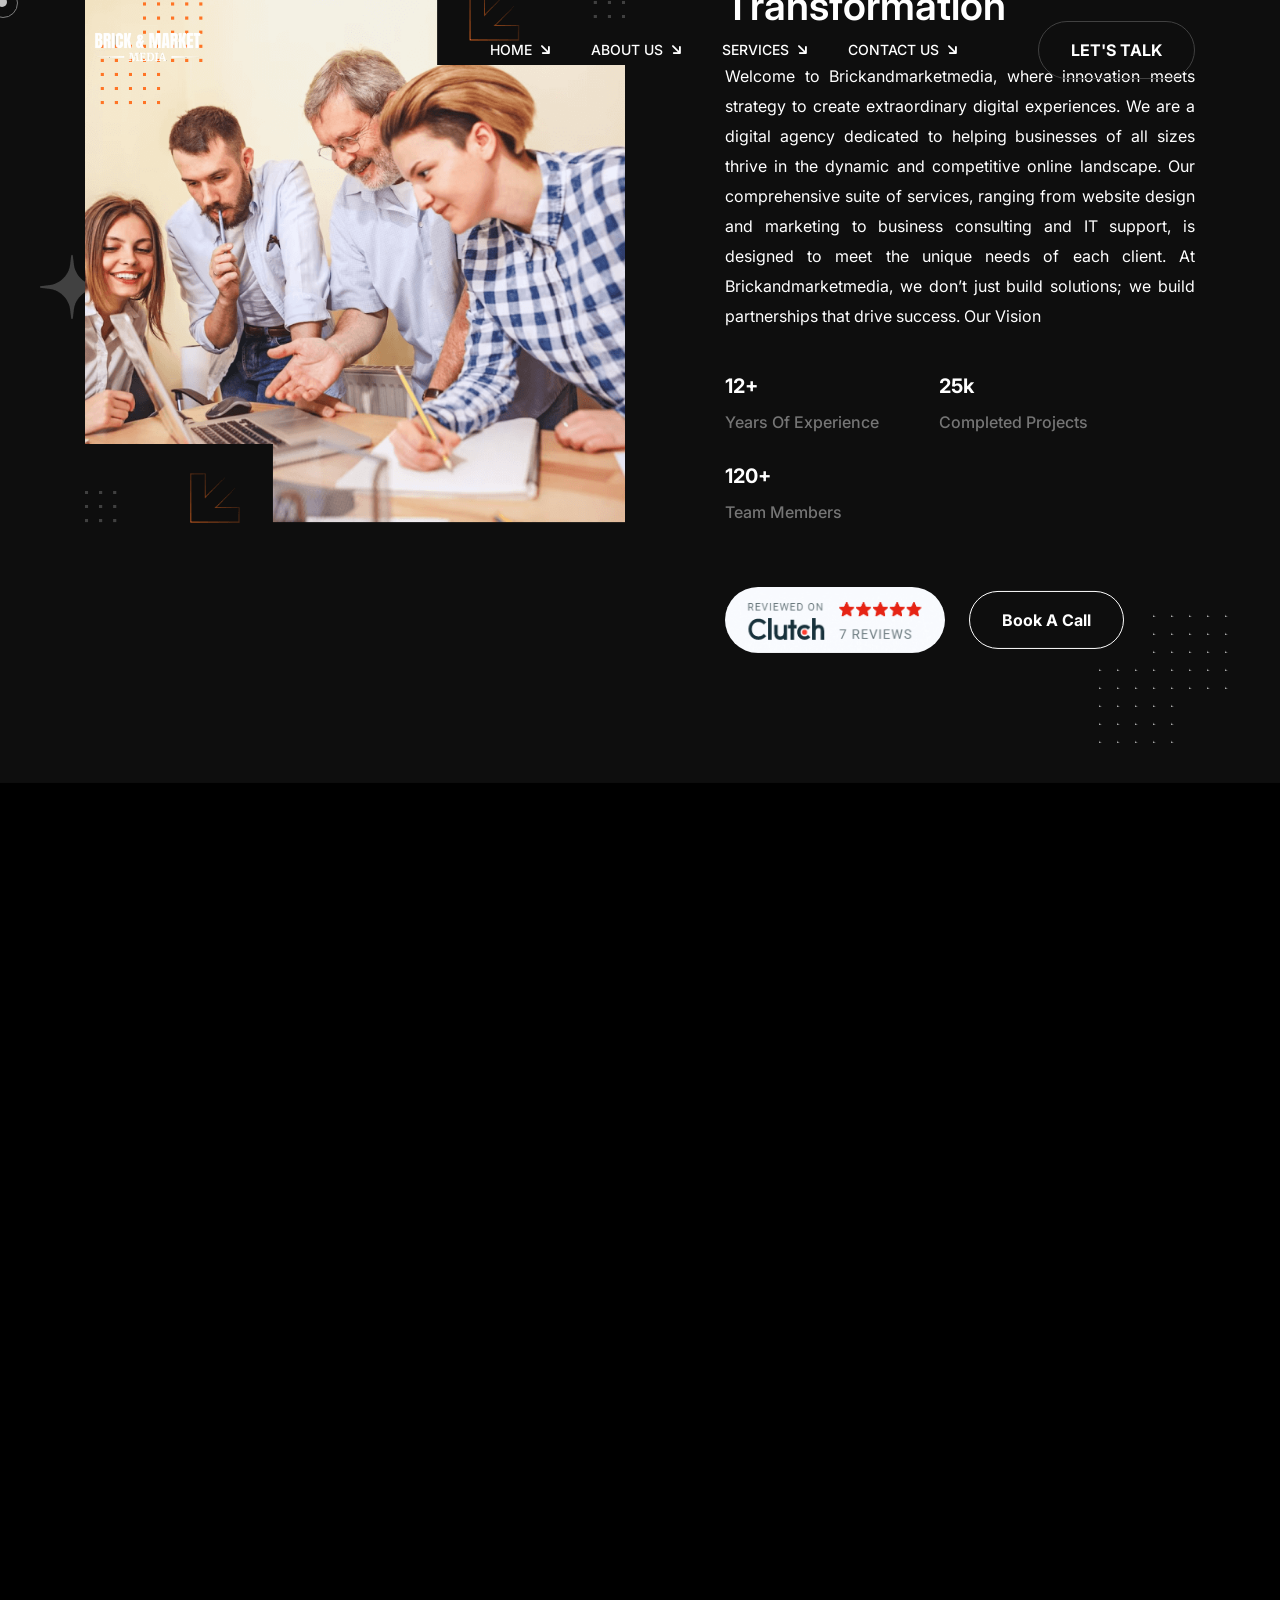
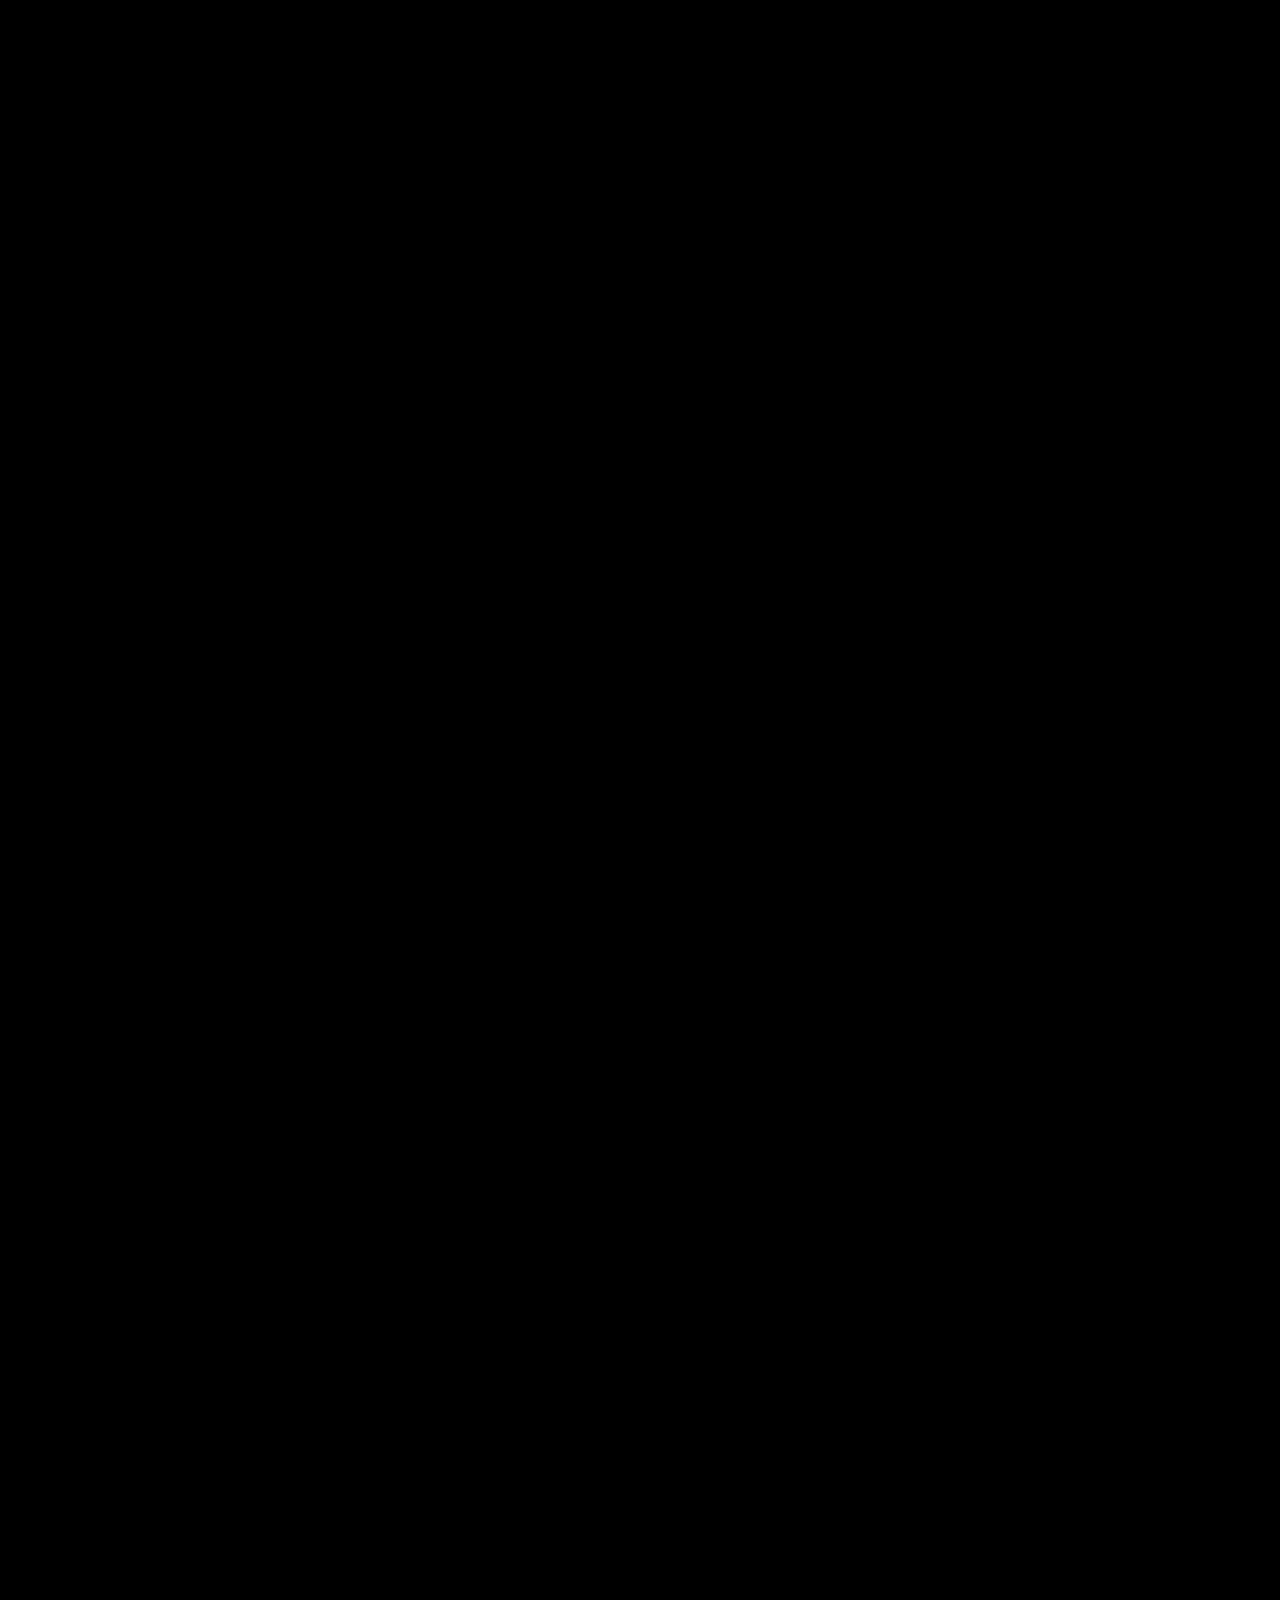
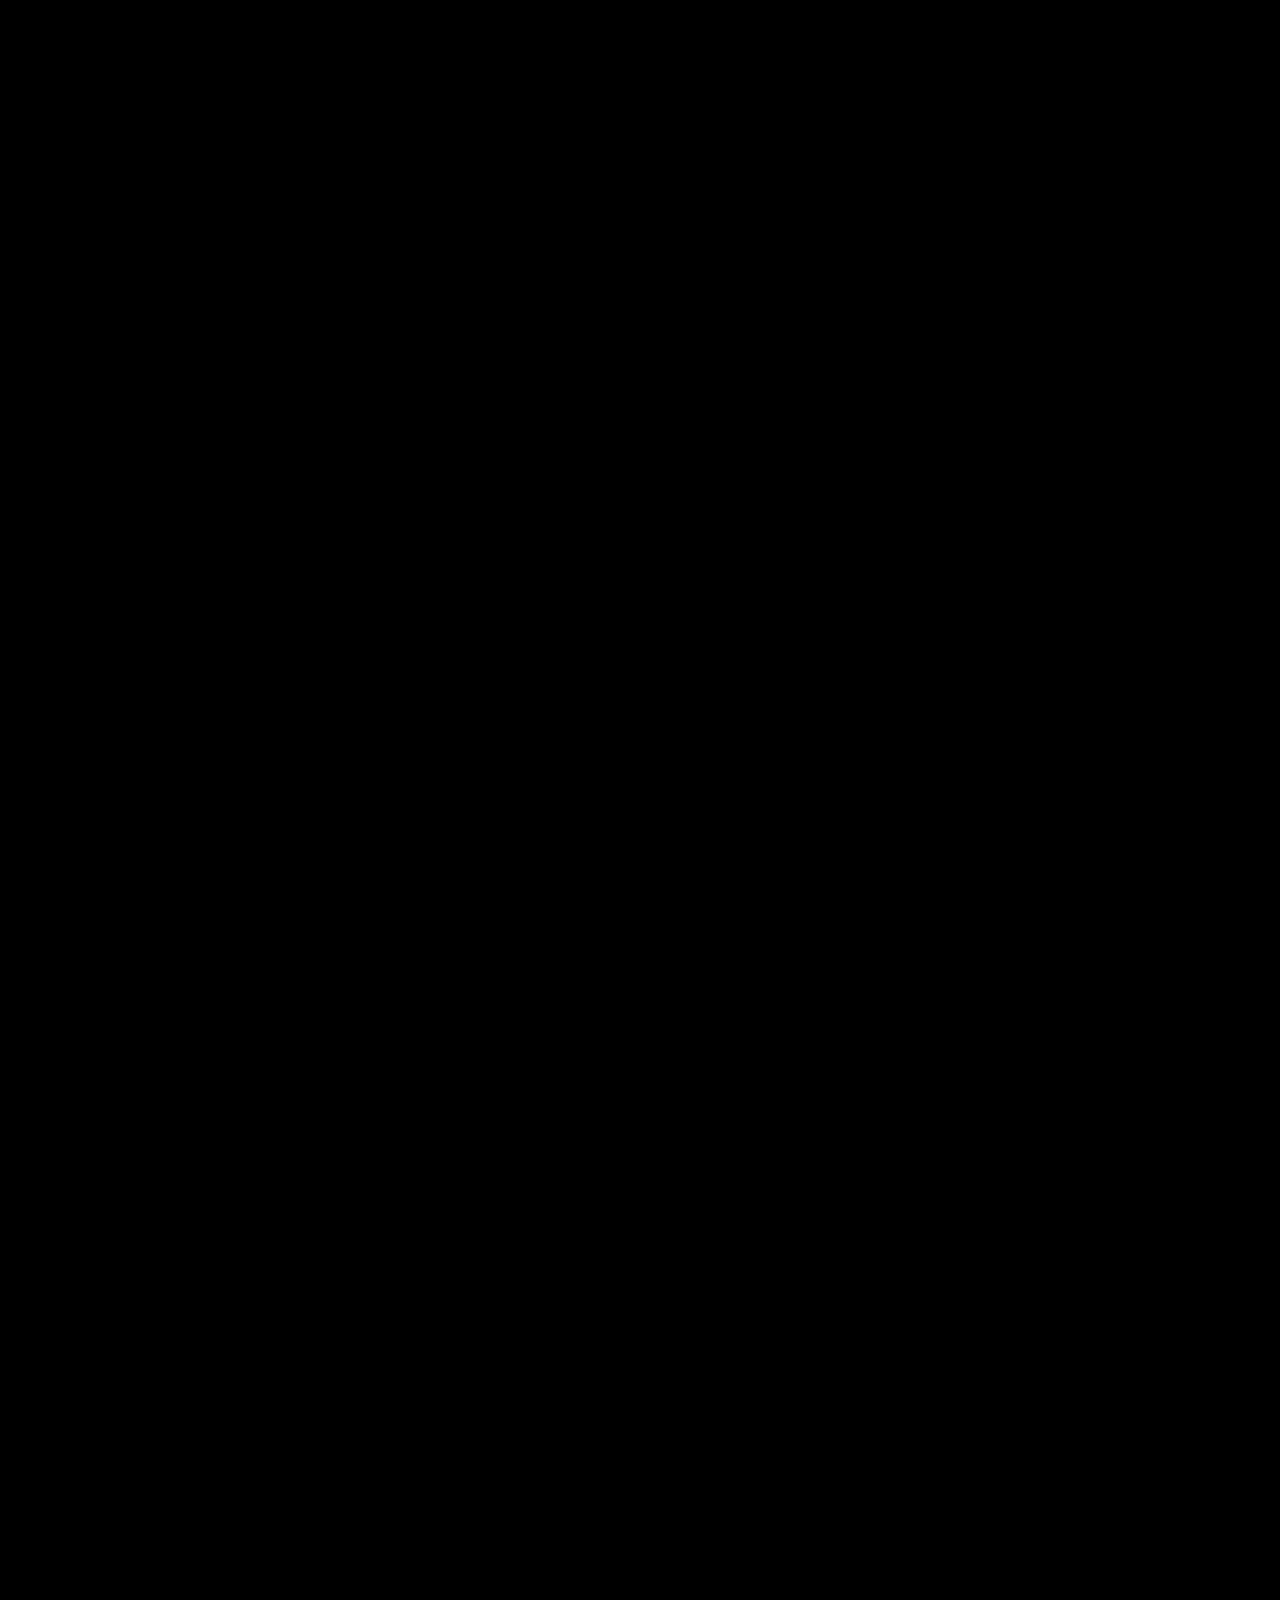
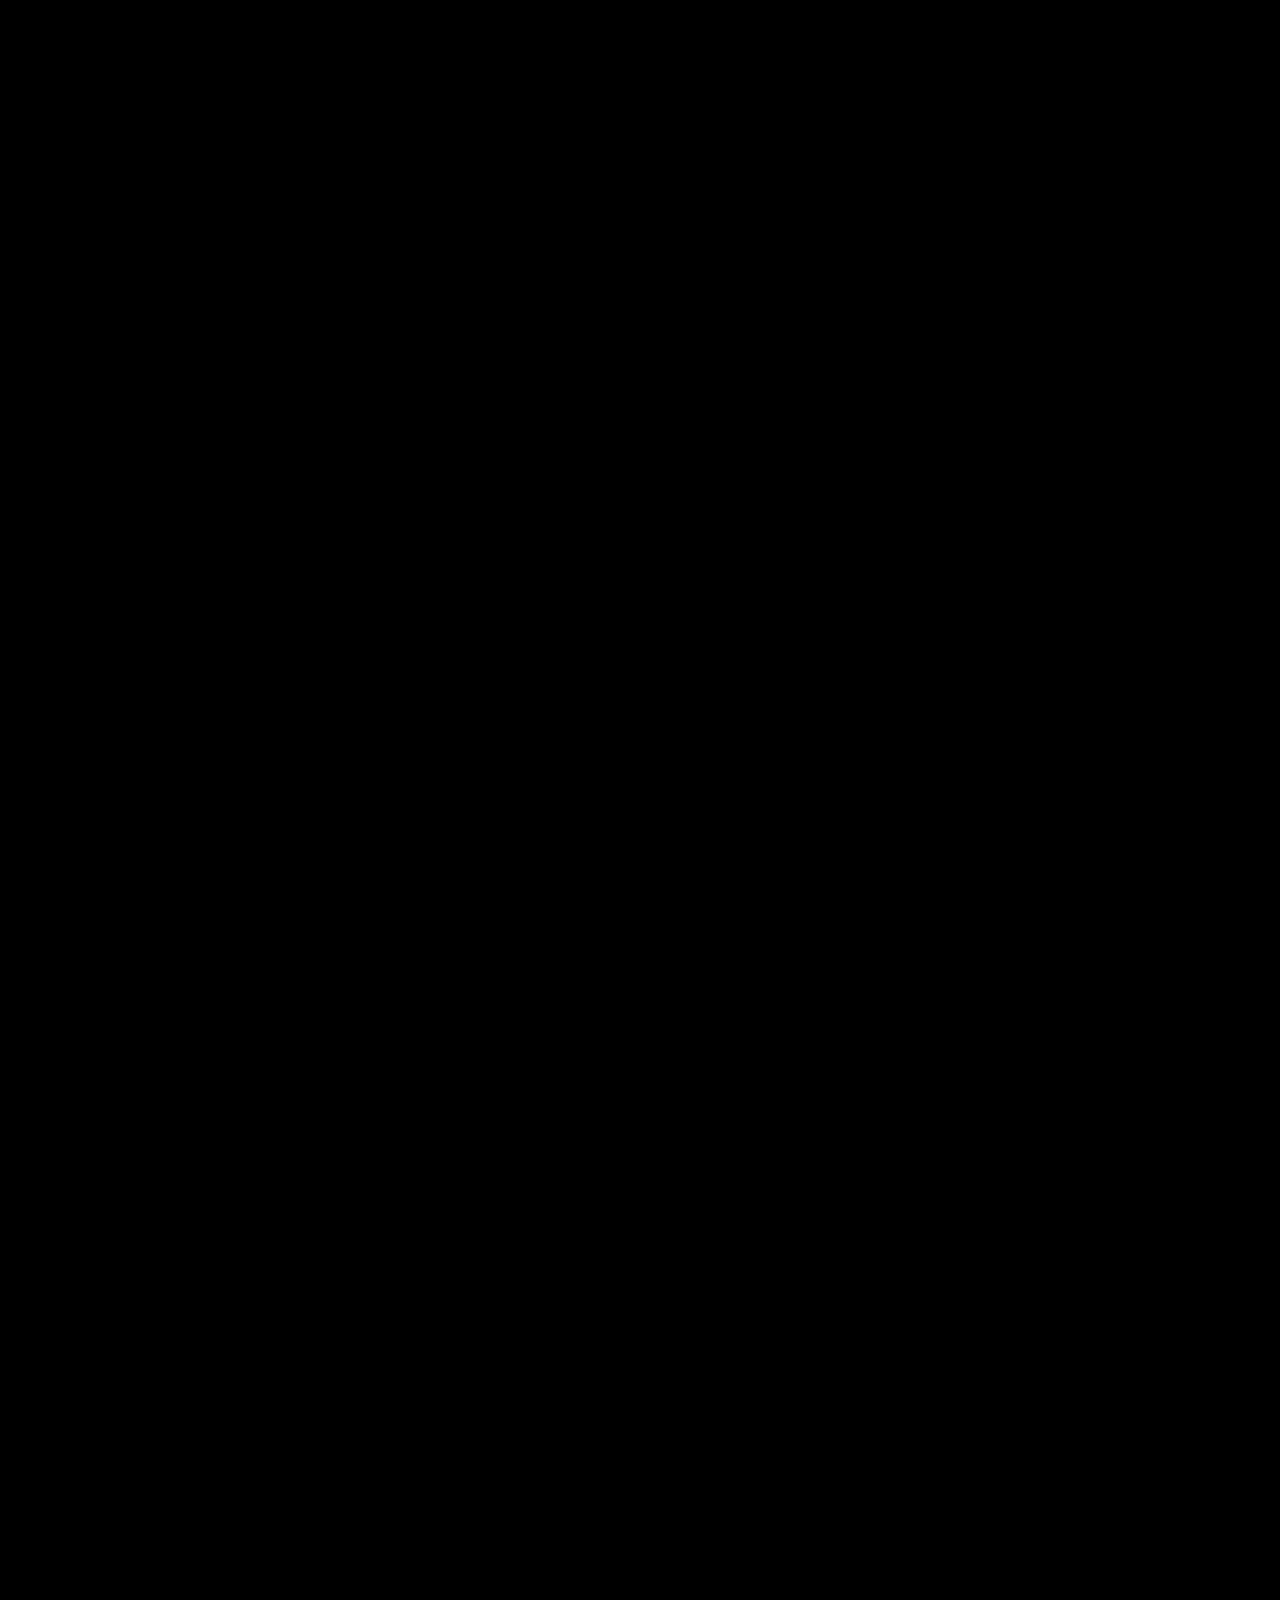
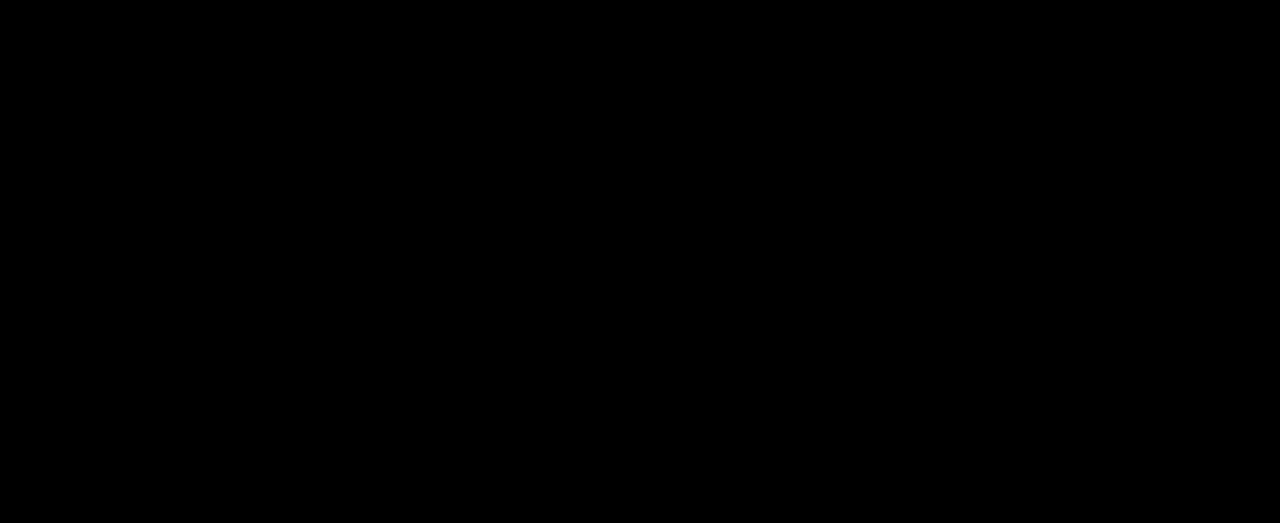
==== about-us.html @ 498a930c "hg" ====
<!DOCTYPE html>
<html lang="en">


<!-- Mirrored from gramentheme.com/html/xpovio/ltr/about-us.html by HTTrack Website Copier/3.x [XR&CO'2014], Tue, 23 Apr 2024 17:30:47 GMT -->
<head>
   <!-- required meta -->
   <meta charset="UTF-8">
   <meta http-equiv="X-UA-Compatible" content="IE=edge">
   <meta name="viewport" content="width=device-width, initial-scale=1.0">
   <!-- #favicon -->
   <link rel="shortcut icon" href="assets/images/fav.png" type="image/x-icon">
   <!-- #title -->
   <title>About | Brickandmarketmedia</title>
   <!-- #keywords -->
   <meta name="keywords" content="creative, agency, portfolio">
   <!-- #description -->
   <meta name="description" content="brickandmarketmedia">
   <!-- ==== css dependencies start ==== -->
   <!-- bootstrap five css -->
   <link rel="stylesheet" href="assets/vendor/bootstrap/css/bootstrap.min.css">
   <!-- glyphter css -->
   <link rel="stylesheet" href="assets/vendor/glyyphter/css/xpovio.css">
   <!-- font awesome six css -->
   <link rel="stylesheet" href="assets/vendor/font-awesome/css/all.css">
   <!-- nice select css -->
   <link rel="stylesheet" href="assets/vendor/nice-select/css/nice-select.css">
   <!-- magnific popup css -->
   <link rel="stylesheet" href="assets/vendor/magnific-popup/css/magnific-popup.css">
   <!-- slick css -->
   <link rel="stylesheet" href="assets/vendor/slick/css/slick.css">
   <!-- ==== / css dependencies end ==== -->
   <!-- main css -->
   <link rel="stylesheet" href="assets/css/main.min.css">
</head>

<body>
   <!--[if lte IE 9]>
      <p class="browserupgrade">You are using an <strong>outdated</strong> browser. Please <a href="https://browsehappy.com/">upgrade your browser</a> to improve your experience and security.</p>
      <![endif]-->
   <div class="my-app">
      <!-- ==== preloader start ==== -->
      <div id="preloader">
         <div id="loader"></div>
      </div>
      <!-- ==== / preloader end ==== -->
      <!-- ==== mouse cursor drag start ==== -->
      <div class="mouseCursor cursor-outer"></div>
      <div class="mouseCursor cursor-inner">
         <span>Drag</span>
      </div>
    <!-- ==== header start ==== -->
    <header class="header">
      <div class="primary-navbar cmn-nav">
         <div class="container">
            <div class="row">
               <div class="col-12">
                  <nav class="navbar p-0">
                     <div class="navbar__logo">
                        <a href="index.html" aria-label="go to home">
                           <img src="assets/images/home/transparent logo.png" alt="Image">
                        </a>
                     </div>
                     <div class="navbar__menu">
                        <ul >
                           <li class="navbar__item navbar__item--has-children nav-fade">
                              <a href="index.html" aria-label="dropdown menu" class="navbar__dropdown-label">Home</a>
                           
                           </li>
                           <li class="navbar__item nav-fade">
                              <a href="about-us.html" aria-label="dropdown menu" class="navbar__dropdown-label">About Us</a>
                           </li>
                           <li class="navbar__item navbar__item--has-children nav-fade">
                              <a href="javascript:void(0)" aria-label="dropdown menu" class="navbar__dropdown-label">Services</a>
                              <ul class="navbar__sub-menu">
                                 <li>
                                    <a href="our-services.html">Services</a>
                                 </li>
                                 <li>
                                    <a href="case-study.html">case Study</a>
                                 </li>
                                 
                                 <!-- <li>
                                    <a href="Marketing Services.html">Marketing Services</a>
                                 </li>
                                 <li>
                                    <a href="Website Design.html">Website Design</a>
                                 </li>
                                 <li>
                                    <a href="BrandingandGraphicDesign.html">Branding and Graphic Design</a>
                                 </li>
                                 <li>
                                    <a href="VirtualAssistance.html">Virtual Assistance</a>
                                 </li>
                                 <li>
                                    <a href="Training and Workshops.html">Training and Workshop</a>
                                 </li>
                                 <li>
                                    <a href="ITSupport.html">IT Support</a>
                                 </li> -->
                              </ul>
                           </li>
                          
                           <!-- <li class="navbar__item navbar__item--has-children nav-fade">
                              <a href="blog.html" aria-label="dropdown menu" class="navbar__dropdown-label">Blogs</a>
                             
                           </li> -->
                           <li class="navbar__item navbar__item--has-children nav-fade">
                              <a href="contact-us.html" aria-label="dropdown menu" class="navbar__dropdown-label">Contact us</a>
                              
                           </li>
                        </ul>
                     </div>
                     <div class="navbar__options">
                        <div class="navbar__mobile-options d-none d-sm-flex">
                           <a href="contact-us.html" class="btn btn--secondary">Let's Talk</a>
                        </div>
                        <button class="open-mobile-menu d-flex d-xl-none" aria-label="toggle mobile menu">
                           <i class="fa-light fa-bars-staggered"></i>
                        </button>
                     </div>
                  </nav>
               </div>
            </div>
         </div>
         <!-- ==== mobile menu start ==== -->
         <div class="mobile-menu">
            <nav class="mobile-menu__wrapper">
               <div class="mobile-menu__header nav-fade">
                  <div class="logo">
                     <a href="index.html">
                        <img src="assets/images/home/transparent logo.png" alt="" title="">
                     </a>
                  </div>
                  <a href="javascript:void(0)" aria-label="close mobile menu" class="close-mobile-menu">
                     <i class="fa-light fa-xmark-large"></i>
                  </a>
               </div>
               <div class="mobile-menu__list"></div>
               <div class="mobile-menu__options d-flex d-sm-none justify-content-center nav-fade"></div>
               <div class="mobile-menu__social social nav-fade">
                  <a href="https://www.facebook.com/" target="_blank" aria-label="share us on facebook">
                     <i class="fa-brands fa-facebook-f"></i>
                  </a>
                  <a href="https://www.twitter.com/" target="_blank" aria-label="share us on twitter">
                     <i class="fa-brands fa-twitter"></i>
                  </a>
                  <a href="https://www.pinterest.com/" target="_blank" aria-label="share us on pinterest">
                     <i class="fa-brands fa-linkedin-in"></i>
                  </a>
                  <a href="https://www.instagram.com/" target="_blank" aria-label="share us on instagram">
                     <i class="fa-brands fa-instagram"></i>
                  </a>
               </div>
            </nav>
         </div>
         <div class="mobile-menu__backdrop"></div>
         <!-- ==== / mobile menu end ==== -->
      </div>
   </header>
   <!-- ==== / header end ==== -->
      <div id="smooth-wrapper">
         <div id="smooth-content">
            <!-- ==== main start ==== -->
            <main>
               <!-- ==== banner start ==== -->
               <section class="cmn-banner bg-img" data-background="assets/images/banner/cmn-banner-bg.png">
                  <div class="container">
                     <div class="row gaper align-items-center">
                        <div class="col-12 col-lg-5 col-xl-7">
                           <div class="text-center text-lg-start">
                              <h2 class="title title-anim">About Us</h2>
                              <nav aria-label="breadcrumb">
                                 <ol class="breadcrumb">
                                    <li class="breadcrumb-item">
                                       <a href="index.html">
                                          <i class="fa-solid fa-house"></i>
                                          Home
                                       </a>
                                    </li>
                                    <li class="breadcrumb-item active" aria-current="page">
                                       About Us
                                    </li>
                                 </ol>
                              </nav>
                           </div>
                        </div>
                        <div class="col-12 col-lg-7 col-xl-5">
                           <div class="text-center text-lg-start">
                              <p class="primary-text">At Brick and Market Media, we're not just a digital marketing agency — we're culinary storytellers on a mission to elevate the culinary community one brand at a time. Our journey began with our founder's entrepreneurial spirit, blossoming into a thriving grocery store and café seven years ago</p>
                           </div>
                        </div>
                     </div>
                  </div>
               </section>
               <!-- ==== / banner end ==== -->
              
               <!-- ==== agency start ==== -->
               <section class="section agency agency-two">
                  <div class="container">
                     <div class="row gaper align-items-center">
                        <div class="col-12 col-lg-6">
                           <div class="agency__thumb">
                              <img src="assets/images/agency/thumb-three.png" alt="Image" class="fade-left">
                           </div>
                        </div>
                        <div class="col-12 col-lg-6">
                           <div class="agency__content section__content">
                              <span class="sub-title">
                                 About Us
                                 <i class="fa-solid fa-arrow-right"></i>
                              </span>
                              <h2 class="title title-anim">
                                 Pioneers in Digital Transformation
                              </h2>
                              <div class="paragraph">
                                 <p style="text-align: justify;"> Welcome to Brickandmarketmedia, where innovation meets strategy to create extraordinary digital experiences. We are a digital agency dedicated to helping businesses of all sizes thrive in the dynamic and competitive online landscape. Our comprehensive suite of services, ranging from website design and marketing to business consulting and IT support, is designed to meet the unique needs of each client. At Brickandmarketmedia, we don’t just build solutions; we build partnerships that drive success.

                                    Our Vision</p>
                              </div>
                              <div class="cta section__content-cta">
                                 <div class="single">
                                    <h5 class="fw-7">
                                       12+
                                    </h5>
                                    <p class="fw-5">years of experience</p>
                                 </div>
                                 <div class="single">
                                    <h5 class="fw-7">
                                       25k
                                    </h5>
                                    <p class="fw-5">completed projects</p>
                                 </div>
                                 <div class="single">
                                    <h5 class="fw-7">
                                       120+
                                    </h5>
                                    <p class="fw-5">Team members</p>
                                 </div>
                              </div>
                              <div class="section__content-cta cta-group">
                                 <a href="index.html" class="clutch">
                                    <img src="assets/images/agency/clutch.png" alt="Image">
                                 </a>
                                 <a href="contact-us.html" class="btn btn--primary text-capitalize">Book A Call</a>
                              </div>
                           </div>
                        </div>
                     </div>
                  </div>
                  <img src="assets/images/star.png" alt="Image" class="star">
                  <img src="assets/images/agency/dot-large.png" alt="Image" class="dot-large">
               </section>
               <!-- ==== / agency end ==== -->
                <!-- ==== mission start ==== -->
                <section class="section mission-s fade-wrapper">
                  <div class="container">
                     <div class="row">
                        <div class="col-12">
                           <div class="section__header--secondary">
                              <div class="row gaper align-items-center">
                                 <div class="col-12 col-lg-5 col-xxl-5">
                                    <div class="section__header text-center text-lg-start mb-0">
                                       <span class="sub-title">
                                          mission & vission
                                          <i class="fa-solid fa-arrow-right"></i>
                                       </span>
                                       <h2 class="title title-anim">our mission & value</h2>
                                    </div>
                                 </div>
                                 <div class="col-12 col-lg-7 col-xxl-5 offset-xxl-2">
                                    <div class="text-center text-lg-start">
                                       <p>Transforming businesses through digital innovation enhances growth, adaptability, and customer engagement.</p>
                                    </div>
                                 </div>
                              </div>
                           </div>
                        </div>
                     </div>
                     <div class="row gaper">
                        <div class="col-12 col-lg-6">
                           <div class="mission-s__single mission-s__single--alt fade-top">
                              <h3>sculpt success stories</h3>
                              <div class="section__content-cta">
                                 <p class="primary-text"> Our goal is to collaborate with our clients, understanding their unique needs, and crafting personalized solutions that lead to sustainable growth.</p>
                              </div>
                           </div>
                        </div>
                        <div class="col-12 col-lg-6">
                           <div class="mission-s__single fade-top">
                              <img src="assets/images/mission/one.png" alt="Image">
                           </div>
                        </div>
                        <div class="col-12 col-lg-6">
                           <div class="mission-s__single fade-top">
                              <img src="assets/images/mission/two.png" alt="Image">
                           </div>
                        </div>
                        <div class="col-12 col-lg-6">
                           <div class="mission-s__single mission-s__single--alt fade-top">
                              <h3>leader in digital transformation</h3>
                              <div class="section__content-cta">
                                 <p class="primary-text">we envision a future where every business, big or small, can achieve its greatest potential with our support. We are committed to fostering long-term partnerships and contributing to our clients' success.</p>
                              </div>
                           </div>
                        </div>
                     </div>
                  </div>
               </section>
               <!-- ==== / mission end ==== -->
              
         <!-- ==== team start ==== -->
         <section class="section team-m fade-wrapper">
            <div class="container">
               <div class="row">
                  <div class="col-12">
                     <div class="section__header--secondary">
                        <div class="row gaper align-items-center">
                           <div class="col-12 col-lg-8">
                              <div class="section__header text-center text-lg-start mb-0">
                                 <span class="sub-title">
                                    our awesome crew
                                    <i class="fa-solid fa-arrow-right"></i>
                                 </span>
                                 <h2 class="title title-anim">our  team members</h2>
                              </div>
                           </div>
                           <div class="col-12 col-lg-4">
                              <div class="text-center text-lg-end">
                                 <a href="our-teams.html" class="btn btn--primary text-capitalize">view all
                                    teams</a>
                              </div>
                           </div>
                        </div>
                     </div>
                  </div>
               </div>
               <div class="row gaper">
                  <div class="col-12 col-md-6 col-xl-4">
                     <div class="team-m__single fade-top">
                        <div class="thumb">
                           <a href="team-single.html">
                              <img src="assets/images/teams/one.png" alt="Image">
                           </a>
                           <div class="thumb__content" data-background="assets/images/teams/bg.png">
                              <div class="info">
                                 <p>“Lorem ipsum dolor sit amet consectetur adipiscing elit</p>
                              </div>
                              <h4>
                                 <a href="team-single.html">Sana p. Lesh</a>
                              </h4>
                              <p>Senior engineer</p>
                              <div class="social-alt">
                                 <a href="https://www.facebook.com/" target="_blank"
                                    aria-label="share us on facebook">
                                    <i class="fa-brands fa-facebook-f"></i>
                                 </a>
                                 <a href="https://www.twitter.com/" target="_blank"
                                    aria-label="share us on twitter">
                                    <i class="fa-brands fa-twitter"></i>
                                 </a>
                                 <a href="https://www.pinterest.com/" target="_blank"
                                    aria-label="share us on pinterest">
                                    <i class="fa-brands fa-linkedin-in"></i>
                                 </a>
                              </div>
                           </div>
                        </div>
                     </div>
                  </div>
                  <div class="col-12 col-md-6 col-xl-4">
                     <div class="team-m__single fade-top">
                        <div class="thumb">
                           <a href="team-single.html">
                              <img src="assets/images/teams/two.png" alt="Image">
                           </a>
                           <div class="thumb__content" data-background="assets/images/teams/bg.png">
                              <div class="info">
                                 <p>“Lorem ipsum dolor sit amet consectetur adipiscing elit</p>
                              </div>
                              <h4>
                                 <a href="team-single.html">Sana p. Lesh</a>
                              </h4>
                              <p>Senior engineer</p>
                              <div class="social-alt">
                                 <a href="https://www.facebook.com/" target="_blank"
                                    aria-label="share us on facebook">
                                    <i class="fa-brands fa-facebook-f"></i>
                                 </a>
                                 <a href="https://www.twitter.com/" target="_blank"
                                    aria-label="share us on twitter">
                                    <i class="fa-brands fa-twitter"></i>
                                 </a>
                                 <a href="https://www.pinterest.com/" target="_blank"
                                    aria-label="share us on pinterest">
                                    <i class="fa-brands fa-linkedin-in"></i>
                                 </a>
                              </div>
                           </div>
                        </div>
                     </div>
                  </div>
                  <div class="col-12 col-md-6 col-xl-4">
                     <div class="team-m__single fade-top">
                        <div class="thumb">
                           <a href="team-single.html">
                              <img src="assets/images/teams/three.png" alt="Image">
                           </a>
                           <div class="thumb__content" data-background="assets/images/teams/bg.png">
                              <div class="info">
                                 <p>“Lorem ipsum dolor sit amet consectetur adipiscing elit</p>
                              </div>
                              <h4>
                                 <a href="team-single.html">Sana p. Lesh</a>
                              </h4>
                              <p>Senior engineer</p>
                              <div class="social-alt">
                                 <a href="https://www.facebook.com/" target="_blank"
                                    aria-label="share us on facebook">
                                    <i class="fa-brands fa-facebook-f"></i>
                                 </a>
                                 <a href="https://www.twitter.com/" target="_blank"
                                    aria-label="share us on twitter">
                                    <i class="fa-brands fa-twitter"></i>
                                 </a>
                                 <a href="https://www.pinterest.com/" target="_blank"
                                    aria-label="share us on pinterest">
                                    <i class="fa-brands fa-linkedin-in"></i>
                                 </a>
                              </div>
                           </div>
                        </div>
                     </div>
                  </div>
                  
               </div>
              
            </div>
         </section>
         <!-- ==== / team end ==== -->
                <!-- ==== work steps start ==== -->
                <section class="section work-steps fade-wrapper mb-5">
                  <div class="container">
                     <div class="row">
                        <div class="col-12">
                           <div class="section__header--secondary">
                              <div class="row gaper align-items-center">
                                 <div class="col-12 col-lg-5 col-xxl-5">
                                    <div class="section__header text-center text-lg-start mb-0">
                                       <span class="sub-title">
                                          working steps
                                          <i class="fa-solid fa-arrow-right"></i>
                                       </span>
                                       <h2 class="title title-anim">Our Work Process</h2>
                                    </div>
                                 </div>
                                 <div class="col-12 col-lg-7 col-xxl-5 offset-xxl-2">
                                    <div class="text-center text-lg-start">
                                       <p>Brick And Market Media Plays  crucial role in helping businesses establish a strong online presence. They specialize in various areas such as website design, digital marketing, social media management, and content creation.
                                    </div>
                                 </div>
                              </div>
                           </div>
                        </div>
                     </div>
                     <div class="row">
                        <div class="col-12 col-sm-6 col-xl-3">
                           <div class="work-steps__single fade-top">
                              <span>
                                 25
                                 <br>
                                 %
                              </span>
                              <h5>Discovery and Consultation</h5>
                              <div class="work-thumb-hover d-none d-md-block"
                                 data-background="assets/images/work/thumb-one.png"></div>
                           </div>
                        </div>
                        <div class="col-12 col-sm-6 col-xl-3">
                           <div class="work-steps__single work-two work-steps__single-active fade-top">
                              <span>
                                 50
                                 <br>
                                 %
                              </span>
                              <h5>Strategy Development and Planning</h5>
                              <div class="work-thumb-hover d-none d-md-block"
                                 data-background="assets/images/work/thumb-one.png"></div>
                           </div>
                        </div>
                        <div class="col-12 col-sm-6 col-xl-3">
                           <div class="work-steps__single work-three fade-top">
                              <span>
                                 75
                                 <br>
                                 %
                              </span>
                              <h5>Execution and Implementation</h5>
                              <div class="work-thumb-hover d-none d-md-block"
                                 data-background="assets/images/work/thumb-one.png"></div>
                           </div>
                        </div>
                        <div class="col-12 col-sm-6 col-xl-3">
                           <div class="work-steps__single work-four fade-top">
                              <span>
                                 100
                                 <br>
                                 %
                              </span>
                              <h5>Final Delivery</h5>
                              <div class="work-thumb-hover d-none d-md-block"
                                 data-background="assets/images/work/thumb-one.png"></div>
                           </div>
                        </div>
                     </div>
                  </div>
                  <a class="video-frame video-btn d-none d-md-flex" href="https://www.youtube.com/watch?v=RvreULjnzFo"
                     target="_blank">
                     <img src="assets/images/video-frame.png" alt="Image">
                     <i class="fa-sharp fa-solid fa-play"></i>
                  </a>
               </section>
               <!-- ==== / work steps end ==== -->
               <!-- ==== testimonial start ==== -->
               <section class="section testimonial mt-5 pt-0 pb-0 position-relative">
                  <div class="testimonial__text-slider">
                     <div class="testimonial__text-slider-single">
                        <h2 class="h1">
                           <a href="client-feedback.html">
                              client's testimonial
                              <i class="fa-sharp fa-solid fa-arrow-down-right"></i>
                           </a>
                        </h2>
                     </div>
                     <div class="testimonial__text-slider-single">
                        <h2 class="h1">
                           <a href="client-feedback.html">
                              client's testimonial
                              <i class="fa-sharp fa-solid fa-arrow-down-right"></i>
                           </a>
                        </h2>
                     </div>
                     <div class="testimonial__text-slider-single">
                        <h2 class="h1">
                           <a href="client-feedback.html">
                              client's testimonial
                              <i class="fa-sharp fa-solid fa-arrow-down-right"></i>
                           </a>
                        </h2>
                     </div>
                     <div class="testimonial__text-slider-single">
                        <h2 class="h1">
                           <a href="client-feedback.html">
                              client's testimonial
                              <i class="fa-sharp fa-solid fa-arrow-down-right"></i>
                           </a>
                        </h2>
                     </div>
                     <div class="testimonial__text-slider-single">
                        <h2 class="h1">
                           <a href="client-feedback.html">
                              client's testimonial
                              <i class="fa-sharp fa-solid fa-arrow-down-right"></i>
                           </a>
                        </h2>
                     </div>
                     <div class="testimonial__text-slider-single">
                        <h2 class="h1">
                           <a href="client-feedback.html">
                              client's testimonial
                              <i class="fa-sharp fa-solid fa-arrow-down-right"></i>
                           </a>
                        </h2>
                     </div>
                     <div class="testimonial__text-slider-single">
                        <h2 class="h1">
                           <a href="client-feedback.html">
                              client's testimonial
                              <i class="fa-sharp fa-solid fa-arrow-down-right"></i>
                           </a>
                        </h2>
                     </div>
                  </div>
                  <div class="container position-relative">
                     <div class="row">
                        <div class="col-12 col-xxl-10">
                           <div class="testimonial-s__slider">
                              <div class="testimonial-s__slider-single">
                                 <div class="row gaper align-items-center">
                                    <div class="col-12 col-lg-4 col-xxl-4">
                                       <div class="thumb">
                                          <img src="assets/images/testimonial/s-thumb.png" alt="Image">
                                          <svg xmlns="http://www.w3.org/2000/svg" width="44" height="322"
                                             viewBox="0 0 44 322" fill="none" class="d-none d-lg-block">
                                             <path d="M43 -0.000976562V151.999L2 192.999H43V321.999" stroke="#414141" />
                                          </svg>
                                       </div>
                                    </div>
                                    <div class="col-12 col-lg-7 offset-lg-1 col-xxl-7 offset-xxl-1">
                                       <div class="testimonial-s__content">
                                          <div class="quote">
                                             <i class="fa-solid fa-quote-right"></i>
                                          </div>
                                          <div class="content">
                                             <h4>posuere luctus orci. Donec vitae mattis quam, vitae tempor arcu. Aenean
                                                non odio porttitor, convallis erat sit amet, facilisis velit. Nulla
                                                ornare convallis malesuada. Phasellus molestie, ipsum ac fringilla.</h4>
                                          </div>
                                          <div class="content-cta">
                                             <h5>Daniel Smith</h5>
                                             <p>Senior engineer</p>
                                          </div>
                                       </div>
                                    </div>
                                 </div>
                              </div>
                              <div class="testimonial-s__slider-single">
                                 <div class="row gaper align-items-center">
                                    <div class="col-12 col-lg-4 col-xxl-4">
                                       <div class="thumb">
                                          <img src="assets/images/testimonial/s-thumb-two.png" alt="Image">
                                          <svg xmlns="http://www.w3.org/2000/svg" width="44" height="322"
                                             viewBox="0 0 44 322" fill="none" class="d-none d-lg-block">
                                             <path d="M43 -0.000976562V151.999L2 192.999H43V321.999" stroke="#414141" />
                                          </svg>
                                       </div>
                                    </div>
                                    <div class="col-12 col-lg-7 offset-lg-1 col-xxl-7 offset-xxl-1">
                                       <div class="testimonial-s__content">
                                          <div class="quote">
                                             <i class="fa-solid fa-quote-right"></i>
                                          </div>
                                          <div class="content">
                                             <h4>posuere luctus orci. Donec vitae mattis quam, vitae tempor arcu. Aenean
                                                non odio porttitor, convallis erat sit amet, facilisis velit. Nulla
                                                ornare convallis malesuada. Phasellus molestie, ipsum ac fringilla.</h4>
                                          </div>
                                          <div class="content-cta">
                                             <h5>Daniel Smith</h5>
                                             <p>Senior engineer</p>
                                          </div>
                                       </div>
                                    </div>
                                 </div>
                              </div>
                              <div class="testimonial-s__slider-single">
                                 <div class="row gaper align-items-center">
                                    <div class="col-12 col-lg-4 col-xxl-4">
                                       <div class="thumb">
                                          <img src="assets/images/testimonial/s-thumb-three.png" alt="Image">
                                          <svg xmlns="http://www.w3.org/2000/svg" width="44" height="322"
                                             viewBox="0 0 44 322" fill="none" class="d-none d-lg-block">
                                             <path d="M43 -0.000976562V151.999L2 192.999H43V321.999" stroke="#414141" />
                                          </svg>
                                       </div>
                                    </div>
                                    <div class="col-12 col-lg-7 offset-lg-1 col-xxl-7 offset-xxl-1">
                                       <div class="testimonial-s__content">
                                          <div class="quote">
                                             <i class="fa-solid fa-quote-right"></i>
                                          </div>
                                          <div class="content">
                                             <h4>posuere luctus orci. Donec vitae mattis quam, vitae tempor arcu. Aenean
                                                non odio porttitor, convallis erat sit amet, facilisis velit. Nulla
                                                ornare convallis malesuada. Phasellus molestie, ipsum ac fringilla.</h4>
                                          </div>
                                          <div class="content-cta">
                                             <h5>Daniel Smith</h5>
                                             <p>Senior engineer</p>
                                          </div>
                                       </div>
                                    </div>
                                 </div>
                              </div>
                           </div>
                        </div>
                     </div>
                     <div class="slide-group justify-content-start">
                        <a href="javascript:void(0)" aria-label="previous item" class="slide-btn prev-testimonial-three">
                           <i class="fa-light fa-angle-left"></i>
                        </a>
                        <a href="javascript:void(0)" aria-label="next item" class="slide-btn next-testimonial-three">
                           <i class="fa-light fa-angle-right"></i>
                        </a>
                     </div>
                  </div>
                  <div class="other-section">
                     <img class="other-section-image" src="assets/images/testimonial/s-thumb.png"
                        alt="Next Slide Image">
                  </div>
               </section>
               <!-- ==== / testimonial end ==== -->
               <!-- ==== sponsor start ==== -->
               <div class="sponsor section pb-0">
                  <div class="container-fluid">
                     <div class="row justify-content-center">
                        <div class="col-12">
                           <div class="sponsor__slider ">
                              <div class="sponsor__slider-item">
                                 <img src="assets/images/sponsor/one.png" alt="Image">
                              </div>
                              <div class="sponsor__slider-item">
                                 <img src="assets/images/sponsor/two.png" alt="Image">
                              </div>
                              <div class="sponsor__slider-item">
                                 <img src="assets/images/sponsor/three.png" alt="Image">
                              </div>
                              <div class="sponsor__slider-item">
                                 <img src="assets/images/sponsor/four.png" alt="Image">
                              </div>
                              <div class="sponsor__slider-item">
                                 <img src="assets/images/sponsor/five.png" alt="Image">
                              </div>
                              <div class="sponsor__slider-item">
                                 <img src="assets/images/sponsor/six.png" alt="Image">
                              </div>
                              <div class="sponsor__slider-item">
                                 <img src="assets/images/sponsor/one.png" alt="Image">
                              </div>
                              <div class="sponsor__slider-item">
                                 <img src="assets/images/sponsor/two.png" alt="Image">
                              </div>
                              <div class="sponsor__slider-item">
                                 <img src="assets/images/sponsor/three.png" alt="Image">
                              </div>
                              <div class="sponsor__slider-item">
                                 <img src="assets/images/sponsor/four.png" alt="Image">
                              </div>
                              <div class="sponsor__slider-item">
                                 <img src="assets/images/sponsor/five.png" alt="Image">
                              </div>
                              <div class="sponsor__slider-item">
                                 <img src="assets/images/sponsor/six.png" alt="Image">
                              </div>
                           </div>
                        </div>
                     </div>
                  </div>
               </div>
               <!-- ==== / sponsor end ==== -->
                <!-- ==== cta start ==== -->
                <section class="cta-two section pb-0">
                  <div class="container">
                     <div class="row justify-content-center">
                        <div class="col-12 col-xxl-11">
                           <div class="cta-two-wrapper bg-img" data-background="assets/images/cta-two-bg.png">
                              <div class="row gaper align-items-center">
                                 <div class="col-12 col-lg-8">
                                    <div class="cta-two__content">
                                       <span style="color: black;">Hello !</span>
                                       <h2 class="title-anim">
                                          ready to work with us?
                                       </h2>
                                       <h5>
                                          <a href="tel:19-3265-003-420">call: +19 3265 003 420</a>
                                       </h5>
                                    </div>
                                 </div>
                                 <div class="col-12 col-lg-4">
                                    <div class="text-start text-lg-end">
                                       <a href="contact-us.html" class="btn btn--tertiary">
                                          start a project
                                          <i class="fa-sharp fa-solid fa-arrow-up-right"></i>
                                       </a>
                                    </div>
                                 </div>
                              </div>
                           </div>
                        </div>
                     </div>
                  </div>
               </section>
               <!-- ==== / cta end ==== -->
            </main>
            <!-- ==== / main end ==== -->
        <!-- ==== footer start ==== -->
        <footer class="footer-two section pb-0">
         <div class="container">
            <div class="row gaper">
               <div class="col-12 col-lg-5 col-xl-4">
                  <div class="footer-two__left">
                     <div class="logo mb-2">
                        <a href="index.html">
                           <img src="assets/images/home/transparent logo.png" alt="Image">
                        </a>
                     </div>
                     <div class="paragraph">
                        <p>Brick and Market Media doesn't just build brands; we sculpt success stories. Our goal is to elevate your business with a broad range of services, laying a solid foundation for success.</p>
                     </div>
                     <div class="section__content-cta">
                        <h2>
                           <a href="mailto:info@brickandmarketmedia.com" class="folks-text">info@brickandmarketmedia.com</a>
                        </h2>
                     </div>
                  </div>
               </div>
               <div class="col-12 col-lg-7 col-xl-7 offset-xl-1 col-xxl-5 offset-xxl-3">
                  <div class="footer-two__right">
                     <div class="social justify-content-start justify-content-lg-start">
                        <a href="https://www.facebook.com/" target="_blank">
                           <i class="fa-brands fa-facebook-f"></i>
                           <span>Facebook</span>
                        </a>
                        <a href="https://www.twitter.com/" target="_blank">
                           <i class="fa-brands fa-twitter"></i>
                           <span>Twitter</span>
                        </a>
                        <a href="https://www.pinterest.com/" target="_blank">
                           <i class="fa-brands fa-linkedin-in"></i>
                           <span>Linkedin</span>
                        </a>
                        <a href="https://www.instagram.com/" target="_blank">
                           <i class="fa-brands fa-instagram"></i>
                           <span>Instagram</span>
                        </a>
                        <a href="https://www.dribble.com/" target="_blank">
                           <i class="fa-brands fa-youtube"></i>
                           <span>Youtube</span>
                        </a>
                     </div>
                     <div class="footer__single-meta section__content-cta">
                        <a href="https://www.google.com/maps/d/viewer?mid=1UZ57Drfs3SGrTgh6mrYjQktu6uY&amp;hl=en_US&amp;ll=18.672105000000013%2C105.68673800000003&amp;z=17"
                           target="_blank">
                           <i class="fa-sharp fa-solid fa-location-dot"></i>
                           1349 Grand Marais Rd, west Windsor, Ontario Canada
                        </a>
                        <a href="tel:406-555-0120">
                           <i class="fa-sharp fa-solid fa-phone-volume"></i>
                           +1 5199904147
                        </a>
                        <a href="mailto:info@xpovio.com">
                           <i class="fa-sharp fa-solid fa-envelope"></i>
                           info@brickandmarketmedia.com
                        </a>
                     </div>
                  </div>
               </div>
            </div>
         </div>
         <div class="footer__copyright">
            <div class="container">
               <div class="row align-items-center gaper">
                  <div class="col-12 col-xl-6">
                     <div class="footer__copyright-text text-center text-xl-start">
                        <p>
                           Copyright &copy;
                           <span id="copyYear"></span>
                          
                           <a href="" target="_blank"> Smtech</a>
                            All Rights Reserved
                        </p>
                     </div>
                  </div>
                  <div class="col-12 col-xl-6">
                     <ul class="justify-content-center justify-content-xl-end">
                        <li>
                           <a href="index.html">Home</a>
                        </li>
                        <li>
                           <a href="about-us.html">About</a>
                        </li>
                        <li>
                           <a href="our-services.html">Services</a>
                        </li>
                       
                        <li>
                           <a href="contact-us.html">Contact</a>
                        </li>
                     </ul>
                  </div>
               </div>
            </div>
         </div>
      </footer>
      <!-- ==== / footer end ==== -->
         </div>
      </div>
      <!-- ==== scroll to top start ==== -->
      <button class="progress-wrap" aria-label="scroll indicator" title="go to top">
         <span></span>
         <svg class="progress-circle svg-content" width="100%" height="100%" viewBox="-1 -1 102 102">
            <path d="M50,1 a49,49 0 0,1 0,98 a49,49 0 0,1 0,-98" />
         </svg>
      </button>
      <!-- ==== / scroll to top end ==== -->
   </div>
   <!-- ==== js dependencies start ==== -->
   <!-- jquery -->
   <script src="assets/vendor/jquery/jquery-3.7.0.min.js"></script>
   <!-- bootstrap five js -->
   <script src="assets/vendor/bootstrap/js/bootstrap.bundle.min.js"></script>
   <!-- nice select js -->
   <script src="assets/vendor/nice-select/js/jquery.nice-select.min.js"></script>
   <!-- magnific popup js -->
   <script src="assets/vendor/magnific-popup/js/jquery.magnific-popup.min.js"></script>
   <!-- slick js -->
   <script src="assets/vendor/slick/js/slick.min.js"></script>
   <!-- image loaded js -->
   <script src="assets/vendor/images-loaded/imagesloaded.pkgd.min.js"></script>
   <!-- isotope js -->
   <script src="assets/vendor/isotope/isotope.pkgd.min.js"></script>
   <!-- chroma js -->
   <script src="assets/vendor/gsap/chroma.min.js"></script>
   <!-- splittext js -->
   <script src="assets/vendor/gsap/SplitText.min.js"></script>
   <!-- scrollsmoother js -->
   <script src="assets/vendor/gsap/ScrollSmoother.min.js"></script>
   <!-- scrollto js -->
   <script src="assets/vendor/gsap/ScrollToPlugin.min.js"></script>
   <!-- scrolltrigger js -->
   <script src="assets/vendor/gsap/ScrollTrigger.min.js"></script>
   <!-- gsap js -->
   <script src="assets/vendor/gsap/gsap.min.js"></script>
   <!-- vanilla tilt js -->
   <script src="assets/vendor/vanilla-tilt/tilt.jquery.js"></script>
   <!-- ==== / js dependencies end ==== -->
   <!-- plugins js -->
   <script src="assets/js/plugins.js"></script>
   <!-- main js -->
   <script src="assets/js/main.js"></script>
</body>


<!-- Mirrored from gramentheme.com/html/xpovio/ltr/about-us.html by HTTrack Website Copier/3.x [XR&CO'2014], Tue, 23 Apr 2024 17:30:54 GMT -->
</html>
---- assets/vendor/glyyphter/css/xpovio.css ----
/* Generated by Glyphter (http://www.glyphter.com) on  Tue Jul 04 2023*/
@font-face {
    font-family: 'xtrem';
    src: url('../fonts/xtrem.eot');
    src: url('../fonts/xtremd41d.eot?#iefix') format('embedded-opentype'),
         url('../fonts/xtrem.woff') format('woff'),
         url('../fonts/xtrem.ttf') format('truetype'),
         url('../fonts/xtrem.svg#xtrem') format('svg');
    font-weight: normal;
    font-style: normal;
}
[class*='icon-']:before{
	display: inline-block;
   font-family: 'xtrem';
   font-style: normal;
   font-weight: normal;
   line-height: 1;
   -webkit-font-smoothing: antialiased;
   -moz-osx-font-smoothing: grayscale
}
.icon-arrow-top-right:before{content:'\0041';}
---- assets/css/main.min.css ----
@import"https://fonts.googleapis.com/css2?family=Inter:wght@100;200;300;400;500;600;700;800;900&amp;display=swap";

:root {
    --inter: "Inter", sans-serif;
    --theme-font: var(--inter);
    --theme-bg: #000000;
    --theme-color: #ffffff;
    --white: #ffffff;
    --black: #000000;
    --primary-color: #fff;
    --secondary-color: #757575;
    --tertiary-color: #0e0e0e;
    --quaternary-color: #040404;
    --quinary-color: #c1c1c1;
    --senary-color: #191919;
    --septenary-color: #101010;
    --octonary-color: #1a1a1a;
    --nonary-color: #d9d9d9;
    --transition: all 0.3s ease-in-out;
    --shadow: 0 0 12px rgba(0, 0, 0, 0.1);
    --shadow-secondary: 0 0 31px rgba(0, 0, 0, 0.1)
}

* {
    margin: 0px;
    padding: 0px;
    box-sizing: border-box
}

*::-moz-selection {
    color: #fff;
    background-color: #1770c8
}

*::selection {
    color: #fff;
    background-color: #1770c8
}

html {
    scroll-behavior: smooth
}

body {
    font-family: var(--theme-font);
    font-size: 16px;
    line-height: 0px;
    font-weight: 400;
    color: var(--theme-color);
    background-color: var(--theme-bg);
    overflow-x: clip;
    max-width: 100vw
}

body::-webkit-scrollbar {
    width: 5px
}

body::-webkit-scrollbar-track {
    background-color: #cae6f7;
    border-radius: 5px
}

body::-webkit-scrollbar-button,
body::-webkit-scrollbar-thumb {
    background-color: var(--primary-color);
    border-radius: 5px
}

.body-active {
    height: 100vh;
    overflow: clip
}

.my-app {
    position: relative;
    min-width: 100vw;
    min-height: 100vh;
    max-width: 100vw;
    max-height: 100vh;
    overflow-x: clip
}

button {
    background-color: rgba(0, 0, 0, 0);
    border: 0px;
    outline: 0px
}

a,
button {
    text-decoration: none;
    display: inline-flex;
    align-items: center;
    gap: 8px;
    outline: 0px;
    border: 0px;
    transition: var(--transition);
    cursor: pointer
}

a i,
button i {
    font-size: inherit;
    line-height: inherit;
    color: inherit;
    transition: none
}

a:hover,
button:hover {
    text-decoration: none;
    border: 0px;
    outline: 0px
}

a:focus,
button:focus {
    box-shadow: none;
    outline: 0px
}

ul,
ol {
    list-style-type: none;
    list-style-position: inside;
    margin: 0px;
    padding: 0px
}

hr,
blockquote,
textarea {
    margin: 0px
}

input,
textarea {
    border: 0px;
    outline: 0px
}

input:focus,
textarea:focus {
    box-shadow: none
}

input::-webkit-outer-spin-button,
input::-webkit-inner-spin-button {
    -webkit-appearance: none;
    margin: 0px
}

input[type=number] {
    -moz-appearance: textfield;
    -webkit-appearance: textfield;
    appearance: textfield
}

input[type=checkbox] {
    width: initial;
    height: initial
}

textarea {
    min-height: 150px;
    resize: none
}

table {
    border-collapse: collapse;
    border-spacing: 0px
}

iframe {
    border: 0px;
    width: 100%
}

h1,
h2,
h3,
h4,
h5,
h6,
p {
    font-family: var(--inter);
    padding: 0px;
    margin: 0px;
    color: var(--theme-color)
}

.container {
    padding-left: 15px !important;
    padding-right: 15px !important
}

.container-fluid {
    padding-left: 15px !important;
    padding-right: 15px !important
}

.row {
    margin-left: -15px !important;
    margin-right: -15px !important
}

.row>* {
    padding-left: 15px !important;
    padding-right: 15px !important
}

p,
th,
td,
li,
input,
textarea,
select,
label,
blockquote,
span {
    font-size: 16px;
    line-height: 30px;
    font-weight: 400;
    color: var(--theme-color)
}

.primary-text {
    font-size: 20px;
    line-height: 30px
}

.secondary-text {
    font-size: 28px;
    line-height: 38px
}

.tertiary-text {
    font-size: 14px;
    line-height: 24px
}

a,
button {
    font-size: 16px;
    line-height: 18px;
    color: var(--theme-color);
    font-weight: 500;
    cursor: pointer
}

a:hover,
button:hover {
    color: var(--primary-color)
}

h1,
.h1 {
    font-size: 100px;
    line-height: 130px
}

.light-title {
    font-size: 75px;
    line-height: 85px
}

.light-title-lg {
    font-size: 30px;
    line-height: 40px
}

h2 {
    font-size: 55px;
    line-height: 70px
}

h3 {
    font-size: 40px;
    line-height: 50px
}

h4 {
    font-size: 24px;
    line-height: 34px
}

h5 {
    font-size: 20px;
    line-height: 30px
}

h6 {
    font-size: 16px;
    line-height: 24px
}

h1 a,
h1 span,
h2 a,
h2 span,
h3 a,
h3 span,
h4 a,
h4 span,
h5 a,
h5 span,
h6 a,
h6 span,
p a,
p span {
    font-family: inherit;
    font-size: inherit;
    line-height: inherit;
    font-weight: inherit;
    color: inherit
}

img {
    max-width: 100%;
    height: auto;
    border: 0px;
    outline: 0px;
    -o-object-fit: cover;
    object-fit: cover
}

i {
    display: inline-flex;
    align-items: center;
    justify-content: center
}

.cursor-outer {
    margin-left: -12px;
    margin-top: -12px;
    width: 30px;
    height: 30px;
    border: 1px solid var(--primary-color);
    box-sizing: border-box;
    z-index: 10000000;
    opacity: .5;
    transition: all .14s ease-out;
    mix-blend-mode: difference
}

.cursor-outer.cursor-hover {
    opacity: 0;
    transition: none
}

.cursor-outer.cursor-big {
    opacity: 0
}

.mouseCursor {
    position: fixed;
    top: 0;
    left: 0;
    right: 0;
    bottom: 0;
    pointer-events: none;
    border-radius: 50%;
    transform: translateZ(0);
    visibility: hidden;
    text-align: center
}

.mouseCursor.cursor-big {
    width: 20px;
    height: 20px;
    margin-left: -12px;
    margin-top: -12px
}

.cursor-inner {
    margin-left: -3px;
    margin-top: -3px;
    width: 10px;
    height: 10px;
    z-index: 10000001;
    background-color: var(--primary-color);
    opacity: .8;
    transition: width .3s ease-in-out, height .3s ease-in-out, margin .3s ease-in-out, opacity .3s ease-in-out;
    mix-blend-mode: difference
}

.cursor-inner span {
    color: var(--theme-color);
    line-height: 60px;
    opacity: 0;
    text-transform: uppercase;
    letter-spacing: 1px;
    font-size: 12px
}

.cursor-inner.cursor-big span {
    opacity: 1
}

.cursor-inner.cursor-hover {
    margin-left: -10px;
    margin-top: -10px;
    width: 30px;
    height: 30px;
    background-color: rgba(0, 0, 0, 0);
    border: 1px solid #686363;
    opacity: 0
}

.unset {
    max-width: unset
}

.dir-rtl {
    direction: rtl
}

.bg-img {
    background-color: var(--theme-color);
    background-repeat: no-repeat;
    background-size: cover;
    background-position: center center
}

.slick-slide {
    margin: 0px 15px
}

.slick-slide img {
    display: inline-block
}

.slick-list {
    margin: 0px -15px
}

.fw-9 {
    font-weight: 900 !important
}

.fw-7 {
    font-weight: 700
}

.fw-6 {
    font-weight: 600
}

.fw-5 {
    font-weight: 500
}

.fw-4 {
    font-weight: 400
}

.text-primary {
    color: var(--primary-color)
}

.text-secondary {
    color: var(--secondary-color)
}

.text-tertiary {
    color: var(--tertiary-color)
}

.text-quaternary {
    color: var(--quaternary-color)
}

.text-quinary {
    color: var(--quinary-color)
}

.bg-primary {
    background-color: var(--primary-color)
}

.bg-secondary {
    background-color: var(--secondary-color)
}

.bg-tertiary {
    background-color: var(--tertiary-color)
}

.bg-quaternary {
    background-color: var(--quaternary-color)
}

.bg-quinary {
    background-color: var(--quinary-color)
}

.text-stroke {
    -webkit-text-fill-color: rgba(0, 0, 0, 0);
    -webkit-text-stroke: 2px var(--primary-color);
    font-family: sans-serif
}

.gaper {
    row-gap: 30px
}

.section {
    padding: 130px 0px
}

.section__cta {
    margin-top: 65px;
    text-align: center
}

.section__content-cta {
    margin-top: 60px
}

.banner__content {
    margin-top: -8px;
    text-align: center
}

.banner__content h6 {
    letter-spacing: .15em;
    text-transform: uppercase;
    margin-bottom: 16px;
    color: var(--theme-color);
    margin-bottom: 22px
}

.banner__content h1 {
    font-weight: 700;
    color: var(--theme-color);
    margin-bottom: 16px;
    text-transform: capitalize
}

.cta-group {
    display: flex;
    align-items: center;
    gap: 24px;
    flex-wrap: wrap
}

.section__header {
    margin-bottom: 60px
}

.section__header .sub-title {
    display: inline-flex;
    align-items: center;
    gap: 12px;
    padding: 12px 20px;
    line-height: 1;
    border: 1px solid #414141;
    color: var(--primary-color);
    border-radius: 30px;
    margin-bottom: 32px;
    text-transform: uppercase
}

.section__header .sub-title i {
    transform: rotate(-45deg)
}

.section__header .title {
    text-transform: capitalize;
    font-weight: 700
}

.section__header--secondary {
    margin-bottom: 60px
}

.section__content .sub-title {
    display: inline-flex;
    align-items: center;
    gap: 12px;
    padding: 12px 20px;
    line-height: 1;
    border: 1px solid #414141;
    color: var(--primary-color);
    border-radius: 30px;
    margin-bottom: 32px;
    text-transform: uppercase
}

.section__content .sub-title i {
    transform: rotate(-45deg)
}

.section__content .title {
    margin-bottom: 30px;
    font-weight: 700;
    text-transform: capitalize
}

.social {
    display: flex;
    align-items: center;
    justify-content: center;
    gap: 24px;
    flex-wrap: wrap
}

.social li {
    display: inline-flex;
    align-items: center;
    justify-content: center
}

.social a {
    color: var(--tertiary-color);
    background-color: #f0efff;
    width: 40px;
    min-width: 40px;
    height: 40px;
    border-radius: 50%;
    display: flex;
    align-items: center;
    justify-content: center;
    font-size: 16px
}

.social a:hover {
    color: var(--black);
    background-color: var(--primary-color)
}

@keyframes navLinkFade {
    from {
        opacity: 0;
        transform: translateY(50px)
    }

    to {
        opacity: 1;
        transform: translateY(0)
    }
}

@keyframes navLinkFadeReverse {
    from {
        opacity: 0;
        transform: translateY(0px)
    }

    to {
        opacity: 0;
        transform: translateY(100%)
    }
}

@keyframes rotateInfinite {
    from {
        transform: rotate(0deg)
    }

    to {
        transform: rotate(360deg)
    }
}

.slide-group {
    display: flex;
    align-items: center;
    gap: 24px
}

.slide-btn {
    width: 74px;
    min-width: 74px;
    height: 74px;
    border-radius: 50%;
    display: flex;
    align-items: center;
    justify-content: center;
    border: 1px solid #414141;
    transition: var(--transition);
    background-color: rgba(0, 0, 0, 0);
    color: #414141;
    font-size: 40px;
    z-index: 2
}

.slide-btn:hover {
    color: var(--white);
    background-color: var(--primary-color);
    border: 1px solid var(--primary-color)
}

.lines {
    overflow: hidden;
    z-index: -1;
    display: flex;
    justify-content: space-around;
    position: absolute;
    width: 100%;
    height: 100%;
    inset: 0px;
    z-index: -3
}

.lines .line {
    width: 1px;
    height: 100%;
    min-height: 100vh;
    top: 0;
    background-color: #343434;
    z-index: -1
}

.vid-m {
    position: fixed;
    right: 20px;
    bottom: 40px;
    z-index: 99;
    width: 160px;
    height: 285px;
    max-height: 285px
}

.vid-m .vid-c {
    text-align: end
}

.vid-m video {
    width: 100%;
    height: 100%;
    max-height: 285px;
    border-radius: 20px
}

.vid-m button {
    width: 34px;
    min-width: 34px;
    height: 34px;
    border-radius: 50%;
    display: flex;
    align-items: center;
    justify-content: center;
    background-color: var(--primary-color);
    color: #000;
    font-size: 14px;
    margin-left: auto;
    transform: translateY(50%);
    position: relative;
    z-index: 9
}

.vid-m h5 {
    position: absolute;
    top: 30%;
    right: 100%;
    padding: 20px;
    background-color: var(--primary-color);
    color: #000;
    border-radius: 20px 20px 0px 20px;
    line-height: 0px;
    transform: translateX(30%)
}

.btn {
    padding: 16px 32px;
    font-weight: 700;
    border: 1px solid var(--primary-color);
    border-radius: 50px;
    text-transform: uppercase;
    color: var(--primary-color);
    position: relative;
    overflow: hidden
}

.btn:hover {
    border: 1px solid var(--primary-color);
    color: var(--white)
}

.btn:focus {
    box-shadow: none;
    outline: 0px
}

.btn--primary {
    z-index: 1
}

.btn--primary::before {
    content: "";
    position: absolute;
    top: 0px;
    right: 0px;
    bottom: 0px;
    width: 0px;
    height: 100%;
    background-color: var(--primary-color);
    transition: all .6s ease;
    z-index: -1
}

.btn--primary:hover {
    color: var(--black)
}

.btn--primary:hover::before {
    width: 100%;
    left: 0px
}

.btn--secondary {
    z-index: 1;
    color: var(--white);
    border: 1px solid #414141
}

.btn--secondary::before {
    content: "";
    position: absolute;
    top: 0px;
    right: 0px;
    bottom: 0px;
    width: 0px;
    height: 100%;
    background-color: var(--primary-color);
    transition: all .6s ease;
    z-index: -1
}

.btn--secondary:hover {
    color: var(--black)
}

.btn--secondary:hover::before {
    width: 100%;
    left: 0px
}

.btn--tertiary {
    z-index: 1;
    color: var(--primary-color);
    border: 1px solid #000 !important;
    background-color: #181818;
    gap: 20px;
    display: inline-flex;
    align-items: center;
    text-transform: capitalize
}

.btn--tertiary::before {
    content: "";
    position: absolute;
    top: 0px;
    right: 0px;
    bottom: 0px;
    width: 0px;
    height: 100%;
    background-color: var(--primary-color);
    transition: all .6s ease;
    z-index: -1
}

.btn--tertiary:hover {
    border: 1px solid var(--primary-color);
    color: var(--black)
}

.btn--tertiary:hover::before {
    width: 100%;
    left: 0px
}

.progress-wrap {
    position: fixed;
    right: 30px;
    bottom: 30px;
    height: 50px;
    width: 50px;
    cursor: pointer;
    display: block;
    border-radius: 50px;
    background-color: #1f1f1f;
    box-shadow: inset 0 0 0 8px #1f1f1f;
    z-index: 10000;
    opacity: 0;
    visibility: hidden;
    transform: translateY(15px);
    transition: all 200ms linear;
    z-index: 999;
    overflow: hidden
}

.progress-wrap span {
    position: absolute;
    top: 50%;
    left: 50%;
    transform: translate(-50%, -50%);
    width: 34px;
    height: 34px;
    background-color: var(--white);
    border-radius: 50%;
    overflow: hidden
}

.progress-wrap span::after {
    content: "";
    font-family: "Font Awesome 6 Pro";
    font-weight: 900;
    position: absolute;
    text-align: center;
    line-height: 34px;
    font-size: 16px;
    border-radius: 50%;
    color: var(--primary-color);
    left: 50%;
    top: 50%;
    transform: translate(-50%, 200%);
    height: 34px;
    width: 34px;
    cursor: pointer;
    display: block;
    z-index: 1;
    transition: all 200ms linear
}

.progress-wrap span::before {
    position: absolute;
    content: "";
    font-family: "Font Awesome 6 Pro";
    font-weight: 900;
    text-align: center;
    line-height: 34px;
    font-size: 16px;
    border-radius: 50%;
    color: var(--primary-color);
    left: 50%;
    top: 50%;
    transform: translate(-50%, -50%);
    height: 34px;
    width: 34px;
    cursor: pointer;
    display: block;
    z-index: 2;
    transition: all 200ms linear
}

.progress-wrap:hover span::before {
    transform: translate(-50%, -200%)
}

.progress-wrap:hover span::after {
    transform: translate(-50%, -50%)
}

.progress-wrap path {
    fill: none
}

.progress-wrap .progress-circle path {
    stroke: var(--primary-color);
    stroke-width: 4;
    box-sizing: content-box;
    transition: all 200ms linear
}

.active-progress {
    opacity: 1;
    visibility: visible;
    transform: translateY(0)
}

.video-modal-btn a {
    width: 84px;
    min-width: 84px;
    height: 84px;
    border-radius: 50%;
    display: flex;
    align-items: center;
    justify-content: center;
    background-color: var(--primary-color);
    font-size: 20px;
    color: var(--white)
}

@keyframes wave {
    0% {
        transform: translate(-50%, -50%) scale(0.6)
    }

    50% {
        transform: translate(-50%, -50%) scale(1.2)
    }

    100% {
        transform: translate(-50%, -50%) scale(1.7);
        opacity: 0
    }
}

.input-email {
    position: relative;
    display: flex;
    align-items: center;
    gap: 16px;
    border: 1px solid #c1c1c1
}

.input-email input {
    flex-grow: 1;
    background-color: rgba(0, 0, 0, 0);
    padding: 16px 30px;
    width: calc(100% - 80px)
}

.input-email button {
    width: 60px;
    min-width: 60px;
    display: inline-flex;
    align-items: center;
    justify-content: center;
    font-size: 24px
}

#preloader {
    position: fixed;
    top: 0;
    left: 0;
    width: 100%;
    height: 100%;
    z-index: 999999;
    background-color: var(--theme-bg)
}

#loader {
    display: block;
    position: relative;
    left: 50%;
    top: 50%;
    width: 150px;
    height: 150px;
    margin: -75px 0 0 -75px;
    border-radius: 50%;
    border: 3px solid rgba(0, 0, 0, 0);
    border-top-color: #9370db;
    animation: spin 2s linear infinite
}

#loader:before {
    content: "";
    position: absolute;
    top: 5px;
    left: 5px;
    right: 5px;
    bottom: 5px;
    border-radius: 50%;
    border: 3px solid rgba(0, 0, 0, 0);
    border-top-color: #ba55d3;
    animation: spin 3s linear infinite
}

#loader:after {
    content: "";
    position: absolute;
    top: 15px;
    left: 15px;
    right: 15px;
    bottom: 15px;
    border-radius: 50%;
    border: 3px solid rgba(0, 0, 0, 0);
    border-top-color: #f0f;
    animation: spin 1.5s linear infinite
}

@keyframes spin {
    0% {
        transform: rotate(0deg)
    }

    100% {
        transform: rotate(360deg)
    }
}

.primary-navbar {
    position: fixed;
    top: 0px;
    left: 0px;
    right: 0px;
    width: 100%;
    z-index: 999
}

.primary-navbar .navbar {
    display: flex;
    align-items: center;
    justify-content: space-between;
    gap: 60px;
    flex-wrap: wrap
}

.primary-navbar .navbar__menu {
    flex-grow: 1
}

.primary-navbar .navbar__menu>ul {
    display: flex;
    align-items: center;
    justify-content: flex-end
}

.primary-navbar .navbar__item button,
.primary-navbar .navbar__item a {
    padding: 41px 20px;
    text-transform: uppercase;
    font-weight: 500;
    width: 100%
}

.primary-navbar .navbar__item--has-children {
    position: relative
}

.primary-navbar .navbar__item--has-children:hover>.navbar__dropdown-label {
    color: var(--primary-color)
}

.primary-navbar .navbar__item--has-children:hover>.navbar__dropdown-label::after {
    transform: rotate(180deg)
}

.primary-navbar .navbar__item--has-children:hover>.navbar__dropdown-label-sub::after {
    transform: rotate(180deg)
}

.primary-navbar .navbar__item--has-children:hover>.navbar__sub-menu {
    opacity: 1;
    visibility: visible;
    transform: translateY(0px);
    pointer-events: all
}

.primary-navbar .navbar__dropdown-label {
    position: relative;
    justify-content: space-between
}

.primary-navbar .navbar__dropdown-label::after {
    font-family: "Font Awesome 6 Pro";
    font-weight: 900;
    content: "";
    border: none;
    transition: transform .3s ease-in-out;
    font-size: inherit;
    transform: rotate(0deg)
}

.primary-navbar .navbar__sub-menu {
    position: absolute;
    top: 100%;
    left: 0px;
    min-width: 220px;
    max-width: 260px;
    background-color: var(--white);
    opacity: 0;
    visibility: hidden;
    transform: translateY(30px);
    pointer-events: none;
    transition: var(--transition);
    box-shadow: var(--shadow);
    padding: 20px 0px;
    border-radius: 5px;
    z-index: 9
}

.primary-navbar .navbar__sub-menu::before {
    content: "";
    position: absolute;
    top: -5px;
    left: 25px;
    height: 15px;
    width: 15px;
    transform: rotate(45deg);
    background-color: inherit;
    transition: var(--transition);
    z-index: -1
}

.primary-navbar .navbar__sub-menu li:nth-last-of-type(1) a {
    border-bottom: 0px
}

.primary-navbar .navbar__sub-menu a,
.primary-navbar .navbar__sub-menu button {
    width: 100%;
    display: flex;
    padding: 16px 40px;
    color: var(--black);
    position: relative;
    font-size: 14px;
    border-bottom: 1px solid rgba(206, 206, 206, .4784313725)
}

.primary-navbar .navbar__sub-menu a::before,
.primary-navbar .navbar__sub-menu button::before {
    content: "";
    position: absolute;
    top: 50%;
    transform: translateY(-50%);
    left: 20px;
    height: 1px;
    width: 0px;
    transition: var(--transition);
    background-color: var(--primary-color)
}

.primary-navbar .navbar__sub-menu a:hover,
.primary-navbar .navbar__sub-menu button:hover {
    color: var(--primary-color)
}

.primary-navbar .navbar__sub-menu a:hover::before,
.primary-navbar .navbar__sub-menu button:hover::before {
    width: 10px
}

.primary-navbar .navbar__sub-menu .navbar__dropdown-label-sub::before {
    display: none
}

.primary-navbar .navbar__sub-menu--lg {
    min-width: 300px;
    max-width: 300px
}

.primary-navbar .navbar__sub-menu__nested {
    top: 0%;
    left: 100%;
    min-width: 200px
}

.primary-navbar .navbar__sub-menu__nested::before {
    left: -5px;
    top: 17px;
    box-shadow: -2px 2px 4px rgba(0, 0, 0, .1)
}

.primary-navbar .navbar__sub-menu-n {
    display: none
}

.primary-navbar .navbar__options {
    display: flex;
    align-items: center;
    gap: 30px
}

.primary-navbar .open-mobile-menu {
    font-size: 30px;
    color: var(--white)
}

@keyframes stickyNavbar {
    0% {
        transform: translateY(-100%)
    }

    100% {
        transform: translateY(0px)
    }
}

.navbar-active {
    background-color: var(--black);
    animation: stickyNavbar .9s ease-in-out;
    box-shadow: var(--shadow);
    border-bottom: 1px solid #414141
}

.secondary--navbar {
    padding: 30px 0px
}

.secondary--navbar .open-offcanvas-nav {
    width: 80px;
    min-width: 80px;
    height: 80px;
    border-radius: 50%;
    display: flex;
    align-items: center;
    justify-content: center;
    border: 1px solid #414141;
    position: relative
}

.secondary--navbar .open-offcanvas-nav::before {
    content: "";
    position: absolute;
    top: 50%;
    left: 50%;
    transform: translate(-50%, -50%);
    width: 14px;
    height: 14px;
    background-color: #414141;
    border-radius: 50%;
    transition: var(--transition)
}

.secondary--navbar .open-offcanvas-nav:hover {
    border: 1px solid var(--primary-color)
}

.secondary--navbar .open-offcanvas-nav:hover::before {
    background-color: var(--primary-color)
}

.offcanvas-nav .offcanvas-menu {
    position: fixed;
    inset: 0px;
    overflow: hidden;
    transition: var(--transition);
    opacity: 0;
    visibility: hidden;
    transform: translateY(-100%);
    transition: var(--transition);
    z-index: 9999;
    transition-delay: .6s;
    transition: all .9s ease-in-out;
    background-color: var(--black)
}

.offcanvas-nav .offcanvas-menu::before {
    content: "Explore Pages";
    position: absolute;
    top: 30%;
    right: 10%;
    font-size: 6vw;
    line-height: 1.2;
    font-weight: 900;
    text-transform: uppercase;
    max-width: 30vw;
    z-index: -1;
    color: #fff;
    opacity: .1;
    text-align: end
}

.offcanvas-nav .offcanvas-menu .offcanvas-menu__header {
    display: flex;
    align-items: center;
    gap: 24px;
    flex-wrap: wrap;
    padding: 0px 20px 0px 20px;
    justify-content: space-between
}

.offcanvas-nav .offcanvas-menu .close-offcanvas-menu {
    font-size: 36px
}

.offcanvas-nav .offcanvas-menu .offcanvas-menu__wrapper {
    position: fixed;
    inset: 0px;
    background-color: rgba(0, 0, 0, 0);
    z-index: 9999;
    padding: 60px 100px 60px 60px;
    height: 100vh;
    overflow-y: auto;
    overflow-x: clip;
    display: flex;
    flex-direction: column;
    transition: .3s ease-in-out;
    transition-delay: .3s;
    gap: 60px;
    transform: translateY(100%);
    opacity: 1;
    visibility: visible
}

.offcanvas-nav .offcanvas-menu .offcanvas-menu__wrapper::-webkit-scrollbar {
    width: 0px
}

.offcanvas-nav .offcanvas-menu .navbar__menu>ul {
    flex-direction: column
}

.offcanvas-nav .offcanvas-menu .navbar__item {
    width: 100%;
    transition: var(--transition)
}

.offcanvas-nav .offcanvas-menu .navbar__item a,
.offcanvas-nav .offcanvas-menu .navbar__item button {
    color: var(--white);
    padding: 20px 80px 20px 20px;
    line-height: 1;
    font-size: 16px;
    width: 100%;
    text-transform: uppercase;
    font-size: 24px
}

.offcanvas-nav .offcanvas-menu .navbar__item a:hover,
.offcanvas-nav .offcanvas-menu .navbar__item button:hover {
    color: var(--primary-color)
}

.offcanvas-nav .offcanvas-menu .navbar__item a::after,
.offcanvas-nav .offcanvas-menu .navbar__item button::after {
    transition: none
}

.offcanvas-nav .offcanvas-menu .nav-fade {
    transform: translateY(30px);
    opacity: 0;
    transition: all .7s ease-in-out !important
}

.offcanvas-nav .offcanvas-menu .navbar__item--has-children .navbar__dropdown-label {
    position: relative
}

.offcanvas-nav .offcanvas-menu .navbar__item--has-children .navbar__dropdown-label::after {
    content: "+";
    font-family: "Font Awesome 6 Pro";
    position: absolute;
    top: 0px;
    right: 0px;
    bottom: 0px;
    height: 100%;
    width: 60px;
    display: inline-flex;
    align-items: center;
    justify-content: center;
    transform: rotate(0deg)
}

.offcanvas-nav .offcanvas-menu .navbar__item--has-children:hover .navbar__dropdown-label::after {
    transform: rotate(0deg)
}

.offcanvas-nav .offcanvas-menu .navbar__item-active {
    color: var(--primary-color) !important
}

.offcanvas-nav .offcanvas-menu .navbar__item-active::after {
    content: "" !important;
    font-family: "Font Awesome 6 Pro" !important
}

.offcanvas-nav .offcanvas-menu .navbar__sub-menu {
    position: static;
    opacity: 1;
    visibility: visible;
    transform: translateY(0px);
    width: 100%;
    max-width: 100%;
    padding: 0px;
    display: none;
    transition: none;
    background-color: rgba(0, 0, 0, 0);
    border-radius: 0px;
    padding-left: 30px
}

.offcanvas-nav .offcanvas-menu .navbar__sub-menu::before {
    content: none
}

.offcanvas-nav .offcanvas-menu .navbar__sub-menu a,
.offcanvas-nav .offcanvas-menu .navbar__sub-menu button {
    color: var(--white);
    padding: 16px 20px;
    font-size: 16px
}

.offcanvas-nav .offcanvas-menu .navbar__sub-menu a::before,
.offcanvas-nav .offcanvas-menu .navbar__sub-menu button::before {
    content: none
}

.offcanvas-nav .offcanvas-menu .offcanvas-menu__options {
    padding: 0px 20px
}

.offcanvas-nav .offcanvas-menu .offcanvas-menu__options a,
.offcanvas-nav .offcanvas-menu .offcanvas-menu__options button {
    width: 100%
}

.offcanvas-nav .offcanvas-menu .offcanvas-menu__social {
    transition: var(--transition);
    padding: 0px 20px
}

.offcanvas-nav .offcanvas-menu .offcanvas-menu__social a {
    font-size: 20px;
    width: 50px;
    min-width: 50px;
    height: 50px;
    border-radius: 50%;
    display: flex;
    align-items: center;
    justify-content: center
}

.offcanvas-nav .offcanvas-menu__list,
.offcanvas-nav .offcanvas-menu__options,
.offcanvas-nav .offcanvas-menu__social {
    max-width: 500px
}

.offcanvas-nav .show-offcanvas-menu {
    transform: translateX(0px);
    opacity: 1;
    visibility: visible
}

.offcanvas-nav .show-offcanvas-menu .offcanvas-menu__wrapper {
    transform: translateY(0px);
    opacity: 1;
    visibility: visible
}

.offcanvas-nav .show-offcanvas-menu .nav-fade {
    animation: navLinkFade .5s ease forwards;
    transition: all .7s ease-in-out !important
}

.offcanvas-nav .nav-fade-active {
    animation: navLinkFade 1s ease reverse !important
}

.tertiary--navbar {
    background-color: #1f1f1f;
    overflow-x: clip
}

.tertiary--navbar .navbar__item a {
    text-transform: lowercase !important
}

.tertiary--navbar .navbar__options {
    gap: 0px
}

.tertiary--navbar .open-offcanvas-nav {
    padding: 25px 40px;
    flex-direction: column;
    background-color: #2c2c2c;
    text-transform: uppercase;
    font-size: 14px
}

.tertiary--navbar .open-offcanvas-nav i {
    font-size: 24px
}

.tertiary--navbar .open-offcanvas-nav:hover {
    background-color: var(--primary-color);
    color: var(--black)
}

.tertiary--navbar .tertiary-cta {
    padding: 21px 0px 21px 120px;
    background-color: var(--primary-color);
    position: relative
}

.tertiary--navbar .tertiary-cta::before {
    content: "";
    position: absolute;
    top: 0px;
    bottom: 0px;
    left: 90%;
    min-width: 50vw;
    background-color: var(--primary-color)
}

.tertiary--navbar .tertiary-cta .btn {
    border: 1px solid var(--white)
}

.tertiary--navbar .tertiary-cta .btn::before {
    background-color: var(--white)
}

.tertiary--navbar .tertiary-cta .btn:hover {
    border: 1px solid var(--white)
}

.quaternary--navbar {
    padding: 30px 0px
}

.quaternary--navbar .open-offcanvas-nav {
    font-size: 30px;
    color: #d9d9d9
}

.quaternary--navbar .open-offcanvas-nav:hover {
    color: var(--primary-color)
}

.quaternary--navbar .btn {
    border: 0px;
    display: flex;
    align-items: center;
    gap: 8px;
    padding: 0px
}

.quaternary--navbar .btn i {
    color: var(--primary-color)
}

.quaternary--navbar .btn::before {
    content: none
}

.quaternary--navbar .btn:hover {
    border: 0px;
    color: var(--primary-color)
}

.quinary--navbar .navbar__logo {
    display: flex;
    align-items: center;
    gap: 120px
}

.quinary--navbar .open-offcanvas-nav {
    font-size: 30px
}

.quinary--navbar .open-offcanvas-nav:hover {
    color: var(--primary-color)
}

.banner {
    padding: 300px 0px 130px;
    background-color: var(--black);
    position: relative;
    z-index: 1
}

.banner .banner__content {
    margin-top: -20px
}

.banner .interval {
    display: flex;
    align-items: center;
    gap: 60px;
    margin-left: 60px
}

.banner .interval i {
    -webkit-text-fill-color: rgba(0, 0, 0, 0);
    -webkit-text-stroke: 1px var(--primary-color)
}

.banner .banner__content-inner {
    max-width: 400px;
    margin-top: 100px;
    text-align: start
}

.banner .banner__content-inner .cta {
    margin-top: 60px;
    display: flex;
    align-items: center;
    gap: 60px;
    row-gap: 24px;
    flex-wrap: wrap
}

.banner .banner__content-inner h5 {
    color: var(--primary-color)
}

.banner .banner__content-inner .single p {
    color: var(--secondary-color);
    margin-top: 6px;
    text-transform: capitalize
}

.banner .banner-one-thumb {
    position: absolute;
    top: 220px;
    left: 50%;
    transform: translateX(-50%);
    z-index: -1;
    width: 100%;
    max-width: 494px;
    height: auto;
    border-radius: 50%
}

.banner .star {
    position: absolute;
    top: 220px;
    left: 100px;
    z-index: -1
}

.banner .banner-social-text {
    display: flex;
    align-items: center;
    gap: 24px;
    writing-mode: vertical-rl;
    transform: rotate(-180deg)
}

.banner .banner-social-text a {
    text-transform: uppercase;
    color: var(--secondary-color);
    font-weight: 500;
    font-size: 14px
}

.banner .banner-social-text a:hover {
    color: var(--primary-color)
}

.banner .banner-left-text {
    position: absolute;
    bottom: 200px;
    left: 90px
}

.banner .banner-right-text {
    position: absolute;
    bottom: 200px;
    right: 90px
}

.banner .video-frame {
    position: absolute;
    bottom: 120px;
    right: 10%;
    width: 190px;
    min-width: 190px;
    height: 190px;
    border-radius: 50%;
    display: flex;
    align-items: center;
    justify-content: center;
    font-size: 30px
}

.banner .video-frame img {
    width: 100%;
    height: 100%;
    position: absolute;
    inset: 0px;
    animation: rotateInfinite 24s linear infinite;
    animation-play-state: running
}

.banner .video-frame:hover img {
    animation-play-state: paused
}

.banner-two {
    padding: 260px 0px 130px;
    background-repeat: no-repeat;
    background-size: cover;
    background-position: center center;
    position: relative;
    z-index: 1;
    overflow: hidden
}

.banner-two::before {
    content: "";
    position: absolute;
    inset: 0px;
    background-image: linear-gradient(180deg, rgba(0, 0, 0, 0.6) 0%, rgba(0, 0, 0, 0) 100%);
    z-index: -1
}

.banner-two .banner-two__meta {
    display: flex;
    align-items: center;
    gap: 60px;
    flex-wrap: wrap
}

.banner-two .banner-two__meta .cta {
    display: flex;
    align-items: center;
    gap: 60px;
    row-gap: 24px;
    flex-wrap: wrap
}

.banner-two .banner-two__meta h5 {
    color: var(--white)
}

.banner-two .banner-two__meta .single p {
    color: var(--secondary-color);
    margin-top: 6px;
    text-transform: capitalize
}

.banner-two .thumb video {
    max-width: 32vw;
    max-height: 200px;
    height: 100%;
    border-radius: 100px
}
@media only screen and (max-width: 576px) {
    .banner-two .thumb video {
        max-width: 100%;
        max-height: 200px;
        height: 100%;
        border-radius: 100px
    }
    .banner-two {
        padding: 100px 0px 100px!important;
    }
   
}
.video-modal .video-frame {
    position: absolute;
    top: 80%!important;
    left: 50%;
    transform: translate(-50%, -50%);
    
}
.video-modal .modal-bg {
    min-height: 100%!important;
}
.banner-two .banner-two__content h1 {
    font-weight: 900;
    text-transform: uppercase;
    margin-top: 30px
}

.banner-two .banner-two__content h1 span {
    color: var(--primary-color)
}

.banner-two .banner-two__content .banner-two__content-cta {
    display: flex;
    align-items: center;
    justify-content: space-between;
    gap: 90px
}

.banner-two .banner-two__content .arrow-wrapper {
    flex-grow: 1
}

.banner-two .banner-two__content .arrow {
    position: relative;
    display: block
}

.banner-two .banner-two__content .arrow::before {
    content: "";
    position: absolute;
    left: 0px;
    right: 0px;
    height: 2px;
    width: calc(100% - 6px);
    background-color: var(--white)
}

.banner-two .banner-two__content .arrow::after {
    content: "";
    font-family: "Font Awesome 6 Pro";
    position: absolute;
    right: 4px;
    top: 50%;
    transform: translateY(-48%);
    font-size: 24px
}

.banner-two .banner-two__content .paragraph {
    max-width: 500px
}

.banner-two .dawn {
    position: absolute;
    top: 25%;
    right: 12%;
    z-index: -1;
    max-width: 10vw
}

.banner-three {
    background-color: var(--black);
    position: relative;
    overflow-x: clip
}

.banner-three .banner-three__slider-single {
    padding: 290px 0px 360px;
    background-repeat: no-repeat;
    background-size: cover;
    background-position: right center;
    position: relative;
    z-index: 1;
    overflow: hidden
}

.banner-three .banner-three__slider-single::before {
    content: "";
    position: absolute;
    inset: 0px;
    background-image: linear-gradient(180deg, rgba(0, 0, 0, 0) 0%, rgba(0, 0, 0, 0.8) 100%);
    z-index: -1
}

.banner-three .banner-three__content h1 {
    font-weight: 900
}

.banner-three .banner-three__content .cta {
    display: flex;
    align-items: center;
    gap: 40px
}

.banner-three .banner-three__content .arrow {
    position: relative;
    display: block;
    width: 220px
}

.banner-three .banner-three__content .arrow::before {
    content: "";
    position: absolute;
    left: 0px;
    right: 0px;
    height: 2px;
    width: calc(100% - 6px);
    background-color: var(--white)
}

.banner-three .banner-three__content .arrow::after {
    content: "";
    font-family: "Font Awesome 6 Pro";
    position: absolute;
    right: 4px;
    top: 50%;
    transform: translateY(-48%);
    font-size: 24px
}

.banner-three .banner-three__content .btn--secondary {
    display: inline-flex;
    gap: 12px;
    text-transform: capitalize;
    border: 1px solid var(--white)
}

.banner-three .banner-three__content .btn--secondary i {
    color: var(--primary-color)
}

.banner-three .banner-three__content .btn--secondary:hover {
    border: 1px solid var(--primary-color)
}

.banner-three .banner-three__content .btn--secondary:hover i {
    color: inherit
}

.banner-three .social {
    position: absolute;
    top: 50%;
    transform: translateY(-50%);
    left: 50px;
    flex-direction: column;
    z-index: 1
}

.banner-three .social a {
    background-color: rgba(0, 0, 0, 0);
    border: 1px solid #888;
    color: #888
}

.banner-three .social a:hover {
    border: 1px solid var(--primary-color);
    color: var(--white);
    background-color: var(--primary-color)
}

.banner-three .arrow-img {
    position: absolute;
    z-index: 1;
    left: 10%;
    bottom: 15%;
    max-width: 20vw
}

.banner-three .dot-img {
    position: absolute;
    z-index: 1;
    right: 5%;
    bottom: 30%;
    max-width: 10vw
}

.banner-three .banner-three__slider-progress-wrapper {
    position: absolute;
    bottom: 60px;
    left: 0px;
    right: 0px;
    z-index: 1
}

.banner-three .banner-three__slider-progress {
    display: flex;
    align-items: center;
    gap: 30px;
    flex-wrap: wrap;
    max-width: 870px
}

.banner-three .banner-three__slider-progress .single-item {
    min-width: 260px;
    opacity: .5;
    cursor: pointer
}

.banner-three .banner-three__slider-progress .single-item p {
    margin: 12px 0px
}

.banner-three .banner-three__slider-progress .single-item .slider-progress {
    width: 100%;
    height: 4px;
    background: #a5a5a5;
    position: relative
}

.banner-three .banner-three__slider-progress .single-item .inProgress {
    position: absolute;
    inset: 0px;
    background-color: var(--primary-color);
    height: 100%;
    z-index: 2
}

.banner-three .single-item-active {
    opacity: 1 !important
}

.banner-three .single-item-active span {
    color: var(--primary-color)
}

.banner-three .banner-three__meta {
    display: inline-flex;
    align-items: center;
    background-color: #1f1f1f;
    position: absolute;
    bottom: 0px;
    right: 0px;
    z-index: 2
}

.banner-three .banner-three__meta::before {
    content: "";
    position: absolute;
    top: -10px;
    left: -10px;
    height: 50px;
    width: 80px;
    border-top: 10px solid var(--primary-color);
    border-left: 10px solid var(--primary-color)
}

.banner-three .banner-three__meta .cta {
    display: flex;
    align-items: center;
    gap: 60px;
    row-gap: 24px;
    flex-wrap: wrap;
    padding: 24px
}

.banner-three .banner-three__meta h5 {
    color: var(--white)
}

.banner-three .banner-three__meta .single p {
    color: var(--secondary-color);
    margin-top: 6px;
    text-transform: capitalize
}

.banner-three .banner-three__video {
    position: relative;
    overflow: hidden;
    z-index: 1
}

.banner-three .banner-three__video::before {
    content: "";
    position: absolute;
    inset: 0px;
    opacity: .69;
    background: #000
}

.banner-three .banner-three__video .video-frame {
    width: 80px;
    min-width: 80px;
    height: 80px;
    border-radius: 50%;
    display: flex;
    align-items: center;
    justify-content: center;
    position: absolute;
    top: 50%;
    left: 50%;
    transform: translate(-50%, -50%);
    z-index: 2;
    color: var(--primary-color)
}

.banner-three .banner-three__video .video-frame::before {
    content: "";
    position: absolute;
    inset: 0px;
    border: 2px dashed var(--primary-color);
    border-radius: 50%;
    animation: rotateInfinite 24s linear infinite;
    animation-play-state: running
}

.banner-three .banner-three__video .video-frame:hover {
    color: var(--white)
}

.banner-three .banner-three__video .video-frame:hover::before {
    animation-play-state: paused
}

.banner-four {
    background-color: var(--black);
    padding: 260px 0px 130px;
    position: relative;
    z-index: 1;
    overflow: hidden;
    border-bottom: 1px solid #414141
}

.banner-four::before {
    content: "";
    position: absolute;
    inset: 0px;
    width: 100%;
    height: 100%;
    background-size: cover;
    background-position: left top 100px;
    background-image: url("../images/banner/line.png")
}

.banner-four .intro {
    padding-left: 180px
}

.banner-four .intro p {
    max-width: 400px;
    margin-bottom: 30px
}

.banner-four .arrow {
    position: relative;
    display: block;
    width: 100%;
    max-width: 740px
}

.banner-four .arrow::before {
    content: "";
    position: absolute;
    left: 0px;
    right: 0px;
    height: 2px;
    width: calc(100% - 6px);
    background-color: var(--white)
}

.banner-four .arrow::after {
    content: "";
    font-family: "Font Awesome 6 Pro";
    position: absolute;
    right: 4px;
    top: 50%;
    transform: translateY(-48%);
    font-size: 24px
}

.banner-four .banner-four__content {
    position: relative;
    z-index: 9
}

.banner-four .banner-four__title {
    max-width: 1100px;
    margin-top: 70px
}

.banner-four .banner-four__title h1 {
    text-transform: uppercase;
    font-weight: 900;
    text-align: center
}

.banner-four .banner-four__title .frame {
    width: 160px;
    min-width: 160px;
    height: 160px;
    border-radius: 50%;
    display: flex;
    align-items: center;
    justify-content: center;
    display: inline-flex;
    font-size: 46px;
    position: relative;
    color: #fff
}

.banner-four .banner-four__title .frame img {
    width: 100%;
    height: 100%;
    position: absolute;
    inset: 0px;
    animation: rotateInfinite 24s linear infinite;
    animation-play-state: running
}

.banner-four .banner-four__title .frame i {
    width: 110px;
    min-width: 110px;
    height: 110px;
    border-radius: 50%;
    display: flex;
    align-items: center;
    justify-content: center;
    background-color: var(--primary-color)
}

.banner-four .banner-four__title .frame:hover img {
    animation-play-state: paused
}

.banner-four .small {
    position: absolute;
    top: 260px;
    left: 9%;
    z-index: 2;
    max-width: 15vw
}

.banner-four .large {
    position: absolute;
    top: 100px;
    right: 6%;
    z-index: -1;
    max-width: 30vw
}

.banner-five .banner-five__wrapper {
    gap: 30px;
    padding: 220px 0px 130px;
    display: flex;
    align-items: center;
    gap: 60px
}

.banner-five .banner-five__wrapper .slick-track {
    padding: 20px 0px !important
}

.banner-five .banner-five__single {
    min-width: 450px;
    width: 450px
}

.banner-five .projects-s__single {
    padding: 30px;
    border: 1px solid #414141
}

.banner-five .projects-s__single .thumb a {
    width: 100%
}

.banner-five .projects-s__single .thumb a img {
    width: 100%
}

.banner-five .projects-s__single .content {
    margin-top: 30px
}

.banner-five .projects-s__single .content h4 {
    text-transform: capitalize
}

.banner-five .projects-s__single .content p {
    margin-top: 20px;
    color: #d9d9d9
}

.cmn-banner {
    padding: 210px 0px 130px;
    background-color: var(--black)
}

.cmn-banner .title {
    text-transform: uppercase;
    font-weight: 700;
    margin-top: -12px
}

.breadcrumb {
    margin: 0px;
    padding: 0px;
    border: 1px dashed #414141;
    display: inline-flex;
    padding: 10px 20px;
    border-radius: 100px;
    margin-top: 20px
}

.breadcrumb .breadcrumb-item {
    margin-top: 0px;
    color: var(--white);
    padding: 0px 0px 0px 24px;
    position: relative;
    padding-right: 16px;
    text-transform: uppercase;
    font-size: 14px
}

.breadcrumb .breadcrumb-item a {
    color: var(--theme-color);
    font-weight: 600;
    font-size: 14px
}

.breadcrumb .breadcrumb-item a:hover {
    color: var(--primary-color)
}

.breadcrumb .breadcrumb-item::before {
    font-family: "Font Awesome 6 Pro";
    font-weight: 900;
    content: "";
    position: absolute;
    left: 0px;
    font-size: 14px;
    color: var(--theme-color);
    padding: 0px
}

.breadcrumb .breadcrumb-item:first-of-type {
    padding-left: 0px
}

.breadcrumb .breadcrumb-item:first-of-type a:hover {
    color: var(--primary-color)
}

.breadcrumb .breadcrumb-item:first-of-type::before {
    content: none
}

.breadcrumb .active {
    color: var(--primary-color);
    padding-right: 0px;
    font-weight: 600
}

.footer {
    background-color: var(--tertiary-color);
    background-repeat: no-repeat;
    background-size: cover;
    background-position: left top
}

.footer .gaper {
    row-gap: 60px
}

.footer .footer__single-meta {
    display: flex;
    align-items: flex-start;
    gap: 24px;
    flex-wrap: wrap;
    margin: 30px 0px 40px
}

.footer .footer__single-meta a {
    max-width: 220px;
    color: var(--white);
    line-height: 28px;
    font-weight: 500;
    align-items: flex-start
}

.footer .footer__single-meta a i {
    line-height: inherit
}

.footer .footer__single-meta a:hover {
    color: var(--primary-color)
}

.footer .footer__single-intro {
    margin-bottom: 30px
}

.footer .footer__single-intro h5 {
    text-transform: capitalize;
    font-weight: 600
}

.footer ul li {
    margin-bottom: 12px
}

.footer ul li:nth-last-of-type(1) {
    margin-bottom: 0px
}

.footer ul li a {
    text-transform: capitalize
}

.footer ul li a:hover {
    padding-left: 6px
}

.footer .footer__single-form {
    margin-top: 30px
}

.footer .footer__copyright {
    padding: 65px 0px
}

.footer .footer__copyright .gaper {
    row-gap: 30px
}

.footer .footer__copyright-text p {
    color: var(--secondary-color)
}

.footer .footer__copyright-text p a {
    font-weight: 600
}

.footer .footer__copyright-text p a:hover {
    color: var(--primary-color)
}

.footer .social {
    gap: 8px
}

.footer .social a {
    background-color: rgba(0, 0, 0, 0);
    border: 1px solid #888;
    color: #888;
    position: relative;
    z-index: 1;
    overflow: hidden
}

.footer .social a::before {
    content: "";
    position: absolute;
    top: 50%;
    left: 50%;
    transform: translate(-50%, -50%);
    width: 0px;
    height: 0px;
    background-image: linear-gradient(180deg, #f90 0%, #ee332b 100%);
    transition: var(--transition);
    z-index: -1
}

.footer .social a:hover {
    color: var(--white);
    border: 1px solid var(--primary-color)
}

.footer .social a:hover::before {
    width: 100%;
    height: 100%
}

.footer-two {
    background-color: var(--black)
}

.footer-two .logo {
    margin-bottom: 30px
}

.footer-two .footer__single-meta {
    display: flex;
    align-items: flex-start;
    gap: 24px;
    flex-wrap: wrap
}

.footer-two .footer__single-meta a {
    max-width: 220px;
    color: var(--white);
    line-height: 28px;
    font-weight: 500;
    align-items: flex-start
}

.footer-two .footer__single-meta a i {
    line-height: inherit
}

.footer-two .footer__single-meta a:hover {
    color: var(--primary-color)
}

@keyframes fadeIn {
    from {
        opacity: 0;
        transform: translateX(-20px)
    }

    to {
        opacity: 1;
        transform: translateX(0px)
    }
}

.footer-two .social a {
    width: 160px;
    min-width: 160px;
    height: 70px;
    border: 1px solid #454545;
    border-radius: 100px;
    gap: 12px;
    background-color: rgba(0, 0, 0, 0);
    overflow: hidden
}

.footer-two .social a span {
    transition: all .3s ease-in-out;
    transform: translateX(-25px)
}

.footer-two .social a i {
    width: 40px;
    min-width: 40px;
    height: 40px;
    border-radius: 50%;
    display: flex;
    align-items: center;
    justify-content: center;
    font-size: 16px;
    background-image: linear-gradient(180deg, #f90 0%, #ee332b 100%);
    color: #fff;
    opacity: 0;
    visibility: hidden;
    transform: translateX(-20px);
    transition: all .3s ease-in-out
}

.footer-two .social a:hover span {
    transform: translateX(0px)
}

.footer-two .social a:hover i {
    opacity: 1;
    visibility: visible;
    transform: translateX(0px);
    display: flex;
    animation: fadeIn .3s
}

.footer-two .footer__copyright {
    padding: 40px 0px;
    border-top: 1px solid #454545;
    margin-top: 65px
}

.footer-two .footer__copyright ul {
    display: flex;
    align-items: center;
    gap: 30px;
    flex-wrap: wrap
}

.footer-two .footer__copyright ul a {
    text-transform: capitalize;
    color: var(--white)
}

.footer-two .footer__copyright ul a:hover {
    color: var(--primary-color)
}

.footer-three {
    background-color: var(--tertiary-color);
    position: relative;
    z-index: 1
}

.footer-three .gaper {
    row-gap: 60px
}

.footer-three .footer-thumb {
    position: relative;
    margin-bottom: 30px
}

.footer-three .footer-thumb img {
    width: 100%;
    min-height: 200px
}

.footer-three .footer-thumb .footer-thumb__content {
    position: absolute;
    top: 40px;
    left: 0px;
    padding: 10px 20px 10px 40px;
    background-color: #414141;
    border-radius: 20px;
    border-top-left-radius: 0px;
    border-bottom-left-radius: 0px
}

.footer-three .footer-thumb .footer-thumb__content h5 {
    text-transform: capitalize
}

.footer-three .footer-three__group {
    padding-left: 30px
}

.footer-three .footer-three__group .intro {
    margin-bottom: 24px
}

.footer-three .footer-three__group h5 {
    font-weight: 600;
    text-transform: capitalize;
    margin-top: -8px
}

.footer-three .footer-three__group ul {
    display: flex;
    align-items: center;
    gap: 30px;
    row-gap: 24px;
    flex-wrap: wrap
}

.footer-three .footer-three__group a {
    display: flex;
    align-items: center;
    gap: 8px;
    color: var(--white);
    font-weight: 400;
    line-height: 1.4
}

.footer-three .footer-three__group a i {
    color: var(--secondary-color);
    transition: var(--transition)
}

.footer-three .footer-three__group a:hover {
    color: var(--primary-color)
}

.footer-three .footer-three__group a:hover i {
    color: var(--primary-color)
}

.footer-three .footer-three__group .cta {
    margin-top: 30px
}

.footer-three .footer-three__group .cta a {
    color: var(--primary-color)
}

.footer-three .footer-three__group .cta a i {
    color: var(--primary-color)
}

.footer-three .footer-three__copyright {
    padding: 40px 0px;
    border-top: 1px solid #454545;
    margin-top: 65px
}

.footer-three .footer-three__copyright .gaper {
    row-gap: 30px !important
}

.footer-three .footer-three__copyright .footer__copyright-text p {
    color: var(--secondary-color)
}

.footer-three .footer-three__copyright .footer__copyright-text p a {
    font-weight: 600
}

.footer-three .footer-three__copyright .footer__copyright-text p a:hover {
    color: var(--primary-color)
}

.footer-four {
    position: relative
}

.footer-four::before {
    content: "";
    position: absolute;
    top: 0px;
    left: 0px;
    right: 0px;
    width: 100%;
    max-width: 1410px;
    height: 1px;
    background-color: #414141;
    margin-left: auto;
    margin-right: auto
}

.footer-four .cta-t a {
    width: 100%;
    padding: 80px 20px;
    justify-content: center;
    display: flex;
    gap: 40px;
    text-transform: uppercase;
    background-color: var(--white);
    color: var(--black);
    border-radius: 200px
}

.footer-four .cta-t a:hover {
    color: var(--black);
    background-color: var(--primary-color)
}

.footer-four .cta-t p {
    color: var(--secondary-color);
    margin-top: 30px;
    text-align: center
}

.footer-four .copy-t {
    padding-bottom: 30px
}

.footer-four .copy-t ul {
    display: flex;
    align-items: center;
    gap: 24px
}

.footer-four .copy-t a {
    color: var(--white)
}

.footer-four .copy-t a:hover {
    color: var(--primary-color)
}

.footer-four .footer-three__copyright {
    padding: 40px 0px;
    border-top: 1px solid #454545
}

.footer-four .footer-three__copyright .gaper {
    row-gap: 30px !important
}

.footer-four .footer-three__copyright .footer__copyright-text p {
    color: var(--secondary-color)
}

.footer-four .footer-three__copyright .footer__copyright-text p a {
    font-weight: 600
}

.footer-four .footer-three__copyright .footer__copyright-text p a:hover {
    color: var(--primary-color)
}

.footer-cmn {
    background-color: #101010
}

.agency {
    background-color: var(--tertiary-color);
    z-index: 1;
    position: relative
}

.agency .agency__thumb {
    position: relative;
    overflow: hidden;
    text-align: end;
    z-index: 1
}

.agency .agency__thumb::before {
    content: "";
    position: absolute;
    top: 0px;
    right: 10%;
    width: 40px;
    height: 40px;
    background-image: url("../images/agency/dot.png");
    background-size: cover;
    z-index: -1
}

.agency .agency__thumb::after {
    content: "";
    position: absolute;
    bottom: 0px;
    left: 0px;
    width: 40px;
    height: 40px;
    background-image: url("../images/agency/dot.png");
    background-size: cover;
    z-index: -1
}

.agency .agency__thumb img {
    max-width: 100%;
    height: auto
}

.agency .agency__thumb .thumb-one {
    position: absolute;
    top: 0px;
    left: 0px;
    max-width: 80%
}

.agency .agency__thumb .thumb-two {
    margin-top: 100px;
    z-index: 2;
    position: relative;
    max-width: 80%
}

.agency .agency__content {
    padding-left: 70px
}

.agency .star {
    position: absolute;
    top: 50%;
    left: 40px;
    z-index: -1
}

.agency .skill-wrap {
    margin-top: 40px
}

.agency .skill-bar-single {
    margin-bottom: 30px
}

.agency .skill-bar-single:nth-last-of-type(1) {
    margin-bottom: 0px
}

.agency .skill-bar-wrapper {
    margin-top: 15px
}

.agency .skill-bar {
    height: 8px;
    border-radius: 100px;
    background-color: #363636;
    position: relative
}

.agency .skill-bar-percent {
    position: absolute;
    top: 0px;
    left: 0px;
    bottom: 0px;
    background-color: #cecece;
    border-radius: inherit
}

.agency .percent-value {
    position: absolute;
    bottom: calc(100% + 15px);
    right: 0px
}

.agency .dot-large {
    position: absolute;
    bottom: 40px;
    right: 4%;
    max-width: 25vw;
    z-index: -1
}

.agency-two .agency__thumb::before,
.agency-two .agency__thumb::after {
    content: none
}

.agency-two .clutch {
    width: 220px;
    border-radius: 100px
}

.agency-two .clutch img {
    border-radius: 100px
}

.agency-two .cta {
    margin-top: 40px;
    display: flex;
    align-items: center;
    gap: 60px;
    row-gap: 24px;
    flex-wrap: wrap
}

.agency-two h5 {
    color: var(--white)
}

.agency-two .single p {
    color: var(--secondary-color);
    margin-top: 6px;
    text-transform: capitalize
}

.portfolio {
    overflow-x: clip
}

.portfolio .portfolio__text-slider {
    margin-bottom: 80px
}

.portfolio .portfolio__text-slider-single h2 {
    margin-top: -20px;
    font-weight: 900;
    text-transform: uppercase;
    display: flex;
    align-items: center;
    gap: 30px;
    margin-bottom: 0px
}

.portfolio .portfolio__text-slider-single h2 i {
    color: var(--primary-color)
}

.portfolio .portfolio__text-slider-single:nth-of-type(even) h2 {
    font-family: sans-serif;
    -webkit-text-fill-color: rgba(0, 0, 0, 0);
    -webkit-text-stroke: 2px var(--white)
}

.portfolio .portfolio__text-slider-single:nth-of-type(even) h2 i {
    -webkit-text-fill-color: rgba(0, 0, 0, 0);
    -webkit-text-stroke: 2px var(--primary-color)
}

.portfolio .portfolio__text-slider-single:nth-of-type(even) h2 a:hover {
    -webkit-text-stroke-color: var(--primary-color)
}

.portfolio .portfolio__single {
    position: relative;
    z-index: 1;
    overflow: hidden
}

.portfolio .portfolio__single::before {
    content: "";
    position: absolute;
    left: 20px;
    bottom: 20px;
    width: 0px;
    height: 0px;
    transition: var(--transition);
    background-color: var(--primary-color)
}

.portfolio .portfolio__single::after {
    content: "";
    position: absolute;
    right: 20px;
    bottom: 20px;
    height: 0px;
    width: 0px;
    transition: var(--transition);
    background-color: var(--primary-color)
}

.portfolio .portfolio__single a {
    width: 100%
}

.portfolio .portfolio__single img {
    width: 100%;
    min-height: 300px
}

.portfolio .portfolio__single .portfolio__single-content {
    position: absolute;
    top: 0px;
    right: 0px;
    padding: 40px;
    background-color: var(--white);
    text-align: end;
    display: flex;
    flex-direction: column;
    gap: 60px;
    align-items: flex-end;
    justify-content: flex-end;
    transform: translateY(-160%) scale(1.4);
    transition: var(--transition);
    max-width: 90%
}

.portfolio .portfolio__single .portfolio__single-content a {
    width: auto
}

.portfolio .portfolio__single .portfolio__single-content a i {
    font-size: 56px;
    color: var(--primary-color)
}

.portfolio .portfolio__single .portfolio__single-content h4 a {
    color: var(--black);
    font-weight: 600
}

.portfolio .portfolio__single .portfolio__single-content h4 a:hover {
    color: var(--primary-color)
}

.portfolio .portfolio__single:hover::before {
    width: 1px;
    height: calc(100% - 40px)
}

.portfolio .portfolio__single:hover::after {
    height: 1px;
    width: calc(100% - 40px)
}

.portfolio .portfolio__single:hover .portfolio__single-content {
    transform: translateY(0px) scale(1)
}

.portfolio .portfolio__single-active::before {
    width: 1px;
    height: calc(100% - 40px)
}

.portfolio .portfolio__single-active::after {
    height: 1px;
    width: calc(100% - 40px)
}

.portfolio .portfolio__single-active .portfolio__single-content {
    transform: translateY(0px) scale(1)
}

.portfolio .portfolio__single-alt-wrapper {
    background-color: #000;
    padding: 20px;
    border: 1px solid var(--primary-color);
    height: 100%
}

.portfolio .portfolio__single-alt {
    position: relative;
    height: 100%;
    display: flex;
    align-items: center;
    justify-content: center;
    background-color: #000;
    z-index: 1;
    min-height: 300px
}

.portfolio .portfolio__single-alt h4 {
    text-transform: uppercase
}

.portfolio .portfolio__single-alt .arr {
    position: absolute;
    bottom: 60px;
    left: 60px;
    font-size: 120px;
    font-weight: 900;
    color: var(--primary-color)
}

.portfolio .portfolio__single-alt img {
    max-width: 25%
}

.portfolio .portfolio__single-alt .dot-one {
    position: absolute;
    top: 40px;
    left: 40px;
    z-index: -1
}

.portfolio .portfolio__single-alt .dot-two {
    position: absolute;
    bottom: 40px;
    right: 40px;
    z-index: -1
}

.portfolio-two .portfolio__text-slider {
    margin-bottom: 80px
}

.portfolio-two .portfolio__text-slider-single h2 {
    margin-top: -20px;
    font-weight: 900;
    text-transform: uppercase;
    display: flex;
    align-items: center;
    gap: 30px;
    margin-bottom: 0px
}

.portfolio-two .portfolio__text-slider-single h2 i {
    color: var(--primary-color)
}

.portfolio-two .portfolio__text-slider-single:nth-of-type(even) h2 {
    font-family: sans-serif;
    -webkit-text-fill-color: rgba(0, 0, 0, 0);
    -webkit-text-stroke: 2px var(--white)
}

.portfolio-two .portfolio__text-slider-single:nth-of-type(even) h2 i {
    -webkit-text-fill-color: rgba(0, 0, 0, 0);
    -webkit-text-stroke: 2px var(--primary-color)
}

.portfolio-two .portfolio-two__filter-btn {
    display: flex;
    align-items: center;
    flex-wrap: wrap;
    gap: 16px;
    row-gap: 24px;
    justify-content: space-between
}

.portfolio-two .portfolio-two__filter-btn button {
    flex-direction: column;
    align-items: flex-start;
    justify-content: flex-start;
    text-transform: uppercase
}

.portfolio-two .portfolio-two__filter-btn button span {
    color: #474747;
    transition: var(--transition)
}

.portfolio-two .portfolio-two__filter-btn button:hover {
    color: var(--primary-color)
}

.portfolio-two .portfolio-two__filter-btn button:hover span {
    color: var(--white)
}

.portfolio-two .portfolio-two__filter-btn .active {
    color: var(--primary-color)
}

.portfolio-two .portfolio-two__filter-btn .active span {
    color: var(--white)
}

.filter-item-space {
    margin-bottom: 30px
}

.masonry-grid {
    margin-bottom: -30px
}

.portfolio-three {
    position: relative;
    z-index: 1
}

.portfolio-three .slick-track {
    display: flex
}

.portfolio-three .portfolio__single {
    position: relative;
    z-index: 1;
    overflow: hidden;
    height: 100%;
    flex: 1
}

.portfolio-three .portfolio__single::before,
.portfolio-three .portfolio__single::after {
    content: none
}

.portfolio-three .portfolio__single a {
    width: 100%;
    height: 100%
}

.portfolio-three .portfolio__single img {
    width: 100%;
    height: 100%;
    min-height: 360px
}

.portfolio-three .portfolio__single .portfolio__single-content {
    position: absolute;
    bottom: 0px;
    top: unset;
    right: unset;
    left: 0px;
    padding: 40px;
    background-color: var(--white);
    text-align: end;
    display: flex;
    flex-direction: column;
    gap: 60px;
    align-items: flex-end;
    justify-content: flex-end;
    transform: translateY(160%) scale(1.4);
    transition: var(--transition);
    max-width: 90%
}

.portfolio-three .portfolio__single .portfolio__single-content a {
    width: auto
}

.portfolio-three .portfolio__single .portfolio__single-content a i {
    font-size: 56px;
    color: var(--primary-color)
}

.portfolio-three .portfolio__single .portfolio__single-content h4 a {
    color: var(--black);
    font-weight: 600
}

.portfolio-three .portfolio__single .portfolio__single-content h4 a:hover {
    color: var(--primary-color)
}

.portfolio-three .portfolio__single:hover .portfolio__single-content {
    transform: translateY(160%) scale(1.4)
}

.portfolio-three .slick-center .portfolio__single-content {
    transform: translateY(0px) scale(1)
}

.portfolio-three .slick-center:hover .portfolio__single-content {
    transform: translateY(0px) scale(1)
}

.portfolio-three .slide-group {
    position: absolute;
    padding: 0px 20px;
    top: 70%;
    left: 0%;
    right: 0%;
    transform: translateY(-70%);
    display: flex;
    align-items: center;
    justify-content: space-between;
    gap: 16px;
    flex-wrap: wrap;
    z-index: 2;
    width: 100%;
    max-width: 1700px;
    margin-left: auto;
    margin-right: auto
}

.offer {
    position: relative;
    z-index: 1;
    overflow: hidden
}

.offer .star {
    position: absolute;
    bottom: 20%;
    z-index: -1;
    left: 40%;
    transform: translate(-40%, -20%)
}

.offer .offer__cta .sub-title {
    display: inline-flex;
    align-items: center;
    gap: 12px;
    padding: 12px 20px;
    line-height: 1;
    border: 1px solid #414141;
    color: #404040;
    border-radius: 30px;
    margin-bottom: 32px;
    text-transform: uppercase;
    margin-bottom: 20px;
    transition: var(--transition)
}

.offer .offer__cta .sub-title i {
    transform: rotate(-45deg);
    color: var(--primary-color);
    opacity: .5;
    transition: var(--transition)
}

.offer .offer__cta h2 a {
    justify-content: space-between;
    text-transform: capitalize;
    width: 100%;
    font-weight: 500;
    color: #404040;
    gap: 16px
}

.offer .offer__cta h2 a i {
    font-weight: 900;
    -webkit-text-fill-color: rgba(0, 0, 0, 0);
    -webkit-text-stroke: 1px #404040;
    transition: var(--transition)
}

.offer .offer__cta .offer__cta-single {
    position: relative;
    margin-bottom: 65px
}

.offer .offer__cta .offer__cta-single:nth-last-of-type(1) {
    margin-bottom: 0px
}

.offer .offer__cta .offer-thumb-hover {
    width: 200px;
    height: 270px;
    position: absolute;
    top: 50%;
    transform: translateY(-50%) rotate(45deg);
    inset-inline-start: 0;
    background-size: 100% 100%;
    background-repeat: no-repeat;
    background-position-x: 75%;
    opacity: 0;
    transition: opacity .3s, transform .7s cubic-bezier(0.23, 1, 0.32, 1);
    margin: -200px 0 0 -150px;
    overflow: hidden;
    pointer-events: none;
    z-index: -1
}

.offer .offer__cta .offer__cta-single:hover .sub-title {
    color: var(--primary-color)
}

.offer .offer__cta .offer__cta-single:hover .sub-title i {
    opacity: 1
}

.offer .offer__cta .offer__cta-single:hover h2 a {
    color: var(--primary-color)
}

.offer .offer__cta .offer__cta-single:hover h2 a i {
    -webkit-text-fill-color: unset;
    -webkit-text-stroke: 0px;
    color: var(--primary-color)
}

.offer .offer__cta .offer__cta-single:hover .offer-thumb-hover {
    opacity: 1
}

.offer-two .offer-two__slider,
.offer-two .offer-two__slider-rtl {
    margin: -60px 0px
}

.offer-two .offer-two__slider .offer__cta,
.offer-two .offer-two__slider-rtl .offer__cta {
    direction: ltr
}

.offer-two .offer__cta {
    padding: 60px 0px
}

.offer-two .offer__cta .sub-title {
    display: inline-flex;
    align-items: center;
    gap: 12px;
    padding: 12px 20px;
    line-height: 1;
    border: 1px solid #414141;
    color: #404040;
    border-radius: 30px;
    margin-bottom: 32px;
    text-transform: uppercase;
    margin-bottom: 20px;
    transition: var(--transition)
}

.offer-two .offer__cta .sub-title i {
    transform: rotate(-45deg);
    color: var(--primary-color);
    opacity: .5;
    transition: var(--transition)
}

.offer-two .offer__cta h2 a {
    justify-content: space-between;
    text-transform: capitalize;
    width: 100%;
    font-weight: 500;
    color: #404040;
    gap: 16px
}

.offer-two .offer__cta h2 a i {
    font-weight: 900;
    -webkit-text-fill-color: rgba(0, 0, 0, 0);
    -webkit-text-stroke: 1px #404040;
    transition: var(--transition)
}

.offer-two .offer__cta .offer__cta-single {
    position: relative
}

.offer-two .offer__cta .offer-thumb-hover {
    width: 140px;
    height: 140px;
    position: absolute;
    top: 50%;
    transform: translateY(-50%) rotate(45deg);
    inset-inline-start: 0;
    background-size: 100% 100%;
    background-repeat: no-repeat;
    background-position-x: 75%;
    opacity: 0;
    transition: opacity .3s, transform .7s cubic-bezier(0.23, 1, 0.32, 1);
    margin: -120px 0 0 -120px;
    overflow: hidden;
    pointer-events: none;
    z-index: 1
}

.offer-two .offer__cta .offer__cta-single:hover .sub-title {
    color: var(--primary-color)
}

.offer-two .offer__cta .offer__cta-single:hover .sub-title i {
    opacity: 1
}

.offer-two .offer__cta .offer__cta-single:hover h2 a {
    color: var(--primary-color)
}

.offer-two .offer__cta .offer__cta-single:hover h2 a i {
    -webkit-text-fill-color: unset;
    -webkit-text-stroke: 0px;
    color: var(--primary-color)
}

.offer-two .offer__cta .offer__cta-single:hover .offer-thumb-hover {
    opacity: 1
}

.testimonial .testimonial__text-slider {
    margin-bottom: 80px
}

.testimonial .testimonial__text-slider-single h2 {
    margin-top: -20px;
    font-weight: 900;
    text-transform: uppercase;
    display: flex;
    align-items: center;
    gap: 30px;
    margin-bottom: 0px;
    font-family: sans-serif;
    -webkit-text-fill-color: rgba(0, 0, 0, 0);
    -webkit-text-stroke: 2px var(--white)
}

.testimonial .testimonial__text-slider-single h2 i {
    -webkit-text-fill-color: var(--primary-color);
    -webkit-text-stroke: 0px var(--primary-color);
    color: var(--primary-color)
}

.testimonial .testimonial__text-slider-single h2 a:hover {
    -webkit-text-stroke-color: var(--primary-color)
}

.testimonial .testimonial-s__slider .thumb {
    position: relative
}

.testimonial .testimonial-s__slider .thumb svg {
    position: absolute;
    top: 50%;
    transform: translateY(-50%);
    right: -80px
}

.testimonial .testimonial-s__slider .testimonial-s__content .quote i {
    font-size: 56px;
    color: var(--primary-color)
}

.testimonial .testimonial-s__slider .testimonial-s__content .content {
    margin: 30px 0px
}

.testimonial .testimonial-s__slider .testimonial-s__content h4 {
    font-weight: 400;
    text-transform: capitalize
}

.testimonial .testimonial-s__slider .testimonial-s__content .content-cta p {
    color: var(--primary-color);
    margin-top: 6px
}

.testimonial .slide-group {
    position: absolute;
    top: 50%;
    transform: translateY(-50%);
    right: 0px;
    flex-direction: column
}

.testimonial .slide-group button {
    position: relative;
    z-index: 9
}

.testimonial .slide-group button:nth-of-type(1) {
    transform: rotate(90deg)
}

.testimonial .slide-group button:nth-of-type(2) {
    transform: rotate(90deg)
}

.testimonial .other-section {
    position: absolute;
    left: 0px;
    bottom: 130px;
    width: 330px;
    opacity: .25;
    transform: translateX(-40%)
}

.testimonial-two {
    background: url("../images/testimonial/line.png"), var(--tertiary-color);
    background-repeat: no-repeat;
    background-size: contain;
    background-position: left bottom;
    position: relative;
    z-index: 1;
    overflow: hidden
}

.testimonial-two .testimonial-two__thumb img {
    border-radius: 500px
}

.testimonial-two .quote {
    margin: 30px 0px
}

.testimonial-two .quote i {
    font-size: 60px;
    color: var(--primary-color)
}

.testimonial-two blockquote {
    color: #c1c1c1
}

.testimonial-two .author-meta {
    display: flex;
    align-items: center;
    gap: 24px;
    margin-top: 30px
}

.testimonial-two .author-meta img {
    width: 80px;
    height: 80px;
    border-radius: 50%
}

.testimonial-two .author-meta h5 {
    margin-bottom: 6px
}

.testimonial-two .star {
    position: absolute;
    top: 80px;
    right: 120px;
    z-index: -1
}

.testimonial-three {
    background-color: var(--tertiary-color)
}

.blog {
    background-color: var(--tertiary-color)
}

.blog .blog__single-thumb a {
    width: 100%
}

.blog .blog__single-thumb a img {
    width: 100%;
    min-height: 360px
}

.blog .blog__single-content {
    margin-top: 40px
}

.blog .blog__single-meta {
    display: flex;
    align-items: center;
    gap: 30px;
    row-gap: 16px;
    flex-wrap: wrap;
    margin-top: 30px
}

.blog .blog__single-meta a {
    display: inline-flex;
    align-items: center;
    gap: 12px;
    padding: 12px 20px;
    line-height: 1;
    border: 1px solid #414141;
    color: var(--primary-color);
    border-radius: 30px;
    text-transform: uppercase
}

.blog .blog__single-meta a i {
    transform: rotate(-45deg)
}

.blog .blog__single-meta p {
    color: var(--secondary-color)
}

.blog-two {
    background-color: var(--black)
}

.blog-two .blog-two__slider-single {
    position: relative;
    z-index: 1;
    overflow: hidden
}

.blog-two .blog-two__slider-single::before {
    content: "";
    position: absolute;
    inset: 0px;
    width: 100%;
    height: 100%;
    background-image: linear-gradient(180deg, rgba(0, 0, 0, 0) 0%, #000 100%);
    transform: translateY(100%);
    transition: var(--transition)
}

.blog-two .blog-two__slider-single .blog__single-content {
    position: absolute;
    bottom: 0px;
    left: 0px;
    right: 0px;
    padding: 40px;
    width: 100%;
    transform: translateY(200%);
    transition: var(--transition);
    margin: 0px
}

.blog-two .blog-two__slider-single:hover::before {
    transform: translateY(0px)
}

.blog-two .blog-two__slider-single:hover .blog__single-content {
    transform: translateY(0px)
}

.blog-two .slick-center::before {
    transform: translateY(0px)
}

.blog-two .slick-center .blog__single-content {
    transform: translateY(0px)
}

.blog-three .blog-three__wrapper {
    padding-top: 65px;
    border-top: 1px solid #414141
}

.blog-three .blog-three__single {
    padding: 30px 0px;
    border-bottom: 1px solid #414141
}

.blog-three .blog-three__single:nth-of-type(1) {
    padding-top: 0px
}

.blog-three .blog-three__single:nth-last-of-type(1) {
    padding-bottom: 0px;
    border-bottom: 0px
}

.blog-three .blog-three__single:hover h4 a {
    color: var(--primary-color);
    text-decoration: underline
}

.blog-three .blog__single-content h4 {
    max-width: 650px
}

.blog-three .blog__single-content h4 a {
    text-transform: capitalize
}

.blog-three .blog__single-meta {
    display: flex;
    align-items: center;
    gap: 30px;
    row-gap: 16px;
    flex-wrap: wrap;
    margin-top: 30px
}

.blog-three .blog__single-meta a {
    display: inline-flex;
    align-items: center;
    gap: 12px;
    padding: 12px 20px;
    line-height: 1;
    border: 1px solid #414141;
    color: var(--primary-color);
    border-radius: 30px;
    text-transform: uppercase
}

.blog-three .blog__single-meta a i {
    transform: rotate(-45deg)
}

.blog-three .blog__single-meta p {
    color: var(--secondary-color)
}

.blog-three .blog-single-img a {
    width: 100%
}

.blog-three .blog-single-img img {
    width: 100%
}

.sponsor .sponsor__slider-item {
    text-align: center
}

.sponsor .sponsor__slider-item img {
    max-width: 100%;
    height: auto;
    margin-left: auto;
    margin-right: auto;
    opacity: .25;
    transition: var(--transition)
}

.sponsor .slick-center img {
    opacity: 1
}

.sponsor-three {
    background-color: var(--tertiary-color)
}

.next-page .next__text-slider-single h2 {
    margin-top: -14px;
    margin-bottom: -14px
}

.next-page .next__text-slider-single h2 a {
    font-weight: 900;
    text-transform: uppercase;
    display: flex;
    align-items: center;
    gap: 30px
}

.next-page .next__text-slider-single h2 a i {
    color: var(--primary-color)
}

.next-page .next__text-slider-single:nth-of-type(even) h2 a {
    font-family: sans-serif;
    -webkit-text-fill-color: rgba(0, 0, 0, 0);
    -webkit-text-stroke: 2px var(--white);
    color: rgba(0, 0, 0, 0)
}

.next-page .next__text-slider-single:nth-of-type(even) h2 a i {
    -webkit-text-fill-color: rgba(0, 0, 0, 0);
    -webkit-text-stroke: 2px var(--primary-color)
}

.next-page .next__text-slider-single:nth-of-type(even) h2 a:hover {
    -webkit-text-stroke-color: var(--primary-color)
}

.liner {
    position: relative
}

.liner::before {
    content: "";
    position: absolute;
    top: 0px;
    right: 0px;
    width: 60%;
    border-top: 1px solid #414141
}

.award {
    background-color: var(--tertiary-color);
    position: relative;
    z-index: 1;
    overflow: hidden
}

.award .award-thumb img {
    border-radius: 0px 1000px 1000px 0px
}

.award .award__content .title span {
    color: var(--primary-color)
}

.award .award__content-meta {
    display: flex;
    gap: 16px;
    justify-content: space-between;
    margin-top: 40px;
    position: relative
}

.award .award__content-meta::before {
    content: "";
    position: absolute;
    top: 50px;
    left: 0px;
    right: 0px;
    height: 1px;
    width: 100%;
    background-color: var(--primary-color)
}

.award .single {
    position: relative
}

.award .single::before {
    content: "";
    position: absolute;
    top: 50px;
    left: 0px;
    border: 15px solid rgba(0, 0, 0, 0);
    border-top-color: var(--primary-color)
}

.award .single h4 {
    color: #fff;
    font-weight: 700
}

.award .single h4:nth-of-type(1) {
    color: var(--primary-color);
    font-weight: 500;
    margin-bottom: 50px
}

.award .single p {
    margin-top: 10px;
    color: var(--secondary-color)
}

.award .star,
.award .star-two,
.award .dot,
.award .dot-two {
    position: absolute;
    z-index: -1
}

.award .star {
    top: 100px;
    left: 50%;
    transform: translateX(-50%);
    max-width: 10vw
}

.award .star-two {
    bottom: 60px;
    left: 20%;
    max-width: 2vw
}

.award .dot {
    top: 40%;
    left: 6%;
    max-width: 10vw
}

.award .dot-two {
    bottom: 60px;
    left: 50%;
    transform: translateX(-45%);
    max-width: 10vw
}

.video-modal {
    position: relative
}

.video-modal .modal-bg {
    width: 100%;
    min-height: 360px
}

.video-modal .video-frame {
    position: absolute;
    top: 50%;
    left: 50%;
    transform: translate(-50%, -50%);
    width: 190px;
    min-width: 190px;
    height: 190px;
    border-radius: 50%;
    display: flex;
    align-items: center;
    justify-content: center;
    font-size: 30px
}

.video-modal .video-frame img {
    width: 100%;
    height: 100%;
    position: absolute;
    inset: 0px;
    animation: rotateInfinite 24s linear infinite;
    animation-play-state: running
}

.video-modal .video-frame i {
    width: 120px;
    min-width: 120px;
    height: 120px;
    border-radius: 50%;
    display: flex;
    align-items: center;
    justify-content: center;
    background-color: var(--primary-color);
    color: var(--white)
}

.video-modal .video-frame:hover img {
    animation-play-state: paused
}

.cta-s .cta__wrapper {
    max-width: 1320px;
    margin-left: auto;
    margin-right: auto;
    padding: 100px 20px;
    background-color: #101010;
    border-radius: 20px;
    position: relative;
    z-index: 1;
    overflow: hidden;
    background-size: cover;
    background-repeat: no-repeat;
    background-position: center center
}

.cta-s .footer__single-form {
    max-width: 650px;
    margin-left: auto;
    margin-right: auto
}

.cta-s .footer__single-form .input-email {
    border-radius: 100px;
    border: 1px solid #c1c1c1
}

.cta-s .footer__single-form .input-email input {
    padding: 24px 30px;
    width: calc(100% - 100px)
}

.cta-s .footer__single-form .input-email button {
    width: 100px;
    min-width: 100px
}

.cta-s .star,
.cta-s .star-two {
    position: absolute;
    z-index: -1;
    opacity: .25
}

.cta-s .star {
    left: 40px;
    top: 20%;
    max-width: 10vw
}

.cta-s .star-two {
    right: 60px;
    bottom: 10%;
    max-width: 10vw
}

.cta-two .cta-two-wrapper {
    max-width: 1350px;
    padding: 80px 65px;
    background-position: center center;
    background-size: cover;
    background-color: rgba(0, 0, 0, 0);
    border-radius: 20px
}

.cta-two span {
    padding: 10px;
    background-color: var(--primary-color);
    color: var(--white);
    border-radius: 20px;
    border-top-left-radius: 0px;
    display: inline-block
}

.cta-two h2,
.cta-two h5 {
    text-transform: capitalize
}

.cta-two h2 {
    font-weight: 700;
    margin-bottom: 30px;
    margin-top: 30px
}

.cta-two .btn {
    background-color: rgba(0, 0, 0, 0);
    border: 1px solid var(--primary-color) !important
}

.service-f {
    position: relative;
    z-index: 1;
    overflow: hidden
}

.service-f .service-f-single {
    padding: 40px 0px;
    display: flex;
    align-items: center;
    gap: 16px;
    justify-content: space-between;
    border-top: 1px solid #414141;
    padding-right: 90px;
    position: relative
}

.service-f .service-f-single:nth-last-of-type(1) {
    border-bottom: 1px solid #414141
}

.service-f .service-f-single .toggle-service-f {
    position: relative
}

.service-f .service-f-single .toggle-service-f::before {
    content: "+";
    font-family: "Font Awesome 6 Pro";
    position: absolute;
    top: 50%;
    left: 50%;
    transform: translate(-50%, -50%);
    color: var(--white);
    font-size: 18px
}

.service-f .service-f-single-active .toggle-service-f::before {
    content: "";
    font-family: "Font Awesome 6 Pro";
    color: var(--primary-color);
    font-size: 18px
}

.service-f .service-f-single-active .single-item .sub-title {
    opacity: 1
}

.service-f .single-item .sub-title {
    display: inline-flex;
    align-items: center;
    gap: 12px;
    padding: 12px 20px;
    line-height: 1;
    border: 1px solid #414141;
    color: var(--white);
    border-radius: 30px;
    margin-bottom: 32px;
    text-transform: uppercase;
    margin-bottom: 20px;
    transition: var(--transition);
    opacity: .5
}

.service-f .single-item .sub-title i {
    transform: rotate(-45deg);
    color: var(--primary-color);
    transition: var(--transition)
}

.service-f .single-item h4 {
    margin-bottom: 24px
}

.service-f .single-item p {
    max-width: 450px
}

.service-f .single-item ul {
    min-width: 220px
}

.service-f .single-item li {
    display: flex;
    align-items: center;
    gap: 12px;
    margin-bottom: 12px
}

.service-f .single-item li:nth-last-of-type(1) {
    margin-bottom: 0px
}

.service-f .single-item li i {
    font-size: 14px;
    color: var(--primary-color)
}

.service-f button {
    width: 50px;
    min-width: 50px;
    height: 50px;
    border-radius: 50%;
    display: flex;
    align-items: center;
    justify-content: center;
    background-color: #1d1d1d;
    position: absolute !important;
    top: 50%;
    transform: translateY(-50%);
    right: 0px
}

.service-f .p-single {
    display: none
}

.service-f .dot-img {
    position: absolute;
    top: 50%;
    left: 6%;
    max-width: 15vw;
    z-index: -1
}

.work-steps {
    position: relative;
    z-index: 1;
    overflow: hidden
}

.work-steps .work-steps__single {
    padding-top: 230px;
    position: relative
}

.work-steps .work-steps__single h5 {
    position: relative;
    z-index: 2;
    padding: 16px 30px;
    border: 1px dashed #414141;
    background-color: var(--black);
    border-radius: 100px;
    overflow: hidden;
    text-transform: capitalize;
    transition: var(--transition)
}

.work-steps .work-steps__single h5::before {
    content: "";
    position: absolute;
    inset: 0px;
    width: 0%;
    border-radius: 100px;
    background: linear-gradient(90deg, #ff7425 0%, rgba(255, 116, 37, 0) 60.08%);
    z-index: -1;
    transition: var(--transition)
}

.work-steps .work-steps__single span {
    position: absolute;
    top: 0px;
    right: 0px;
    width: 60px;
    min-width: 60px;
    height: 60px;
    border-radius: 50%;
    display: flex;
    align-items: center;
    justify-content: center;
    background-color: #1f1f1f;
    text-align: center;
    color: #8d8d8d;
    line-height: 1.4;
    transition: var(--transition)
}

.work-steps .work-steps__single span::after {
    content: "";
    position: absolute;
    top: calc(100% + 30px);
    left: 50%;
    transform: translateX(-50%);
    height: 0px;
    width: 1px;
    background-color: #414141;
    transition: var(--transition)
}

.work-steps .work-steps__single .work-thumb-hover {
    width: 600px;
    height: 220px;
    position: absolute;
    top: 100%;
    inset-inline-start: 0;
    background-size: 100% 100%;
    background-repeat: no-repeat;
    background-position-x: 75%;
    opacity: 0;
    transition: opacity .3s, transform .7s cubic-bezier(0.23, 1, 0.32, 1);
    margin: 60px 0 0 -150px;
    overflow: hidden;
    pointer-events: none;
    z-index: -1
}

.work-steps .work-steps__single:hover span {
    background-color: var(--primary-color);
    color: var(--white)
}

.work-steps .work-steps__single:hover span::after {
    height: 108px
}

.work-steps .work-steps__single:hover h5 {
    border: 1px solid rgba(0, 0, 0, 0)
}

.work-steps .work-steps__single:hover h5::before {
    width: 100%
}

.work-steps .work-steps__single:hover .work-thumb-hover {
    opacity: 1
}

.work-steps .work-steps__single-active span {
    background-color: var(--primary-color);
    color: black;
}

.work-steps .work-steps__single-active span::after {
    height: 108px
}

.work-steps .work-steps__single-active h5 {
    border: 1px solid rgba(0, 0, 0, 0)
}

.work-steps .work-steps__single-active h5::before {
    width: 100%
}

.work-steps .work-steps__single-active .work-thumb-hover {
    opacity: 1
}

.work-steps .work-two {
    margin-top: 100px
}

.work-steps .work-three {
    margin-top: 200px
}

.work-steps .work-four {
    margin-top: 300px
}

.work-steps .video-frame {
    position: absolute;
    top: 33%;
    right: 12%;
    width: 190px;
    min-width: 190px;
    height: 190px;
    border-radius: 50%;
    display: flex;
    align-items: center;
    justify-content: center;
    font-size: 30px;
    color: var(--primary-color)
}

.work-steps .video-frame img {
    width: 100%;
    height: 100%;
    position: absolute;
    inset: 0px;
    animation: rotateInfinite 24s linear infinite;
    animation-play-state: running
}

.work-steps .video-frame:hover img {
    animation-play-state: paused
}

.work-alt {
    background-color: var(--tertiary-color)
}

.four-info .primary-text {
    margin-bottom: 24px;
    font-weight: 600
}

.projects-s .projects-s__single {
    padding: 30px;
    border: 1px solid #414141
}

.projects-s .projects-s__single .thumb a {
    width: 100%
}

.projects-s .projects-s__single .thumb a img {
    width: 100%
}

.projects-s .projects-s__single .content {
    margin-top: 30px
}

.projects-s .projects-s__single .content h4 {
    text-transform: capitalize
}

.projects-s .projects-s__single .content p {
    margin-top: 20px;
    color: #d9d9d9
}

.projects-s .gaper {
    margin-bottom: 65px
}

.projects-s .gaper:nth-last-of-type(1) {
    margin-bottom: 0px
}

.project__text-slider {
    margin-bottom: 80px;
    padding: 40px 0px;
    border-top: 1px solid #414141;
    border-bottom: 1px solid #414141
}

.project__text-slider-single h2 {
    font-weight: 700;
    text-transform: uppercase;
    display: flex;
    align-items: center;
    gap: 30px;
    margin-bottom: 0px
}

.project__text-slider-single h2 i {
    color: var(--primary-color);
    font-size: 30px
}

@keyframes fde {
    0% {
        transform: translateY(40px);
        display: none;
        opacity: 0;
        visibility: hidden
    }

    100% {
        transform: translateY(0px);
        display: block;
        opacity: 1;
        visibility: visible
    }
}

@keyframes fdee {
    0% {
        transform: translateX(-100px)
    }

    100% {
        transform: translateY(0px)
    }
}

.team-slider-s {
    overflow-x: clip
}

.team-slider-s .team-s__slider-single {
    overflow: hidden
}

.team-slider-s .team-s__slider-single .content {
    transform: translateY(100%);
    transition: var(--transition);
    display: none;
    opacity: 0;
    visibility: hidden
}

.team-slider-s .team-s__slider-single .thumb {
    position: relative;
    overflow: hidden
}

.team-slider-s .team-s__slider-single .thumb a {
    width: 100%
}

@keyframes rer {
    0% {
        transform: translateY(-200%);
        display: none;
        opacity: 0
    }

    100% {
        display: block;
        opacity: 1;
        transform: translateY(0px)
    }
}

.team-slider-s .team-s__slider-single .thumb .thumb__content {
    position: absolute;
    bottom: 0px;
    left: 0px;
    padding: 30px;
    background-color: #1a1a1a;
    background-size: cover;
    background-position: left bottom;
    height: 130px;
    width: 240px;
    overflow-y: clip;
    transition: all .4s ease-in-out;
    display: none
}

.team-slider-s .team-s__slider-single .thumb .thumb__content p {
    color: var(--primary-color);
    margin-top: 8px
}

.team-slider-s .team-s__slider-single .thumb .thumb__content .info {
    transform: translateY(-200%);
    display: none;
    transition: var(--transition);
    margin-bottom: 20px
}

.team-slider-s .team-s__slider-single .thumb .thumb__content .info p {
    color: var(--white)
}

.team-slider-s .team-s__slider-single .thumb .thumb__content .social-alt {
    position: absolute;
    display: flex;
    flex-direction: column;
    gap: 16px;
    align-items: center;
    justify-content: center;
    top: 0px;
    left: 100%;
    bottom: 0px;
    width: 60px;
    height: 100%;
    background: linear-gradient(90deg, #f90 0%, #cc2500 100%);
    transition: all .4s ease-in-out;
    transition-delay: 0s;
    transform: translateY(100%)
}

.team-slider-s .team-s__slider-single .thumb .thumb__content .social-alt a {
    width: auto
}

.team-slider-s .team-s__slider-single .thumb .thumb__content .social-alt a:hover {
    color: var(--white)
}

.team-slider-s .team-s__slider-single .thumb:hover .thumb__content {
    height: 220px
}

.team-slider-s .team-s__slider-single .thumb:hover .thumb__content .info {
    transform: translateY(0px);
    display: block;
    animation: rer .4s ease-in-out
}

.team-slider-s .team-s__slider-single .thumb:hover .thumb__content .social-alt {
    transform: translateY(0px)
}

.team-slider-s .slick-track {
    display: flex !important;
    align-items: center !important;
    justify-content: start !important
}

.team-slider-s .slick-center-active .content {
    transform: translateY(0px);
    display: block;
    opacity: 1;
    visibility: visible;
    animation: fde .6s ease-in-out;
    max-width: 340px
}

.team-slider-s .slick-center-active .team-wrap {
    display: flex;
    align-items: center;
    height: 100%;
    gap: 24px;
    padding: 25px 20px;
    background-color: #131313
}

.team-slider-s .slick-center-active .team-wrap .thumb {
    max-width: 290px;
    min-width: 290px
}

.team-slider-s .slick-center-active .team-wrap .thumb img {
    width: 100%;
    min-height: 500px
}

.team-slider-s .slick-center-active .team-wrap .intro p {
    color: var(--primary-color);
    margin-top: 6px
}

.team-slider-s .slick-center-active .team-wrap hr {
    background-color: #414141;
    height: 1px;
    margin: 24px 0px;
    opacity: 1
}

.team-slider-s .slick-center-active .team-wrap .inner p,
.team-slider-s .slick-center-active .team-wrap .inner span {
    font-size: 14px
}

.team-slider-s .slick-center-active .team-wrap .skill-wrap {
    margin: 24px 0px
}

.team-slider-s .slick-center-active .team-wrap .skill-bar-single {
    margin-bottom: 10px
}

.team-slider-s .slick-center-active .team-wrap .skill-bar-single:nth-last-of-type(1) {
    margin-bottom: 0px
}

.team-slider-s .slick-center-active .team-wrap .skill-bar-wrapper {
    margin-top: 10px
}

.team-slider-s .slick-center-active .team-wrap .skill-bar-wrapper span {
    color: #757575
}

.team-slider-s .slick-center-active .team-wrap .skill-bar {
    height: 5px;
    border-radius: 100px;
    background-color: #fff;
    position: relative
}

.team-slider-s .slick-center-active .team-wrap .skill-bar-percent {
    position: absolute;
    top: 0px;
    left: 0px;
    bottom: 0px;
    background-color: var(--primary-color);
    border-radius: inherit
}

.team-slider-s .slick-center-active .team-wrap .percent-value {
    position: absolute;
    bottom: calc(100% + 10px);
    right: 0px
}

.team-slider-s .slick-center-active .team-wrap .social {
    margin-top: 30px;
    justify-content: flex-start;
    gap: 14px
}

.team-slider-s .slick-center-active .team-wrap .social a {
    border: 1px solid #888;
    color: #888;
    background-color: rgba(0, 0, 0, 0)
}

.team-slider-s .slick-center-active .team-wrap .social a:hover {
    color: var(--white);
    background-color: var(--primary-color);
    border: 1px solid var(--primary-color)
}

.team-slider-s .team-r .slide-group {
    position: absolute;
    top: 50%;
    left: 0%;
    right: 0%;
    transform: translateY(-50%);
    display: flex;
    align-items: center;
    justify-content: space-between;
    z-index: 9;
    max-width: 86%;
    padding: 0px 15px;
    margin-left: auto;
    margin-right: auto;
    display: none
}

.team-slider-s .team-r .slide-group button {
    background-color: var(--white);
    color: var(--primary-color)
}

.team-slider-s .team-r .slide-group button:hover {
    background-color: var(--primary-color);
    color: var(--white)
}

.team-slider-s .team-r:hover .slide-group {
    display: flex
}

.mission-s .mission-s__single {
    height: 100%;
    background-color: #131313
}

.mission-s .mission-s__single--alt {
    padding: 80px 60px;
    display: flex;
    align-items: flex-start;
    justify-content: center;
    flex-direction: column;
    transition: var(--transition);
    border: 10px solid rgba(0, 0, 0, 0)
}

.mission-s .mission-s__single--alt:hover {
    border: 10px solid var(--primary-color)
}

.mission-s .mission-s__single--alt h3 {
    text-transform: capitalize
}

.mission-s .mission-s__single--alt p {
    text-transform: capitalize
}

.achievements .achievements__slider-single {
    text-align: center
}

.service-t {
    position: relative;
    overflow-x: clip;
    z-index: 1
}

.service-t .service-t-single-wrapper {
    position: relative;
    z-index: 1;
    padding: 3px 3px 0px 3px
}

.service-t .service-t-single-wrapper::before {
    content: "";
    position: absolute;
    inset: 0px;
    width: 100%;
    height: 0%;
    background-image: linear-gradient(to bottom, #ff7425, transparent);
    z-index: -1;
    transition: var(--transition)
}

.service-t .service-t-single-wrapper:hover::before {
    height: 100%
}

.service-t .service-t-single-wrapper:hover .cta a i {
    -webkit-text-stroke: 1px var(--primary-color)
}

.service-t .service-t-single-wrapper:hover .cta a span {
    transform: translateY(0px);
    color: var(--primary-color)
}

.service-t .service-t__slider-single {
    padding: 40px;
    background-color: var(--tertiary-color);
    position: relative
}

.service-t .service-t__slider-single .sub-title {
    display: inline-flex;
    align-items: center;
    gap: 12px;
    padding: 12px 20px;
    line-height: 1;
    border: 1px solid #414141;
    border-radius: 30px;
    margin-bottom: 32px;
    text-transform: uppercase;
    color: var(--white)
}

.service-t .service-t__slider-single .sub-title i {
    transform: rotate(-45deg);
    color: var(--primary-color)
}

.service-t .service-t__slider-single h4 a {
    font-size: 30px;
    font-weight: 700
}

.service-t .service-t__slider-single ul {
    margin: 30px 0px 40px
}

.service-t .service-t__slider-single ul li {
    list-style-type: disc;
    margin-bottom: 16px;
    font-weight: 500;
    text-transform: capitalize
}

.service-t .service-t__slider-single ul li:nth-last-of-type(1) {
    margin-bottom: 0px
}

.service-t .service-t__slider-single .cta a {
    display: flex;
    align-items: center;
    gap: 20px;
    text-transform: uppercase;
    overflow: hidden
}

.service-t .service-t__slider-single .cta a i {
    font-size: 36px;
    -webkit-text-fill-color: rgba(0, 0, 0, 0);
    -webkit-text-stroke: 1px var(--white);
    transition: var(--transition)
}

.service-t .service-t__slider-single .cta a span {
    color: var(--white);
    font-size: inherit;
    line-height: inherit;
    transition: inherit;
    transform: translateY(200%)
}

.service-t .slide-group {
    position: absolute;
    top: 50%;
    transform: translateY(-50%);
    left: 0px;
    right: 0px;
    max-width: 96%;
    margin-left: auto;
    margin-right: auto;
    padding: 0px 15px;
    display: flex;
    align-items: center;
    justify-content: space-between;
    z-index: -1
}

.service-t .slide-group button {
    z-index: 2
}

.ux-process {
    position: relative;
    z-index: 1;
    overflow: hidden
}

.ux-process .intro-btn h4 {
    position: relative;
    padding-left: 40px;
    margin-bottom: 0px
}

.ux-process .intro-btn h4::before {
    content: "";
    position: absolute;
    top: 50%;
    transform: translateY(-50%);
    left: 0px;
    width: 15px;
    height: 15px;
    background-color: #ff8e5e
}

.ux-process .service-f-single {
    padding: 24px 0px;
    display: flex;
    align-items: center;
    gap: 16px;
    justify-content: space-between;
    border-top: 1px solid #414141;
    padding-right: 160px;
    position: relative
}

.ux-process .service-f-single:nth-last-of-type(1) {
    border-bottom: 1px solid #414141
}

.ux-process .service-f-single:nth-of-type(2) .intro-btn h4::before {
    background-color: #d7f890
}

.ux-process .service-f-single:nth-of-type(3) .intro-btn h4::before {
    background-color: #757575
}

.ux-process .service-f-single:nth-of-type(4) .intro-btn h4::before {
    background-color: #84d6d7
}

.ux-process .service-f-single:nth-of-type(5) .intro-btn h4::before {
    background-color: #348cff
}

.ux-process .service-f-single:nth-of-type(6) .intro-btn h4::before {
    background-color: #fed56a
}

.ux-process .service-f-single .toggle-service-f {
    position: relative
}

.ux-process .service-f-single .toggle-service-f::before {
    content: "+";
    font-family: "Font Awesome 6 Pro";
    position: absolute;
    top: 50%;
    right: 0px;
    transform: translateY(-50%);
    color: var(--white);
    font-size: 18px
}

.ux-process .service-f-single-active .toggle-service-f::before {
    content: "";
    font-family: "Font Awesome 6 Pro";
    color: var(--primary-color);
    font-size: 18px
}

.ux-process .body-cn {
    max-width: 640px
}

.ux-process .body-cn p {
    max-width: 100% !important
}

.ux-process button {
    background-color: rgba(0, 0, 0, 0);
    position: absolute !important;
    top: 50%;
    transform: translateY(-50%);
    right: 0px
}

.ux-process .p-single {
    display: none
}

.poster img,
.poster-small img {
    width: 100%;
    min-height: 260px
}

.details-group h3 {
    margin-bottom: 30px;
    font-weight: 500;
    text-transform: capitalize
}

.details-group p {
    margin-bottom: 24px
}

.details-group p:nth-last-of-type(1) {
    margin-bottom: 0px
}

.project-sl {
    display: flex;
    align-items: center;
    position: relative;
    overflow-x: clip;
    margin: 0px -15px
}

.project-sl .project-sl__single {
    padding: 0px 15px;
    max-width: 360px;
    min-width: 360px;
    width: 100%;
    border-right: 1px solid #414141
}

.project-sl .project-sl__single:hover a {
    color: var(--primary-color)
}

.project-sl .thumb {
    margin-bottom: 100px
}

.project-sl .thumb a {
    width: 100%;
    height: 430px;
    display: block
}

.project-sl .thumb a img {
    width: 100%;
    height: 100%
}

.project-sl .content {
    display: flex;
    align-items: center;
    justify-content: center
}

.project-sl .content h2 {
    height: 400px
}

.project-sl .content h2 a {
    writing-mode: vertical-rl;
    transform: rotate(-180deg);
    text-transform: capitalize
}

.project-d .project-d-group h3 {
    margin-bottom: 40px
}

.project-d .project-d-group p {
    margin-bottom: 30px
}

.project-d .project-d-group p:nth-last-of-type(1) {
    margin-bottom: 0px
}

.project-d .project-d-group ul {
    margin-top: 20px
}

.project-d .project-d-group ul li {
    margin-bottom: 12px;
    list-style-type: disc
}

.project-d .project-d-group ul li:nth-last-of-type(1) {
    margin-bottom: 0px
}

.project-d .poster__slider-wrapper {
    position: relative;
    overflow: hidden;
    margin: 60px 0px
}

.project-d .poster__slider-wrapper img {
    width: 100%;
    min-height: 300px
}

.project-d .poster__slider-wrapper .slide-group {
    padding: 0px 30px;
    position: absolute;
    top: 50%;
    left: 0px;
    right: 0px;
    transform: translateY(-50%);
    display: flex;
    justify-content: space-between
}

.project-d .poster__slider-wrapper .slide-group button {
    z-index: 2
}

.project-d .project-d-o__single {
    padding: 30px;
    border: 1px solid #414141;
    display: flex;
    align-items: center;
    justify-content: space-between;
    gap: 30px;
    flex-wrap: wrap
}

.project-d .project-d-o__single h5 {
    position: relative;
    padding-left: 20px
}

.project-d .project-d-o__single h5::before {
    content: "";
    position: absolute;
    top: 50%;
    left: 0px;
    transform: translateY(-50%);
    width: 5px;
    height: 5px;
    border-radius: 50%;
    background-color: var(--primary-color)
}

.project-d .project-d-o__single p {
    color: #757575;
    margin-top: 12px
}

.project-d .project-d-o__single .thumb {
    width: 100px;
    min-width: 100px;
    height: 100px;
    border-radius: 50%;
    display: flex;
    align-items: center;
    justify-content: center;
    background-color: var(--primary-color);
    border-radius: 5px
}

.project-d .quote-pj {
    display: flex;
    align-items: center;
    gap: 40px;
    flex-wrap: wrap;
    justify-content: space-between;
    padding: 40px 160px 40px 0px;
    border: 1px solid #414141;
    border-left: 0px;
    border-right: 0px;
    margin-top: 40px
}

.project-d .quote-pj .quote {
    margin-bottom: 30px
}

.project-d .quote-pj .quote i {
    color: var(--primary-color);
    font-size: 56px
}

.project-d .quote-pj .cont {
    max-width: 800px
}

.project-d .quote-pj h4 {
    color: var(--secondary-color)
}

.project-d .project-d__slider img {
    width: 100%;
    min-height: 280px
}

.blog-main {
    position: relative
}

.blog-main .blog-main__sidebar,
.blog-main .blog-main__content {
    position: sticky;
    top: 140px
}

.blog-main .blog-main__single {
    margin-bottom: 65px
}

.blog-main .blog-main__single:nth-last-of-type(1) {
    margin-bottom: 0px
}

.blog-main .blog-main__single .thumb {
    padding: 30px;
    border: 1px solid #414141;
    border-radius: 10px
}

.blog-main .blog-main__single .thumb .thumb-link {
    position: relative
}

.blog-main .blog-main__single .thumb .thumb-link a {
    width: 100%
}

.blog-main .blog-main__single .thumb .thumb-link a img {
    width: 100%;
    min-height: 240px
}

.blog-main .blog-main__single .thumb .thumb-link .video-wrap {
    position: absolute;
    top: 50%;
    left: 50%;
    transform: translate(-50%, -50%)
}

.blog-main .blog-main__single .thumb .thumb-link .video-wrap a {
    width: 104px;
    min-width: 104px;
    height: 104px;
    border-radius: 50%;
    display: flex;
    align-items: center;
    justify-content: center;
    background-color: var(--white);
    color: #000;
    font-size: 30px
}

.blog-main .blog-main__single .video-wrap a {
    position: relative;
    z-index: 1
}

.blog-main .blog-main__single .video-wrap a::before {
    content: "";
    position: absolute;
    top: 50%;
    left: 50%;
    transform: translate(-50%, -50%);
    width: calc(100% + 20px);
    height: calc(100% + 20px);
    border-radius: 50%;
    background-color: inherit;
    opacity: .8;
    z-index: -1;
    animation: wave 3s linear infinite
}

.blog-main .blog-main__single .video-wrap a::after {
    content: "";
    position: absolute;
    top: 50%;
    left: 50%;
    transform: translate(-50%, -50%);
    width: calc(100% + 40px);
    height: calc(100% + 40px);
    border-radius: 50%;
    background-color: inherit;
    opacity: .4;
    z-index: -2;
    animation: wave 6s linear infinite;
    animation-delay: 1s
}

.blog-main .blog-main__single .meta {
    display: flex;
    align-items: center;
    gap: 24px;
    row-gap: 16px;
    justify-content: space-between;
    flex-wrap: wrap;
    margin-top: 30px
}

.blog-main .blog-main__single .meta__left {
    display: flex;
    align-items: center;
    gap: 24px
}

.blog-main .blog-main__single .meta__left span {
    width: 8px;
    height: 8px;
    border-radius: 50%;
    background-color: #d9d9d9
}

.blog-main .blog-main__single .meta__left strong {
    color: var(--theme-color)
}

.blog-main .blog-main__single .meta__left p {
    font-size: 14px;
    color: #646464
}

.blog-main .blog-main__single .meta__right {
    flex-grow: 1;
    display: flex;
    align-items: center;
    gap: 10px;
    justify-content: flex-end
}

.blog-main .blog-main__single .meta__right a {
    width: auto;
    line-height: 20px;
    padding: 6px 10px;
    border-radius: 30px;
    font-weight: 400;
    color: #646464;
    background-color: #eee
}

.blog-main .blog-main__single .meta__right a:hover {
    background-color: #dff0fa
}

.blog-main .blog-main__single .content {
    padding: 30px 30px 0px
}

.blog-main .blog-main__single .content .h4 {
    margin-bottom: 20px
}

.blog-main .blog-main__single .content a {
    letter-spacing: 0px
}

.blog-main .blog-main__single .content a:hover {
    color: var(--primary-color)
}

.blog-main .blog-main__single .content .cta {
    margin-top: 30px
}

.blog-main .blog-main__single .content .cta a {
    width: 42px;
    min-width: 42px;
    height: 42px;
    border-radius: 50%;
    display: flex;
    align-items: center;
    justify-content: center;
    border-radius: 0px;
    background-color: #f5f5f5;
    font-size: 18px;
    color: var(--black)
}

.blog-main .blog-main__single .content .cta a:hover {
    background-color: var(--primary-color);
    color: var(--white)
}

.blog-main .blog-main__sidebar {
    background-color: #101010;
    padding: 30px
}

.blog-main .widget {
    margin-bottom: 40px
}

.blog-main .widget:nth-last-of-type(1) {
    margin-bottom: 0px
}

.blog-main .widget .widget__head {
    margin-bottom: 30px
}

.blog-main .widget .widget__head .h5 {
    font-weight: 500
}

.blog-main .widget .form-group-input {
    display: flex;
    align-items: center;
    justify-content: space-between;
    border: 1px solid #414141;
    background-color: var(--black);
    padding-right: 20px
}

.blog-main .widget .form-group-input input {
    width: 100%;
    padding: 12px 20px 12px 20px;
    background-color: var(--black);
    color: #fff
}

.blog-main .widget .form-group-input button {
    font-size: 20px;
    color: #646464
}

.blog-main .widget .form-group-input button:hover {
    color: var(--primary-color)
}

.blog-main .widget__list li {
    list-style-type: disc;
    margin-bottom: 14px
}

.blog-main .widget__list li:nth-last-of-type(1) {
    margin-bottom: 0px
}

.blog-main .widget__list a {
    font-size: 16px;
    color: #fff;
    font-weight: 500
}

.blog-main .widget__list a:hover {
    color: var(--primary-color)
}

.blog-main .widget__latest .latest-single {
    display: flex;
    align-items: center;
    gap: 20px;
    padding-bottom: 30px;
    border-bottom: 1px solid #414141;
    margin-bottom: 30px
}

.blog-main .widget__latest .latest-single:nth-last-of-type(1) {
    margin-bottom: 0px;
    padding-bottom: 0px;
    border: 0px solid rgba(0, 0, 0, 0)
}

.blog-main .widget__latest .latest-thumb {
    width: 80px;
    height: 80px;
    min-width: 80px
}

.blog-main .widget__latest .latest-thumb a {
    width: 100%
}

.blog-main .widget__latest .latest-thumb img {
    width: 100%
}

.blog-main .widget__latest .latest-content p {
    color: #646464;
    line-height: 26px !important;
    margin-bottom: 6px
}

.blog-main .widget__latest .latest-content a {
    color: var(--theme-color);
    font-size: 16px;
    font-weight: 400;
    text-transform: capitalize;
    letter-spacing: 0px
}

.blog-main .widget__latest .latest-content a:hover {
    color: var(--primary-color)
}

.blog-main .widget__tags ul {
    display: flex;
    align-items: center;
    gap: 24px;
    justify-content: space-between;
    flex-wrap: wrap
}

.blog-main .widget__tags ul a {
    font-size: 14px;
    color: #646464;
    text-transform: capitalize
}

.blog-main .widget__tags ul a:hover {
    color: var(--primary-color)
}

.blog-main .widget-big a {
    width: 100%
}

.blog-main .widget-big a img {
    width: 100%;
    min-height: 200px
}

.blog-main .pagination-wrapper {
    padding-top: 50px;
    margin-top: 65px;
    border-top: 1px solid #414141
}

.blog-main .pagination {
    display: flex;
    align-items: center;
    justify-content: flex-start;
    gap: 12px;
    flex-wrap: wrap
}

.blog-main .pagination a {
    width: 50px;
    min-width: 50px;
    height: 50px;
    border-radius: 50%;
    display: flex;
    align-items: center;
    justify-content: center;
    border: 1px solid #d9d9d9;
    background-color: #000;
    color: #fff;
    transition: var(--transition)
}

.blog-main .pagination a:hover {
    background-color: var(--primary-color);
    color: var(--white);
    border: 1px solid var(--primary-color)
}

.blog-main .pagination .active {
    background-color: var(--primary-color);
    color: var(--white);
    border: 1px solid var(--primary-color)
}

.blog-main .pagination button {
    font-size: 20px;
    color: var(--theme-color)
}

.blog-main .pagination button:hover {
    color: var(--primary-color)
}

.blog-details .bd-thumb img {
    width: 100%;
    min-height: 240px
}

.blog-details .bd-content {
    padding: 30px
}

.blog-details .bd-meta {
    margin-bottom: 30px
}

.blog-details .bd-meta .meta__left {
    display: flex;
    align-items: center;
    gap: 24px
}

.blog-details .bd-meta .meta__left span {
    width: 8px;
    height: 8px;
    border-radius: 50%;
    background-color: #d9d9d9
}

.blog-details .bd-meta .meta__left strong {
    color: var(--theme-color)
}

.blog-details .bd-meta .meta__left p {
    font-size: 14px;
    color: #646464
}

.blog-details .bd-content-info .paragraph {
    margin-top: 20px;
    margin-bottom: 50px
}

.blog-details .bd-group {
    display: flex;
    gap: 16px
}

.blog-details .bd-group img {
    width: calc(50% - 8px);
    height: 100%
}

.blog-details .bd-content__alt {
    margin-top: 30px
}

.blog-details .bd-content__alt ul {
    margin-top: 30px
}

.blog-details .bd-content__alt li {
    list-style-type: disc;
    margin-bottom: 10px
}

.blog-details .bd-content__alt li:nth-last-of-type(1) {
    margin-bottom: 0px
}

.blog-details .bd-quote {
    padding: 48px 80px;
    background-color: #1e1e1e
}

.blog-details .bd-tags {
    padding: 30px 0px;
    border: 1px solid #414141;
    border-left: 0px;
    border-right: 0px;
    display: flex;
    align-items: center;
    gap: 20px;
    flex-wrap: wrap;
    justify-content: space-between;
    margin-bottom: 40px
}

.blog-details .bd-tags .tags-left,
.blog-details .bd-tags .tags-right {
    display: flex;
    align-items: center;
    gap: 12px;
    flex-wrap: wrap
}

.blog-details .bd-tags .tags-left .tags-content {
    display: flex;
    align-items: center;
    gap: 10px
}

.blog-details .bd-tags .tags-left .tags-content a {
    font-size: 14px;
    color: #646464;
    padding: 6px 10px;
    border-radius: 30px;
    background-color: #1b1b1b
}

.blog-details .bd-tags .tags-left .tags-content a:hover {
    background-color: var(--primary-color);
    color: var(--white)
}

.blog-details .bd-tags .tags-right {
    justify-content: flex-end
}

.blog-details .bd-tags .tags-right .social {
    gap: 12px
}

.blog-details .bd-tags .tags-right a {
    width: 30px;
    min-width: 30px;
    height: 30px;
    border-radius: 50%;
    display: flex;
    align-items: center;
    justify-content: center;
    border: 1px solid #414141;
    color: #d9d9d9;
    font-size: 12px;
    background-color: rgba(0, 0, 0, 0)
}

.blog-details .bd-tags .tags-right a:hover {
    color: var(--primary-color);
    border: 1px solid var(--primary-color);
    background-color: var(--white)
}

.blog-details .blog-details__pagination a {
    font-size: 16px;
    font-weight: 600;
    color: var(--theme-color);
    transition: var(--transition)
}

.blog-details .blog-details__pagination a i {
    font-size: 24px;
    transition: none
}

.blog-details .blog-details__pagination a:hover {
    color: var(--primary-color)
}

.blog-details .blog-details__pagination .single--alt {
    text-align: end
}

.blog-details .blog-details__pagination .latest-single {
    padding: 25px 30px;
    background-color: #1e1e1e;
    display: flex;
    align-items: center;
    gap: 20px;
    margin-top: 30px
}

.blog-details .blog-details__pagination .latest-single .latest-thumb {
    width: 80px;
    min-width: 80px;
    height: 80px
}

.blog-details .blog-details__pagination .latest-single .latest-thumb img {
    width: 100%
}

.blog-details .blog-details__pagination .latest-single .latest-content {
    text-align: start
}

.blog-details .blog-details__pagination .latest-single .latest-content p {
    color: #646464;
    font-size: 14px;
    line-height: 26px !important;
    margin-bottom: 6px
}

.blog-details .blog-details__pagination .latest-single .latest-content a {
    color: var(--theme-color);
    text-transform: capitalize;
    font-size: 16px;
    font-weight: 500;
    letter-spacing: 0px
}

.blog-details .blog-details__pagination .latest-single .latest-content a:hover {
    color: var(--primary-color)
}

.paragraph p {
    margin-bottom: 30px
}

.paragraph p:nth-last-of-type(1) {
    margin-bottom: 0px
}

.comment-form input,
.comment-form textarea {
    background-color: var(--white);
    border-radius: 0px
}

.comment-form textarea {
    min-height: 200px
}

.comment-form .cta__group {
    justify-content: flex-start;
    margin-top: 40px
}

.comment-form .cta__group i {
    transform: rotate(-45deg)
}

.comment-form .cta__group .btn {
    background-color: var(--primary-color);
    color: var(--white);
    text-transform: capitalize;
    border: 1px solid #414141 !important;
    display: flex;
    align-items: center;
    border-radius: 6px;
    gap: 12px
}

.comment-form .cta__group .btn::before {
    content: none
}

.comment-form .cta__group .btn:hover {
    color: var(--white);
    border: 1px solid var(--tertiary-color) !important
}

.comment-form .cta__group .btn i {
    transition: none
}

.comment-form .form-group-wrapper {
    margin-bottom: 30px
}

.form-group-single {
    margin-bottom: 20px
}

.form-group-single label,
.form-group-single p {
    margin-bottom: 10px;
    text-transform: capitalize
}

.form-group-single input,
.form-group-single textarea {
    padding: 12px 20px;
    background-color: #101010;
    border: 1px solid #414141;
    border-radius: 5px;
    width: 100%;
    text-transform: capitalize
}

.form-group-single input::-moz-placeholder,
.form-group-single textarea::-moz-placeholder {
    color: #969696
}

.form-group-single input::placeholder,
.form-group-single textarea::placeholder {
    color: #969696
}

.form-group-single textarea {
    min-height: 200px;
    max-height: 200px
}

.form-group-wrapper {
    display: flex;
    align-items: center;
    gap: 30px;
    row-gap: 20px;
    margin-bottom: 20px
}

.form-group-wrapper .form-group-single {
    width: calc(50% - 15px);
    margin-bottom: 0px
}

.audio-player {
    margin-top: 30px
}

.audio-player audio {
    width: 100%
}

.thumb-radio {
    padding: 75px 40px;
    background: #131313
}

.team-m .team-m__single .thumb {
    position: relative;
    overflow: hidden
}

.team-m .team-m__single .thumb a {
    width: 100%
}

@keyframes rer {
    0% {
        transform: translateY(-200%);
        display: none;
        opacity: 0
    }

    100% {
        display: block;
        opacity: 1;
        transform: translateY(0px)
    }
}

.team-m .team-m__single .thumb .thumb__content {
    position: absolute;
    bottom: 0px;
    left: 0px;
    padding: 30px;
    background-color: #1a1a1a;
    background-size: cover;
    background-position: left bottom;
    height: 130px;
    width: 280px;
    overflow-y: clip;
    transition: all .4s ease-in-out
}

.team-m .team-m__single .thumb .thumb__content p {
    color: var(--primary-color);
    margin-top: 8px
}

.team-m .team-m__single .thumb .thumb__content .info {
    transform: translateY(-200%);
    display: none;
    transition: var(--transition);
    margin-bottom: 20px
}

.team-m .team-m__single .thumb .thumb__content .info p {
    color: var(--white)
}

.team-m .team-m__single .thumb .thumb__content .social-alt {
    position: absolute;
    display: flex;
    flex-direction: column;
    gap: 16px;
    align-items: center;
    justify-content: center;
    top: 0px;
    left: 100%;
    bottom: 0px;
    width: 60px;
    height: 100%;
    background: linear-gradient(90deg, #f90 0%, #cc2500 100%);
    transition: all .4s ease-in-out;
    transition-delay: 0s;
    transform: translateY(100%)
}

.team-m .team-m__single .thumb .thumb__content .social-alt a {
    width: auto
}

.team-m .team-m__single .thumb .thumb__content .social-alt a:hover {
    color: var(--white)
}

.team-m .team-m__single .thumb:hover .thumb__content {
    height: 220px
}

.team-m .team-m__single .thumb:hover .thumb__content .info {
    transform: translateY(0px);
    display: block;
    animation: rer .4s ease-in-out
}

.team-m .team-m__single .thumb:hover .thumb__content .social-alt {
    transform: translateY(0px)
}

.team-det .team-det__thumb {
    height: 100%;
    position: relative;
    overflow: hidden
}

.team-det .team-det__thumb img {
    width: 100%;
    height: 100%
}

.team-det .team-det__thumb .social-alt {
    position: absolute;
    display: flex;
    flex-direction: column;
    gap: 16px;
    align-items: center;
    justify-content: center;
    right: 70px;
    bottom: 0px;
    width: 60px;
    height: 180px;
    background: linear-gradient(90deg, #f90 0%, #cc2500 100%)
}

.team-det .team-det__thumb .social-alt a {
    width: auto
}

.team-det .team-det__thumb .social-alt a:hover {
    color: var(--white)
}

.team-det .team-det__content {
    background-color: #1a1a1a;
    padding: 30px;
    height: 100%
}

.team-det .intro {
    display: flex;
    align-items: center;
    gap: 30px;
    flex-wrap: wrap;
    justify-content: space-between;
    border-bottom: 1px solid #414141;
    padding-bottom: 40px
}

.team-det .intro-left h4 {
    text-transform: capitalize;
    font-weight: 600
}

.team-det .intro-left p {
    color: var(--primary-color);
    margin-top: 8px
}

.team-det .intro-right a {
    display: flex;
    gap: 12px
}

.team-det .content {
    margin: 40px 0px
}

.team-det .content h5 {
    margin-bottom: 30px
}

.team-det .skill-wrap {
    margin: 24px 0px;
    display: flex;
    align-items: center;
    flex-wrap: wrap;
    gap: 30px
}

.team-det .skill-bar-single {
    margin-bottom: 10px;
    width: 100%;
    max-width: 340px
}

.team-det .skill-bar-wrapper {
    margin-top: 10px
}

.team-det .skill-bar-wrapper span {
    color: #757575
}

.team-det .skill-bar {
    height: 5px;
    border-radius: 100px;
    background-color: #fff;
    position: relative
}

.team-det .skill-bar-percent {
    position: absolute;
    top: 0px;
    left: 0px;
    bottom: 0px;
    background-color: var(--primary-color);
    border-radius: inherit
}

.team-det .percent-value {
    position: absolute;
    bottom: calc(100% + 10px);
    right: 0px
}

.team-det .team-det__info {
    margin-top: 30px;
    padding: 30px;
    background-color: #1a1a1a
}

.team-det .team-det__info h4 {
    padding-bottom: 30px;
    margin-bottom: 40px;
    border-bottom: 1px solid #414141
}

.team-det .team-det__info .group {
    margin-bottom: 30px
}

.team-det .team-det__info .group h5 {
    margin-bottom: 20px
}

.team-det .team-det__info .group h5 span {
    color: var(--primary-color)
}

.team-det .team-det__info .group:nth-last-of-type(1) {
    margin-bottom: 0px
}

.portfolio-m .portfolio-m__single {
    height: 100%;
    position: relative;
    overflow: hidden
}

.portfolio-m .portfolio-m__single .thumb a {
    width: 100%;
    height: 100%
}

.portfolio-m .portfolio-m__single .thumb a img {
    width: 100%;
    height: 100%;
    min-height: 360px
}

.portfolio-m .portfolio-m__single .content {
    position: absolute;
    inset: 0px;
    background-color: rgba(0, 0, 0, .8);
    display: flex;
    flex-direction: column;
    justify-content: space-between;
    padding: 40px;
    transform: translateY(100%);
    transition: all .4s ease-in-out
}

.portfolio-m .portfolio-m__single .content i {
    font-size: 120px;
    -webkit-text-fill-color: rgba(0, 0, 0, 0);
    -webkit-text-stroke: 2px var(--primary-color)
}

.portfolio-m .portfolio-m__single .content a {
    text-transform: capitalize
}

.portfolio-m .portfolio-m__single .tr {
    text-align: end
}

.portfolio-m .portfolio-m__single:hover .content {
    transform: translateY(0px)
}

.feedback-s .feedback-s__single {
    padding: 40px;
    background-color: #191919;
    transition: var(--transition);
    border: 1px solid rgba(0, 0, 0, 0)
}

.feedback-s .feedback-s__single:hover {
    border: 1px solid var(--primary-color)
}

.feedback-s .feedback-s__single:hover .quote i {
    color: var(--primary-color) !important
}

.feedback-s .content .quote {
    margin-bottom: 20px
}

.feedback-s .content .quote i {
    font-size: 56px;
    color: var(--secondary-color);
    transition: var(--transition)
}

.feedback-s .content p {
    color: #888;
    text-transform: capitalize
}

.feedback-s hr {
    margin: 40px 0px;
    background-color: #414141;
    height: 1px
}

.feedback-s .author {
    display: flex;
    align-items: center;
    gap: 24px;
    flex-wrap: wrap
}

.feedback-s .author .thumb {
    width: 70px;
    height: 70px;
    min-width: 70px;
    border-radius: 50%
}

.feedback-s .author p {
    color: var(--primary-color);
    margin-top: 4px;
    text-transform: capitalize
}

.feedback-s .btn--secondary {
    border: 0px solid rgba(0, 0, 0, 0) !important;
    font-weight: 400;
    color: var(--primary-color);
    text-decoration: underline;
    text-transform: capitalize;
    padding: 0px
}

.feedback-s .btn--secondary::before {
    content: none
}

.faq .faq__thumb {
    padding-right: 30px
}

.faq .faq__thumb img {
    width: 100%;
    min-height: 260px
}

.faq .accordion .accordion-item {
    margin-bottom: 30px;
    background-color: #1a1a1a;
    border-radius: 0px;
    border: 0px
}

.faq .accordion .accordion-item:last-of-type {
    margin-bottom: 0px
}

.faq .accordion .accordion-item .accordion-button:not(.collapsed) {
    color: #fff;
    background-color: rgba(0, 0, 0, 0);
    border-radius: 0px
}

.faq .accordion .accordion-item .accordion-button:not(.collapsed)::after {
    color: var(--primary-color);
    content: "";
    font-family: "Font Awesome 6 Pro";
    transform: rotate(0deg)
}

.faq .accordion .accordion-item .accordion-button {
    border-radius: 0px;
    color: #fff;
    position: relative;
    box-shadow: 0px 0px 0px;
    text-transform: capitalize;
    background-color: rgba(0, 0, 0, 0)
}

.faq .accordion .accordion-item .accordion-button::after {
    content: "+";
    font-family: "Font Awesome 6 Pro";
    font-weight: 900;
    background-image: none;
    font-size: 16px;
    color: var(--primary-color);
    z-index: 1;
    display: inline-flex;
    align-items: center;
    justify-content: center;
    transform: rotate(0deg)
}

.faq .accordion .faq-one-active {
    border-top: 3px solid var(--primary-color)
}

.faq .accordion h5 {
    display: flex;
    align-items: center;
    gap: 16px;
    text-transform: uppercase
}

.faq .accordion h5 button {
    padding: 0px;
    font-size: inherit;
    line-height: 26px;
    font-weight: 500;
    border: none;
    outline: none;
    box-shadow: 0px 0px 0px;
    padding: 30px 30px;
    text-transform: uppercase
}

.faq .accordion .accordion-body {
    padding: 0px 30px 30px;
    border-top: 0px solid rgba(0, 0, 0, 0)
}

.faq .accordion .accordion-body p {
    color: #fff;
    text-transform: capitalize;
    max-width: 1200px
}

.contact-m .contact-m__single {
    padding: 40px 65px;
    background-color: #1a1a1a;
    text-align: center;
    height: 100%
}

.contact-m .thumb {
    margin-bottom: 30px
}

.contact-m h4 {
    margin-bottom: 30px;
    text-transform: capitalize
}

.contact-m p {
    margin-bottom: 6px
}

.contact-m p:nth-last-of-type(1) {
    margin-bottom: 0px
}

.contact-m p a {
    color: #dadada
}

.contact-m p a:hover {
    color: var(--primary-color)
}

.contact-m .map-wrapper {
    margin-top: 30px
}

.contact-m .map-wrapper iframe {
    width: 100%;
    height: 100%;
    min-height: 300px
}

.contact-m .contact__map {
    height: 100%
}

.contact-m .contact-main__form {
    padding: 60px 40px;
    background-color: #1a1a1a
}

.contact-m .contact-main__form h3 {
    font-weight: 900
}

.contact-m .contact-main__form .group-wrapper {
    display: flex;
    align-items: center;
    gap: 40px;
    margin-bottom: 40px
}

.contact-m .contact-main__form .group-wrapper .group-input {
    width: calc(50% - 15px);
    margin-bottom: 0px
}

.contact-m .contact-main__form .group-input {
    width: 100%;
    margin-bottom: 40px
}

.contact-m .contact-main__form input,
.contact-m .contact-main__form textarea {
    background-color: rgba(0, 0, 0, 0);
    padding: 0px 16px 16px 0px;
    border-bottom: 2px solid #414141;
    width: 100%
}

.contact-m .contact-main__form input:focus,
.contact-m .contact-main__form textarea:focus {
    border-bottom: 2px solid var(--primary-color)
}

.contact-m .contact-main__form .form-cta {
    margin-top: 40px
}

.contact-m .contact-main__form .form-cta .btn {
    border: 1px solid #414141;
    color: var(--white)
}

.contact-m .contact-main__form .form-cta .btn:hover {
    border: 1px solid var(--primary-color);
    color: var(--black)
}

.contact-m .contact-main__form .subject {
    width: 100%;
    float: unset;
    border: 0px;
    height: auto;
    line-height: 28px;
    background-color: rgba(0, 0, 0, 0);
    padding: 0px 20px 20px 0px;
    border-bottom: 2px solid #414141
}

.contact-m .contact-main__form .subject::after {
    position: absolute;
    top: 30%;
    right: 20px;
    width: 10px;
    height: 10px;
    margin-top: -8px;
    border-color: #fff
}

.contact-m .contact-main__form .subject .list {
    width: 100%
}

.contact-m .contact-main__form .subject .list .option {
    color: var(--black) !important;
    padding: 10px 30px
}

.error span {
    font-weight: 500;
    color: var(--white);
    text-transform: uppercase
}

.error .thumb {
    margin: 60px 0px
}

.error h2 {
    letter-spacing: 18px;
    font-weight: 400;
    text-transform: uppercase;
    margin-bottom: 20px;
    line-height: 1.6
}

.section__header .title div,
.section__content .title div {
    text-transform: lowercase !important;
    font-weight: 600
}

.section__header .title div:nth-child(1),
.section__content .title div:nth-child(1) {
    text-transform: capitalize !important
}

.g-ind {
    position: relative;
    z-index: 99
}

.home-light {
    background-color: #fff
}

.home-light .light .sub-title {
    border-color: #d9d9d9;
    color: var(--primary-color)
}

.home-light .slide-group .slide-btn {
    border-color: #d9d9d9;
    color: #d9d9d9
}

.home-light .slide-group .slide-btn:hover {
    color: #000
}

.home-light .banner {
    --theme-color: black;
    background-color: #fff
}

.home-light .banner .video-frame i {
    width: 60%;
    min-width: 60%;
    height: 60%;
    border-radius: 50%;
    display: flex;
    align-items: center;
    justify-content: center;
    background-color: #000;
    color: #fff
}

.home-light .banner__content h1 {
    color: #000
}

.home-light .portfolio {
    --theme-color: black
}

.home-light .portfolio .portfolio__single-alt-wrapper {
    background-color: #fff
}

.home-light .portfolio .portfolio__single-alt-wrapper h4 a {
    color: var(--white)
}

.home-light .portfolio .portfolio__single-alt-wrapper h4 a:hover {
    color: var(--primary-color)
}

.home-light .portfolio .portfolio__text-slider-single {
    --white: black
}

.home-light .offer h2,
.home-light .offer p {
    color: #000 !important
}

.home-light .offer h2 a,
.home-light .offer p a {
    color: #000 !important
}

.home-light .offer h2 a:hover,
.home-light .offer p a:hover {
    color: var(--primary-color) !important
}

.home-light .offer .offer__cta .sub-title {
    background-color: #000;
    color: var(--primary-color)
}

.home-light .offer .btn--secondary {
    border-color: var(--primary-color);
    color: var(--primary-color)
}

.home-light .offer .btn--secondary:hover {
    color: #000
}

.home-light .testimonial {
    --theme-color: black;
    --white: black
}

.home-light .next-page {
    --theme-color: black;
    --white: black
}

.home-light .lines .line {
    background-color: #d9d9d9
}

.home-light .navbar-active {
    background-color: #fff;
    border-color: #d9d9d9
}

.home-two-light {
    background-color: #fff
}

.home-two-light .light .sub-title {
    border-color: #d9d9d9;
    color: var(--primary-color)
}

.home-two-light .slide-group .slide-btn {
    border-color: #d9d9d9;
    color: #d9d9d9
}

.home-two-light .slide-group .slide-btn:hover {
    color: #000
}

.home-two-light .primary-navbar .open-mobile-menu {
    color: #000
}

.home-two-light .primary-navbar .btn--secondary {
    border-color: var(--primary-color);
    color: var(--primary-color);
    display: flex;
    align-items: center;
    justify-content: center;
    gap: 10px
}

.home-two-light .primary-navbar .btn--secondary:hover {
    color: #000
}

@media only screen and (min-width: 1200px) {

    .home-two-light .primary-navbar .navbar__item a,
    .home-two-light .primary-navbar .navbar__item button {
        color: #000
    }

    .home-two-light .primary-navbar .navbar__item a:hover,
    .home-two-light .primary-navbar .navbar__item button:hover {
        color: var(--primary-color)
    }
}

.home-two-light .banner-two {
    background-color: #fff;
    --white: black;
    --theme-color: black
}

.home-two-light .banner-two::before {
    content: none
}

.home-two-light .banner-two .btn--secondary {
    border-color: var(--primary-color);
    color: var(--primary-color);
    display: flex;
    align-items: center;
    gap: 10px
}

.home-two-light .banner-two .btn--secondary:hover {
    color: #000
}

.home-two-light .spo-light .sub-title {
    background-color: #000;
    color: var(--primary-color)
}

.home-two-light .portfolio {
    --theme-color: black
}

.home-two-light .portfolio .portfolio__single-alt-wrapper {
    background-color: #fff
}

.home-two-light .portfolio-two .portfolio-two__filter-btn button {
    color: #888
}

.home-two-light .portfolio-two .portfolio-two__filter-btn button span {
    color: #888;
    transition: var(--transition)
}

.home-two-light .portfolio-two .portfolio-two__filter-btn button:hover {
    color: var(--primary-color)
}

.home-two-light .portfolio-two .portfolio-two__filter-btn button:hover span {
    color: var(--primary-color)
}

.home-two-light .portfolio-two .portfolio-two__filter-btn .active {
    color: var(--primary-color)
}

.home-two-light .portfolio-two .portfolio-two__filter-btn .active span {
    color: var(--primary-color)
}

.home-two-light .offer-two-light {
    --theme-color: black
}

.home-two-light .offer-two-light .offer__cta h2 a {
    color: #888
}

.home-two-light .offer-two-light .offer__cta h2 a:hover {
    color: var(--primary-color)
}

.home-two-light .blog-two-light {
    background-color: #fff
}

.home-two-light .blog-two-light .section__header--secondary {
    --theme-color: black
}

.home-two-light .next-page {
    --theme-color: black;
    --white: black
}

.home-two-light .next-p-two-light .sub-title {
    background-color: #000;
    color: var(--primary-color)
}

.home-two-light .lines .line {
    background-color: #d9d9d9
}

.home-two-light .navbar-active {
    background-color: #fff;
    border-color: #d9d9d9
}

.home-two-light .liner::before {
    background-color: #d9d9d9
}

.home-three-light {
    background-color: #fff
}

.home-three-light .light .sub-title {
    border-color: #d9d9d9;
    color: var(--primary-color)
}

.home-three-light .slide-group .slide-btn {
    border-color: #d9d9d9;
    color: #d9d9d9
}

.home-three-light .slide-group .slide-btn:hover {
    color: #000
}

.home-three-light .service-f-light {
    background-color: #fff;
    --theme-color: black;
    --white: black
}

.home-three-light .service-f-light button {
    background-color: #e4e4e4;
    color: #757575
}

.home-three-light .service-f-light .service-f-single {
    border-color: #d9d9d9
}

.home-three-light .service-f-light .service-f-single .sub-title {
    background-color: #000;
    color: var(--primary-color)
}

.home-three-light .service-f-light .service-f-single-active button {
    color: var(--primary-color)
}

.home-three-light .service-f-light .service-f-single-active h4 {
    color: var(--primary-color)
}

.home-three-light .portfolio-three {
    --theme-color: black
}

.home-three-light .portfolio-three .portfolio__text-slider {
    --white: black
}

.home-three-light .work-steps-light {
    --theme-color: black
}

.home-three-light .work-steps-light .video-frame i {
    width: 60%;
    min-width: 60%;
    height: 60%;
    border-radius: 50%;
    display: flex;
    align-items: center;
    justify-content: center;
    background-color: #000;
    color: #fff
}

.home-three-light .work-steps-light .work-steps__single h5 {
    background-color: #fff
}

.home-three-light .blog-three-light {
    --theme-color: black
}

.home-three-light .blog-three-light .blog-three__wrapper {
    border-color: #d9d9d9
}

.home-three-light .blog-three-light .blog-three__single {
    border-color: #d9d9d9
}

.home-three-light .blog-three-light .blog-three__single .sub-title {
    background-color: #000;
    color: var(--primary-color)
}

.home-three-light .next-page {
    --theme-color: black;
    --white: black
}

.home-four-light {
    background-color: #fff
}

.home-four-light .quaternary--navbar .open-offcanvas-nav {
    color: #757575
}

.home-four-light .quaternary--navbar .btn {
    color: #000
}

.home-four-light .quaternary--navbar .btn i {
    color: var(--primary-color)
}

.home-four-light .quaternary--navbar .btn:hover {
    color: var(--primary-color)
}

.home-four-light .light .sub-title {
    border-color: #d9d9d9;
    color: var(--primary-color)
}

.home-four-light .slide-group .slide-btn {
    border-color: #d9d9d9;
    color: #d9d9d9
}

.home-four-light .slide-group .slide-btn:hover {
    color: #000
}

.home-four-light .banner-four {
    background-color: #fff;
    --theme-color: black;
    border-color: #d9d9d9
}

.home-four-light .banner-four::before {
    background-image: url("../images/banner/line-l.png")
}

.home-four-light .banner-four .intro p {
    color: #474747
}

.home-four-light .four-info {
    --theme-color: black
}

.home-four-light .project__text-slider {
    border-color: #d9d9d9;
    --theme-color: black
}

.home-four-light .projects-s {
    --theme-color: black
}

.home-four-light .projects-s .projects-s__single {
    border-color: #d9d9d9
}

.home-four-light .projects-s .projects-s__single p {
    color: #000
}

.home-four-light .projects-s a:hover {
    color: var(--primary-color)
}

.home-four-light .projects-s .btn {
    color: #757575
}

.home-four-light .projects-s .btn:hover {
    color: var(--black)
}

.home-four-light .footer-four {
    --theme-color: black
}

.home-four-light .footer-four::before {
    background-color: #d9d9d9
}

.home-four-light .footer-four .cta-t a {
    background-color: var(--primary-color);
    color: #fff
}

.home-four-light .footer-four .cta-t a:hover {
    background-color: var(--black);
    color: var(--primary-color)
}

.home-four-light .footer-four .copy-t a {
    color: var(--black)
}

.home-four-light .footer-four .copy-t a:hover {
    color: var(--primary-color)
}

.home-four-light .footer-four .footer-three__copyright {
    border-color: #d9d9d9
}

.home-four-light .navbar-active {
    background-color: #fff;
    border-color: #d9d9d9
}

.home-five-light {
    background-color: #fff
}

.home-five-light .quinary--navbar .open-offcanvas-nav {
    color: #757575
}

.home-five-light .quinary--navbar .navbar__item a,
.home-five-light .quinary--navbar .navbar__item button {
    color: #000
}

.home-five-light .quinary--navbar .navbar__item a:hover,
.home-five-light .quinary--navbar .navbar__item button:hover {
    color: var(--primary-color)
}

.home-five-light .quinary--navbar .btn {
    color: #000
}

.home-five-light .quinary--navbar .btn i {
    color: var(--primary-color)
}

.home-five-light .quinary--navbar .btn:hover {
    color: var(--black)
}

.home-five-light .light .sub-title {
    border-color: #d9d9d9;
    color: var(--primary-color)
}

.home-five-light .slide-group .slide-btn {
    border-color: #d9d9d9;
    color: #d9d9d9
}

.home-five-light .slide-group .slide-btn:hover {
    color: #000
}

.home-five-light .banner-five .projects-s__single {
    border-color: #d9d9d9
}

.home-five-light .banner-five .projects-s__single a {
    color: #000
}

.home-five-light .banner-five .projects-s__single a:hover {
    color: var(--primary-color)
}

.home-five-light .testimonial {
    --theme-color: black
}

.home-five-light .testimonial .testimonial__text-slider {
    --white: black
}

.home-five-light .footer-four {
    --theme-color: black
}

.home-five-light .footer-four::before {
    background-color: #d9d9d9
}

.home-five-light .footer-four .cta-t a {
    background-color: var(--primary-color);
    color: #fff
}

.home-five-light .footer-four .cta-t a:hover {
    background-color: #000;
    color: var(--primary-color)
}

.home-five-light .footer-four .copy-t a {
    color: var(--black)
}

.home-five-light .footer-four .copy-t a:hover {
    color: var(--primary-color)
}

.home-five-light .footer-four .footer-three__copyright {
    border-color: #d9d9d9
}

.home-five-light .navbar-active {
    background-color: #fff;
    border-color: #d9d9d9
}

@media only screen and (max-width: 1699.98px) {
    .primary-navbar .navbar__sub-menu__nested {
        left: calc(100% - 24px)
    }

    .banner .banner-left-text {
        left: 20px
    }

    .banner .banner-right-text {
        right: 20px
    }

    .banner .banner__content {
        padding-left: 24px
    }

    .banner-three .banner-three__slider-single {
        padding: 290px 0px 460px
    }

    .banner-three .banner-three__slider-progress-wrapper {
        bottom: 260px
    }

    .portfolio .portfolio__single-alt .arr {
        font-size: 56px;
        left: 40px;
        bottom: 40px
    }

    .portfolio-three .slide-group {
        position: static;
        margin-top: 60px;
        justify-content: center;
        transform: translate(0px)
    }

    .testimonial .slide-group {
        right: 40px
    }

    .service-t .slide-group {
        position: static;
        justify-content: center;
        transform: translate(0px);
        margin-top: 40px
    }
}

@media only screen and (max-width: 1439.98px) {
    .contact-m .contact-m__single {
        padding: 40px 20px
    }
}

@media only screen and (max-width: 1399.98px) {

    h1,
    .h1,
    .light-title {
        font-size: 55px;
        line-height: 80px
    }

    h2 {
        font-size: 40px;
        line-height: 50px
    }

    h3 {
        font-size: 30px;
        line-height: 40px
    }

    .light-title-lg {
        font-size: 24px;
        line-height: 34px
    }

    .primary-navbar .navbar__item a,
    .primary-navbar .navbar__item button {
        font-size: 14px
    }

    .banner .banner-one-thumb {
        max-width: 300px
    }

    .banner-four .banner-four__title {
        max-width: 700px;
        padding-left: 180px
    }

    .banner-four .banner-four__title h1 {
        text-align: start
    }

    .banner-four .banner-four__title .frame {
        margin: 0px 20px;
        width: 100px;
        min-width: 100px;
        height: 100px;
        border-radius: 50%;
        display: flex;
        align-items: center;
        justify-content: center;
        font-size: 30px;
        display: inline-flex
    }

    .banner-four .banner-four__title .frame i {
        width: 60px;
        min-width: 60px;
        height: 60px;
        border-radius: 50%;
        display: flex;
        align-items: center;
        justify-content: center
    }

    .portfolio .portfolio__single .portfolio__single-content h4 {
        font-size: 18px
    }

    .blog-two .blog-two__slider-single .blog__single-content {
        padding: 40px 20px
    }

    .work-steps .work-steps__single h5 {
        padding: 16px 20px;
        font-size: 16px
    }

    .work-steps .work-steps__single .work-thumb-hover {
        width: 300px;
        height: 120px
    }

    .work-steps .video-frame {
        width: 120px;
        min-width: 120px;
        height: 120px;
        border-radius: 50%;
        display: flex;
        align-items: center;
        justify-content: center;
        font-size: 20px
    }

    .testimonial .slide-group {
        position: relative;
        inset: 0px;
        z-index: 9;
        flex-direction: row;
        margin-top: 40px;
        transform: translate(0px)
    }

    .testimonial .slide-group button {
        transform: rotate(0deg) !important
    }

    .ux-process .service-f-single {
        padding-right: 100px
    }
}

@media only screen and (max-width: 1199.98px) {
    .primary-navbar {
        padding: 21px 0px
    }

    .primary-navbar .navbar__menu {
        display: none
    }

    .tertiary--navbar {
        padding: 0px
    }

    .mobile-menu {
        position: fixed;
        inset: 0px;
        overflow: hidden;
        transition: var(--transition);
        opacity: 0;
        visibility: hidden;
        transform: translateY(100%);
        transition: var(--transition);
        z-index: 9999;
        transition: all .6s ease-in-out;
        max-width: 400px;
        background-color: var(--black)
    }

    .mobile-menu .mobile-menu__header {
        display: flex;
        align-items: center;
        gap: 24px;
        flex-wrap: wrap;
        padding: 0px 40px;
        justify-content: space-between
    }

    .mobile-menu .close-mobile-menu {
        font-size: 36px
    }

    .mobile-menu .mobile-menu__wrapper {
        position: fixed;
        inset: 0px;
        max-width: 400px;
        background-color: var(--black);
        z-index: 9999;
        padding: 60px 0px;
        height: 100vh;
        overflow-y: auto;
        overflow-x: clip;
        display: flex;
        flex-direction: column;
        transition: .6s ease-in-out;
        transition-delay: .6s;
        gap: 60px;
        transform: translateY(100%);
        opacity: 1;
        visibility: visible
    }

    .mobile-menu .mobile-menu__wrapper::-webkit-scrollbar {
        width: 0px
    }

    .mobile-menu .mobile-menu__list>ul {
        flex-direction: column
    }

    .mobile-menu .mobile-menu__list>ul>li>a,
    .mobile-menu .mobile-menu__list>ul>li button {
        border-bottom: 1px solid #414141
    }

    .mobile-menu .mobile-menu__list>ul>li:nth-of-type(1) {
        border-top: 1px solid #414141
    }

    .mobile-menu .navbar__item {
        width: 100%;
        transition: var(--transition)
    }

    .mobile-menu .navbar__item a,
    .mobile-menu .navbar__item button {
        color: var(--white);
        padding: 20px 80px 20px 40px;
        line-height: 1;
        font-size: 16px
    }

    .mobile-menu .navbar__item a:hover,
    .mobile-menu .navbar__item button:hover {
        color: var(--primary-color)
    }

    .mobile-menu .navbar__item a::after,
    .mobile-menu .navbar__item button::after {
        transition: none
    }

    .mobile-menu .nav-fade {
        transform: translateY(30px);
        opacity: 0;
        transition: all .7s ease-in-out !important
    }

    .mobile-menu .navbar__item--has-children .navbar__dropdown-label::after {
        content: "+";
        font-family: "Font Awesome 6 Pro";
        position: absolute;
        top: 0px;
        right: 0px;
        bottom: 0px;
        height: 100%;
        width: 60px;
        display: inline-flex;
        align-items: center;
        justify-content: center;
        transform: rotate(0deg);
        border-left: 1px solid #414141
    }

    .mobile-menu .navbar__item--has-children:hover .navbar__dropdown-label::after {
        transform: rotate(0deg)
    }

    .mobile-menu .navbar__item-active {
        color: var(--primary-color) !important
    }

    .mobile-menu .navbar__item-active::after {
        content: "" !important;
        font-family: "Font Awesome 6 Pro" !important
    }

    .mobile-menu .navbar__sub-menu {
        position: static;
        opacity: 1;
        visibility: visible;
        transform: translateY(0px);
        width: 100%;
        max-width: 100%;
        padding: 0px;
        display: none;
        transition: none;
        background-color: rgba(0, 0, 0, 0);
        border-radius: 0px
    }

    .mobile-menu .navbar__sub-menu::before {
        content: none
    }

    .mobile-menu .navbar__sub-menu a,
    .mobile-menu .navbar__sub-menu button {
        color: var(--white);
        padding: 20px 40px;
        font-size: 14px;
        border-bottom: 1px solid #414141
    }

    .mobile-menu .navbar__sub-menu a::before,
    .mobile-menu .navbar__sub-menu button::before {
        content: none
    }

    .mobile-menu .navbar__sub-menu li:nth-last-of-type(1) a,
    .mobile-menu .navbar__sub-menu li:nth-last-of-type(1) button {
        border-bottom: 1px solid #414141
    }

    .mobile-menu .mobile-menu__options {
        padding: 0px 40px
    }

    .mobile-menu .mobile-menu__options a,
    .mobile-menu .mobile-menu__options button {
        width: 100%
    }

    .mobile-menu .mobile-menu__social {
        transition: var(--transition);
        padding: 0px 40px
    }

    .mobile-menu .mobile-menu__social a {
        font-size: 20px;
        width: 50px;
        min-width: 50px;
        height: 50px;
        border-radius: 50%;
        display: flex;
        align-items: center;
        justify-content: center
    }

    .mobile-menu__backdrop {
        background-color: #302d2b;
        position: fixed;
        inset: 0px;
        width: 100%;
        height: 100%;
        z-index: 999;
        transform: translateY(-100%);
        opacity: 0;
        visibility: hidden;
        transition: all .6s ease-in-out;
        cursor: url([data-uri]), progress
    }

    .mobile-menu__backdrop-active {
        transform: translateY(0px);
        opacity: 1;
        visibility: visible
    }

    .show-menu {
        transform: translateX(0px);
        opacity: 1;
        visibility: visible
    }

    .show-menu .mobile-menu__wrapper {
        transform: translateY(0px);
        opacity: 1;
        visibility: visible
    }

    .show-menu .nav-fade {
        animation: navLinkFade .5s ease forwards;
        transition: all .7s ease-in-out !important
    }

    .nav-fade-active {
        animation: navLinkFade 1s ease reverse !important
    }

    .agency .agency__content {
        padding-left: 0px
    }

    .banner-two .banner-two__content .banner-two__content-cta {
        gap: 30px
    }

    .cta-s .footer__single-form .input-email {
        gap: 0px
    }

    .cta-s .footer__single-form .input-email input {
        padding: 16px 30px
    }

    .cta-s .footer__single-form .input-email button {
        width: 60px;
        min-width: 60px;
        font-size: 16px
    }

    .footer-two .footer__copyright ul {
        gap: 16px;
        row-gap: 10px
    }

    .footer-three .footer-three__group {
        padding-left: 0px
    }

    .work-steps .work-three {
        margin-top: 60px
    }

    .work-steps .work-four {
        margin-top: 120px
    }

    .work-steps .video-frame {
        top: 28%;
        right: 20%
    }

    .ux-process .body-cn {
        max-width: 480px
    }

    .project-sl .thumb {
        margin-bottom: 60px
    }

    .project-sl .content h2 {
        height: 260px
    }

    .project-d .quote-pj {
        padding-right: 0px
    }

    .project-d .quote-pj .secondary-text {
        font-size: 20px
    }

    .project-d .quote-pj .cont {
        max-width: 600px
    }

    .faq .accordion .accordion-body {
        padding: 0px 20px 30px
    }

    .faq .accordion h5 button {
        padding: 30px 20px
    }
}

@media only screen and (max-width: 991.98px) {
    .primary-text {
        font-size: 16px
    }

    h1,
    .h1,
    .light-title {
        font-size: 40px;
        line-height: 60px
    }

    h2 {
        font-size: 30px;
        line-height: 40px
    }

    h3,
    .light-title-lg {
        font-size: 24px;
        line-height: 34px
    }

    .cursor-inner,
    .cursor-outer {
        display: none
    }

    .section {
        padding: 100px 0px
    }

    .section__cta {
        margin-top: 40px
    }

    .section__content-cta {
        margin-top: 40px
    }

    .banner .banner-one-thumb {
        top: 160px;
        left: 70%
    }

    .banner-three .banner-three__slider-single {
        padding: 180px 0px 560px
    }

    .banner-three .banner-three__slider-progress,
    .banner-three .banner-three__content {
        padding-left: 80px
    }

    .banner-four {
        padding: 200px 0px 100px
    }

    .banner-five .banner-five__wrapper {
        padding: 160px 0px 100px;
        gap: 30px
    }

    .banner-five .banner-five__single {
        min-width: 280px;
        width: 280px
    }

    .banner-five .projects-s__single h4 {
        font-size: 20px
    }

    .cmn-banner {
        padding: 160px 0px 100px
    }

    .cmn-banner .title {
        margin-top: -8px
    }

    .agency .agency__content {
        padding-left: 0px
    }

    .portfolio .portfolio__text-slider,
    .portfolio-two .portfolio__text-slider {
        margin-bottom: 40px
    }

    .portfolio .portfolio__text-slider-single h2,
    .portfolio-two .portfolio__text-slider-single h2 {
        margin-top: -14px
    }

    .testimonial .testimonial__text-slider {
        margin-bottom: 40px
    }

    .testimonial .testimonial__text-slider-single h2 {
        margin-top: -14px
    }

    .next-page .next__text-slider-single h2 {
        margin-top: -10px;
        margin-bottom: -10px
    }

    .banner-two {
        padding: 180px 0px 100px
    }

    .banner-two .banner-two__meta {
        gap: 30px;
        row-gap: 40px
    }

    .banner-two .banner-two__meta .cta {
        gap: 30px;
        row-gap: 30px
    }

    .banner-two .thumb img {
        max-width: calc(100vw - 30px)
    }

    .banner-two .banner-two__content .banner-two__content-cta {
        flex-direction: column;
        align-items: flex-start;
        justify-content: flex-start
    }

    .award .award__thumb img {
        max-width: 100%
    }

    .service-f .service-f-single {
        flex-direction: column;
        align-items: flex-start;
        row-gap: 60px
    }

    .service-f .service-f-single .p-sm {
        display: none !important
    }

    .team-slider-s .team-r .slide-group {
        position: static;
        transform: translate(0px);
        margin-top: 40px;
        justify-content: center;
        display: flex
    }

    .ux-process .service-f-single {
        flex-direction: column;
        align-items: flex-start;
        padding-right: 60px
    }

    .ux-process .body-cn {
        max-width: 100%
    }

    .project-sl .project-sl__single {
        padding: 0px 15px;
        max-width: 280px;
        min-width: 280px;
        width: 100%
    }

    .team-m .team-m__single .thumb img {
        width: 100%
    }

    .team-m .team-m__single .thumb .thumb__content {
        display: block;
        height: 110px;
        padding: 20px;
        width: calc(100% - 60px)
    }

    .team-m .team-m__single .thumb .thumb__content .info p {
        font-size: 14px
    }

    .team-m .team-m__single .thumb:hover .thumb__content {
        height: 200px
    }

    .faq .faq__thumb {
        padding-right: 0px
    }
}

@media only screen and (max-width: 767.98px) {
    .tertiary--navbar .navbar {
        gap: 24px
    }

    .tertiary--navbar .tertiary-cta {
        padding-left: 24px
    }

    .offcanvas-nav .offcanvas-menu .offcanvas-menu__wrapper {
        padding: 60px 0px
    }

    .offcanvas-nav .offcanvas-menu .navbar__item a,
    .offcanvas-nav .offcanvas-menu .navbar__item button {
        font-size: 16px
    }

    .offcanvas-nav .offcanvas-menu .navbar__sub-menu a,
    .offcanvas-nav .offcanvas-menu .navbar__sub-menu button {
        font-size: 14px
    }

    .offcanvas-nav .offcanvas-menu .offcanvas-menu__social {
        gap: 16px
    }

    .offcanvas-nav .offcanvas-menu .offcanvas-menu__social a {
        width: 46px;
        min-width: 46px;
        height: 46px;
        border-radius: 50%;
        display: flex;
        align-items: center;
        justify-content: center;
        font-size: 16px
    }

    .offcanvas-nav .offcanvas-menu .offcanvas-menu__list,
    .offcanvas-nav .offcanvas-menu .offcanvas-menu__options,
    .offcanvas-nav .offcanvas-menu .offcanvas-menu__social {
        max-width: 320px
    }

    .progress-wrap {
        bottom: 10px;
        right: 15px;
        width: 40px;
        height: 40px
    }

    .progress-wrap span {
        width: 30px;
        height: 30px
    }

    .banner .video-frame {
        width: 140px;
        min-width: 140px;
        height: 140px;
        border-radius: 50%;
        display: flex;
        align-items: center;
        justify-content: center;
        font-size: 20px
    }

    .banner .banner__content {
        margin-top: -16px;
        padding-left: 0px
    }

    .banner .banner-one-thumb {
        top: 240px;
        left: 60%;
        max-width: 200px
    }

    .banner .banner__content-inner .cta {
        -moz-column-gap: 24px;
        column-gap: 24px
    }

    .banner-three .banner-three__slider-single {
        padding: 180px 0px 660px
    }

    .banner-four .intro {
        padding-left: 0px
    }

    .banner-four .banner-four__title {
        max-width: 700px;
        padding-left: 0px
    }

    .video-modal .video-frame {
        width: 140px;
        min-width: 140px;
        height: 140px;
        border-radius: 50%;
        display: flex;
        align-items: center;
        justify-content: center;
        font-size: 20px
    }

    .video-modal .video-frame i {
        width: 80px;
        min-width: 80px;
        height: 80px;
        border-radius: 50%;
        display: flex;
        align-items: center;
        justify-content: center
    }

    .work-steps .work-steps__single {
        padding-top: 140px
    }

    .work-steps .work-steps__single:hover span::after {
        height: 40px
    }

    .work-steps .work-two {
        margin-top: 0px
    }

    .work-steps .work-three {
        margin-top: 40px
    }

    .work-steps .work-four {
        margin-top: 40px
    }

    .team-slider-s .team-s__slider-single {
        width: auto;
        max-width: 100%
    }

    .team-slider-s .team-s__slider-single .thumb img {
        width: 100%
    }

    .team-slider-s .team-s__slider-single .thumb .thumb__content {
        display: block;
        height: 110px;
        padding: 20px;
        width: calc(100% - 60px)
    }

    .team-slider-s .team-s__slider-single .thumb .thumb__content .info p {
        font-size: 14px
    }

    .team-slider-s .team-s__slider-single .thumb:hover .thumb__content {
        height: 200px
    }

    .team-slider-s .slick-center-active {
        width: auto
    }

    .team-slider-s .slick-center-active .team-wrap {
        padding: 0px
    }

    .team-slider-s .slick-center-active .content {
        display: none !important
    }

    .team-slider-s .slick-center-active .thumb {
        min-width: 100% !important;
        max-width: 100% !important
    }

    .team-slider-s .slick-center-active .thumb img {
        height: auto !important;
        min-height: auto !important
    }

    .mission-s .mission-s__single--alt {
        padding: 60px 20px
    }

    .project-d .poster__slider-wrapper .slide-group {
        justify-content: center;
        transform: translate(0px);
        position: static;
        margin-top: 40px
    }

    .portfolio-m .portfolio-m__single .content {
        padding: 40px 30px
    }

    .footer-two .social a {
        width: 70px;
        min-width: 70px;
        height: 70px;
        border-radius: 50%;
        display: flex;
        align-items: center;
        justify-content: center
    }

    .footer-two .social a i {
        display: flex;
        transform: translateX(0px) !important;
        opacity: 1;
        visibility: visible
    }

    .footer-two .social a span {
        display: none
    }

    .footer-two .social a:hover i {
        animation: none
    }
}

@media only screen and (max-width: 575.98px) {

    h1,
    .h1,
    .light-title {
        font-size: 24px;
        line-height: 40px
    }

    h2 {
        font-size: 24px;
        line-height: 34px
    }

    h3,
    .light-title-lg {
        font-size: 20px;
        line-height: 30px
    }

    h4 {
        font-size: 18px;
        line-height: 28px
    }

    h5 {
        font-size: 18px;
        line-height: 28px
    }

    .mobile-menu {
        max-width: 320px
    }

    .mobile-menu .mobile-menu__wrapper {
        max-width: 320px
    }

    .mobile-menu .mobile-menu__header,
    .mobile-menu .mobile-menu__options,
    .mobile-menu .mobile-menu__social {
        padding: 0px 24px
    }

    .mobile-menu .mobile-menu__social {
        gap: 16px
    }

    .mobile-menu .mobile-menu__social a {
        width: 46px;
        min-width: 46px;
        height: 46px;
        border-radius: 50%;
        display: flex;
        align-items: center;
        justify-content: center;
        font-size: 16px
    }

    .mobile-menu .navbar__item a,
    .mobile-menu .navbar__item button {
        font-size: 14px;
        padding: 20px 70px 20px 24px
    }

    .secondary--navbar .open-offcanvas-nav {
        width: 60px;
        min-width: 60px;
        height: 60px;
        border-radius: 50%;
        display: flex;
        align-items: center;
        justify-content: center
    }

    .tertiary--navbar .open-offcanvas-nav {
        padding: 25px
    }

    .offcanvas-nav .offcanvas-menu::before {
        content: none
    }

    .banner {
        padding: 180px 0px 100px
    }

    .banner h1 {
        letter-spacing: 1px
    }

    .banner h1 .text-stroke {
        -webkit-text-stroke: .5px var(--primary-color)
    }

    .banner .interval {
        gap: 20px;
        margin-left: 10px
    }

    .banner .banner__content {
        margin-top: -10px
    }

    .banner .banner__content-inner {
        margin-top: 24px
    }

    .banner .banner__content-inner .cta {
        flex-direction: column;
        align-items: flex-start;
        margin-top: 40px
    }

    .banner .video-frame {
        position: relative;
        inset: unset;
        left: 15px;
        margin-top: 40px;
        width: 140px;
        min-width: 140px;
        height: 140px;
        border-radius: 50%;
        display: flex;
        align-items: center;
        justify-content: center
    }

    .banner .star {
        left: 40px;
        top: 120px
    }

    .banner-three .social {
        display: none
    }

    .banner-three .banner-three__slider-progress,
    .banner-three .banner-three__content {
        padding-left: 0px
    }

    .banner-three .banner-three__video img {
        min-height: 140px
    }

    .banner-three .banner-three__video .video-frame {
        width: 60px;
        min-width: 60px;
        height: 60px;
        border-radius: 50%;
        display: flex;
        align-items: center;
        justify-content: center
    }

    .banner-four .banner-four__title {
        max-width: 300px
    }

    .banner-four .banner-four__title .frame {
        width: 80px;
        min-width: 80px;
        height: 80px;
        border-radius: 50%;
        display: flex;
        align-items: center;
        justify-content: center;
        display: inline-flex;
        font-size: 20px
    }

    .banner-four .banner-four__title .frame i {
        width: 50px;
        min-width: 50px;
        height: 50px;
        border-radius: 50%;
        display: flex;
        align-items: center;
        justify-content: center
    }

    .banner-five .projects-s__single {
        padding: 20px
    }

    .portfolio .portfolio__text-slider-single h2,
    .portfolio-two .portfolio__text-slider-single h2 {
        margin-top: -8px
    }

    .portfolio .portfolio__text-slider-single:nth-of-type(even) h2,
    .portfolio-two .portfolio__text-slider-single:nth-of-type(even) h2 {
        -webkit-text-stroke: .5px var(--white)
    }

    .testimonial .testimonial__text-slider-single h2 {
        margin-top: -8px;
        -webkit-text-stroke: .5px var(--white)
    }

    .testimonial-two blockquote {
        font-size: 20px
    }

    .next-page .next__text-slider-single h2 {
        margin-top: -6px;
        margin-bottom: -6px
    }

    .next-page .next__text-slider-single:nth-of-type(even) h2 a {
        -webkit-text-stroke: .5px var(--white)
    }

    .award .award__content-meta {
        flex-wrap: wrap;
        row-gap: 40px
    }

    .award .award__content-meta::before {
        content: none
    }

    .award .award__content-meta .single::before {
        content: none
    }

    .award .award__content-meta .single h4:nth-of-type(1) {
        margin-bottom: 16px
    }

    .blog-two .blog__single-meta {
        gap: 16px
    }

    .blog-two .blog__single-meta a,
    .blog-two .blog__single-meta p {
        font-size: 14px
    }

    .work-steps .work-two {
        margin-top: 40px
    }

    .cta-two .cta-two-wrapper {
        padding: 80px 20px
    }

    .projects-s .projects-s__single {
        padding: 20px
    }

    .service-t .service-t__slider-single {
        padding: 40px 24px
    }

    .blog-main .blog-main__sidebar {
        padding: 30px 20px
    }

    .blog-main .blog-main__sidebar .widget__list a,
    .blog-main .blog-main__sidebar .widget__tag a,
    .blog-main .blog-main__sidebar .widget__latest a {
        font-size: 14px !important
    }

    .blog-main .blog-main__single {
        margin-bottom: 40px
    }

    .blog-main .blog-main__single .thumb,
    .blog-main .blog-main__single .content {
        padding: 30px 20px
    }

    .blog-details .bd-content {
        padding: 30px 20px
    }

    .blog-details .bd-quote {
        padding: 40px 20px
    }

    .custom-quote .custom-quote__right {
        animation-direction: normal
    }

    .custom-quote .quote-wrapper {
        height: 1200px
    }

    .form-group-wrapper {
        flex-direction: column;
        row-gap: 30px
    }

    .form-group-wrapper .form-group-single {
        width: 100%
    }

    .feedback-s .feedback-s__single {
        padding: 40px 30px
    }

    .contact-m .contact-main__form {
        padding: 60px 30px
    }

    .contact-m .contact-main__form .group-wrapper {
        flex-direction: column
    }

    .contact-m .contact-main__form .group-wrapper .group-input {
        width: 100%
    }

    .footer-four .cta-t a {
        padding: 30px 20px;
        gap: 20px
    }
}

@media only screen and (max-width: 424.98px) {
    .banner-five .banner-five__single {
        padding: 0px 15px
    }

    .blog-details .blog-details__pagination .latest-single {
        flex-direction: column;
        align-items: flex-start
    }

    .thumb-radio {
        padding: 80px 20px
    }

    .thumb-radio .radio {
        margin: 0px 0px
    }
}

@media only screen and (min-width: 1440px) {
    .container {
        max-width: 1440px
    }

    .banner-four .banner-four__title h1 {
        font-size: 150px;
        font-weight: 700;
        line-height: 170px
    }

    .projects-s .row>* {
        padding-left: 30px !important;
        padding-right: 30px !important
    }

    .projects-s .row {
        margin-left: -30px !important;
        margin-right: -30px !important
    }
}

@media only screen and (min-width: 1200px) {
    .mobile-menu {
        display: none
    }
}

.project-d .quote-pj {
    padding: 40px 0px 40px 0px;
}
/*# sourceMappingURL=main.min.css.map */
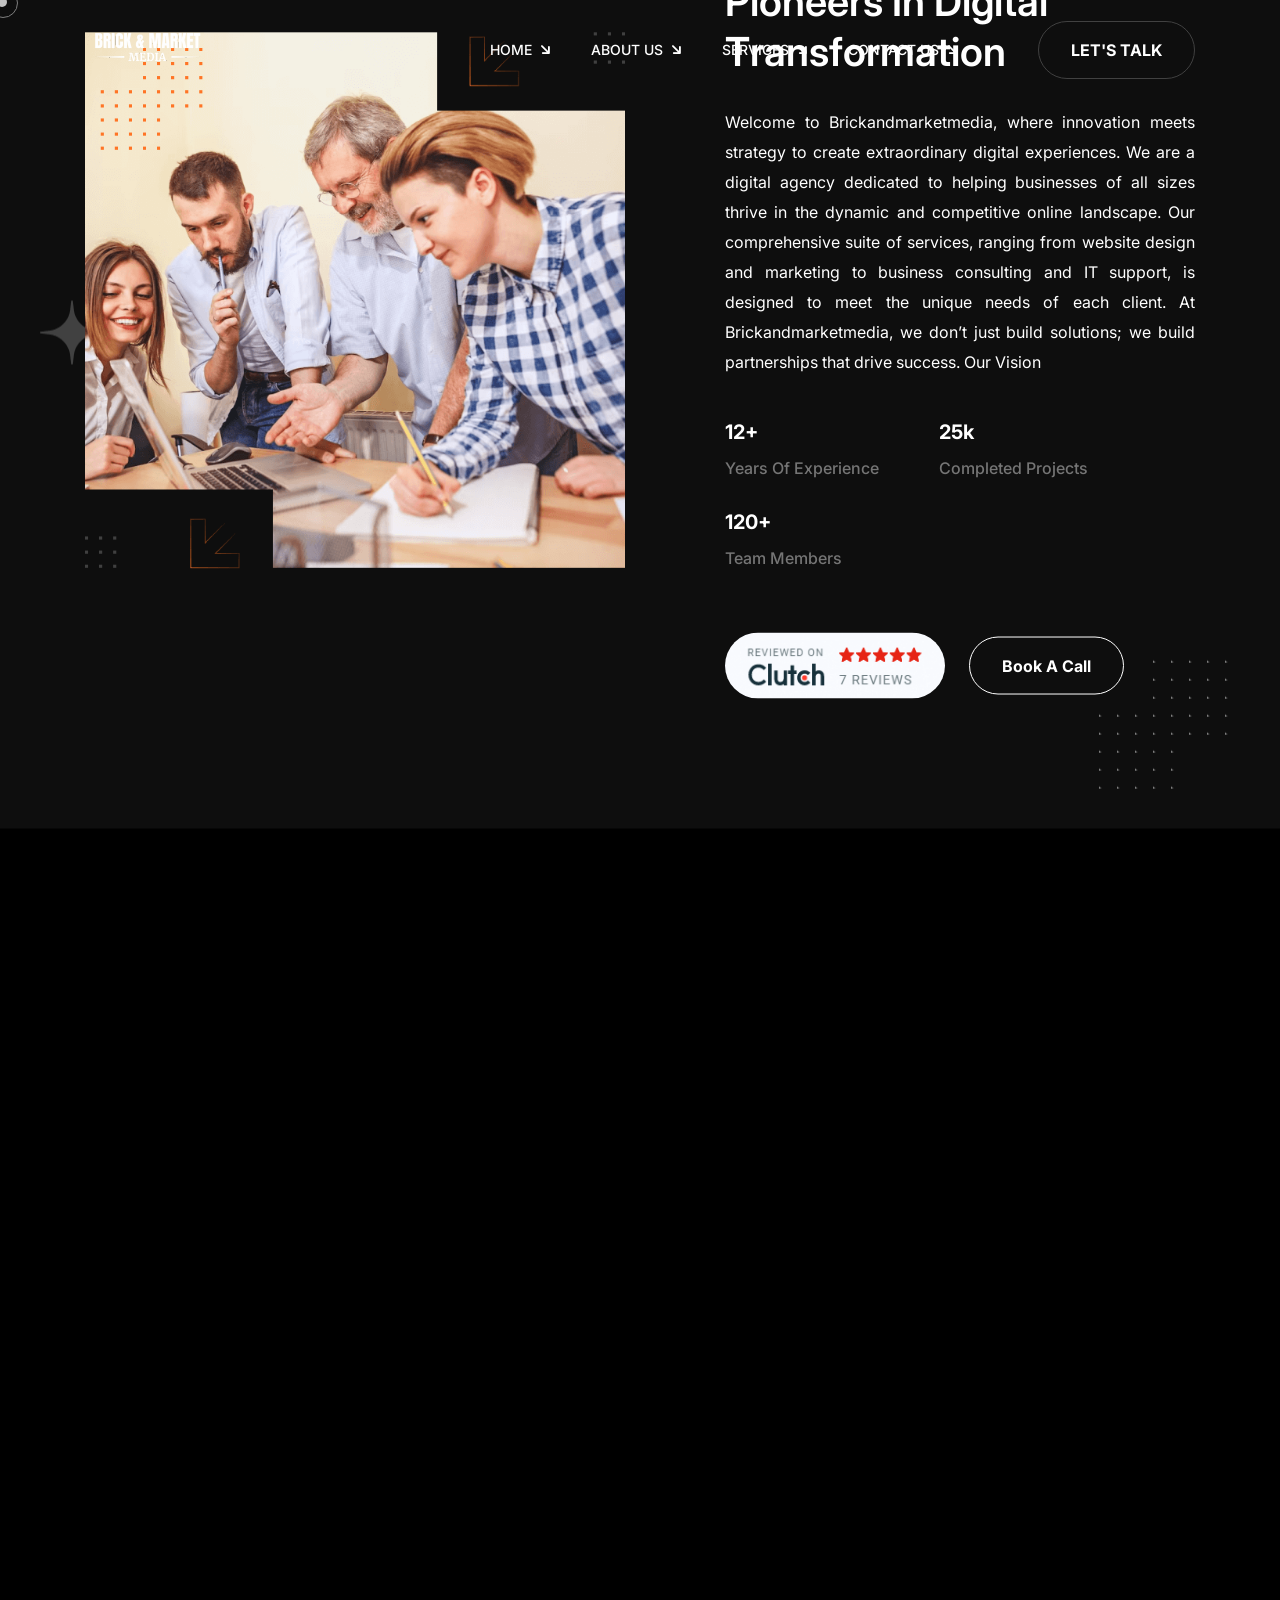
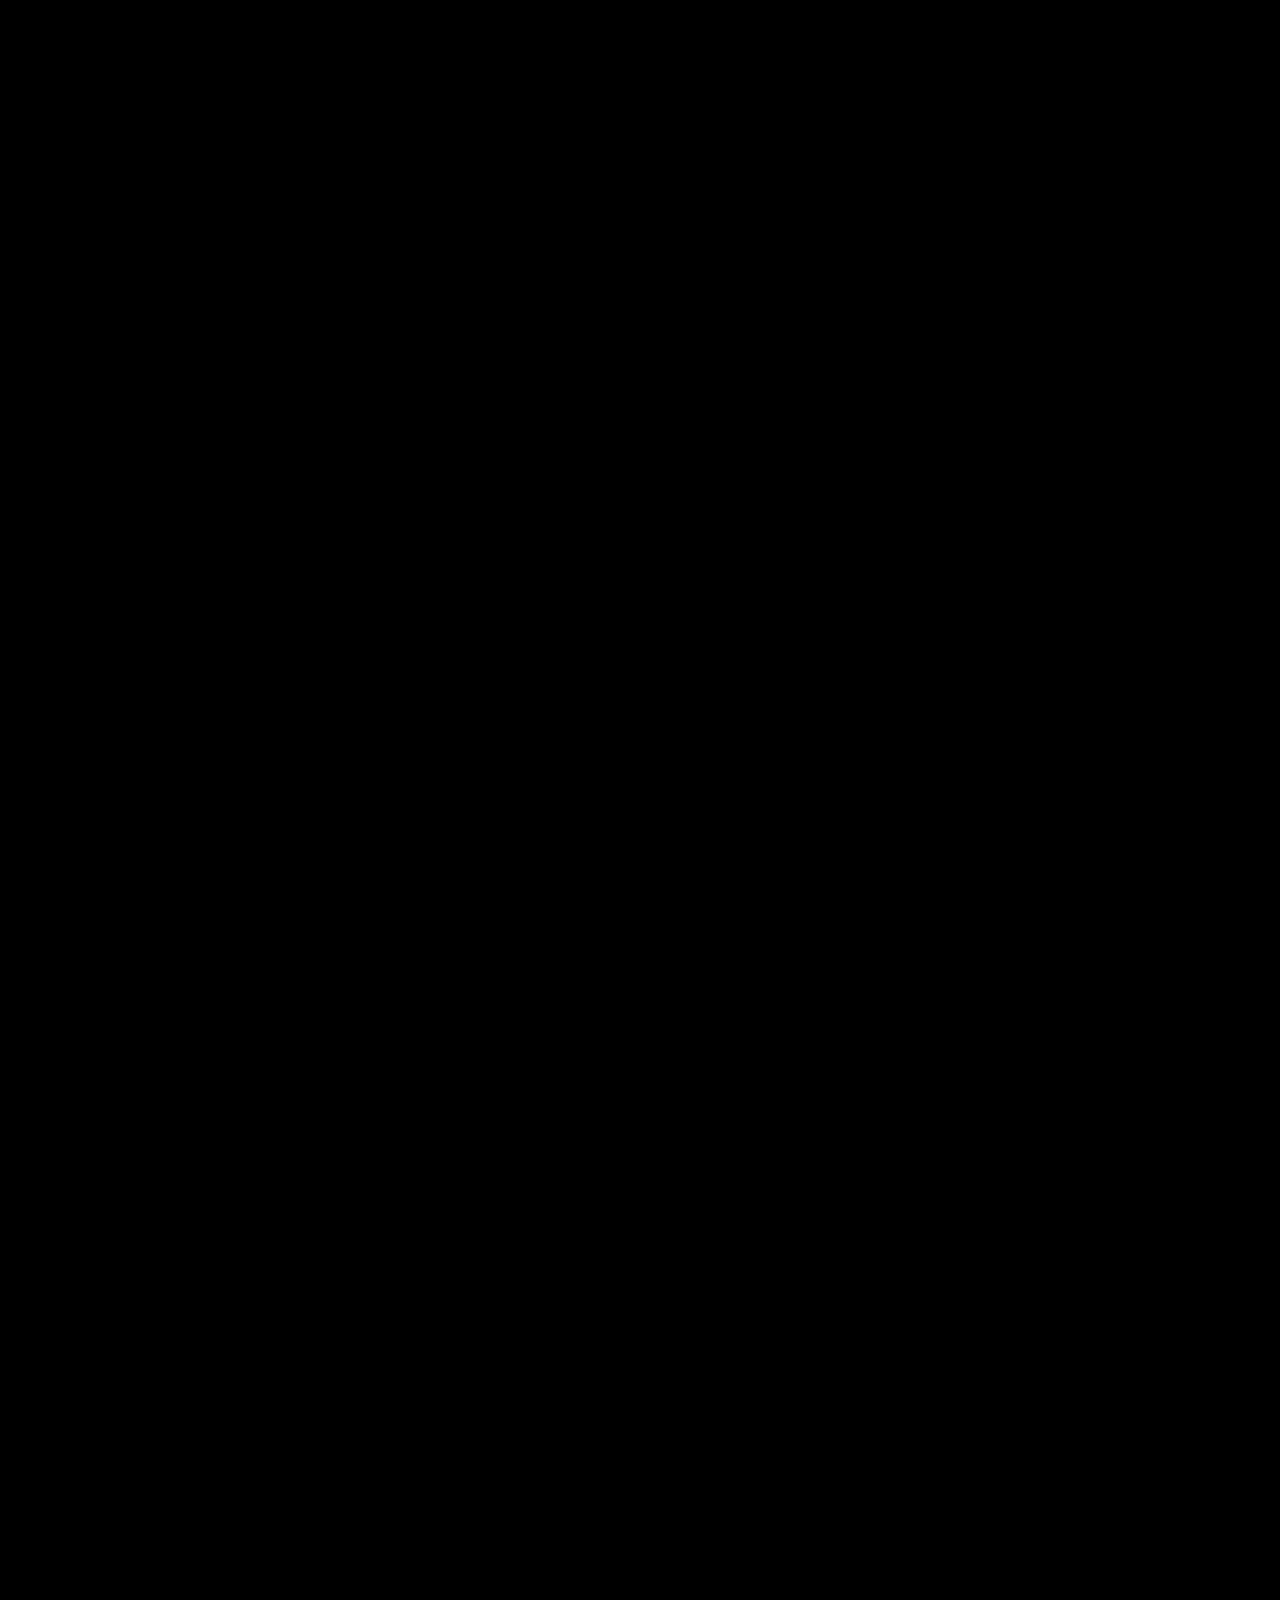
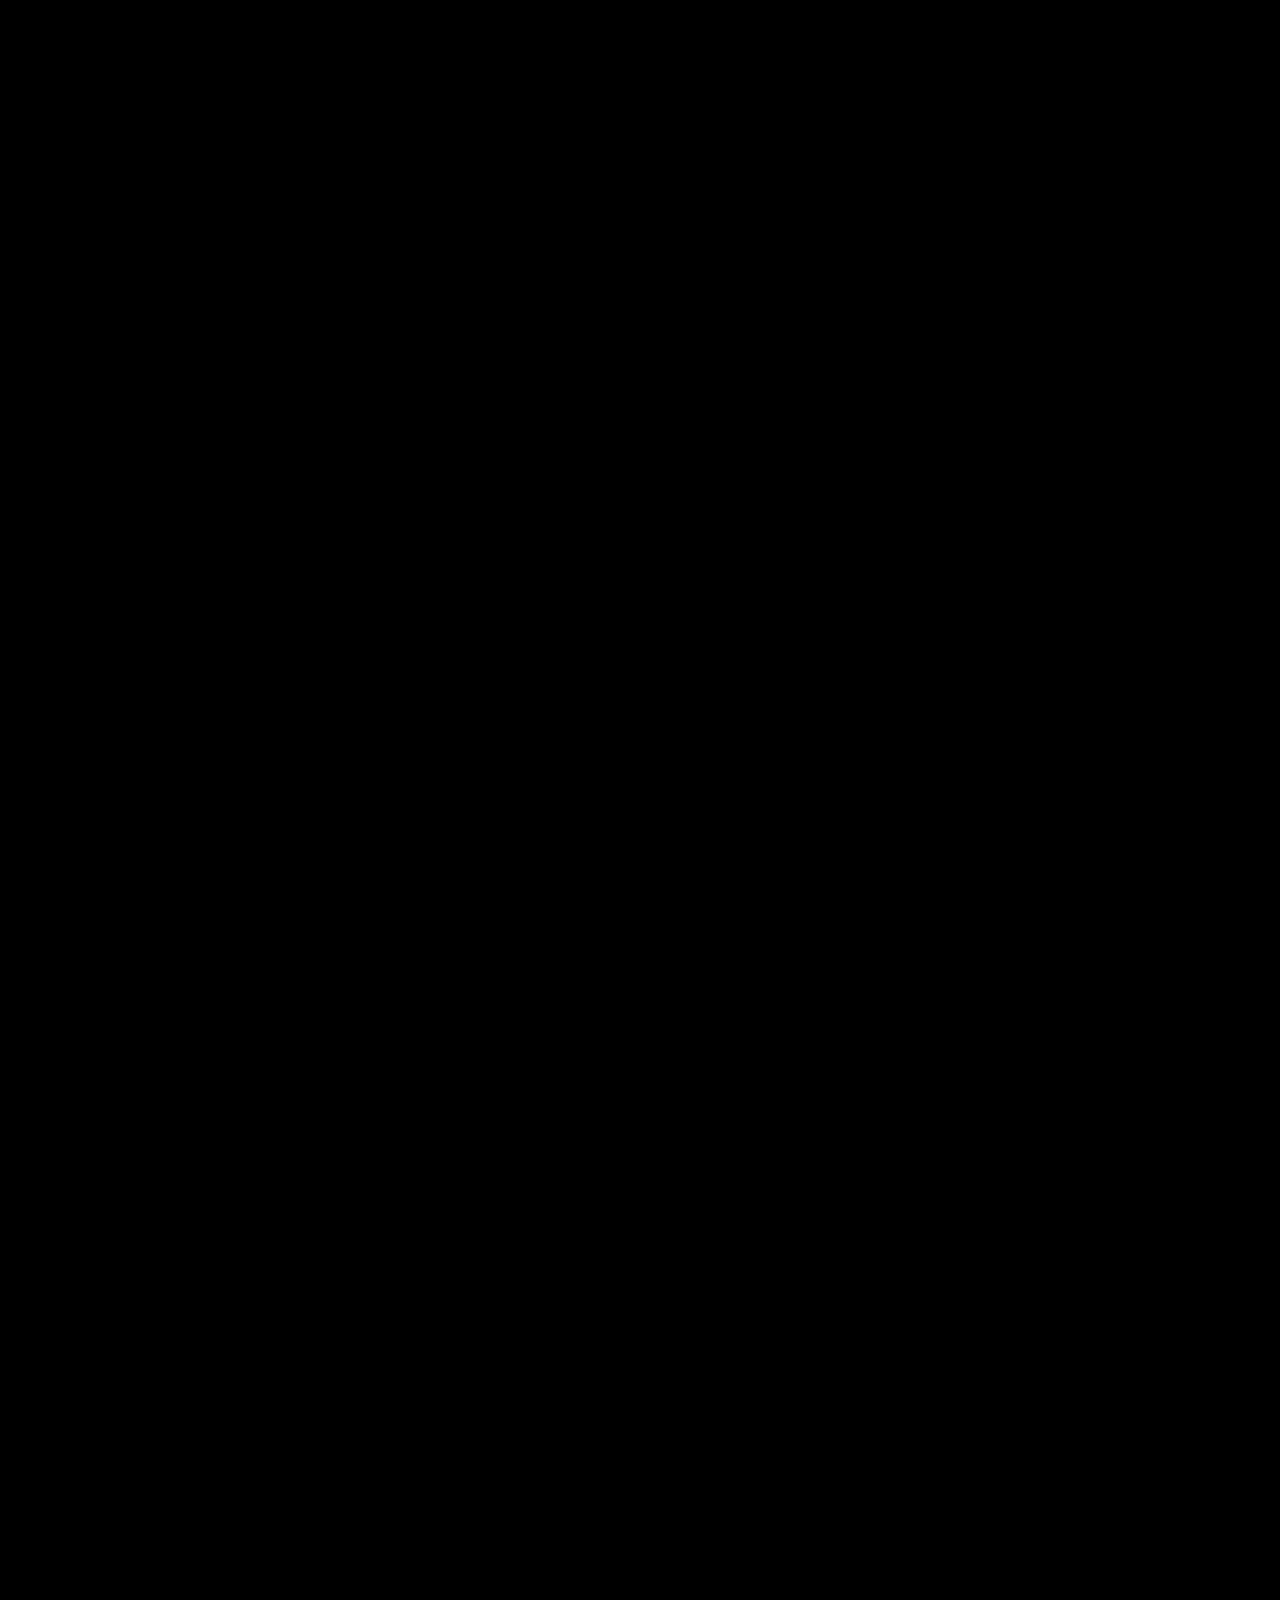
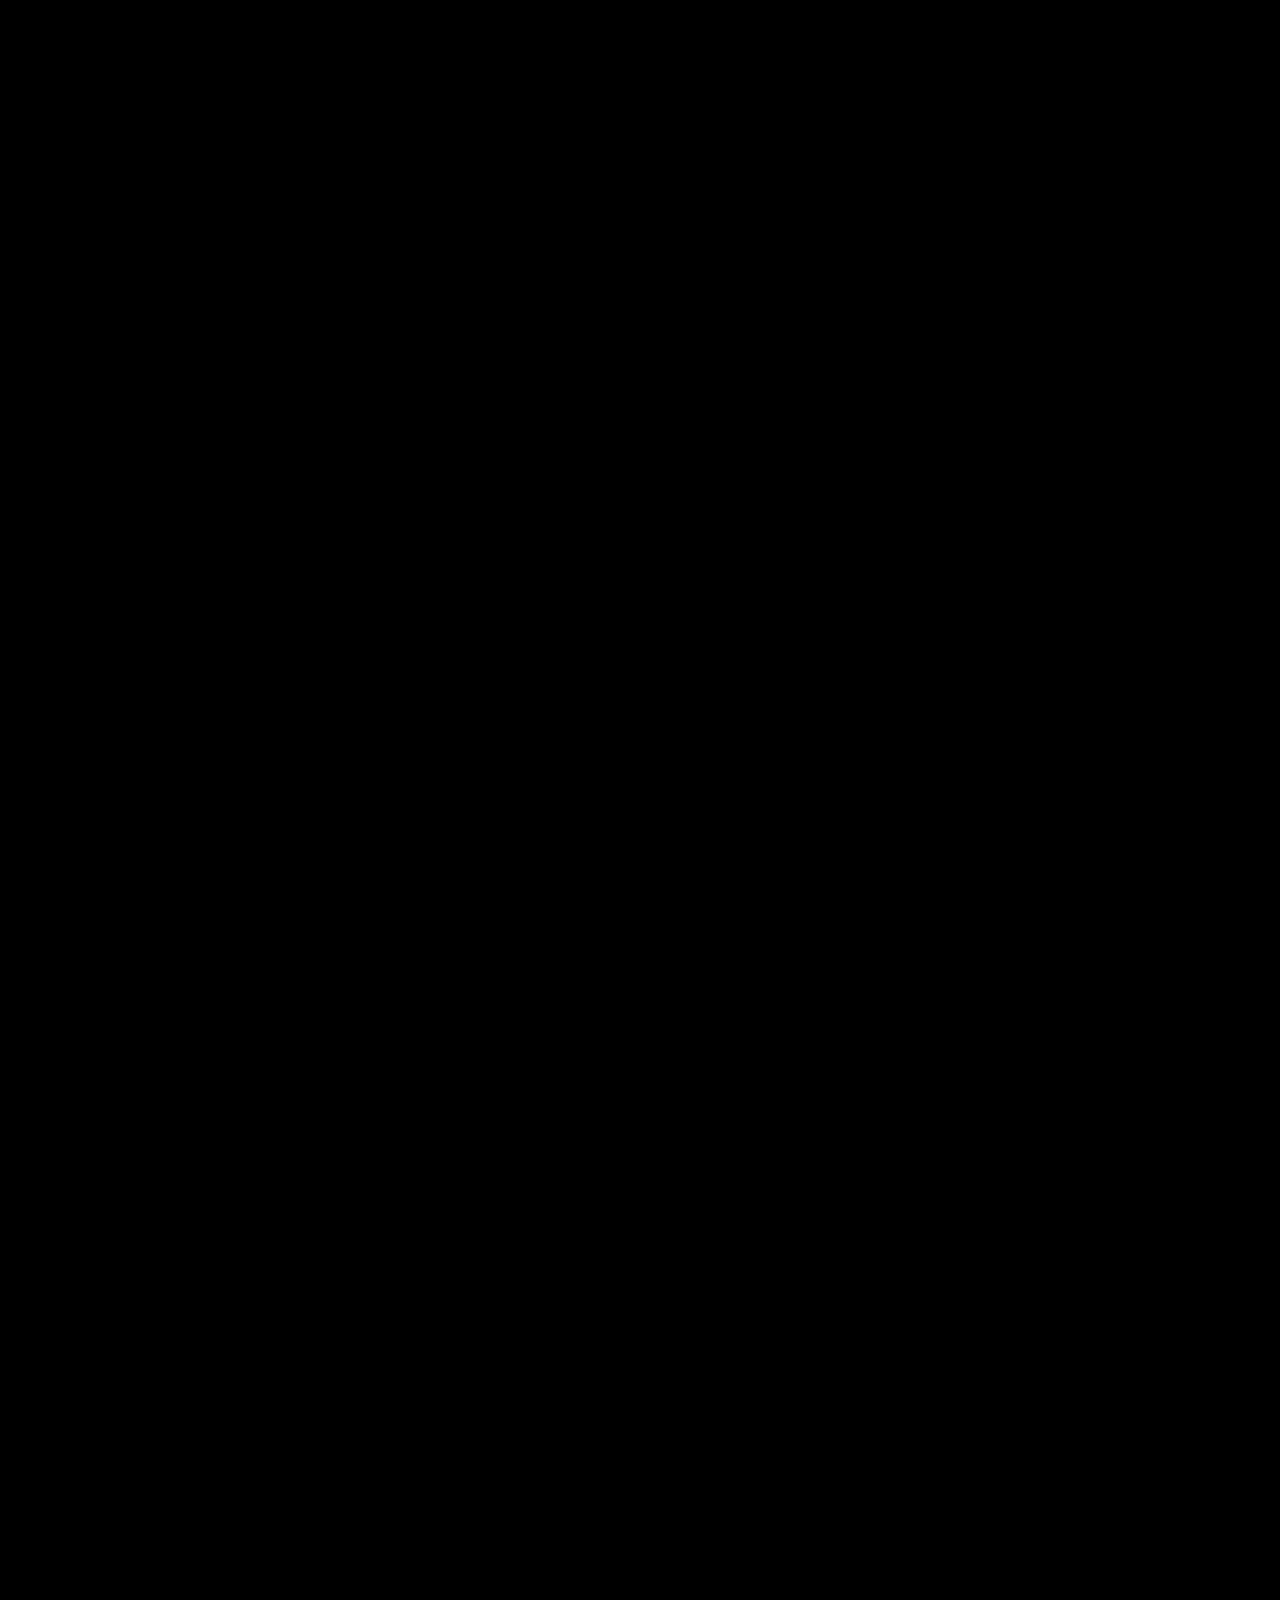
==== commit 345d3489: "ll" ====
--- a/about-us.html
+++ b/about-us.html
@@ -548,30 +548,9 @@
                            </a>
                         </h2>
                      </div>
-                     <div class="testimonial__text-slider-single">
-                        <h2 class="h1">
-                           <a href="client-feedback.html">
-                              client's testimonial
-                              <i class="fa-sharp fa-solid fa-arrow-down-right"></i>
-                           </a>
-                        </h2>
-                     </div>
-                     <div class="testimonial__text-slider-single">
-                        <h2 class="h1">
-                           <a href="client-feedback.html">
-                              client's testimonial
-                              <i class="fa-sharp fa-solid fa-arrow-down-right"></i>
-                           </a>
-                        </h2>
-                     </div>
-                     <div class="testimonial__text-slider-single">
-                        <h2 class="h1">
-                           <a href="client-feedback.html">
-                              client's testimonial
-                              <i class="fa-sharp fa-solid fa-arrow-down-right"></i>
-                           </a>
-                        </h2>
-                     </div>
+                     
+                   
+                     
                      <div class="testimonial__text-slider-single">
                         <h2 class="h1">
                            <a href="client-feedback.html">
@@ -589,7 +568,7 @@
                                  <div class="row gaper align-items-center">
                                     <div class="col-12 col-lg-4 col-xxl-4">
                                        <div class="thumb">
-                                          <img src="assets/images/testimonial/s-thumb.png" alt="Image">
+                                          <img src="assets/images/banner/testilogo.png" alt="Image">
                                           <svg xmlns="http://www.w3.org/2000/svg" width="44" height="322"
                                              viewBox="0 0 44 322" fill="none" class="d-none d-lg-block">
                                              <path d="M43 -0.000976562V151.999L2 192.999H43V321.999" stroke="#414141" />
@@ -602,87 +581,30 @@
                                              <i class="fa-solid fa-quote-right"></i>
                                           </div>
                                           <div class="content">
-                                             <h4>posuere luctus orci. Donec vitae mattis quam, vitae tempor arcu. Aenean
-                                                non odio porttitor, convallis erat sit amet, facilisis velit. Nulla
-                                                ornare convallis malesuada. Phasellus molestie, ipsum ac fringilla.</h4>
+                                             <h4>"Brick and Market Media has been instrumental in helping Demarco's Fine Foods thrive in today's digital landscape. Their expertise, dedication, and personalized approach have truly made a difference in our business. Thanks to their strategic guidance and innovative solutions, we've seen remarkable growth and success. I highly recommend Brick and Market Media to any small food entrepreneur looking to elevate their venture.</h4>
                                           </div>
                                           <div class="content-cta">
-                                             <h5>Daniel Smith</h5>
-                                             <p>Senior engineer</p>
+                                             <h5>Ray
+                                             </h5>
+                                             <p> Owner of Demarco's Fine Foods</p>
                                           </div>
                                        </div>
                                     </div>
                                  </div>
                               </div>
-                              <div class="testimonial-s__slider-single">
-                                 <div class="row gaper align-items-center">
-                                    <div class="col-12 col-lg-4 col-xxl-4">
-                                       <div class="thumb">
-                                          <img src="assets/images/testimonial/s-thumb-two.png" alt="Image">
-                                          <svg xmlns="http://www.w3.org/2000/svg" width="44" height="322"
-                                             viewBox="0 0 44 322" fill="none" class="d-none d-lg-block">
-                                             <path d="M43 -0.000976562V151.999L2 192.999H43V321.999" stroke="#414141" />
-                                          </svg>
-                                       </div>
-                                    </div>
-                                    <div class="col-12 col-lg-7 offset-lg-1 col-xxl-7 offset-xxl-1">
-                                       <div class="testimonial-s__content">
-                                          <div class="quote">
-                                             <i class="fa-solid fa-quote-right"></i>
-                                          </div>
-                                          <div class="content">
-                                             <h4>posuere luctus orci. Donec vitae mattis quam, vitae tempor arcu. Aenean
-                                                non odio porttitor, convallis erat sit amet, facilisis velit. Nulla
-                                                ornare convallis malesuada. Phasellus molestie, ipsum ac fringilla.</h4>
-                                          </div>
-                                          <div class="content-cta">
-                                             <h5>Daniel Smith</h5>
-                                             <p>Senior engineer</p>
-                                          </div>
-                                       </div>
-                                    </div>
-                                 </div>
-                              </div>
-                              <div class="testimonial-s__slider-single">
-                                 <div class="row gaper align-items-center">
-                                    <div class="col-12 col-lg-4 col-xxl-4">
-                                       <div class="thumb">
-                                          <img src="assets/images/testimonial/s-thumb-three.png" alt="Image">
-                                          <svg xmlns="http://www.w3.org/2000/svg" width="44" height="322"
-                                             viewBox="0 0 44 322" fill="none" class="d-none d-lg-block">
-                                             <path d="M43 -0.000976562V151.999L2 192.999H43V321.999" stroke="#414141" />
-                                          </svg>
-                                       </div>
-                                    </div>
-                                    <div class="col-12 col-lg-7 offset-lg-1 col-xxl-7 offset-xxl-1">
-                                       <div class="testimonial-s__content">
-                                          <div class="quote">
-                                             <i class="fa-solid fa-quote-right"></i>
-                                          </div>
-                                          <div class="content">
-                                             <h4>posuere luctus orci. Donec vitae mattis quam, vitae tempor arcu. Aenean
-                                                non odio porttitor, convallis erat sit amet, facilisis velit. Nulla
-                                                ornare convallis malesuada. Phasellus molestie, ipsum ac fringilla.</h4>
-                                          </div>
-                                          <div class="content-cta">
-                                             <h5>Daniel Smith</h5>
-                                             <p>Senior engineer</p>
-                                          </div>
-                                       </div>
-                                    </div>
-                                 </div>
-                              </div>
-                           </div>
-                        </div>
-                     </div>
-                     <div class="slide-group justify-content-start">
+                             
+                            
+                           </div>
+                        </div>
+                     </div>
+                     <!-- <div class="slide-group justify-content-start">
                         <a href="javascript:void(0)" aria-label="previous item" class="slide-btn prev-testimonial-three">
                            <i class="fa-light fa-angle-left"></i>
                         </a>
                         <a href="javascript:void(0)" aria-label="next item" class="slide-btn next-testimonial-three">
                            <i class="fa-light fa-angle-right"></i>
                         </a>
-                     </div>
+                     </div> -->
                   </div>
                   <div class="other-section">
                      <img class="other-section-image" src="assets/images/testimonial/s-thumb.png"
@@ -690,54 +612,7 @@
                   </div>
                </section>
                <!-- ==== / testimonial end ==== -->
-               <!-- ==== sponsor start ==== -->
-               <div class="sponsor section pb-0">
-                  <div class="container-fluid">
-                     <div class="row justify-content-center">
-                        <div class="col-12">
-                           <div class="sponsor__slider ">
-                              <div class="sponsor__slider-item">
-                                 <img src="assets/images/sponsor/one.png" alt="Image">
-                              </div>
-                              <div class="sponsor__slider-item">
-                                 <img src="assets/images/sponsor/two.png" alt="Image">
-                              </div>
-                              <div class="sponsor__slider-item">
-                                 <img src="assets/images/sponsor/three.png" alt="Image">
-                              </div>
-                              <div class="sponsor__slider-item">
-                                 <img src="assets/images/sponsor/four.png" alt="Image">
-                              </div>
-                              <div class="sponsor__slider-item">
-                                 <img src="assets/images/sponsor/five.png" alt="Image">
-                              </div>
-                              <div class="sponsor__slider-item">
-                                 <img src="assets/images/sponsor/six.png" alt="Image">
-                              </div>
-                              <div class="sponsor__slider-item">
-                                 <img src="assets/images/sponsor/one.png" alt="Image">
-                              </div>
-                              <div class="sponsor__slider-item">
-                                 <img src="assets/images/sponsor/two.png" alt="Image">
-                              </div>
-                              <div class="sponsor__slider-item">
-                                 <img src="assets/images/sponsor/three.png" alt="Image">
-                              </div>
-                              <div class="sponsor__slider-item">
-                                 <img src="assets/images/sponsor/four.png" alt="Image">
-                              </div>
-                              <div class="sponsor__slider-item">
-                                 <img src="assets/images/sponsor/five.png" alt="Image">
-                              </div>
-                              <div class="sponsor__slider-item">
-                                 <img src="assets/images/sponsor/six.png" alt="Image">
-                              </div>
-                           </div>
-                        </div>
-                     </div>
-                  </div>
-               </div>
-               <!-- ==== / sponsor end ==== -->
+             
                 <!-- ==== cta start ==== -->
                 <section class="cta-two section pb-0">
                   <div class="container">
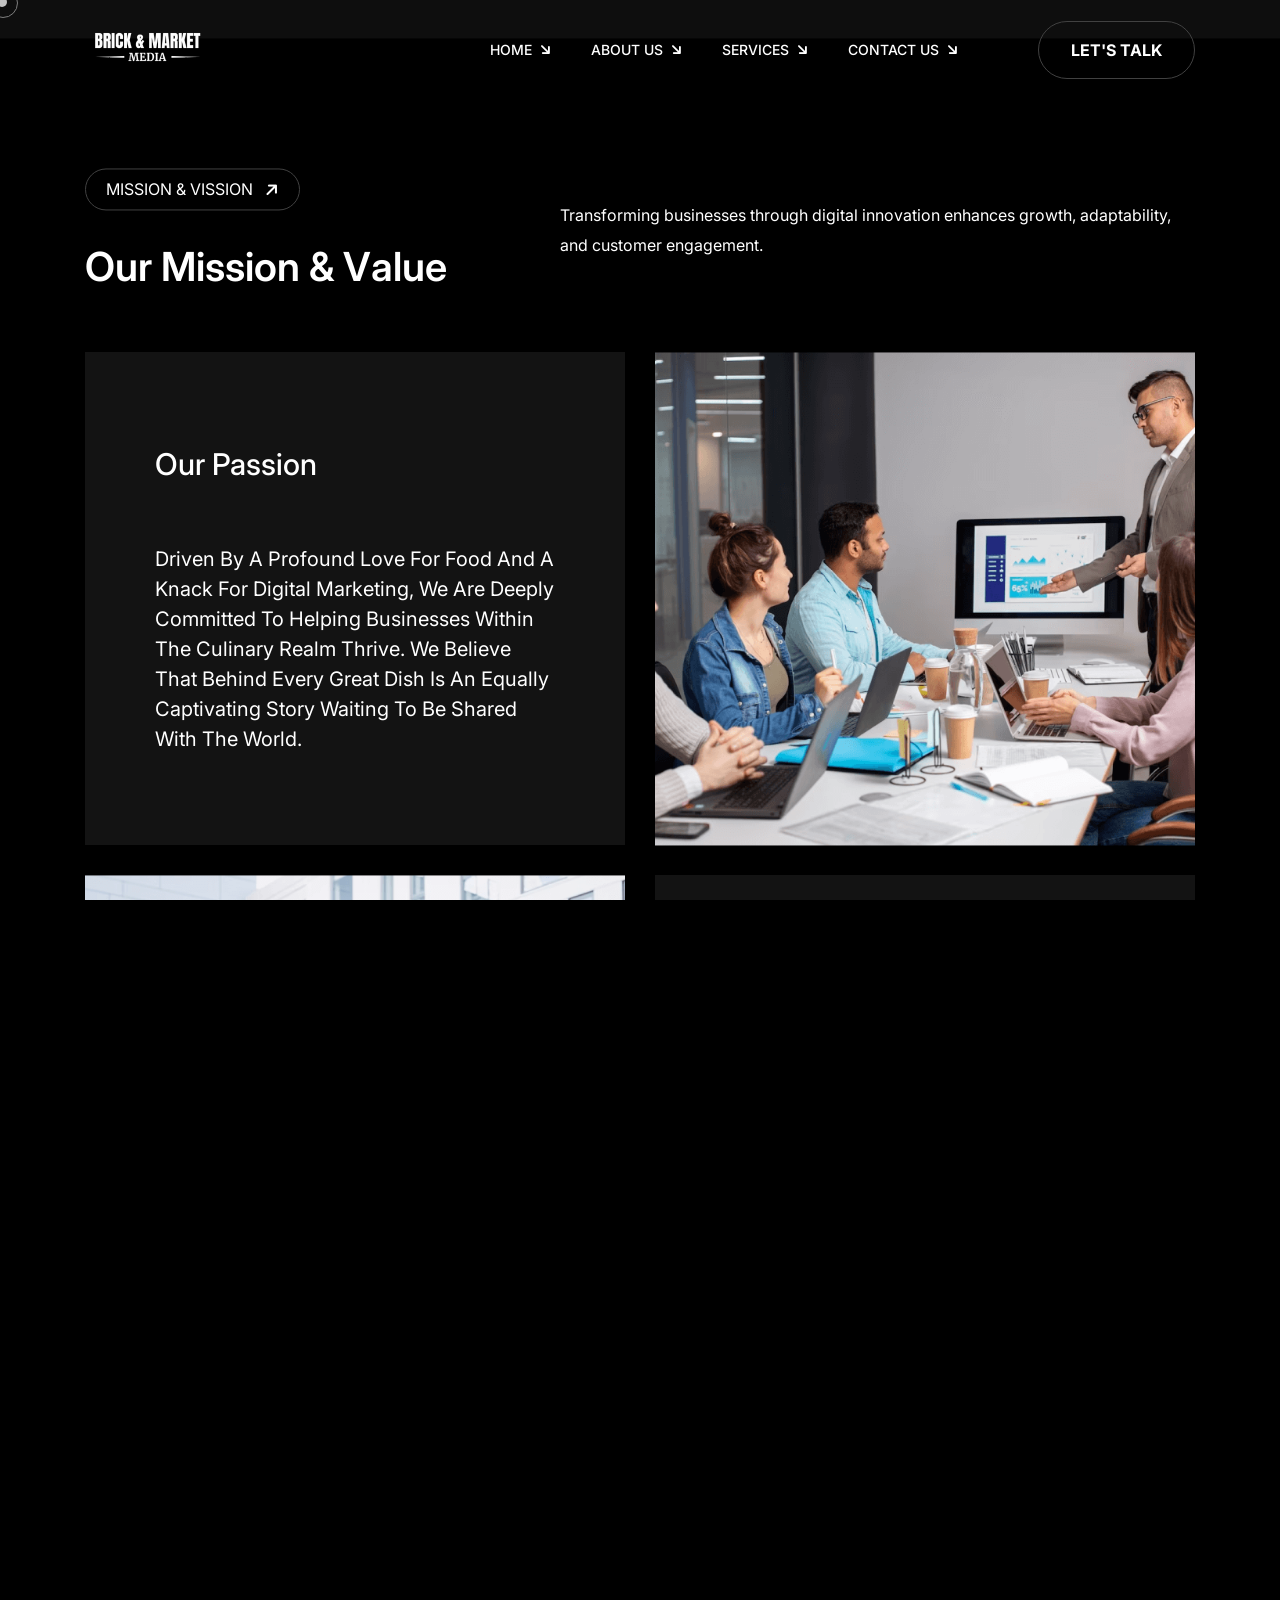
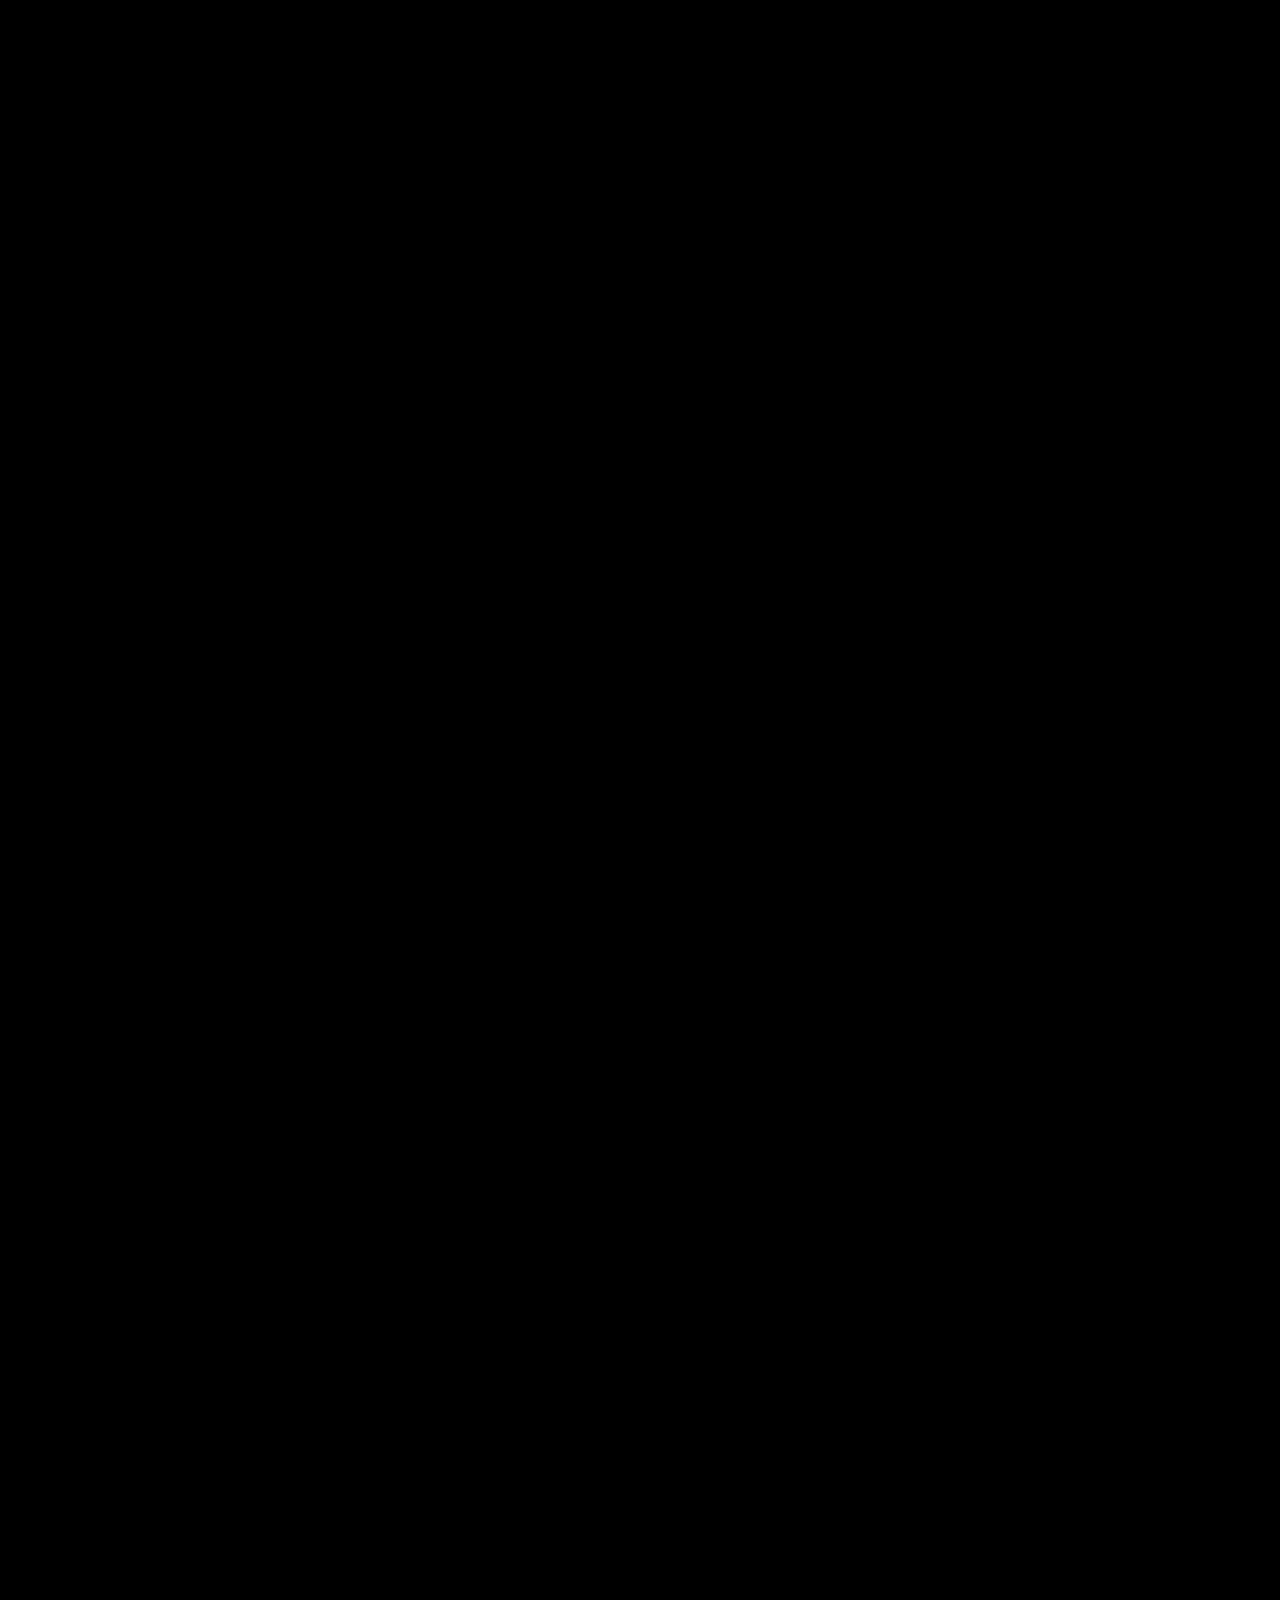
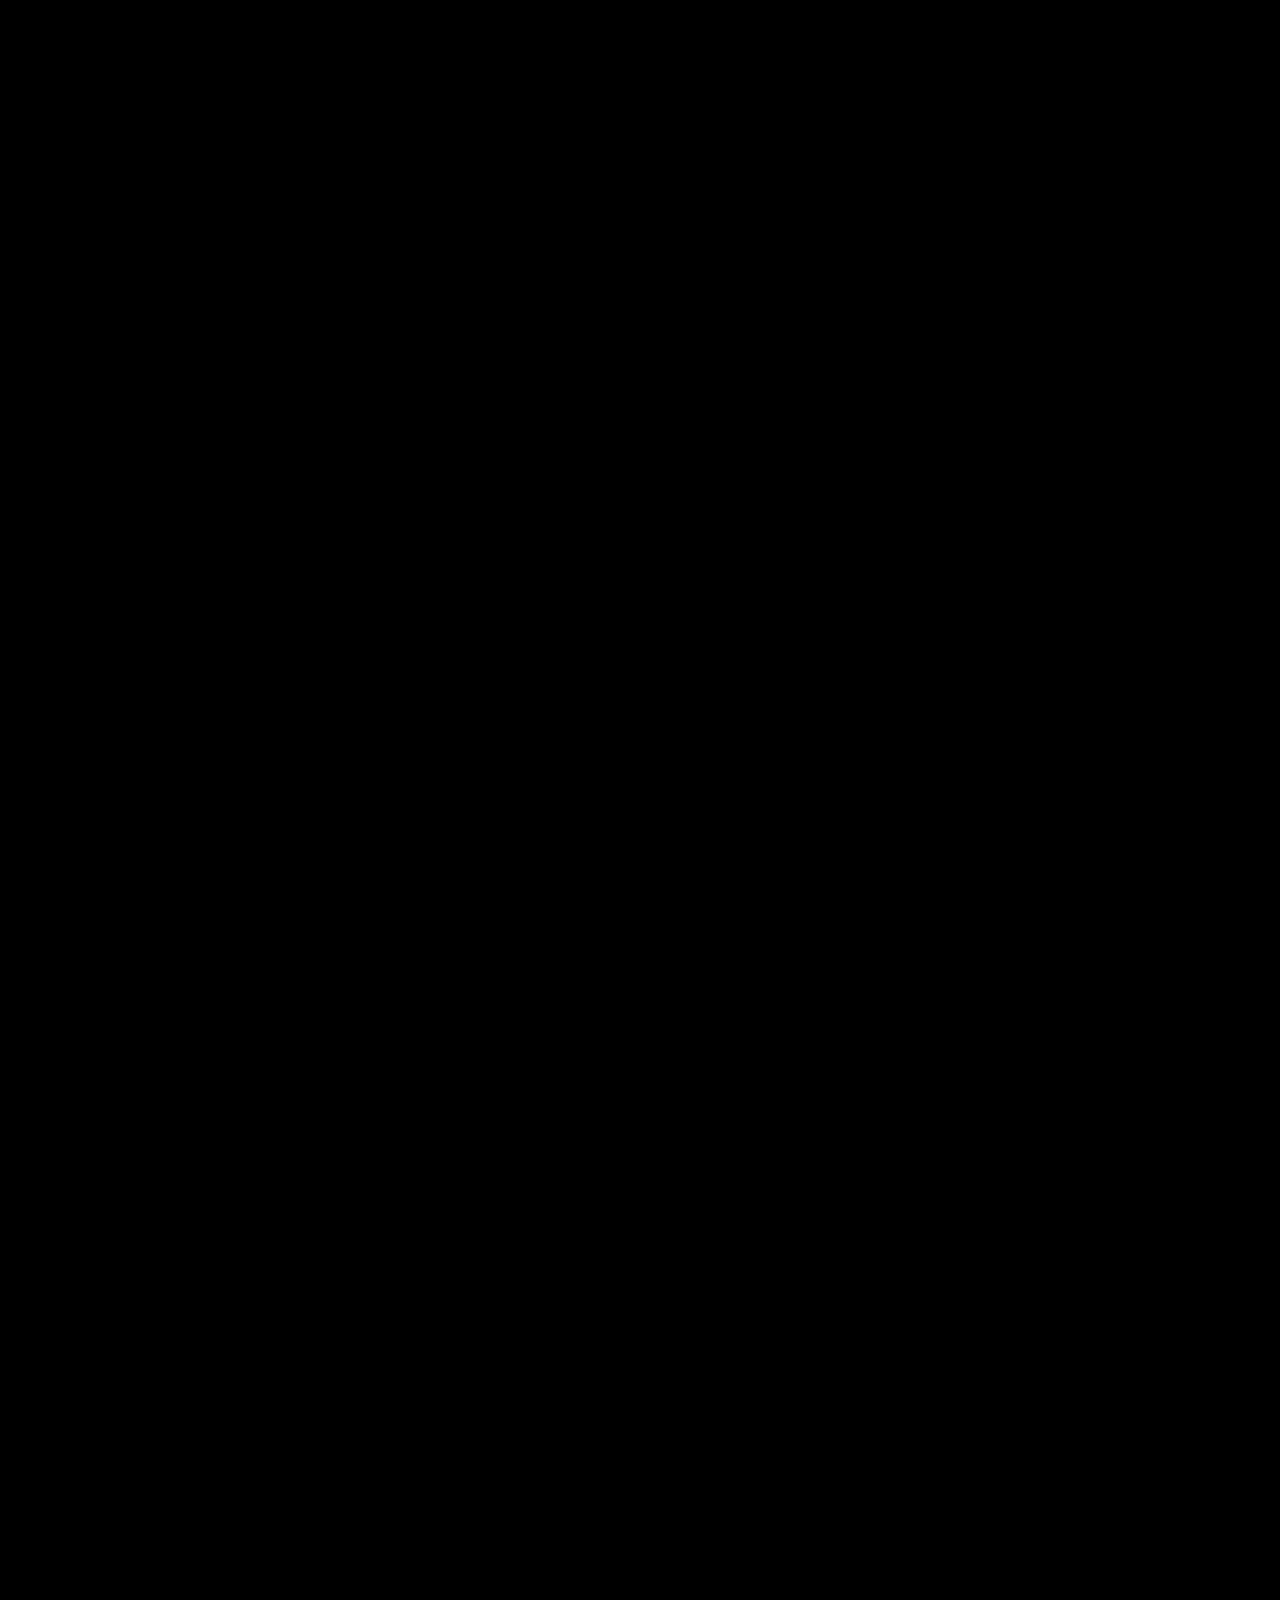
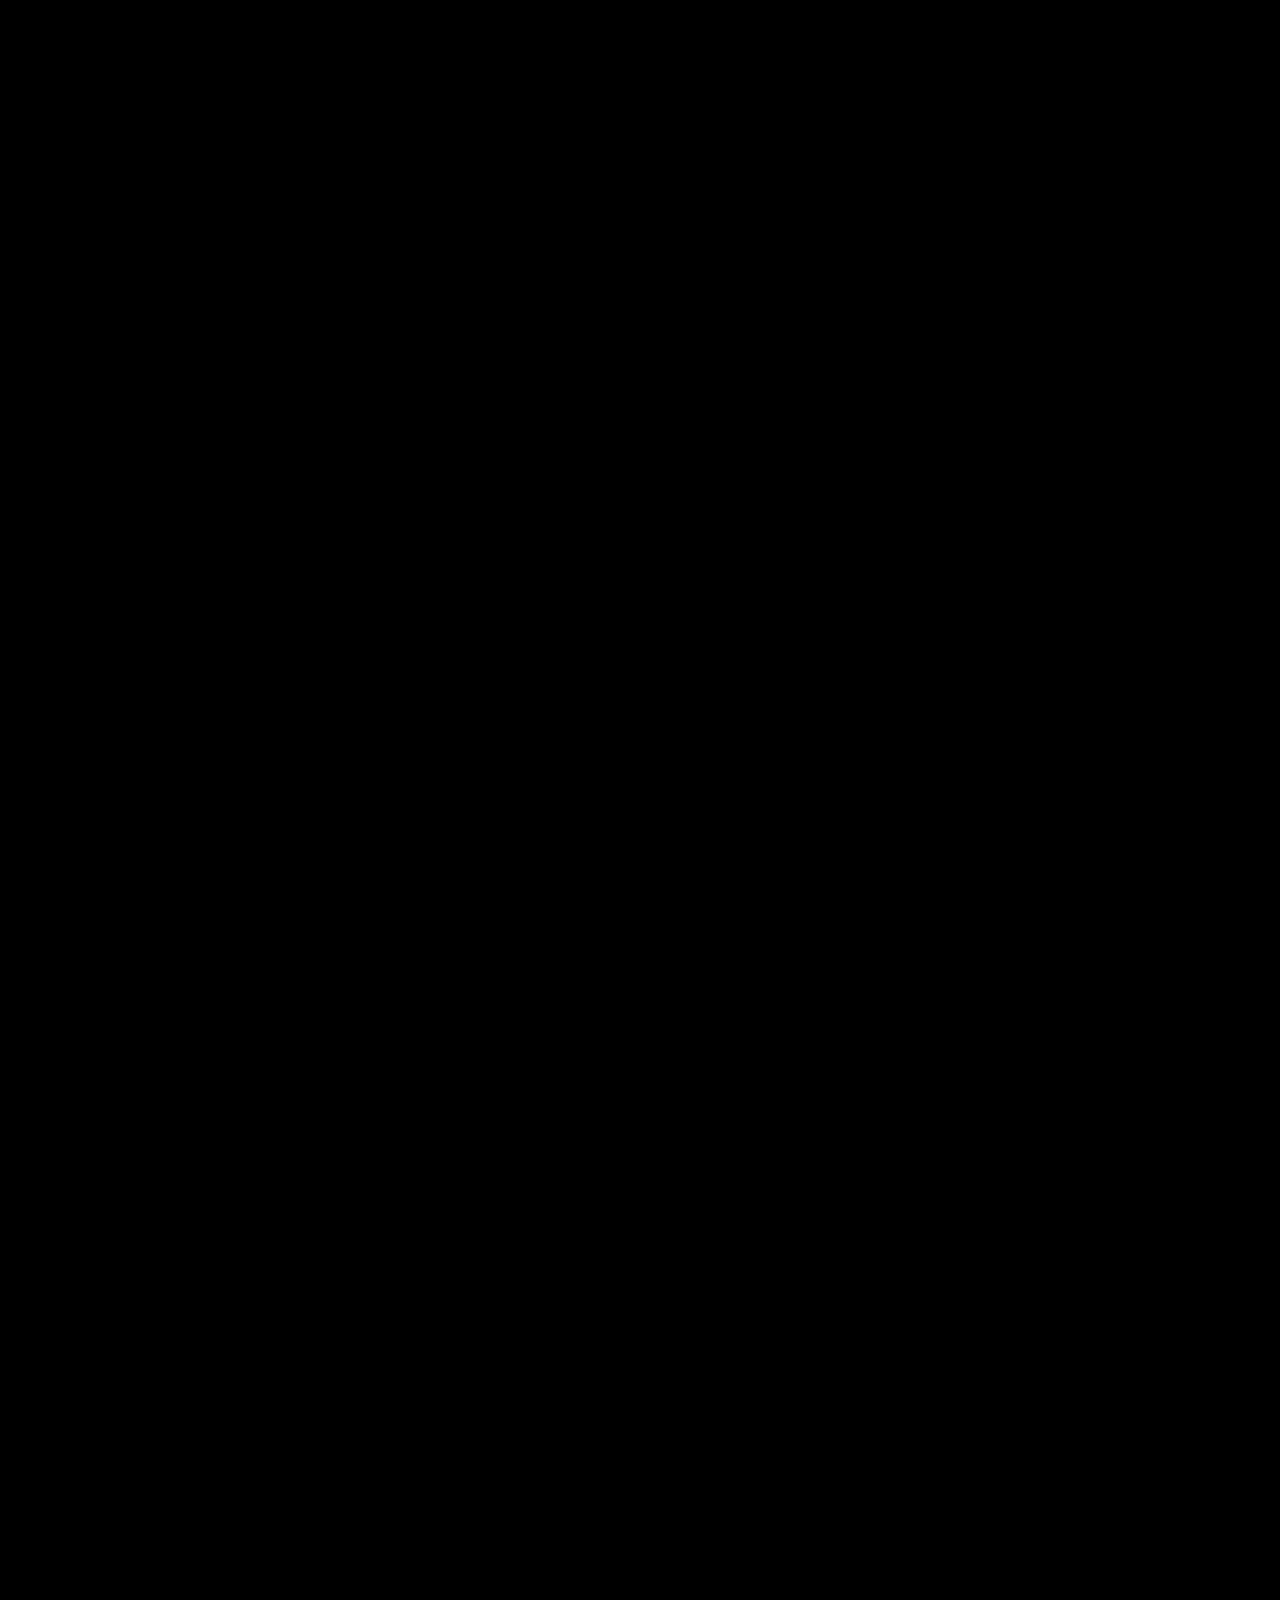
==== commit cbf85ca9: "hbi" ====
--- a/about-us.html
+++ b/about-us.html
@@ -227,21 +227,14 @@
                                  </div>
                                  <div class="single">
                                     <h5 class="fw-7">
-                                       25k
+                                       75+
                                     </h5>
                                     <p class="fw-5">completed projects</p>
                                  </div>
-                                 <div class="single">
-                                    <h5 class="fw-7">
-                                       120+
-                                    </h5>
-                                    <p class="fw-5">Team members</p>
-                                 </div>
+                                 
                               </div>
                               <div class="section__content-cta cta-group">
-                                 <a href="index.html" class="clutch">
-                                    <img src="assets/images/agency/clutch.png" alt="Image">
-                                 </a>
+                                 
                                  <a href="contact-us.html" class="btn btn--primary text-capitalize">Book A Call</a>
                               </div>
                            </div>
@@ -280,9 +273,11 @@
                      <div class="row gaper">
                         <div class="col-12 col-lg-6">
                            <div class="mission-s__single mission-s__single--alt fade-top">
-                              <h3>sculpt success stories</h3>
+                              <h3>Our Passion
+                              </h3>
                               <div class="section__content-cta">
-                                 <p class="primary-text"> Our goal is to collaborate with our clients, understanding their unique needs, and crafting personalized solutions that lead to sustainable growth.</p>
+                                 <p class="primary-text"> Driven by a profound love for food and a knack for digital marketing, we are deeply committed to helping businesses within the culinary realm thrive. We believe that behind every great dish is an equally captivating story waiting to be shared with the world.
+                                 </p>
                               </div>
                            </div>
                         </div>
@@ -298,9 +293,11 @@
                         </div>
                         <div class="col-12 col-lg-6">
                            <div class="mission-s__single mission-s__single--alt fade-top">
-                              <h3>leader in digital transformation</h3>
+                              <h3>Our Approach
+                              </h3>
                               <div class="section__content-cta">
-                                 <p class="primary-text">we envision a future where every business, big or small, can achieve its greatest potential with our support. We are committed to fostering long-term partnerships and contributing to our clients' success.</p>
+                                 <p class="primary-text">Our approach is simple yet powerful: we believe in the power of authenticity, creativity, and collaboration. We understand that each culinary establishment has its own unique flavor, style, and vision. That's why we take the time to listen, learn, and tailor our strategies to suit the individual needs and aspirations of each client.
+                                 </p>
                               </div>
                            </div>
                         </div>
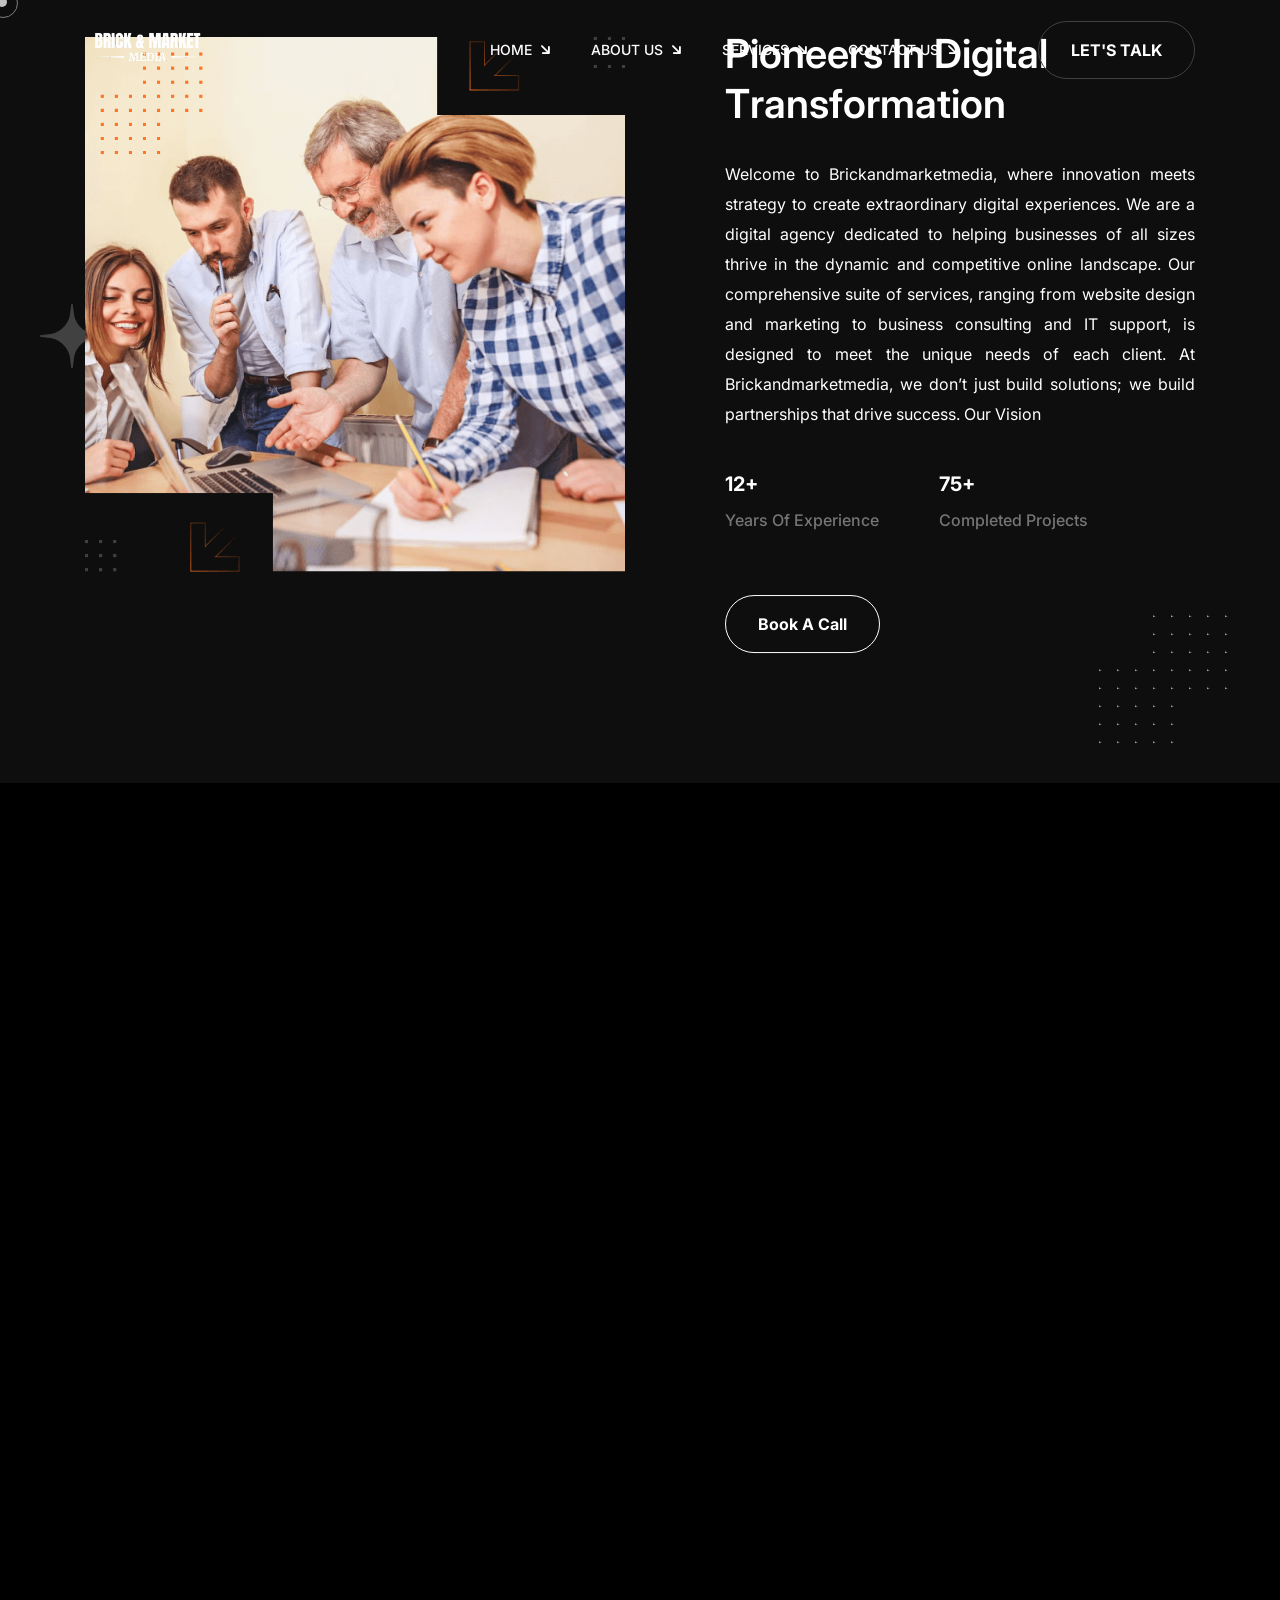
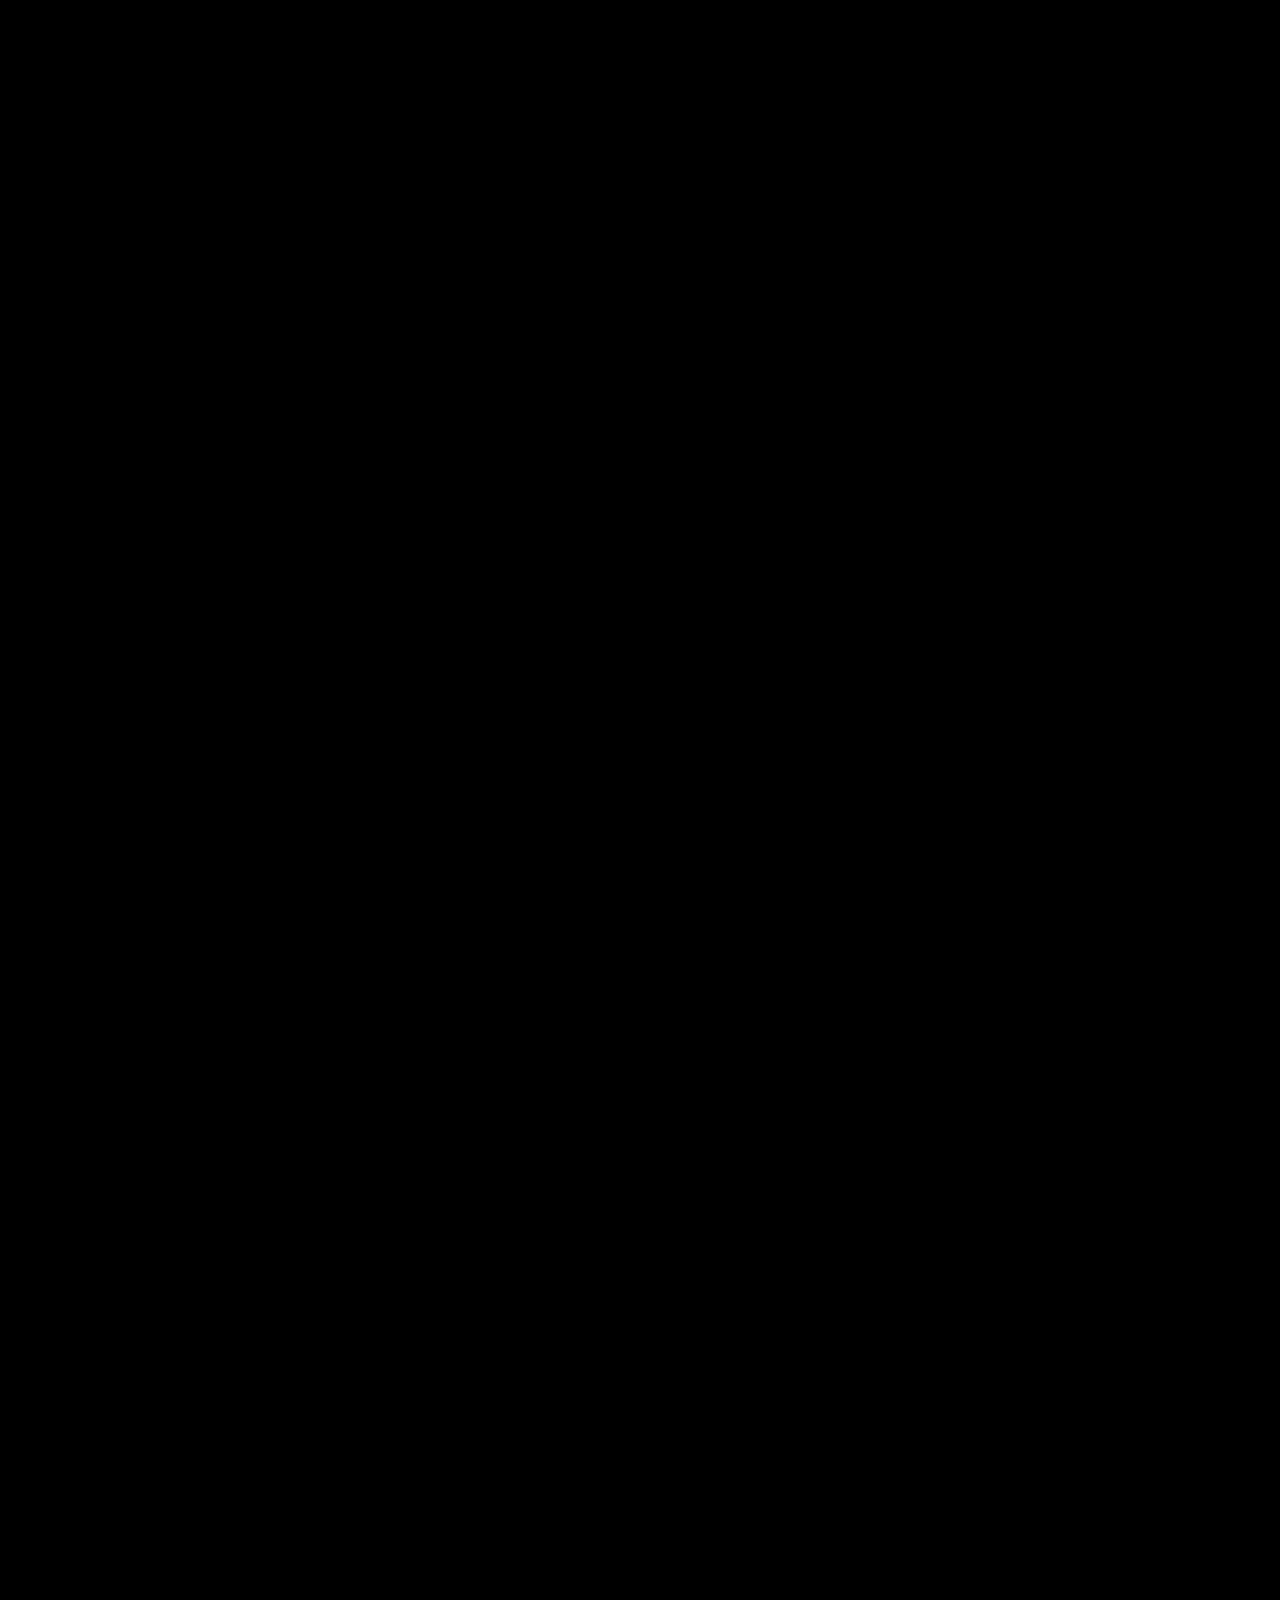
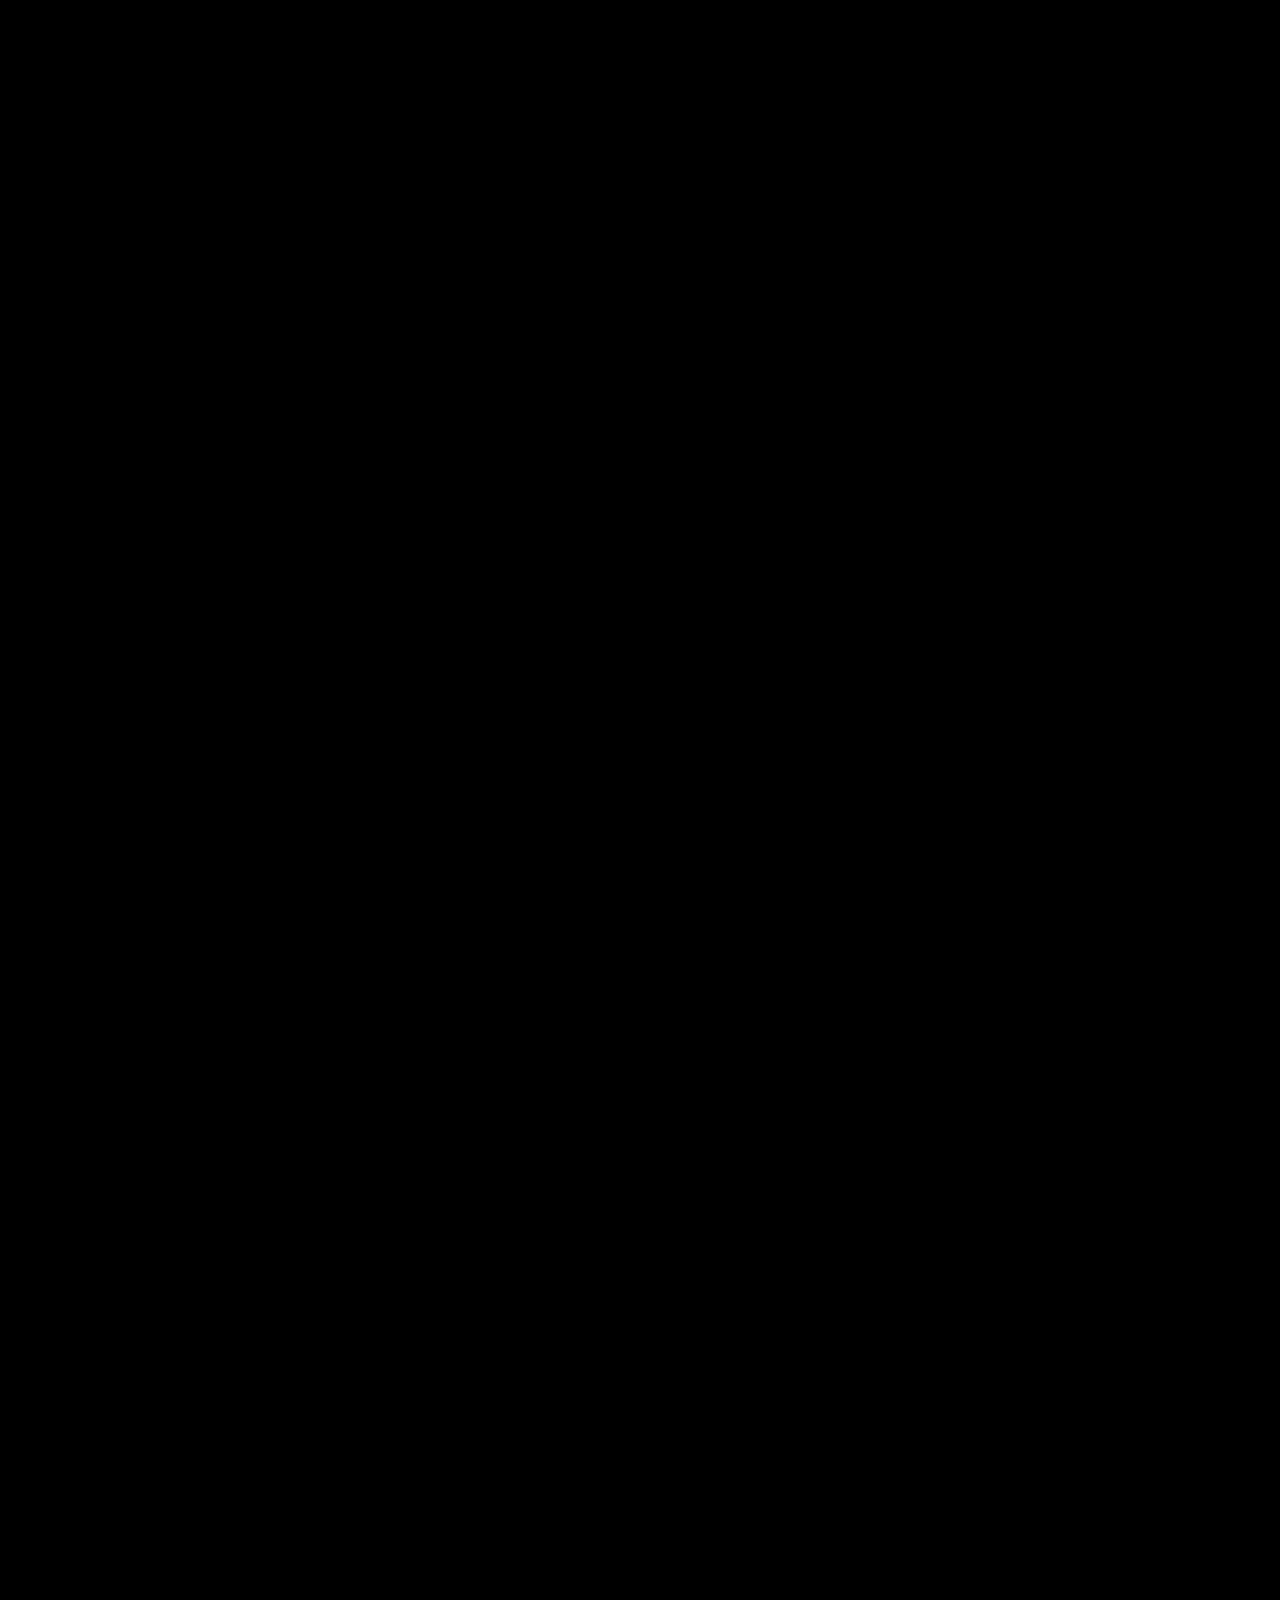
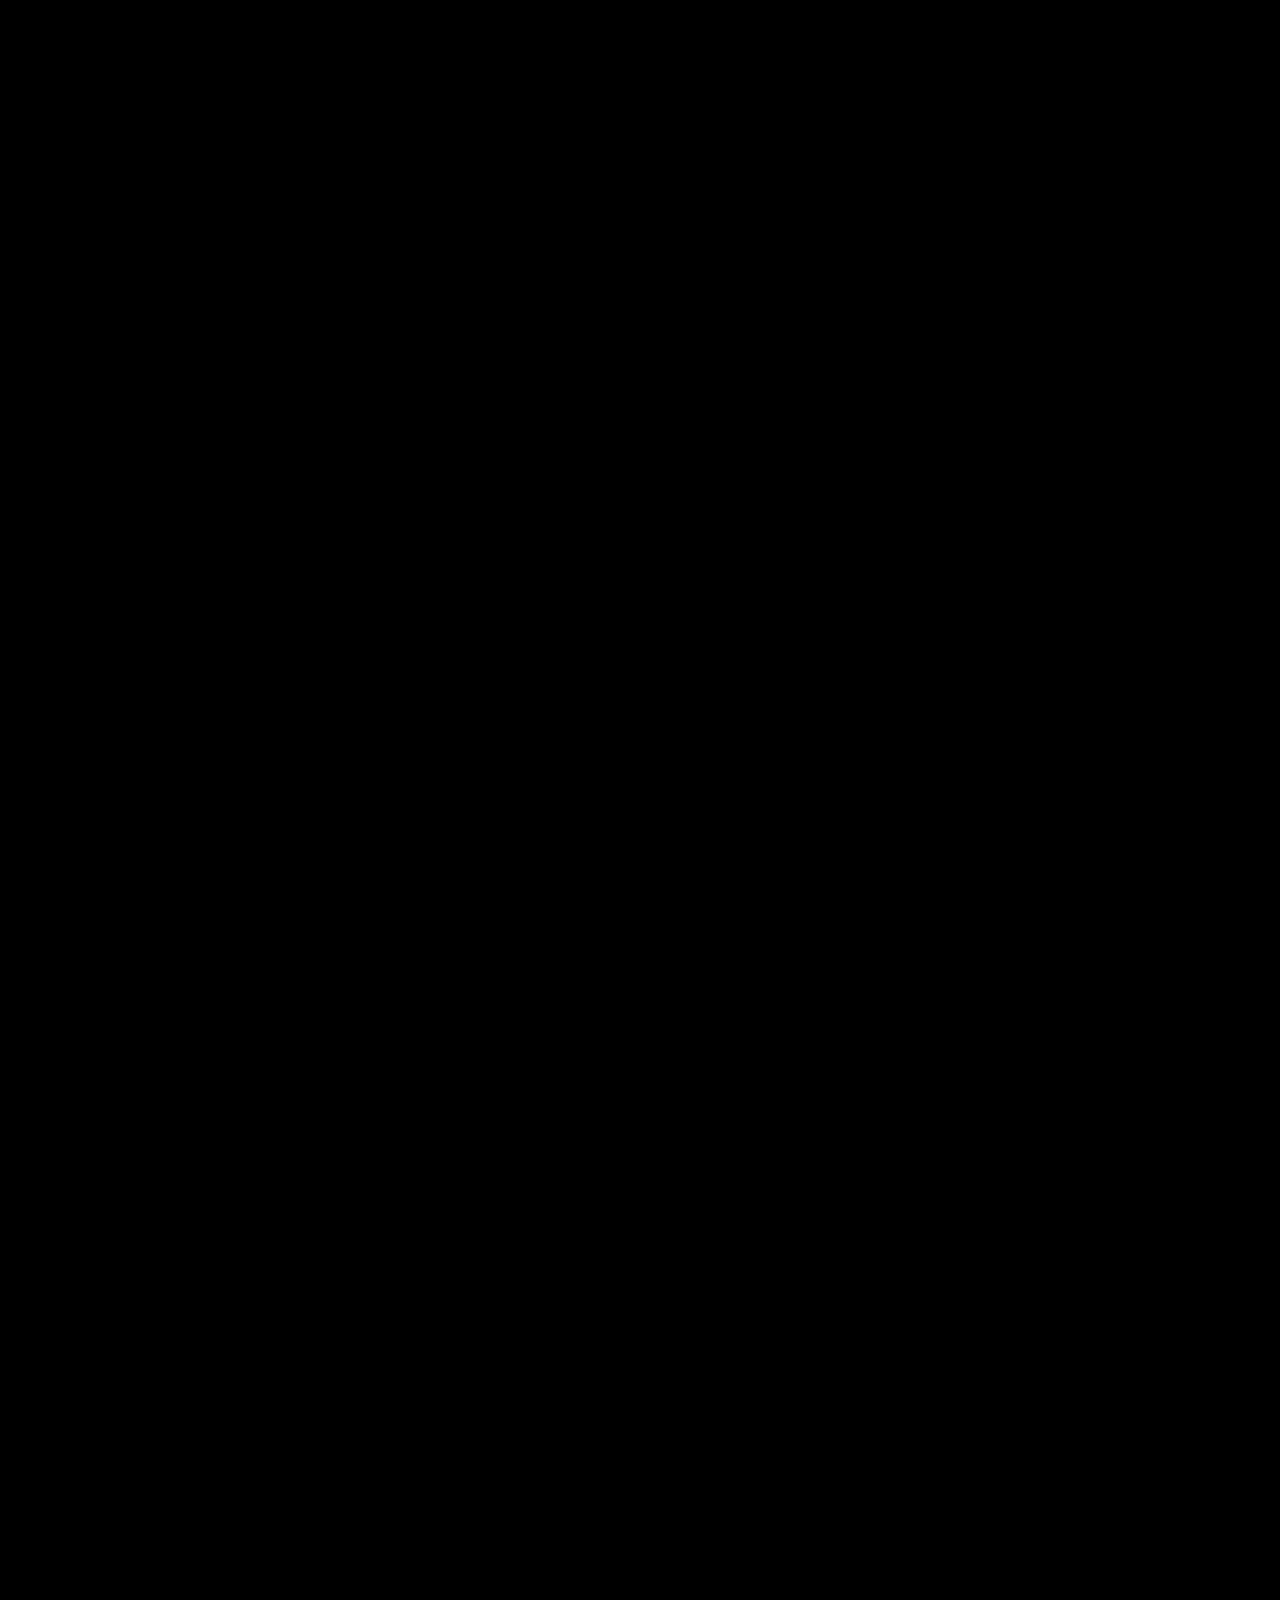
==== commit bf885fbb: "dv" ====
--- a/about-us.html
+++ b/about-us.html
@@ -619,10 +619,12 @@
                               <div class="row gaper align-items-center">
                                  <div class="col-12 col-lg-8">
                                     <div class="cta-two__content">
-                                       <span style="color: black;">Hello !</span>
-                                       <h2 class="title-anim">
-                                          ready to work with us?
-                                       </h2>
+                                       <span style="color: black;">Let's Connect
+                                       </span>
+                                       <h5 class="title-anim mt-3">
+                                          Ready to take your culinary brand to new heights? We're eager to hear your story and explore how we can help you achieve your digital goals. Get in touch with us today to start the conversation.
+
+                                       </h5>
                                        <h5>
                                           <a href="tel:19-3265-003-420">call: +19 3265 003 420</a>
                                        </h5>
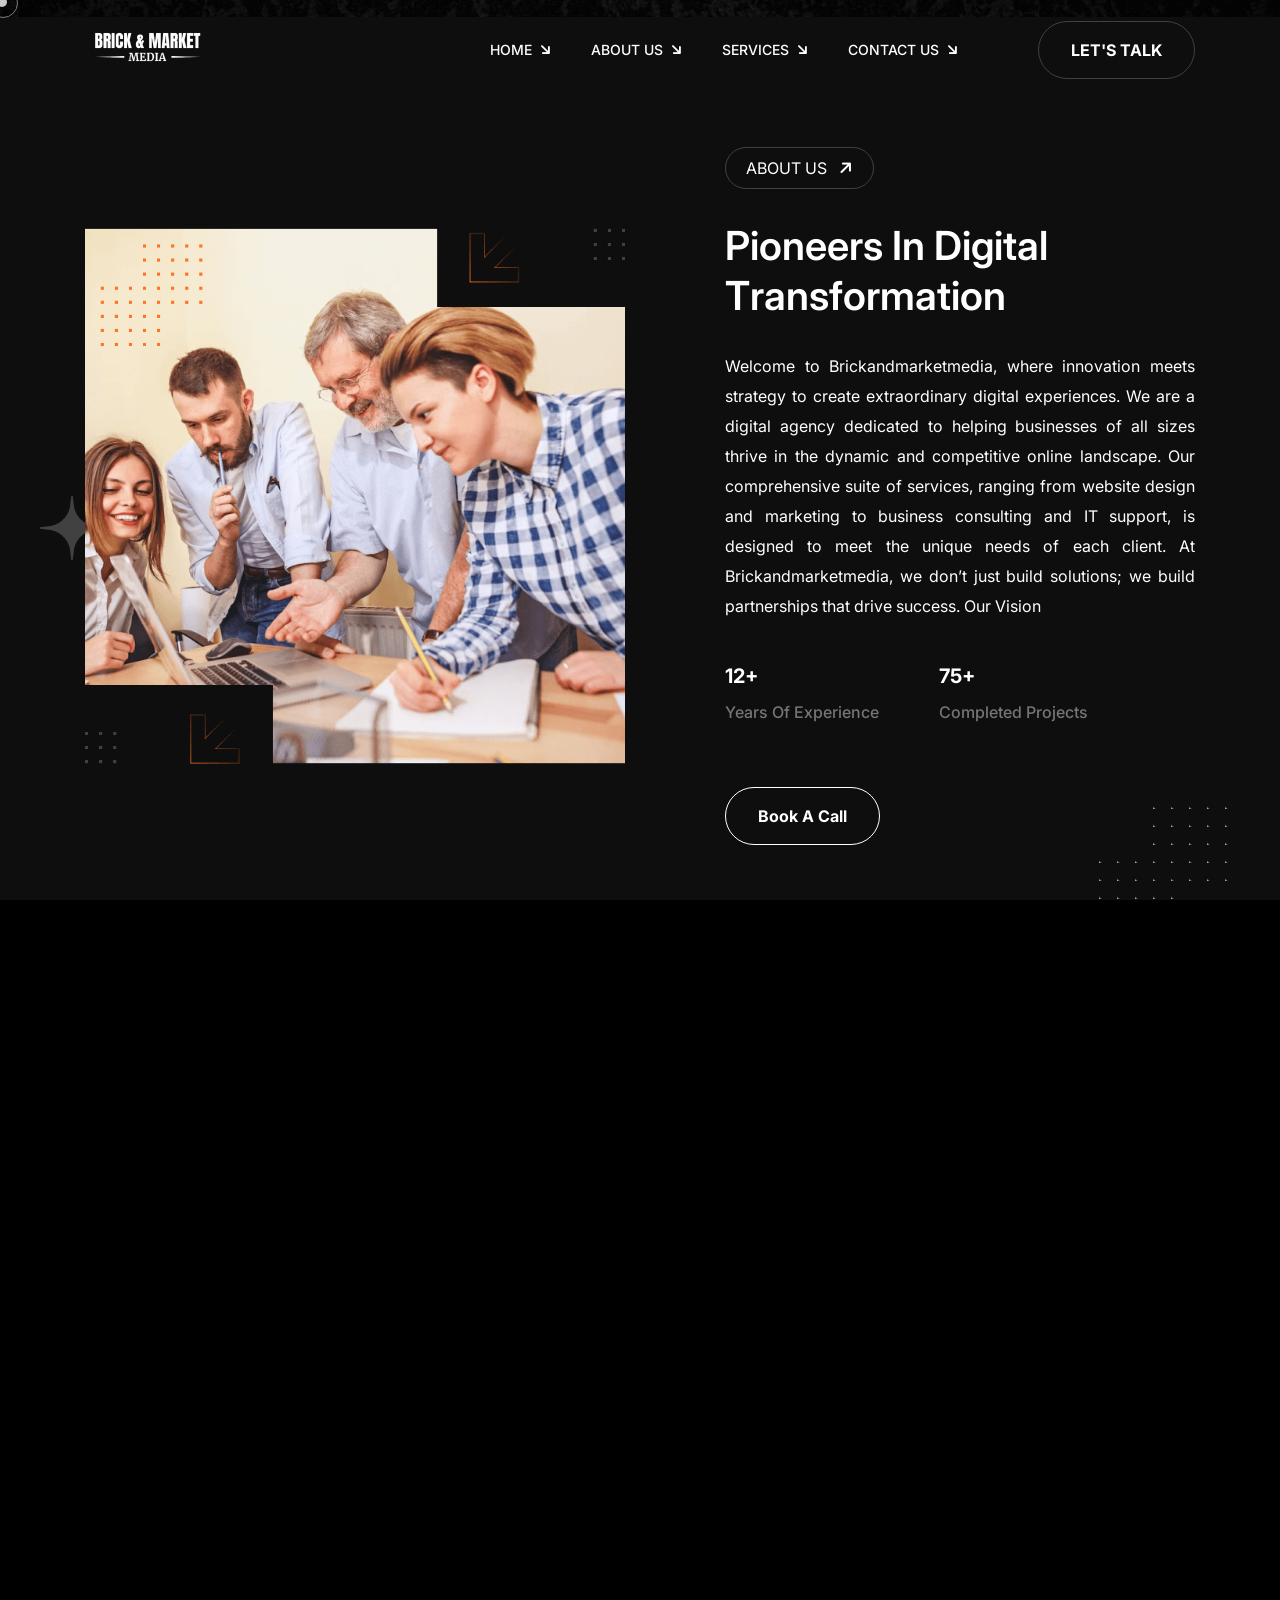
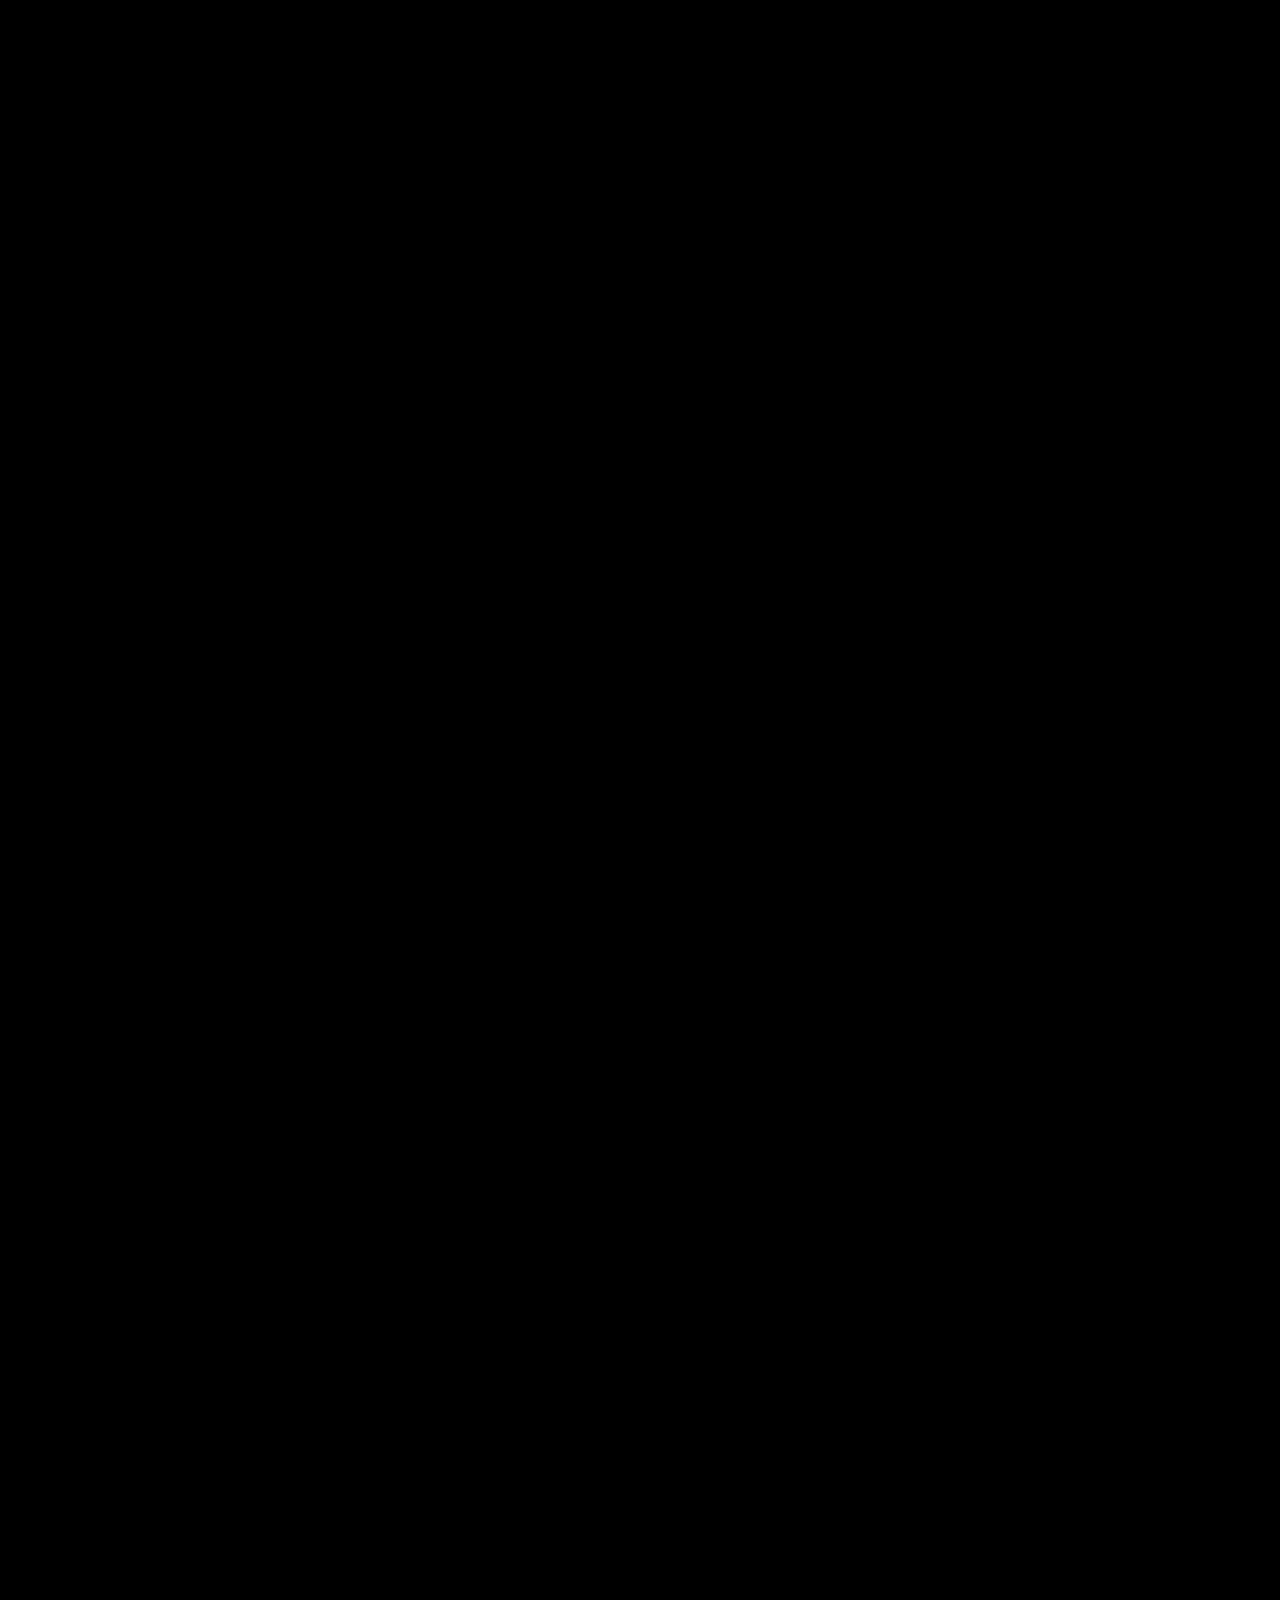
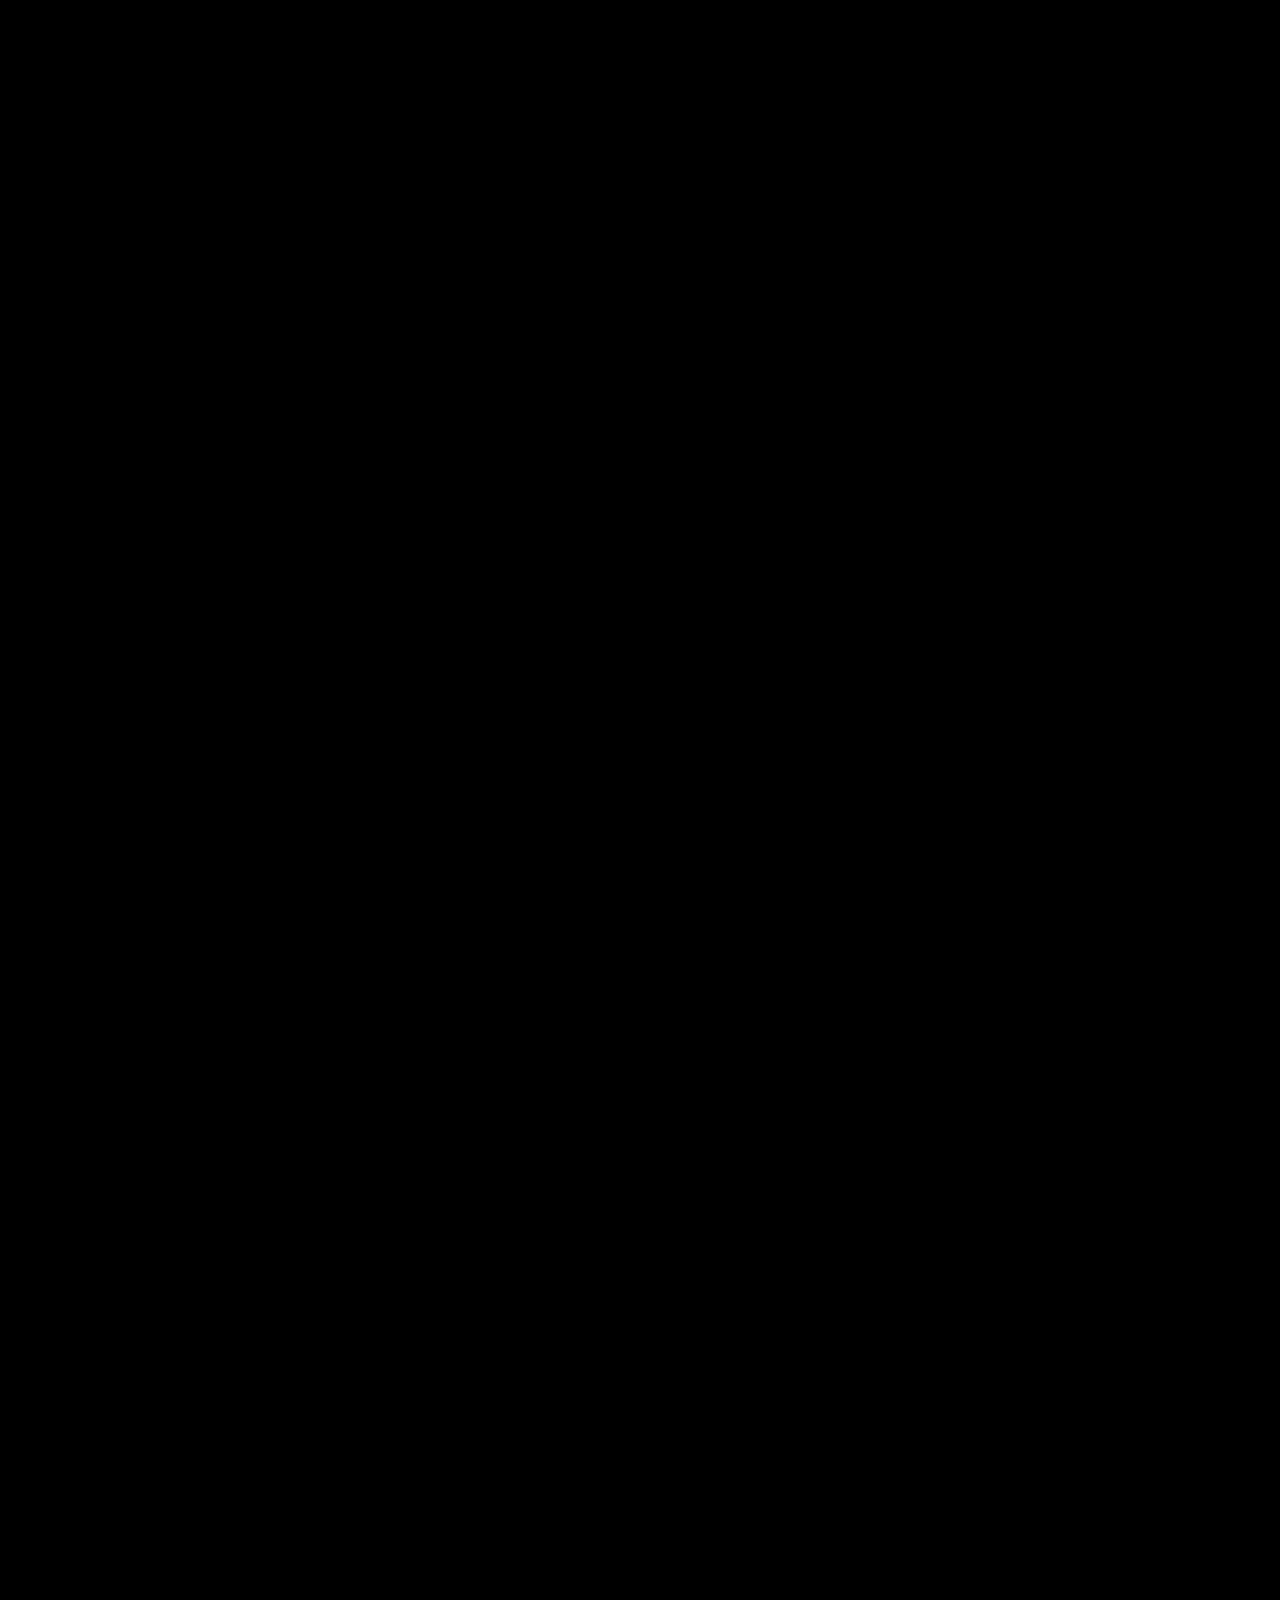
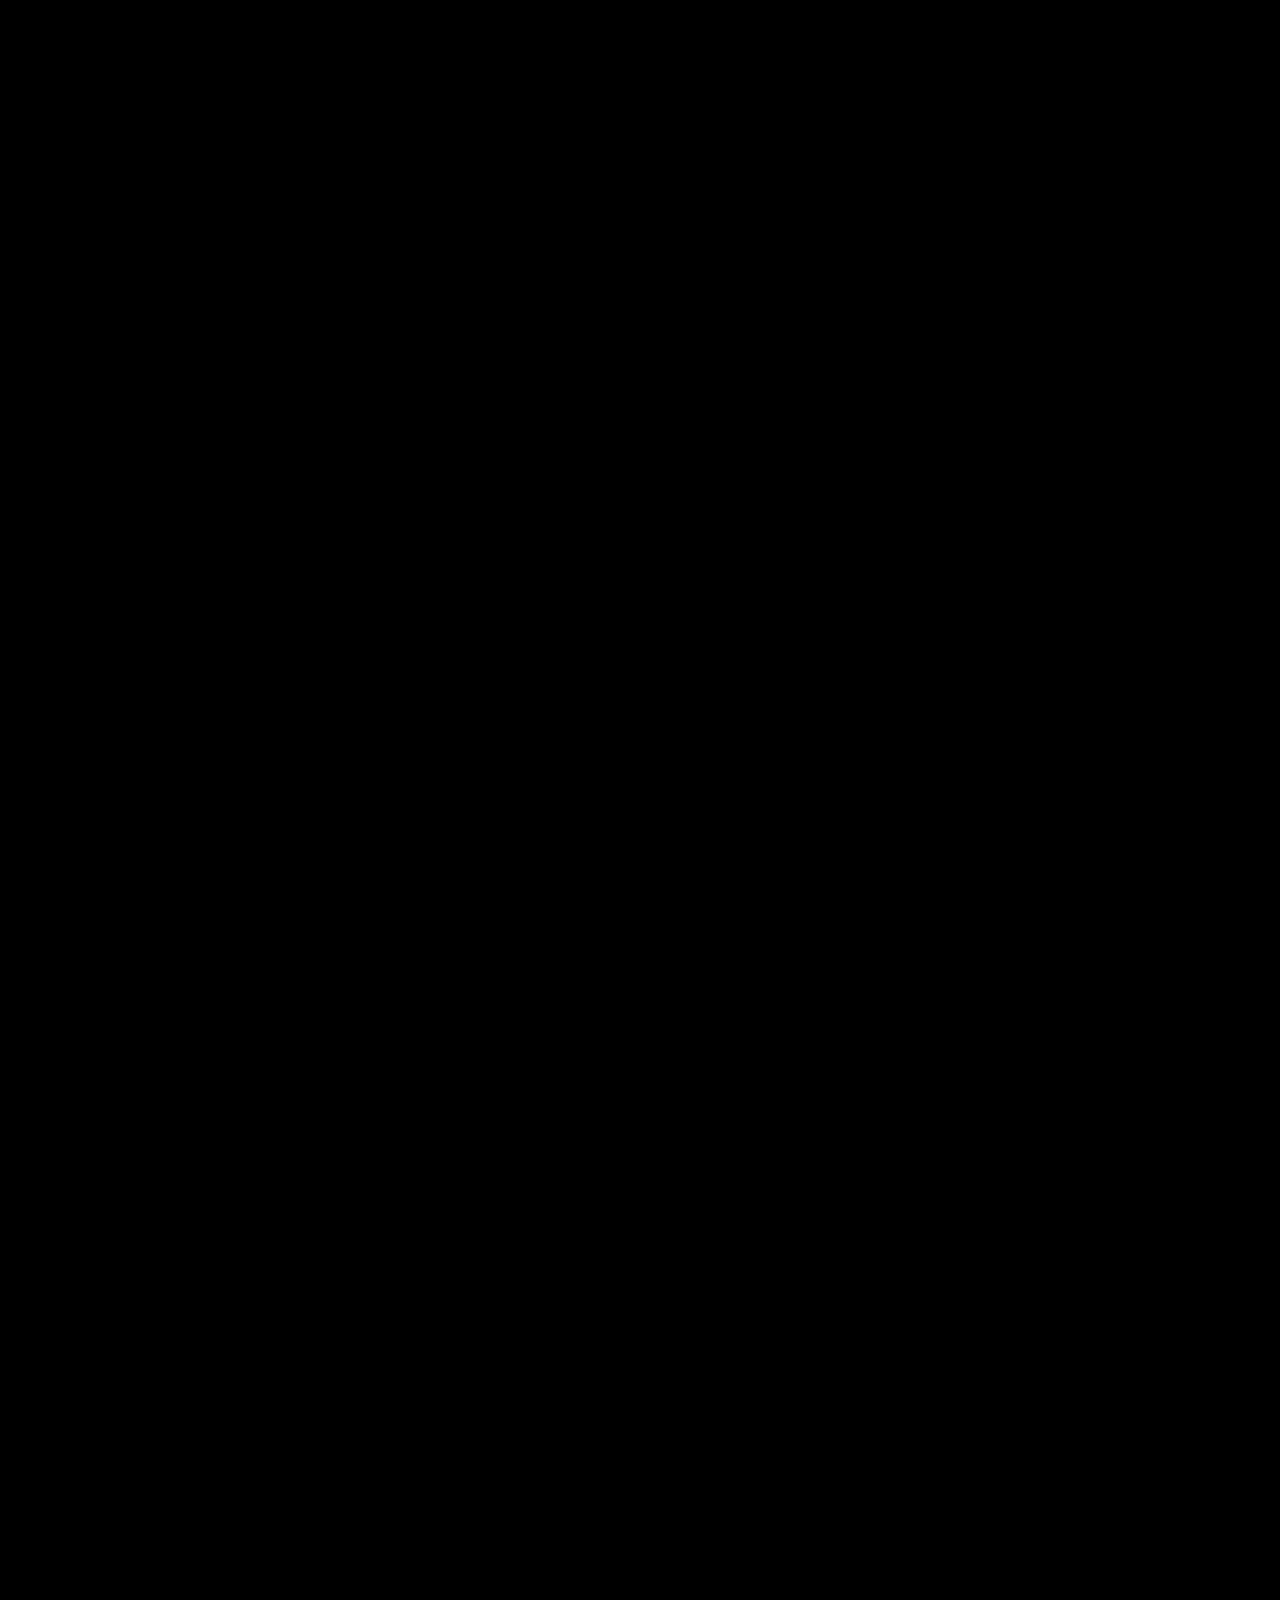
==== commit a3fbfd0b: "dvf" ====
--- a/about-us.html
+++ b/about-us.html
@@ -337,7 +337,39 @@
                      <div class="team-m__single fade-top">
                         <div class="thumb">
                            <a href="team-single.html">
-                              <img src="assets/images/teams/one.png" alt="Image">
+                              <img src="assets/images/banner/Raimondo.png" alt="Image">
+                           </a>
+                           <div class="thumb__content" data-background="assets/images/teams/bg.png">
+                              <!-- <div class="info">
+                                 <p>“Lorem ipsum dolor sit amet consectetur adipiscing elit</p>
+                              </div> -->
+                              <h4>
+                                 <a href="team-single.html">Raimondo DeMarco</a>
+                              </h4>
+                              <p>FOUNDER & CEO</p>
+                              <div class="social-alt">
+                                 <a href="https://www.facebook.com/" target="_blank"
+                                    aria-label="share us on facebook">
+                                    <i class="fa-brands fa-facebook-f"></i>
+                                 </a>
+                                 <a href="https://www.twitter.com/" target="_blank"
+                                    aria-label="share us on twitter">
+                                    <i class="fa-brands fa-twitter"></i>
+                                 </a>
+                                 <a href="https://www.pinterest.com/" target="_blank"
+                                    aria-label="share us on pinterest">
+                                    <i class="fa-brands fa-linkedin-in"></i>
+                                 </a>
+                              </div>
+                           </div>
+                        </div>
+                     </div>
+                  </div>
+                  <!-- <div class="col-12 col-md-6 col-xl-4">
+                     <div class="team-m__single fade-top">
+                        <div class="thumb">
+                           <a href="team-single.html">
+                              <img src="assets/images/teams/two.png" alt="Image">
                            </a>
                            <div class="thumb__content" data-background="assets/images/teams/bg.png">
                               <div class="info">
@@ -364,53 +396,21 @@
                            </div>
                         </div>
                      </div>
-                  </div>
+                  </div> -->
                   <div class="col-12 col-md-6 col-xl-4">
                      <div class="team-m__single fade-top">
                         <div class="thumb">
                            <a href="team-single.html">
-                              <img src="assets/images/teams/two.png" alt="Image">
+                              <img src="assets/images/banner/abhilashreddy.png" alt="Image">
                            </a>
                            <div class="thumb__content" data-background="assets/images/teams/bg.png">
-                              <div class="info">
+                              <!-- <div class="info">
                                  <p>“Lorem ipsum dolor sit amet consectetur adipiscing elit</p>
-                              </div>
+                              </div> -->
                               <h4>
-                                 <a href="team-single.html">Sana p. Lesh</a>
+                                 <a href="team-single.html">ABHILASH REDDY</a>
                               </h4>
-                              <p>Senior engineer</p>
-                              <div class="social-alt">
-                                 <a href="https://www.facebook.com/" target="_blank"
-                                    aria-label="share us on facebook">
-                                    <i class="fa-brands fa-facebook-f"></i>
-                                 </a>
-                                 <a href="https://www.twitter.com/" target="_blank"
-                                    aria-label="share us on twitter">
-                                    <i class="fa-brands fa-twitter"></i>
-                                 </a>
-                                 <a href="https://www.pinterest.com/" target="_blank"
-                                    aria-label="share us on pinterest">
-                                    <i class="fa-brands fa-linkedin-in"></i>
-                                 </a>
-                              </div>
-                           </div>
-                        </div>
-                     </div>
-                  </div>
-                  <div class="col-12 col-md-6 col-xl-4">
-                     <div class="team-m__single fade-top">
-                        <div class="thumb">
-                           <a href="team-single.html">
-                              <img src="assets/images/teams/three.png" alt="Image">
-                           </a>
-                           <div class="thumb__content" data-background="assets/images/teams/bg.png">
-                              <div class="info">
-                                 <p>“Lorem ipsum dolor sit amet consectetur adipiscing elit</p>
-                              </div>
-                              <h4>
-                                 <a href="team-single.html">Sana p. Lesh</a>
-                              </h4>
-                              <p>Senior engineer</p>
+                              <p>CO-FOUNDER & MANAGING DIRECTOR</p>
                               <div class="social-alt">
                                  <a href="https://www.facebook.com/" target="_blank"
                                     aria-label="share us on facebook">
@@ -594,19 +594,12 @@
                            </div>
                         </div>
                      </div>
-                     <!-- <div class="slide-group justify-content-start">
-                        <a href="javascript:void(0)" aria-label="previous item" class="slide-btn prev-testimonial-three">
-                           <i class="fa-light fa-angle-left"></i>
-                        </a>
-                        <a href="javascript:void(0)" aria-label="next item" class="slide-btn next-testimonial-three">
-                           <i class="fa-light fa-angle-right"></i>
-                        </a>
-                     </div> -->
-                  </div>
-                  <div class="other-section">
+                    
+                  </div>
+                  <!-- <div class="other-section">
                      <img class="other-section-image" src="assets/images/testimonial/s-thumb.png"
                         alt="Next Slide Image">
-                  </div>
+                  </div> -->
                </section>
                <!-- ==== / testimonial end ==== -->
              
@@ -626,7 +619,7 @@
 
                                        </h5>
                                        <h5>
-                                          <a href="tel:19-3265-003-420">call: +19 3265 003 420</a>
+                                          <a href="tel:+15199904147">call: +1 5199904147</a>
                                        </h5>
                                     </div>
                                  </div>
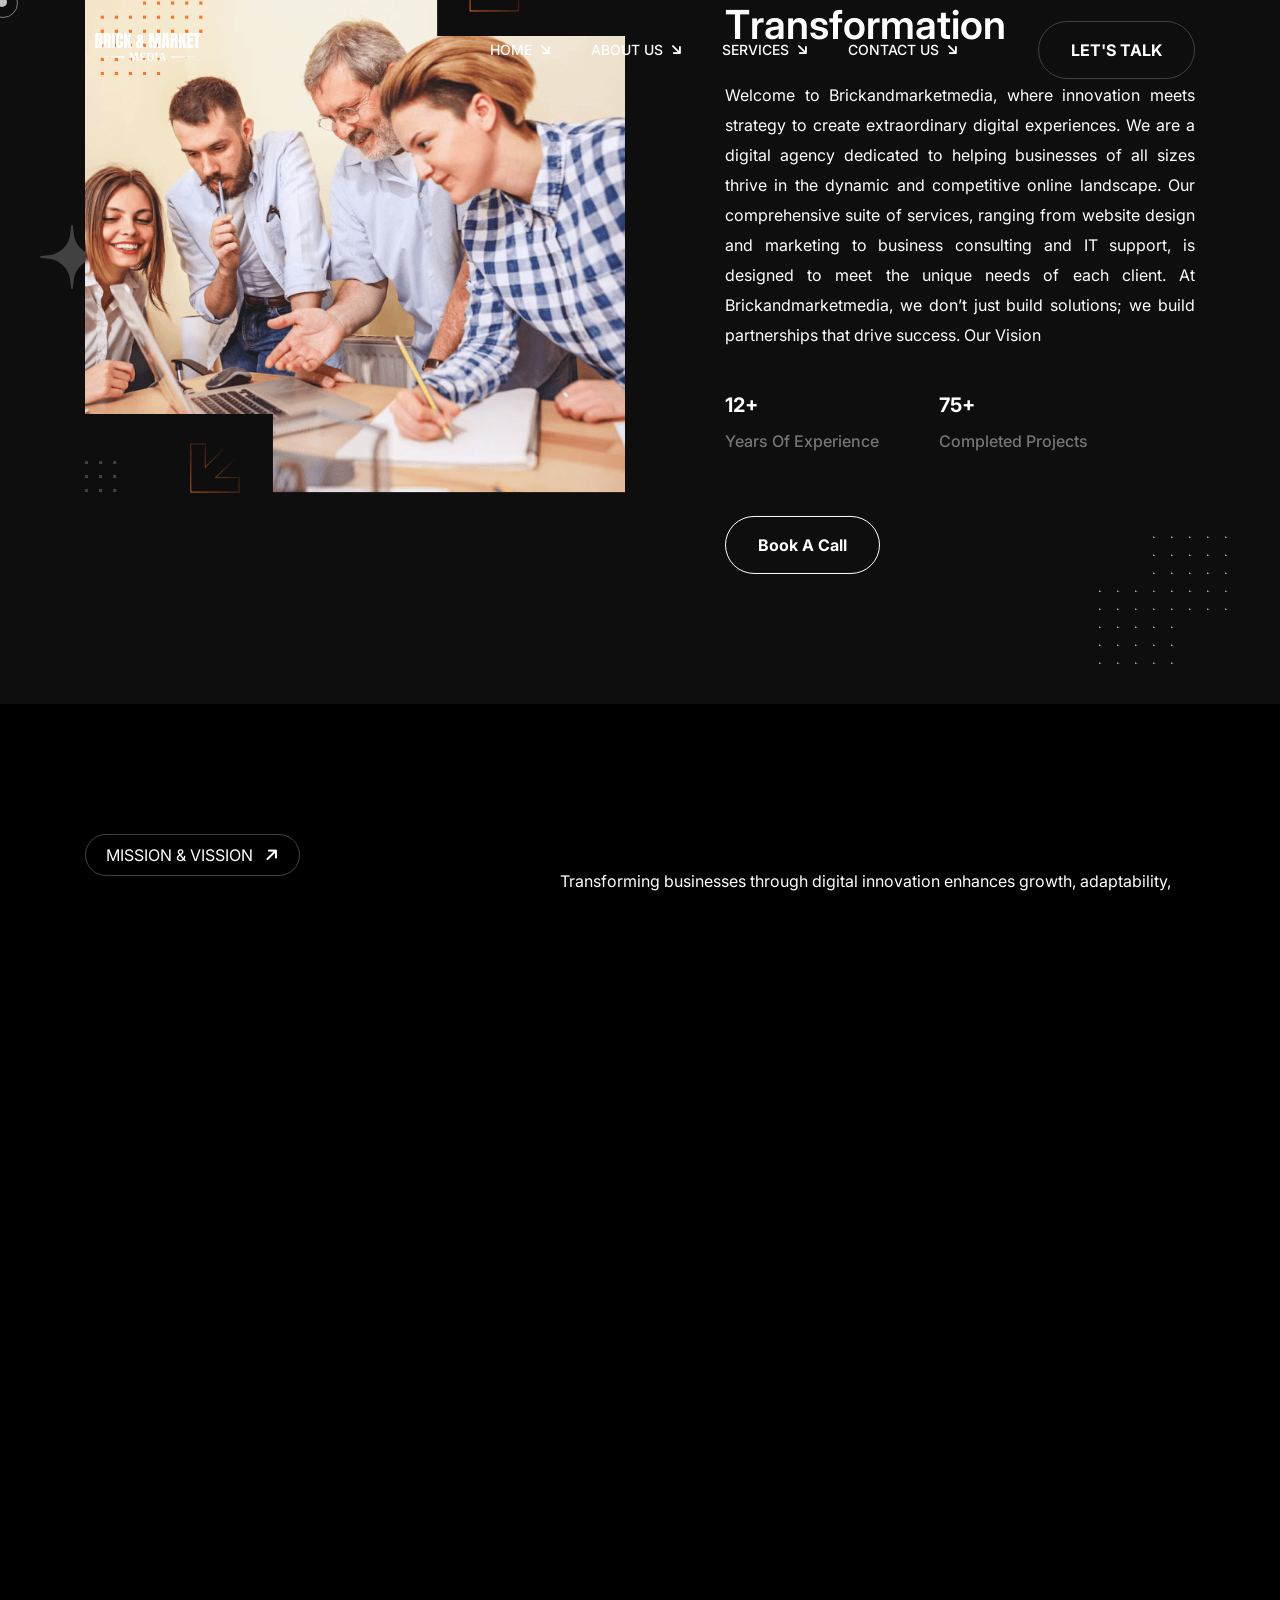
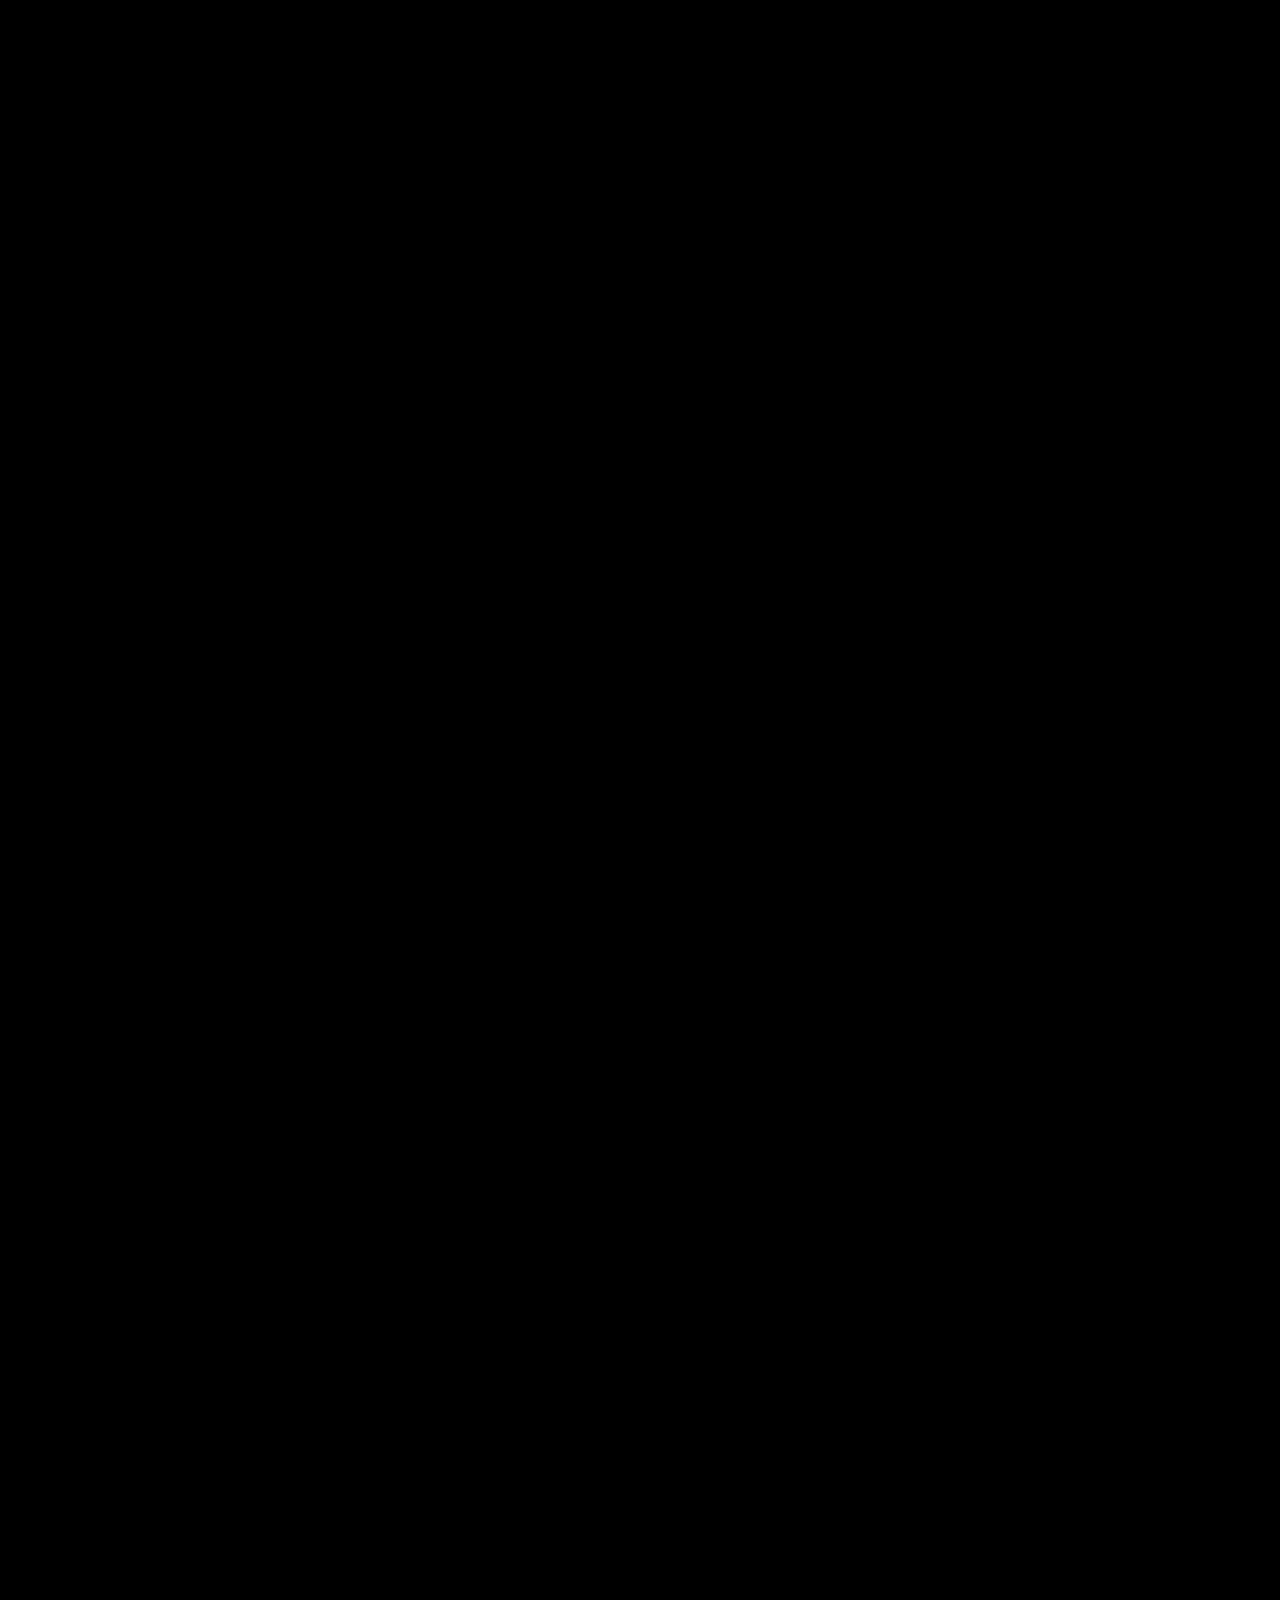
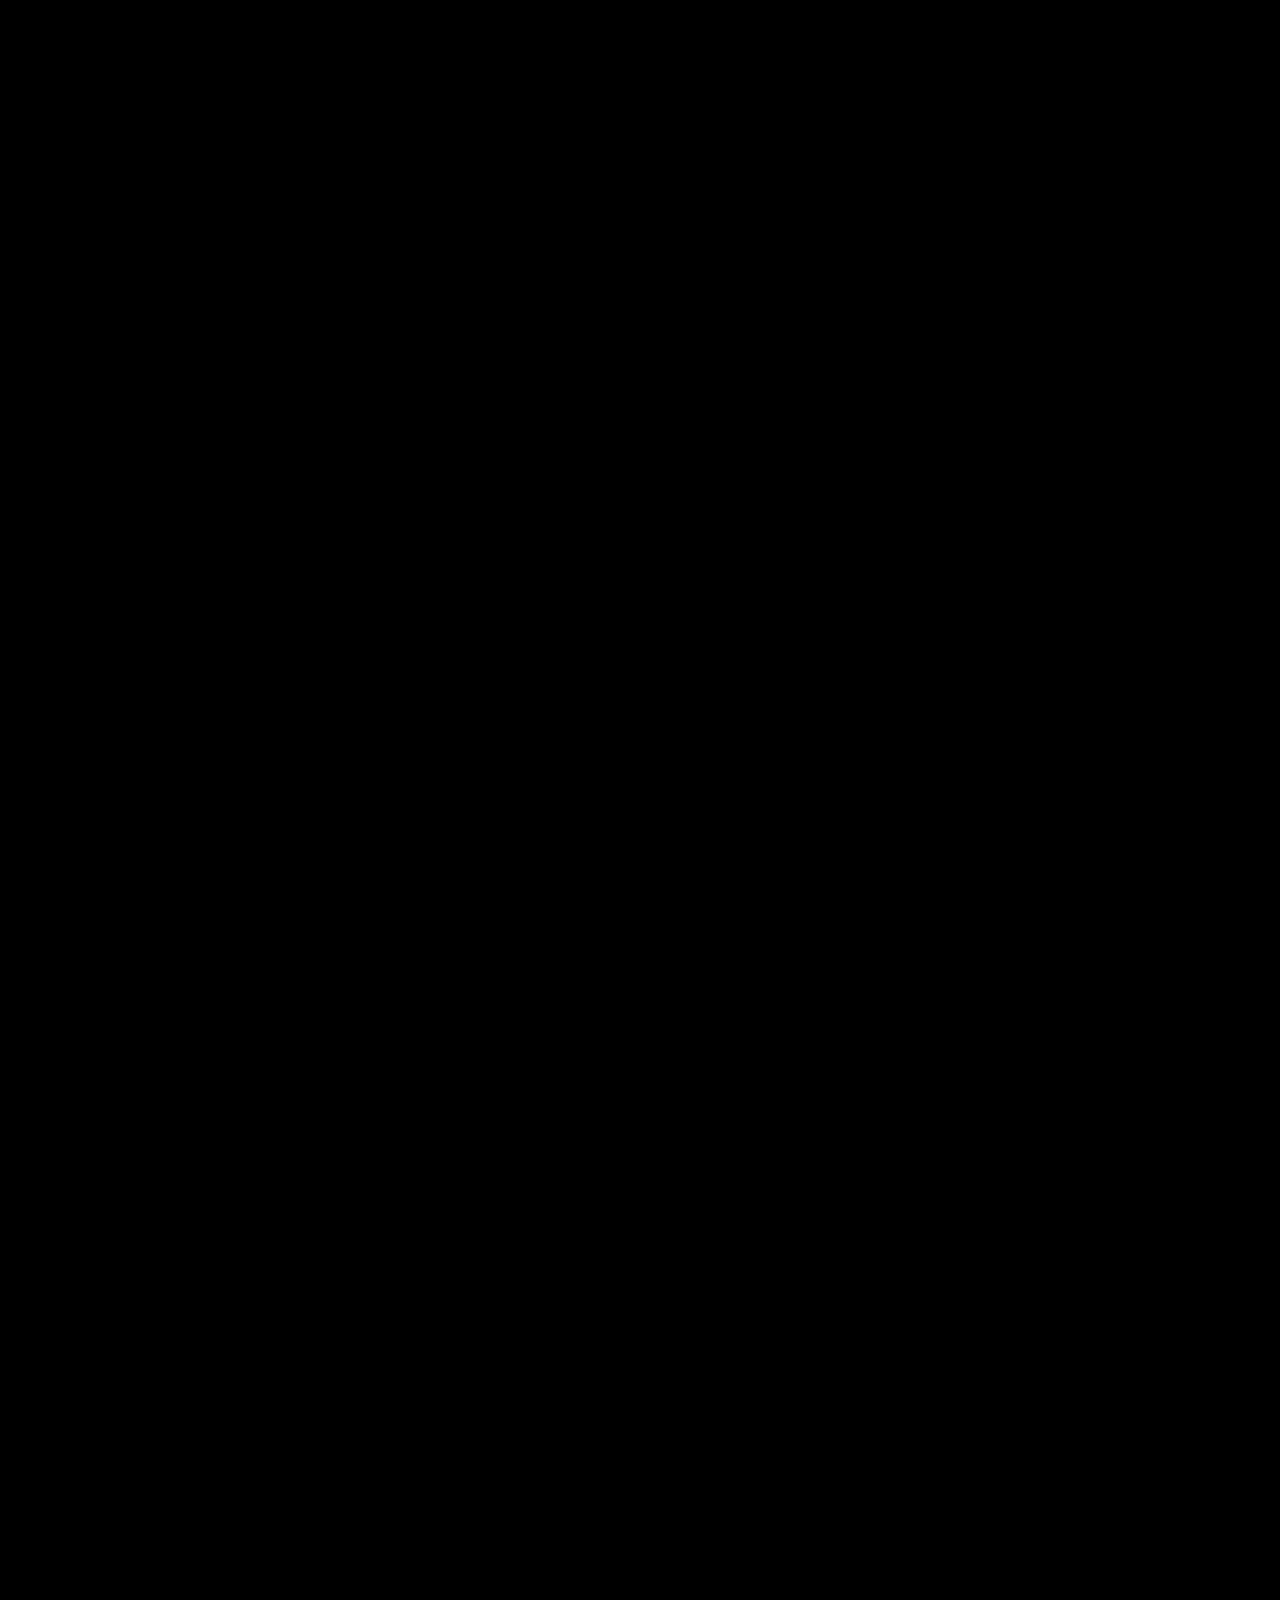
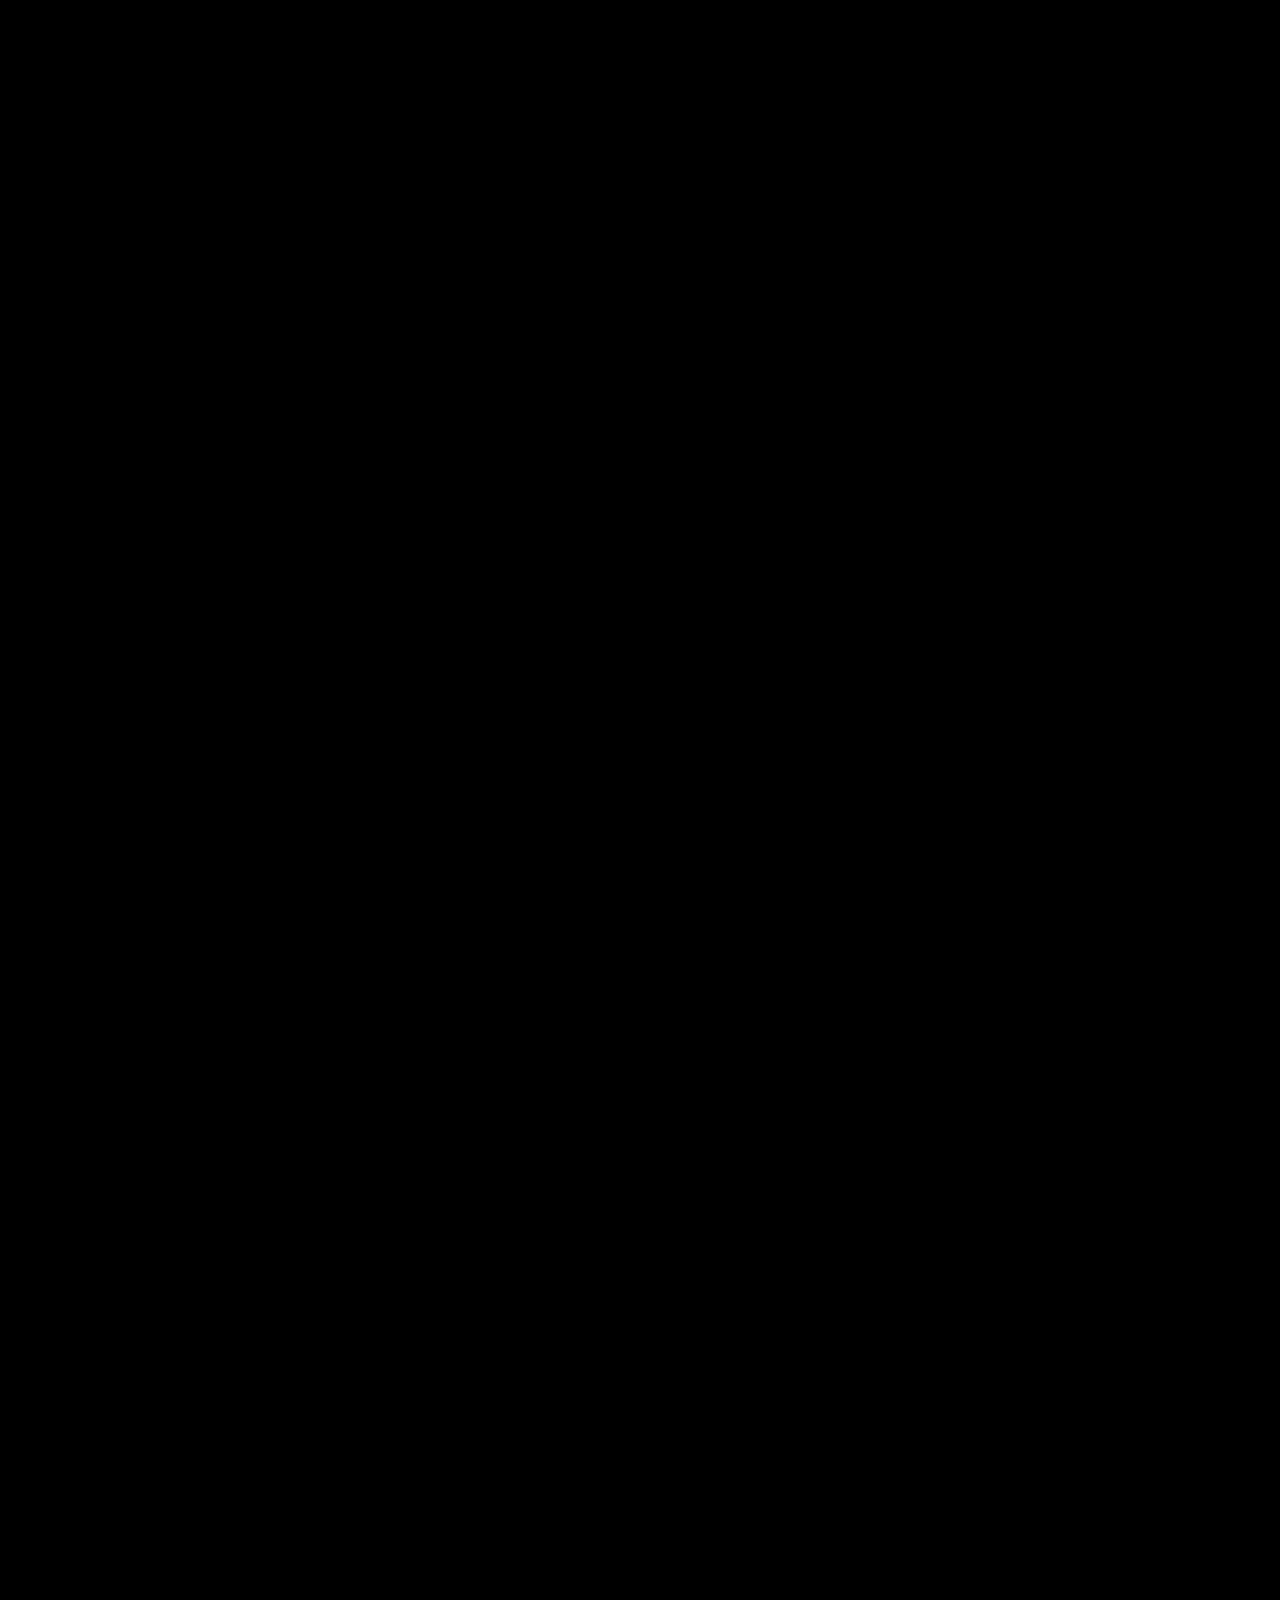
==== commit ba3c1990: "finish" ====
--- a/about-us.html
+++ b/about-us.html
@@ -332,7 +332,7 @@
                      </div>
                   </div>
                </div>
-               <div class="row gaper">
+               <div class="row gaper ">
                   <div class="col-12 col-md-6 col-xl-4">
                      <div class="team-m__single fade-top">
                         <div class="thumb">
--- a/assets/css/main.min.css
+++ b/assets/css/main.min.css
@@ -8349,4 +8349,8 @@
 .project-d .quote-pj {
     padding: 40px 0px 40px 0px;
 }
-/*# sourceMappingURL=main.min.css.map */+/*# sourceMappingURL=main.min.css.map */
+
+.team-m .team-m__single .thumb .thumb__content {
+    padding:20px!important;
+}
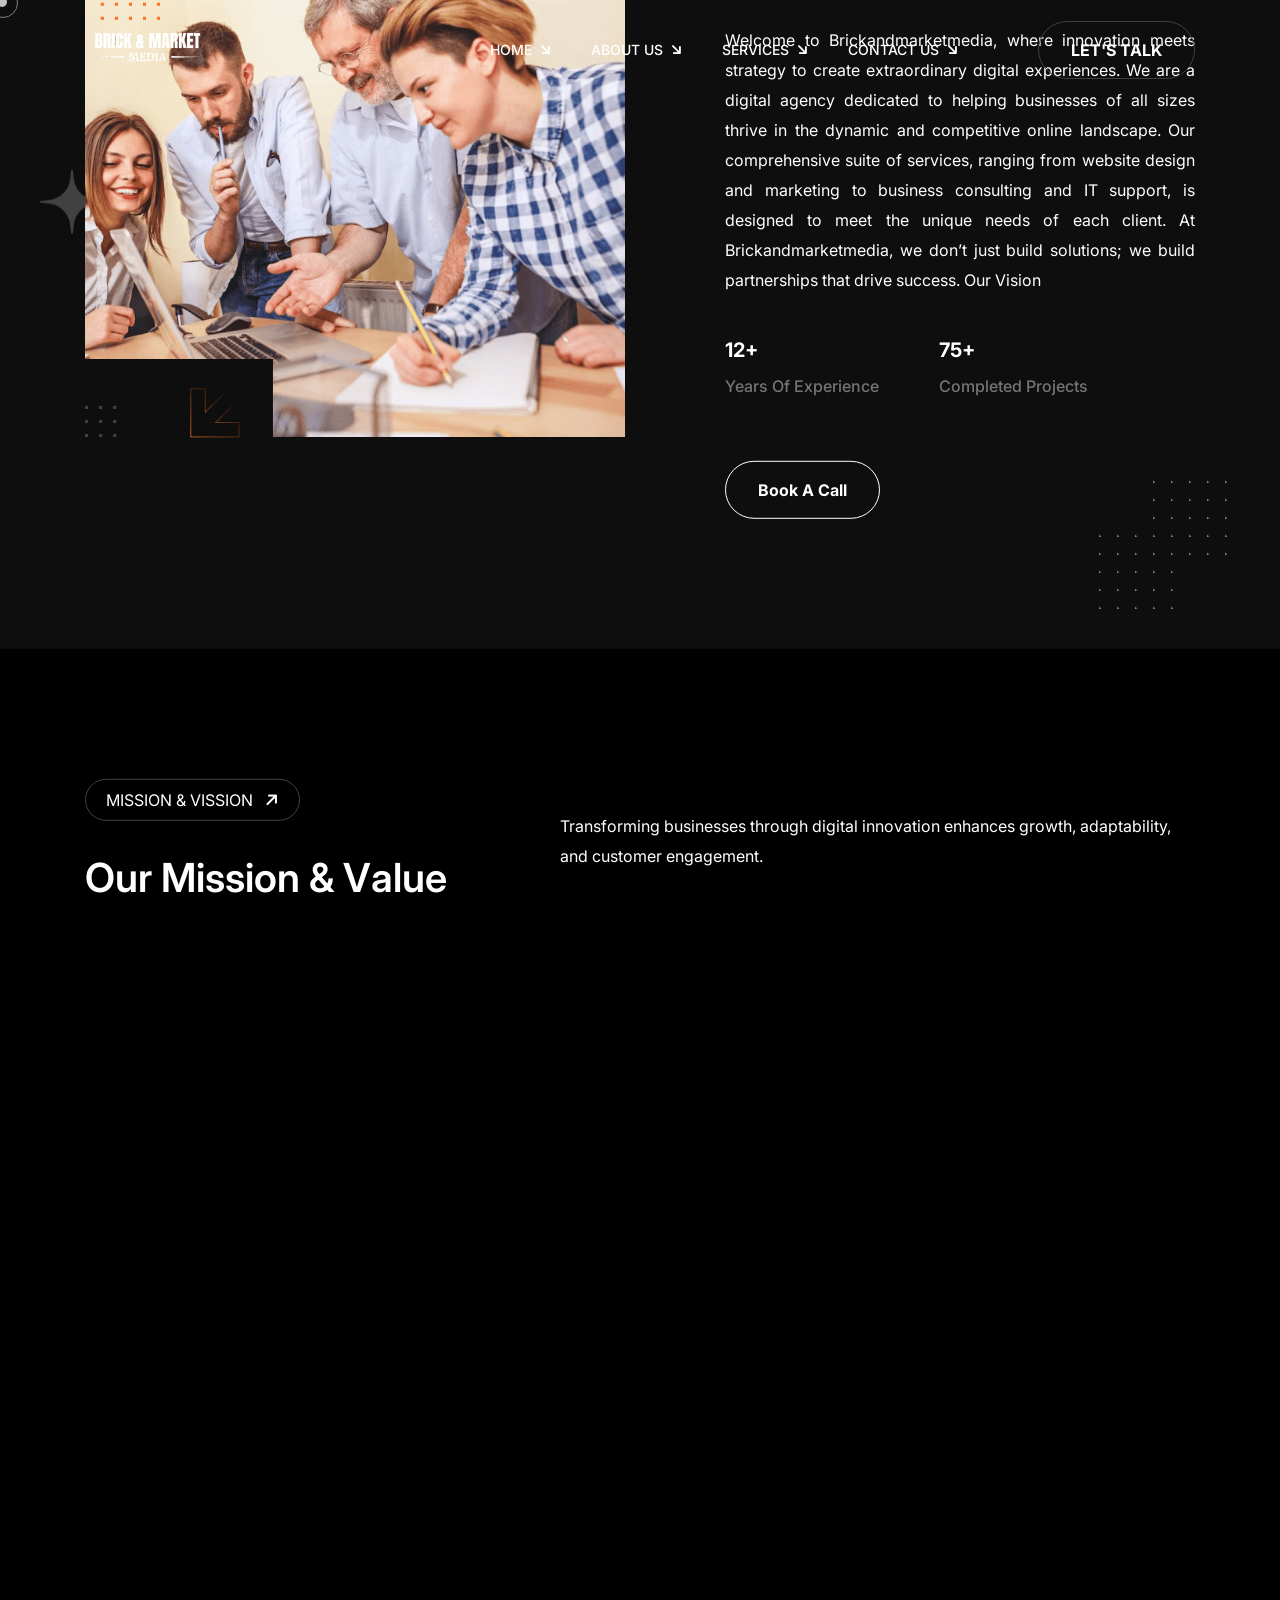
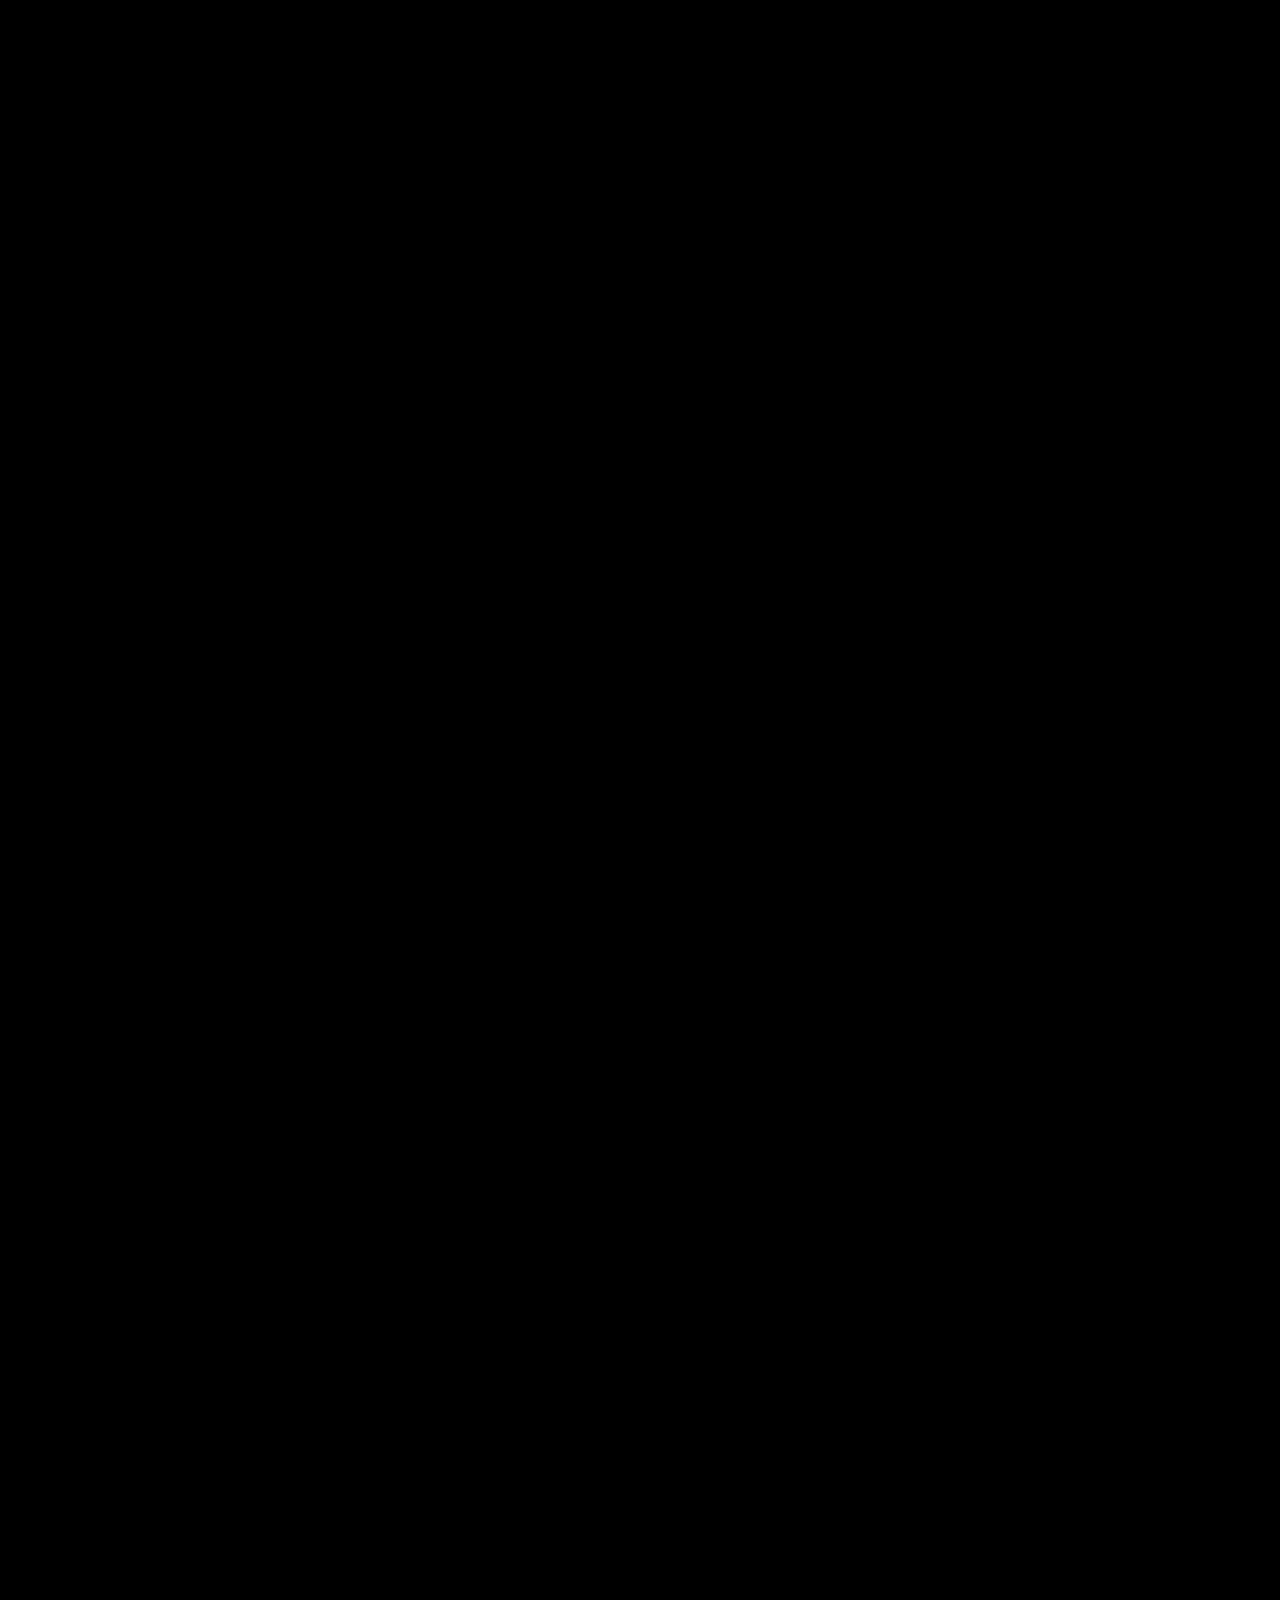
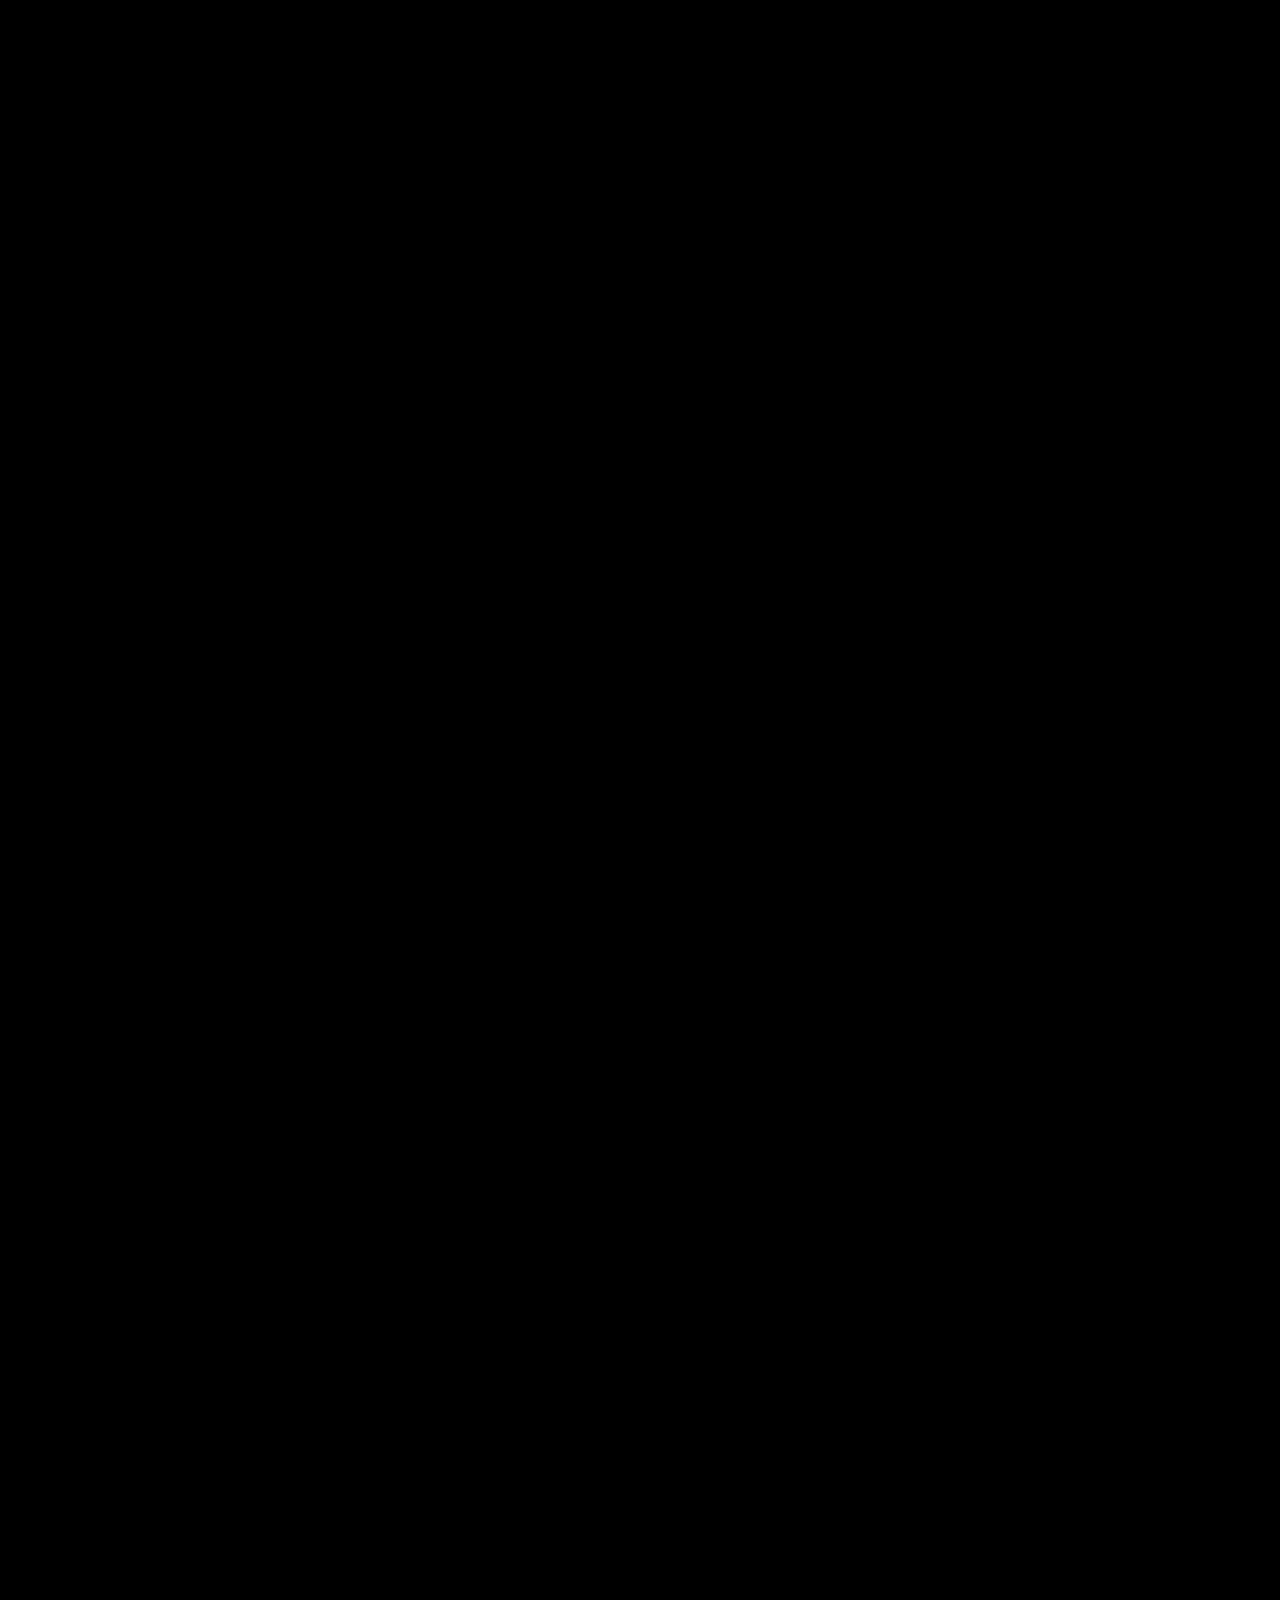
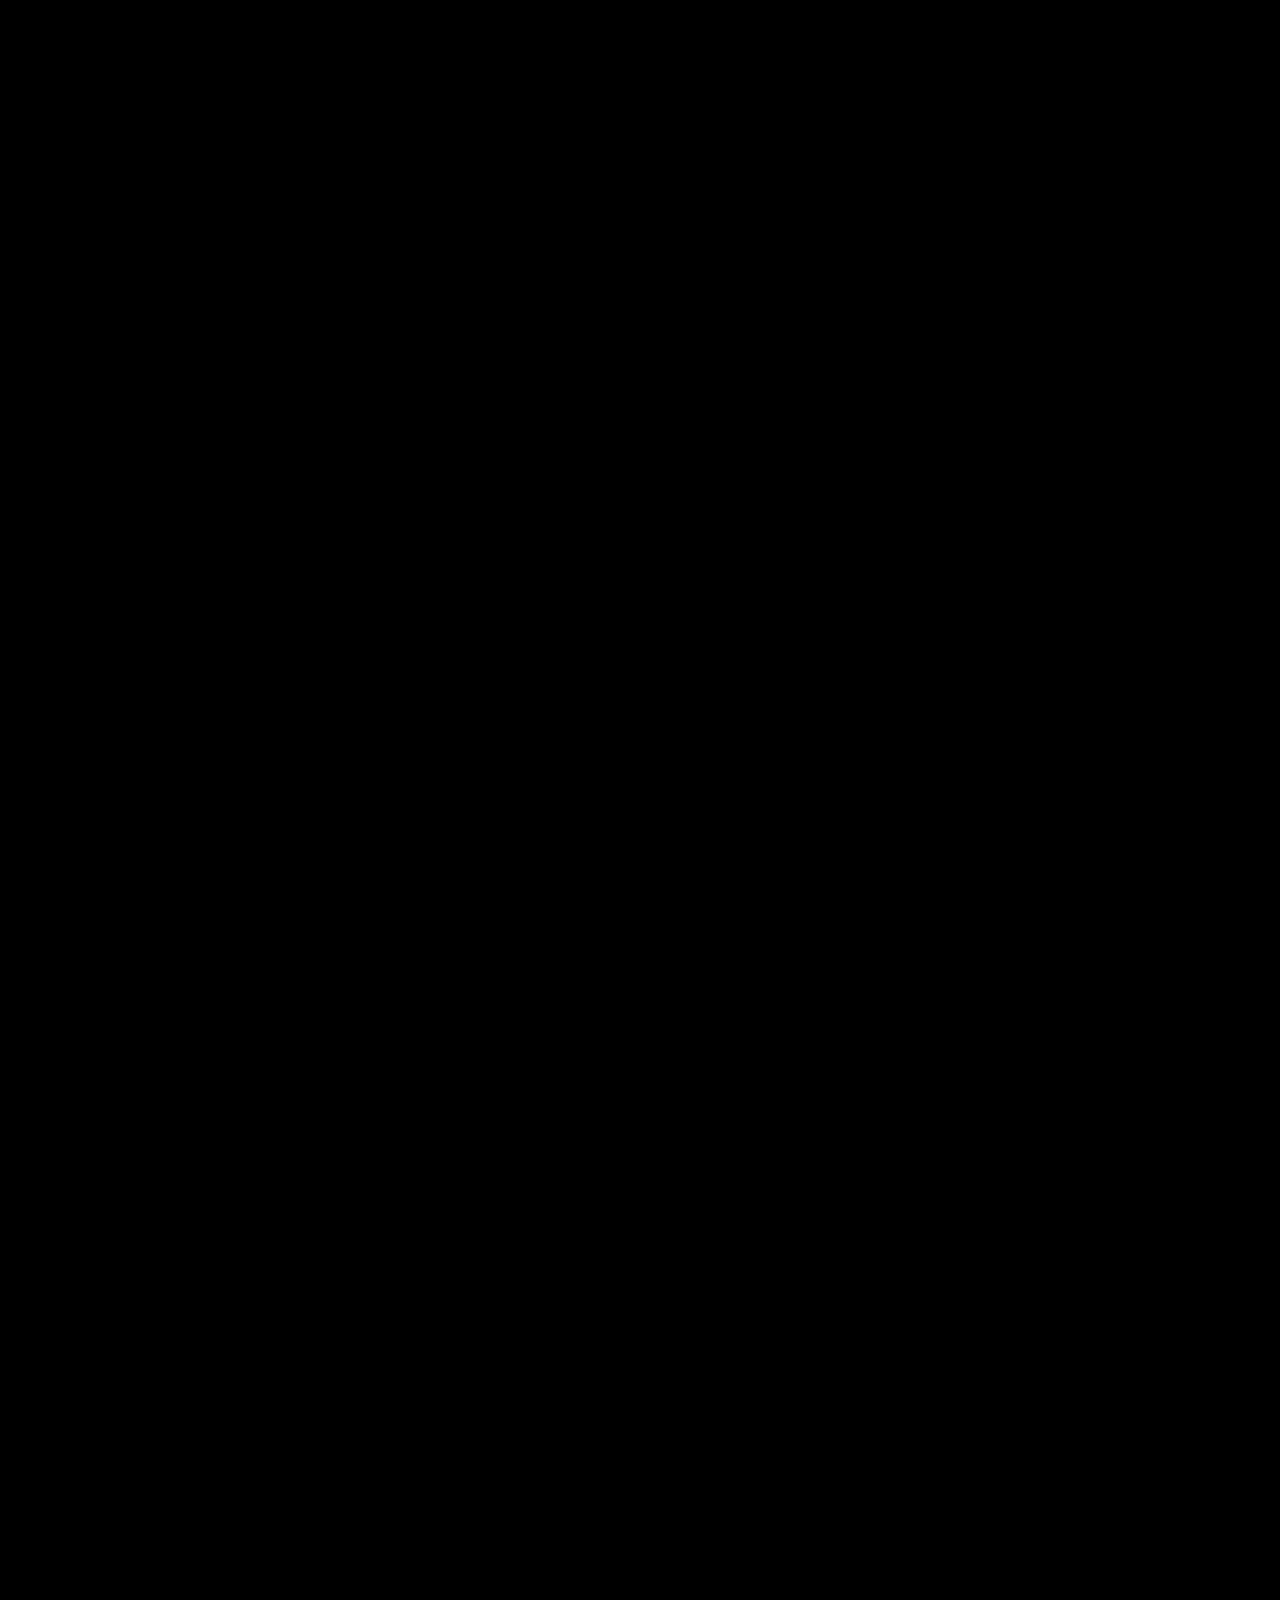
==== commit 27a40e81: "zsd" ====
--- a/about-us.html
+++ b/about-us.html
@@ -344,7 +344,7 @@
                                  <p>“Lorem ipsum dolor sit amet consectetur adipiscing elit</p>
                               </div> -->
                               <h4>
-                                 <a href="team-single.html">Raimondo DeMarco</a>
+                                 <a href="team-single.html">RAIMONDO DEMARCO</a>
                               </h4>
                               <p>FOUNDER & CEO</p>
                               <div class="social-alt">
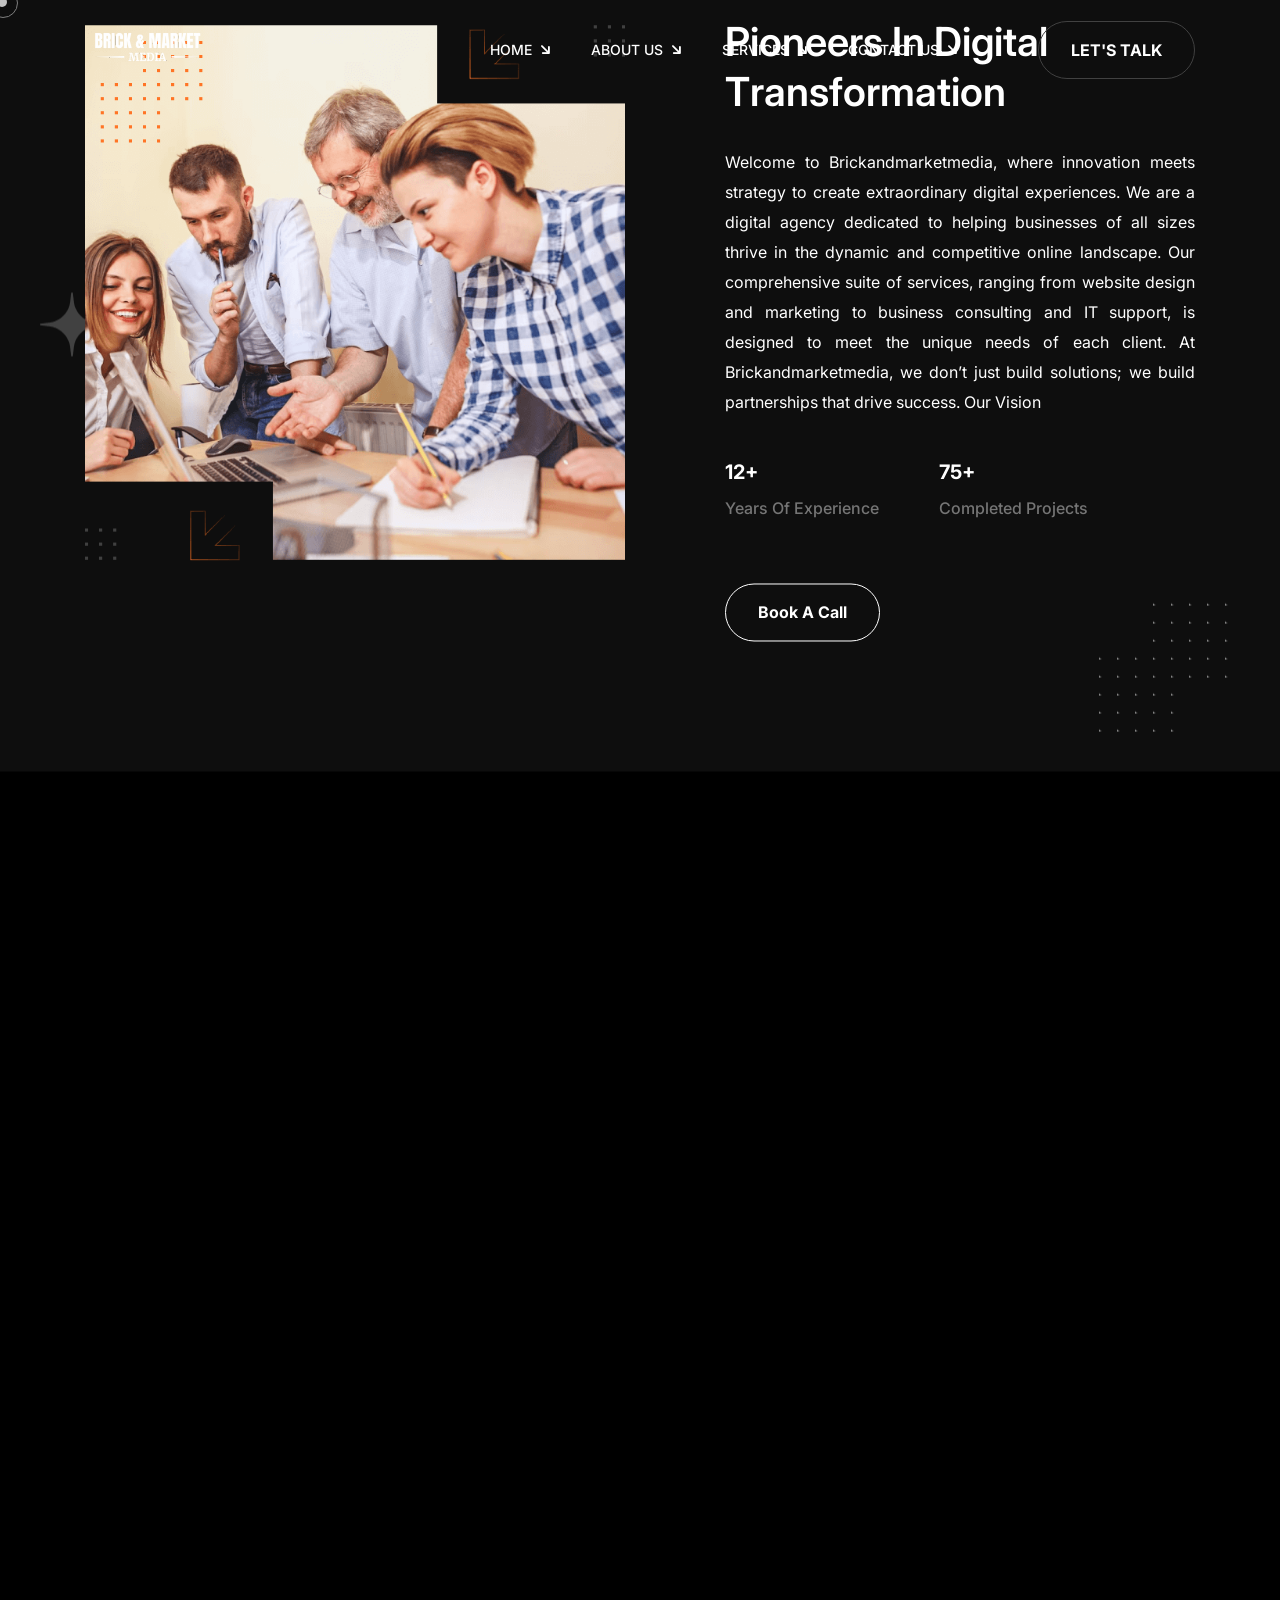
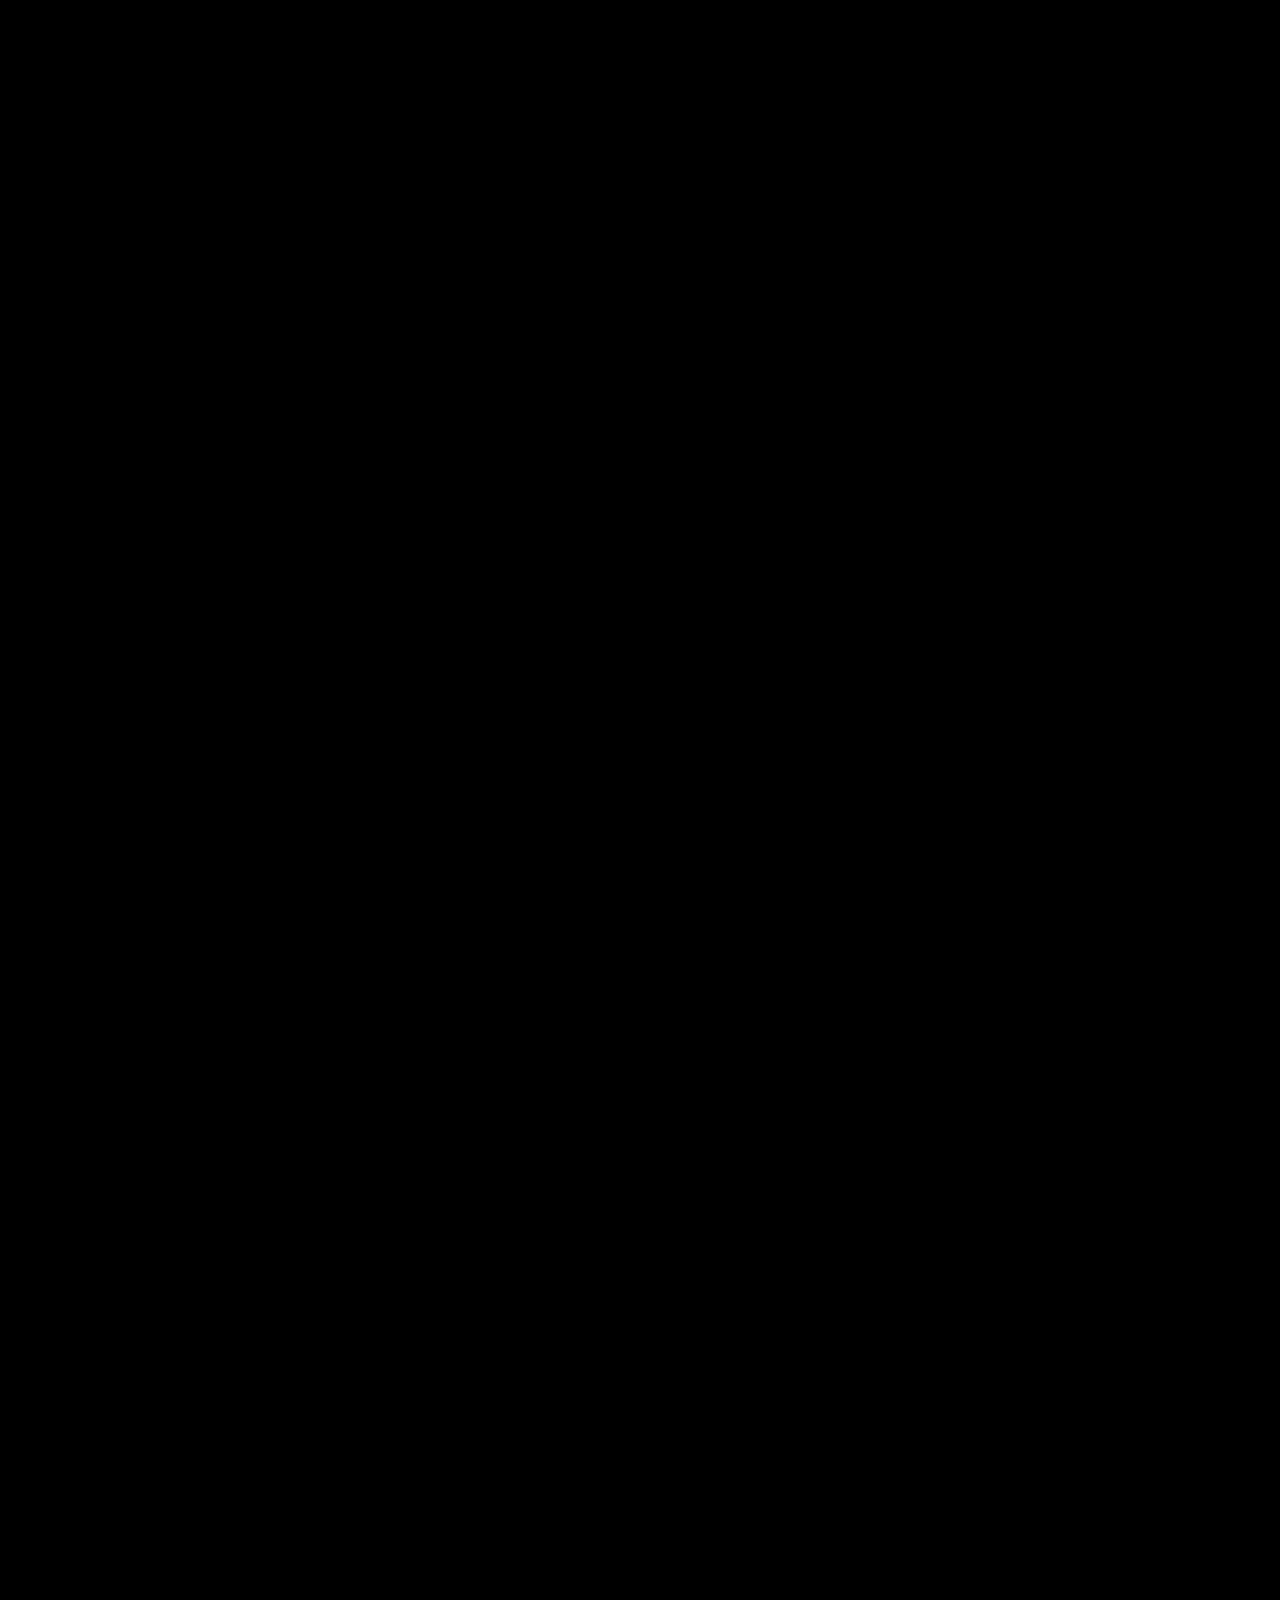
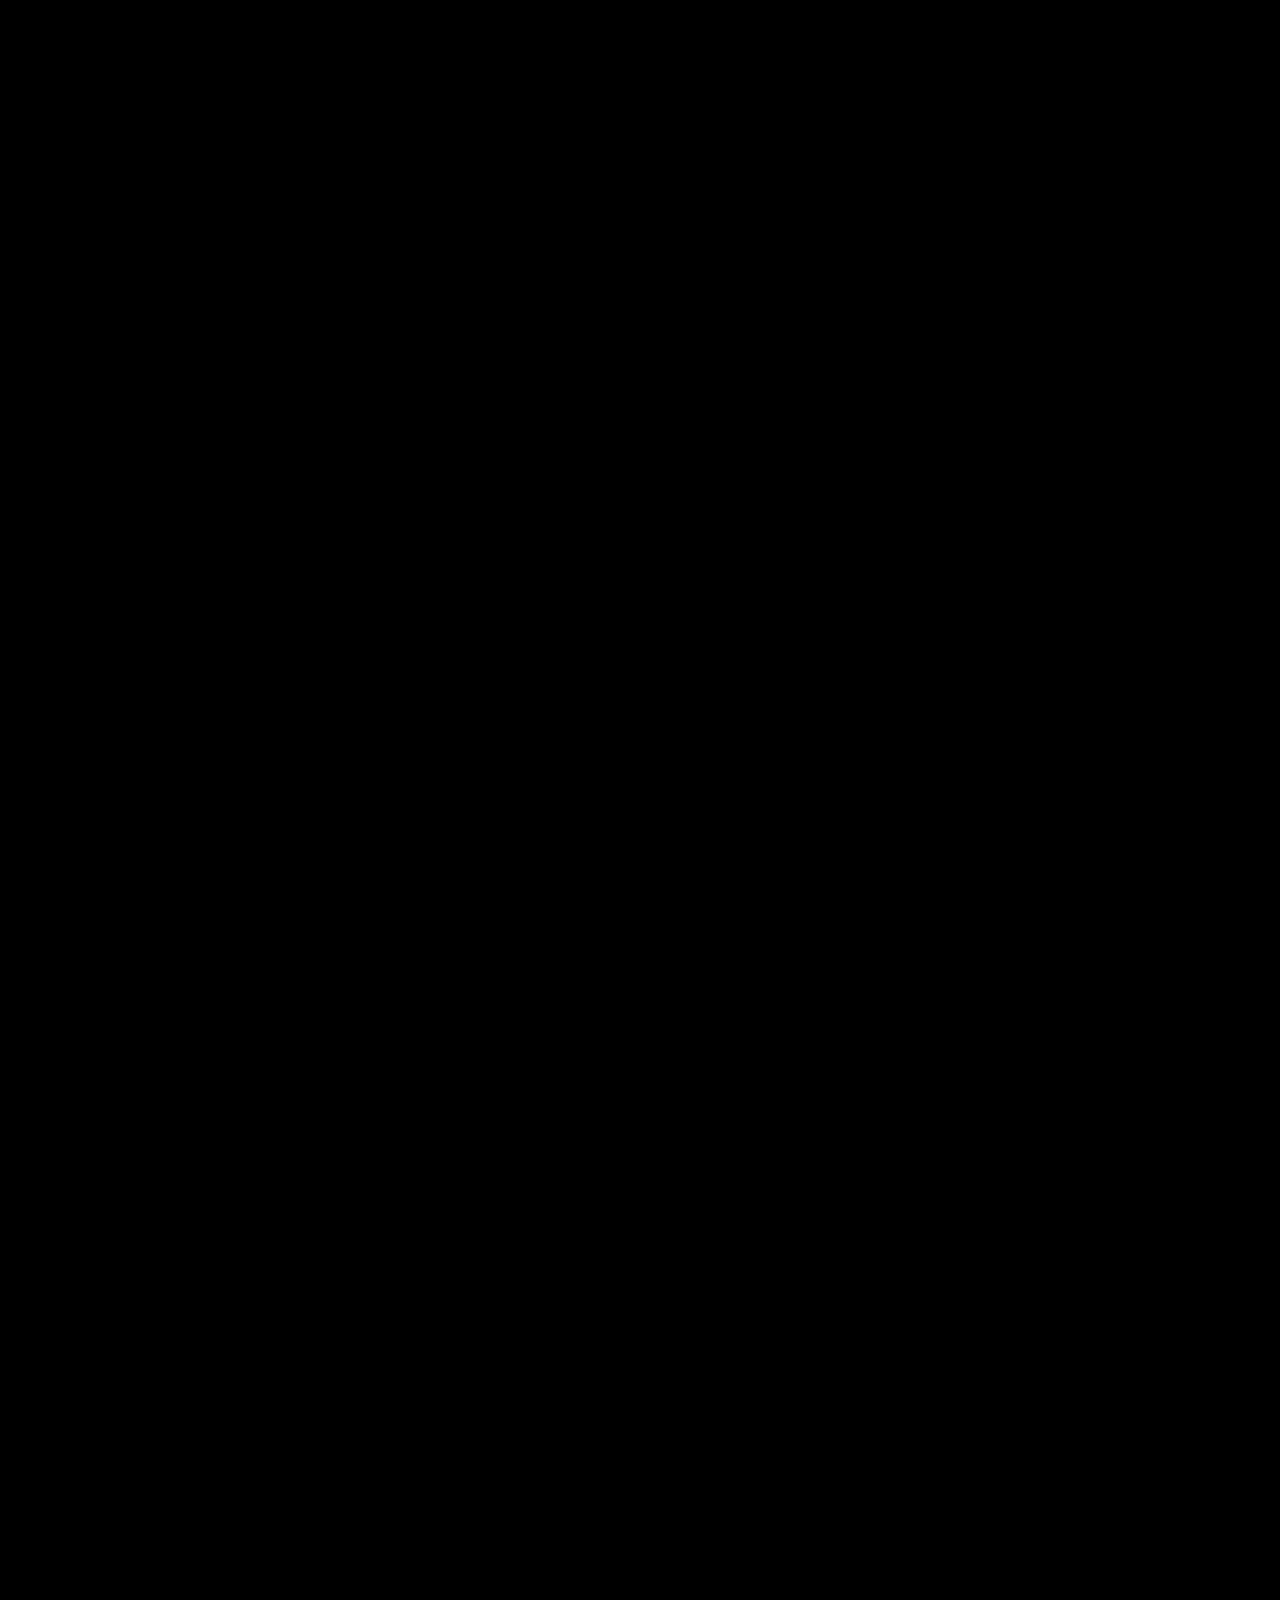
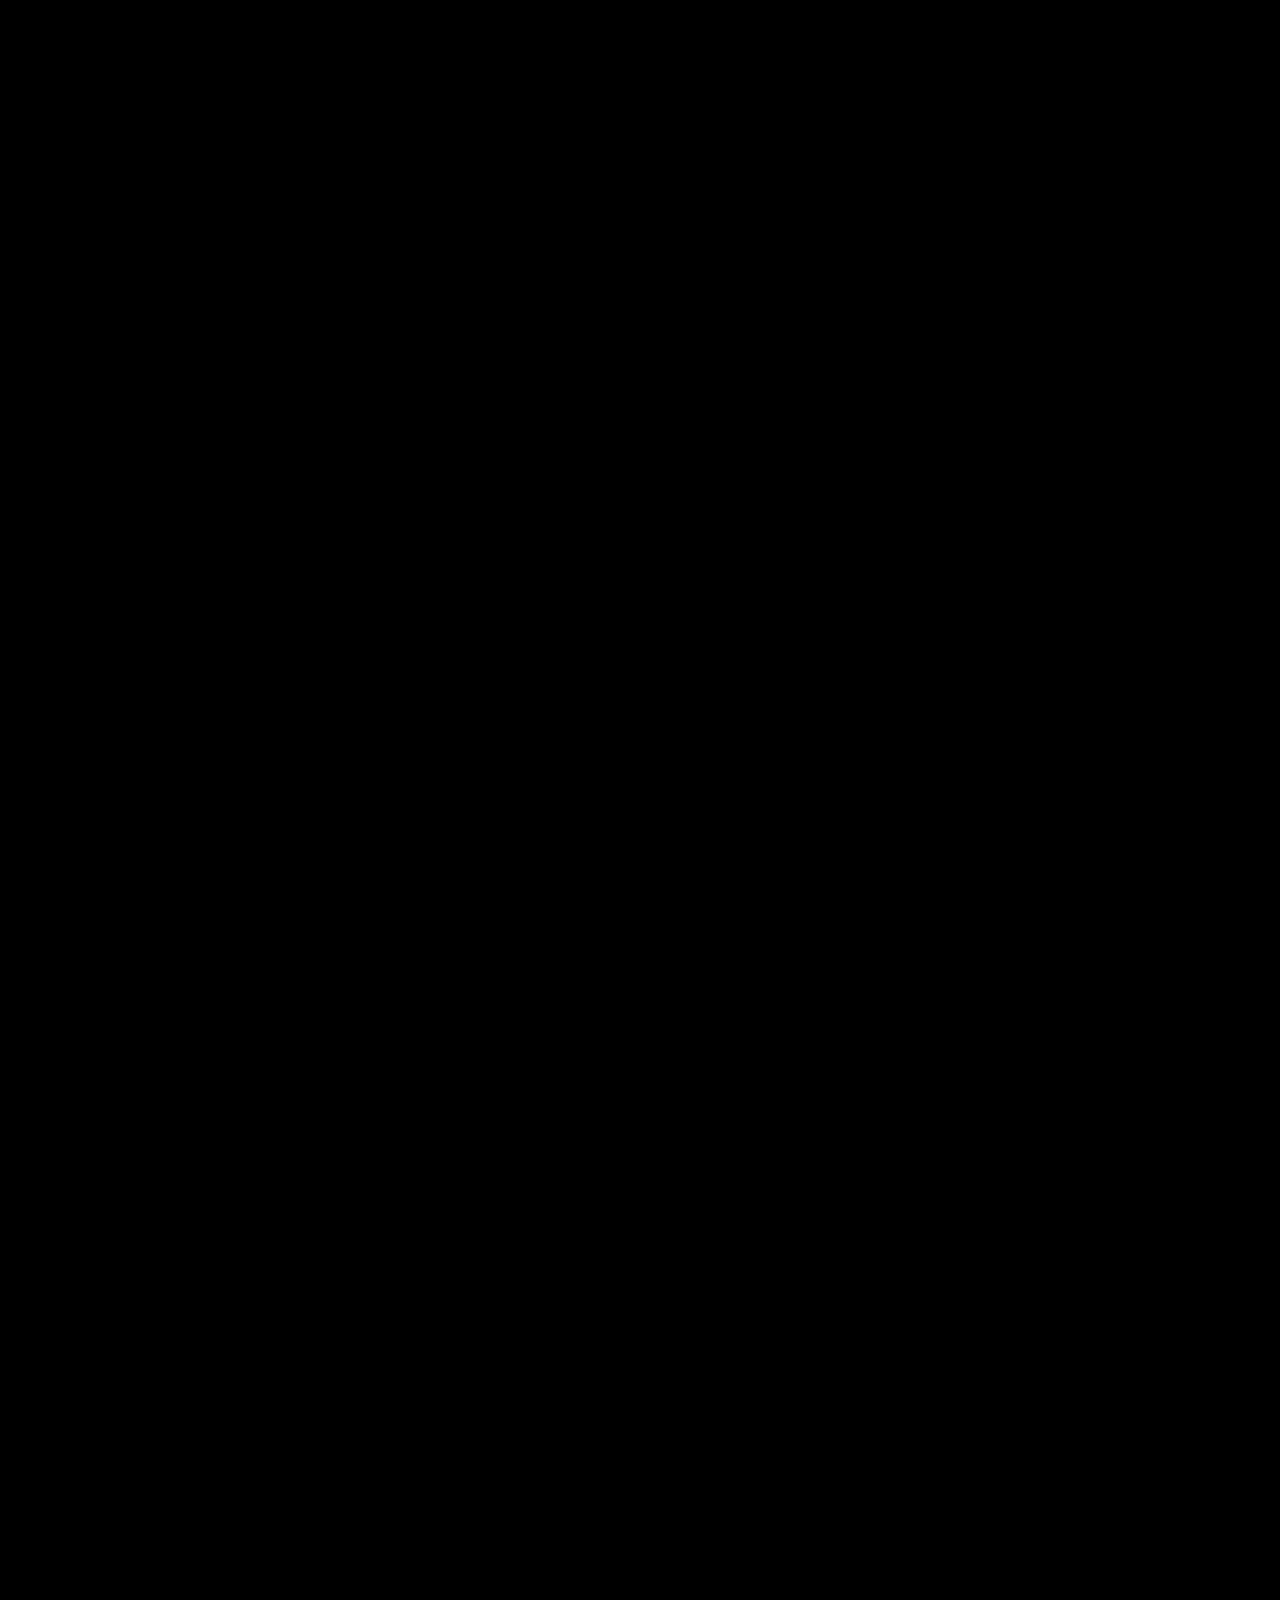
==== commit faa1f063: "egrb" ====
--- a/about-us.html
+++ b/about-us.html
@@ -113,7 +113,7 @@
                      </div>
                      <div class="navbar__options">
                         <div class="navbar__mobile-options d-none d-sm-flex">
-                           <a href="contact-us.html" class="btn btn--secondary">Let's Talk</a>
+                           <a href="https://calendly.com/info-jk24/30min" class="btn btn--secondary">Let's Talk</a>
                         </div>
                         <button class="open-mobile-menu d-flex d-xl-none" aria-label="toggle mobile menu">
                            <i class="fa-light fa-bars-staggered"></i>
@@ -235,7 +235,7 @@
                               </div>
                               <div class="section__content-cta cta-group">
                                  
-                                 <a href="contact-us.html" class="btn btn--primary text-capitalize">Book A Call</a>
+                                 <a href="https://calendly.com/info-jk24/30min" class="btn btn--primary text-capitalize">Book A Call</a>
                               </div>
                            </div>
                         </div>
@@ -640,8 +640,8 @@
                <!-- ==== / cta end ==== -->
             </main>
             <!-- ==== / main end ==== -->
-        <!-- ==== footer start ==== -->
-        <footer class="footer-two section pb-0">
+       <!-- ==== footer start ==== -->
+       <footer class="footer-two section pb-0">
          <div class="container">
             <div class="row gaper">
                <div class="col-12 col-lg-5 col-xl-4">
@@ -664,23 +664,23 @@
                <div class="col-12 col-lg-7 col-xl-7 offset-xl-1 col-xxl-5 offset-xxl-3">
                   <div class="footer-two__right">
                      <div class="social justify-content-start justify-content-lg-start">
-                        <a href="https://www.facebook.com/" target="_blank">
+                        <a href=" https://www.facebook.com/BrickAndMarketMedia" target="_blank">
                            <i class="fa-brands fa-facebook-f"></i>
                            <span>Facebook</span>
                         </a>
-                        <a href="https://www.twitter.com/" target="_blank">
+                        <!-- <a href="https://www.twitter.com/" target="_blank">
                            <i class="fa-brands fa-twitter"></i>
                            <span>Twitter</span>
-                        </a>
-                        <a href="https://www.pinterest.com/" target="_blank">
+                        </a> -->
+                        <a href=" https://www.linkedin.com/company/brick-and-market-media" target="_blank">
                            <i class="fa-brands fa-linkedin-in"></i>
                            <span>Linkedin</span>
                         </a>
-                        <a href="https://www.instagram.com/" target="_blank">
+                        <a href="https://www.instagram.com/lifeasiknowit899/" target="_blank">
                            <i class="fa-brands fa-instagram"></i>
                            <span>Instagram</span>
                         </a>
-                        <a href="https://www.dribble.com/" target="_blank">
+                        <a href=" https://www.youtube.com/@lifeasiknowit89/featured" target="_blank">
                            <i class="fa-brands fa-youtube"></i>
                            <span>Youtube</span>
                         </a>
